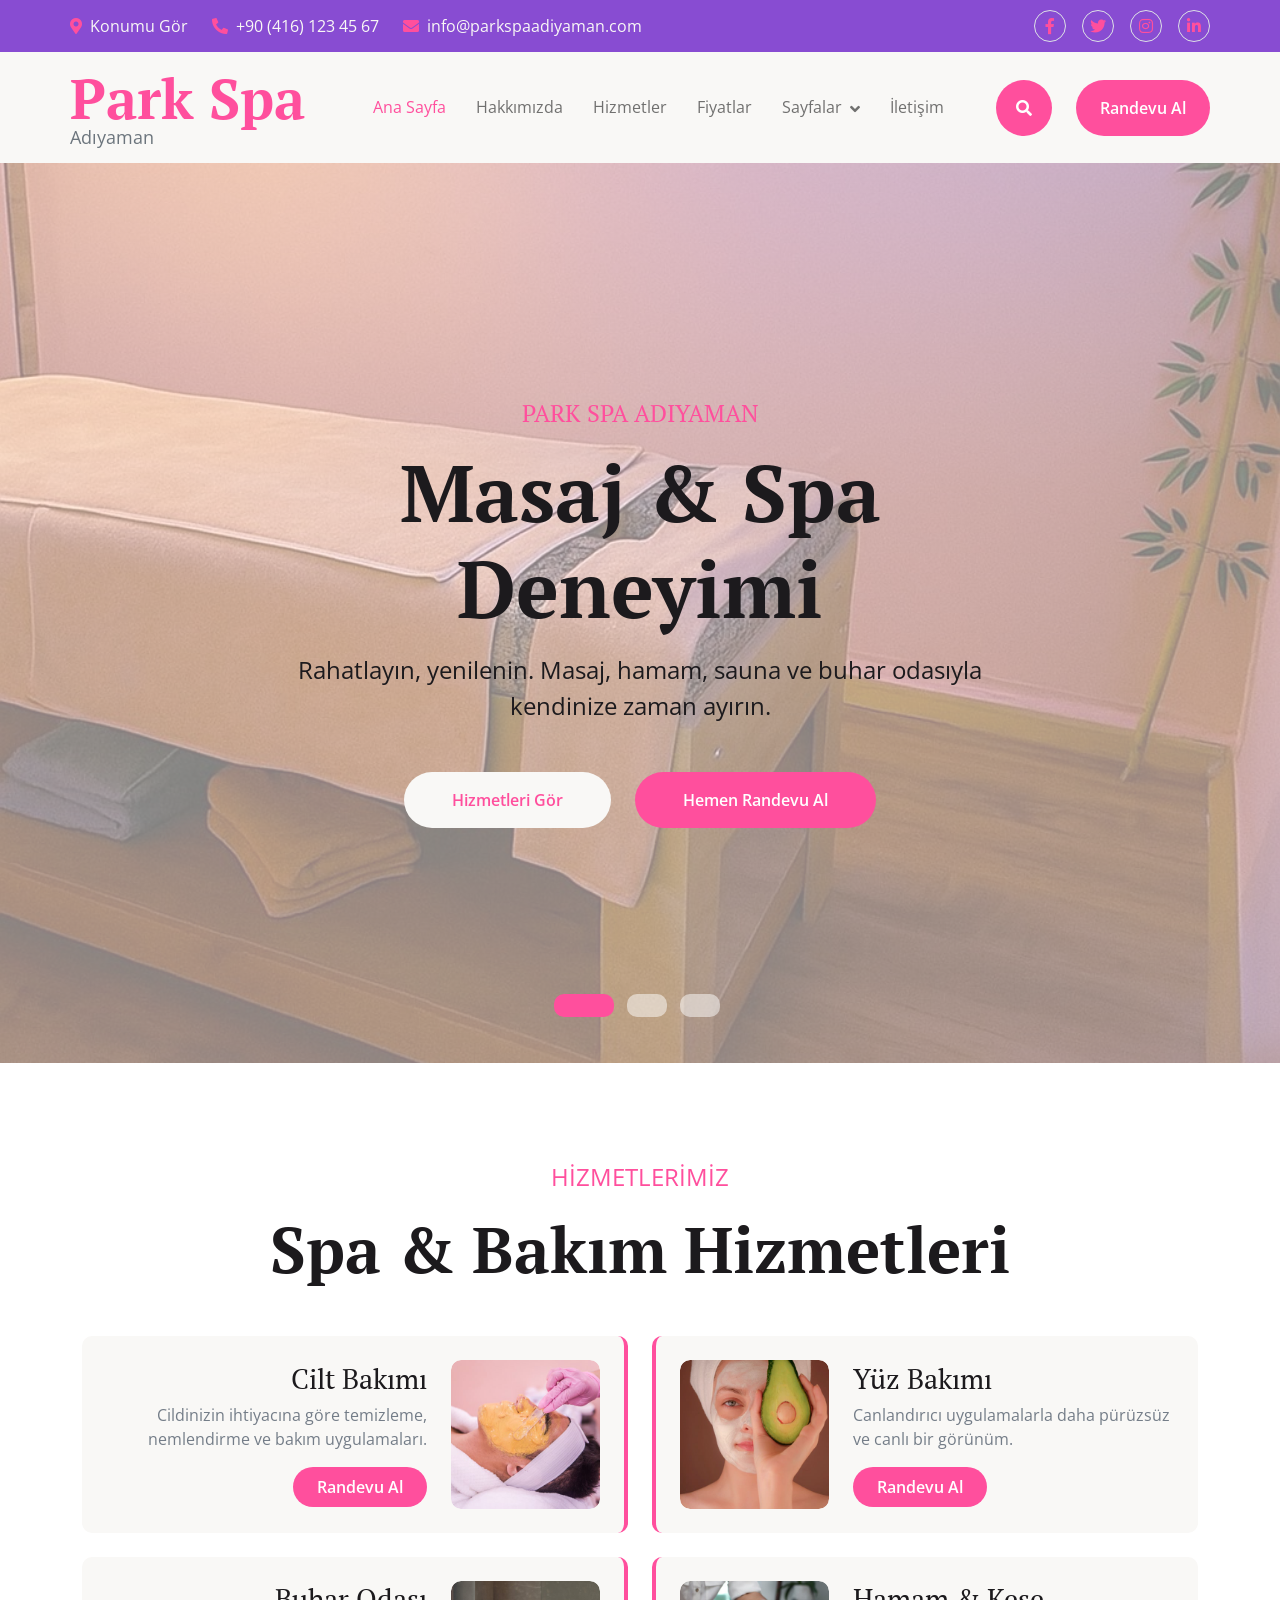
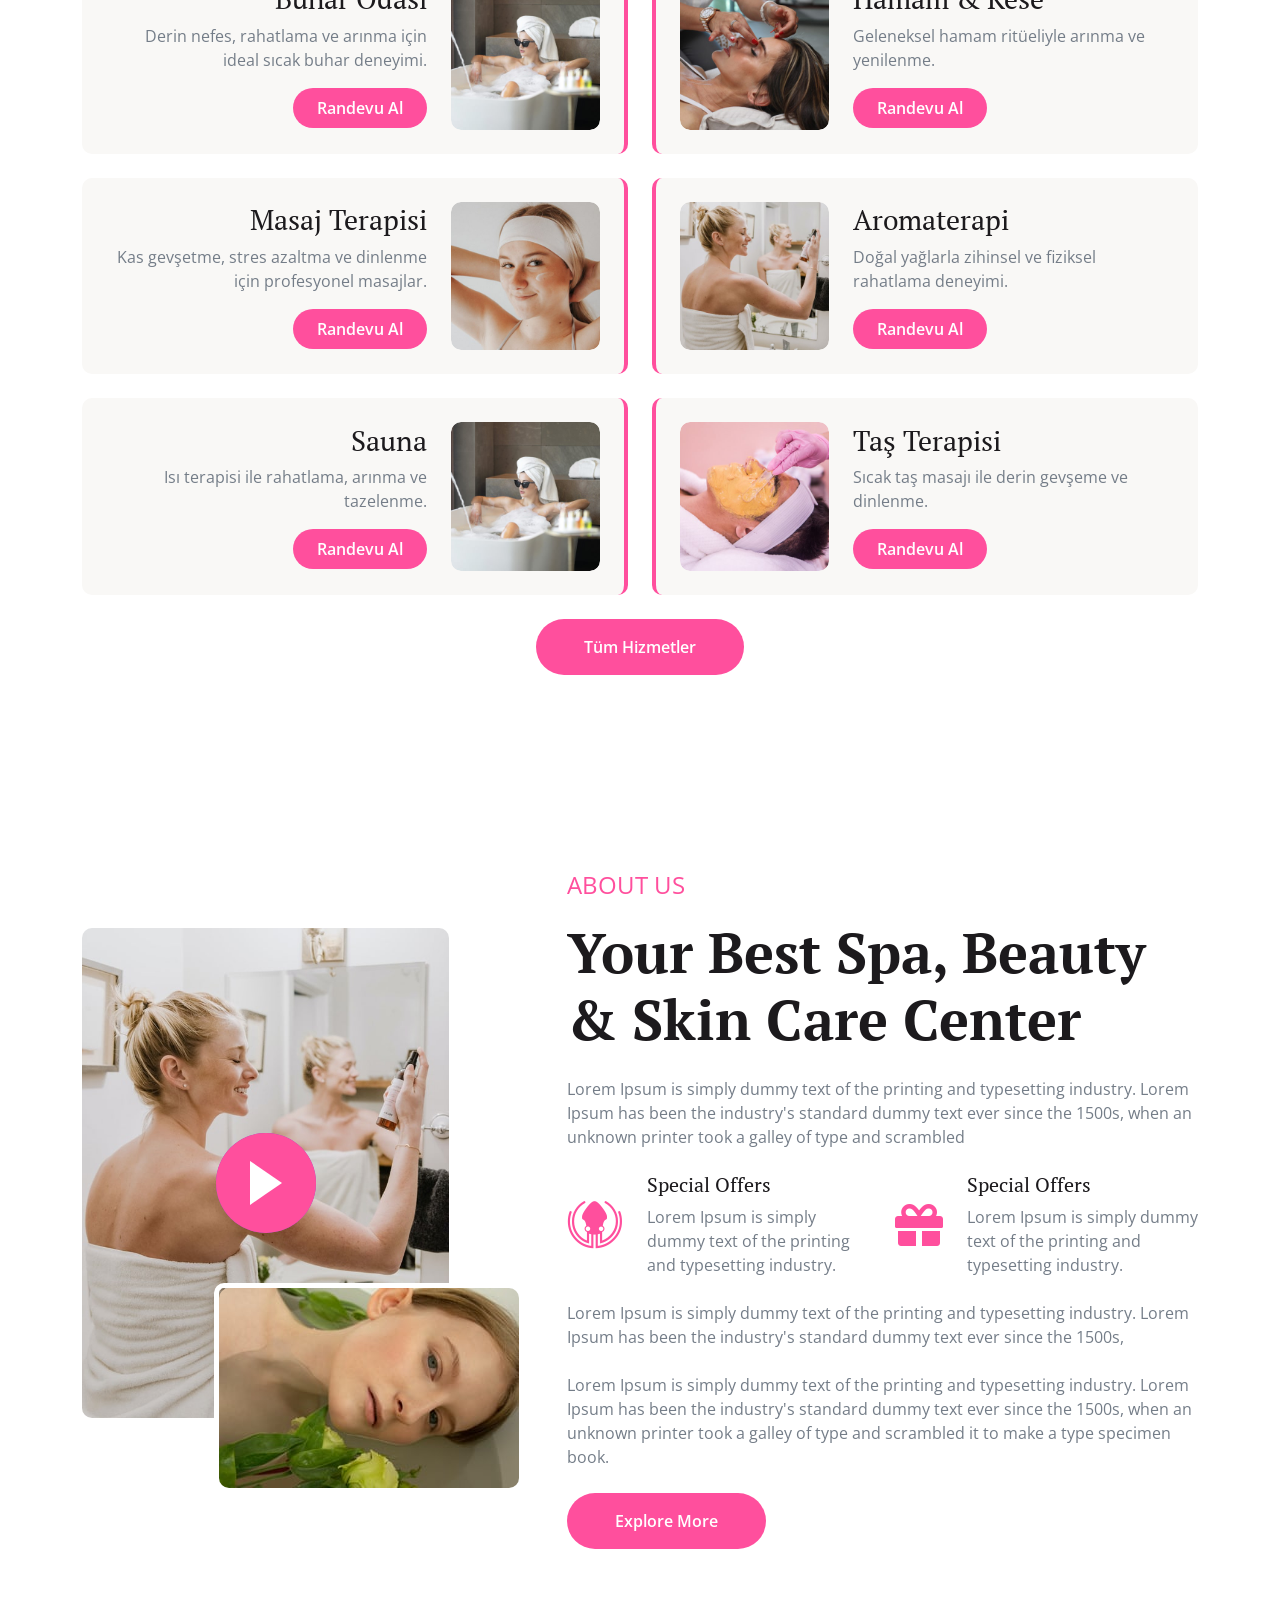
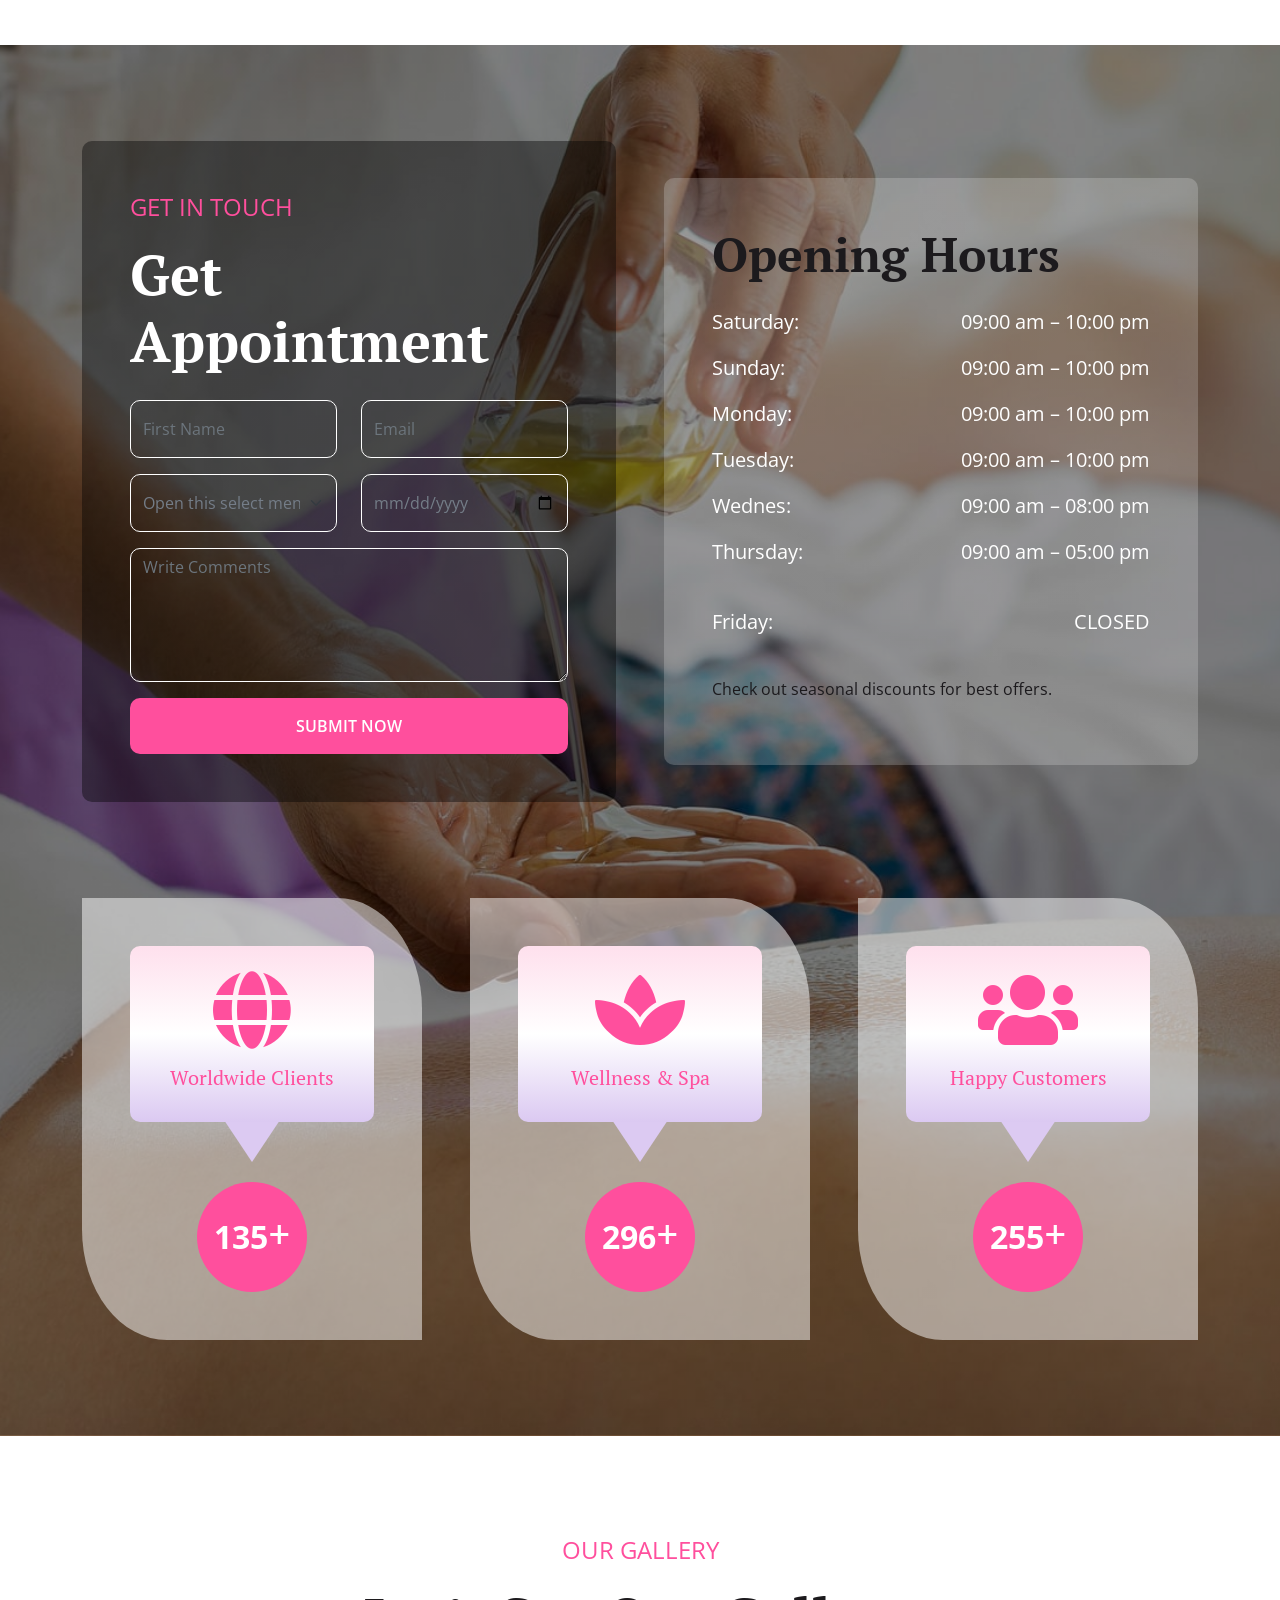
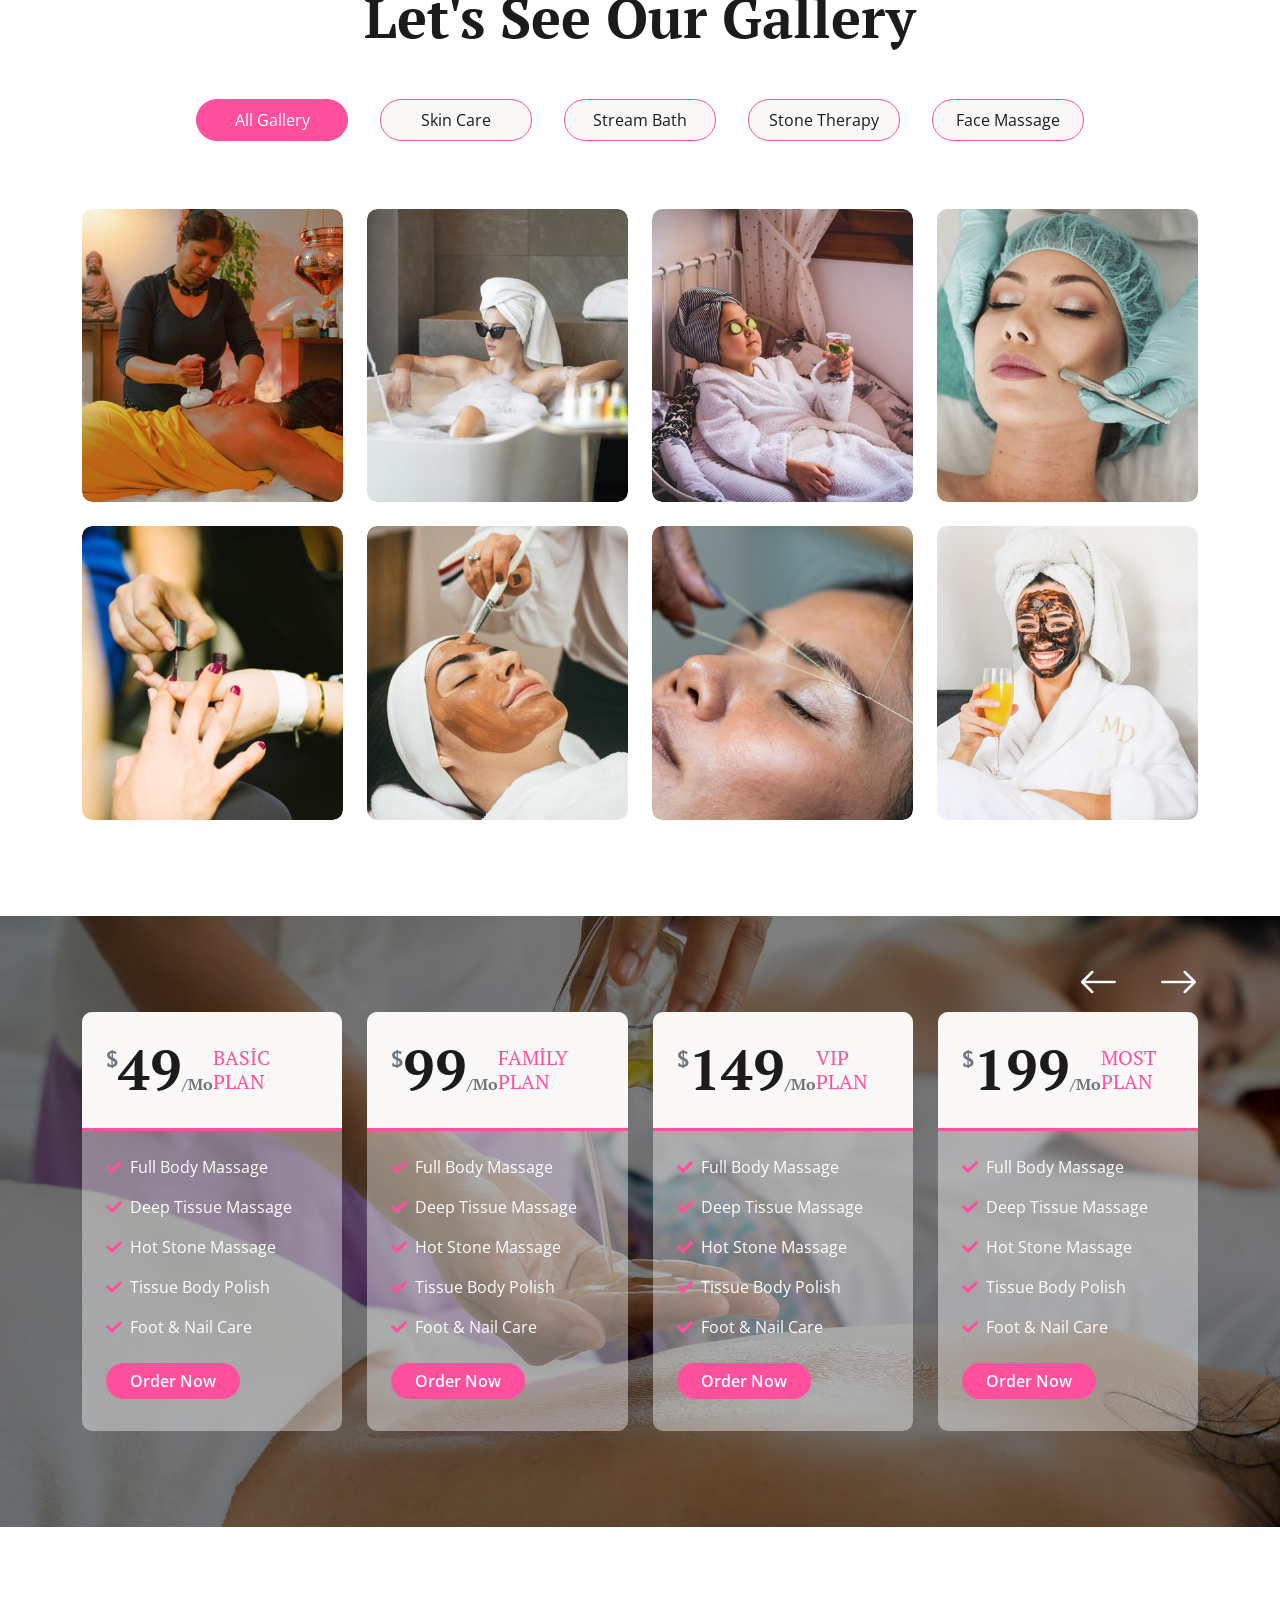
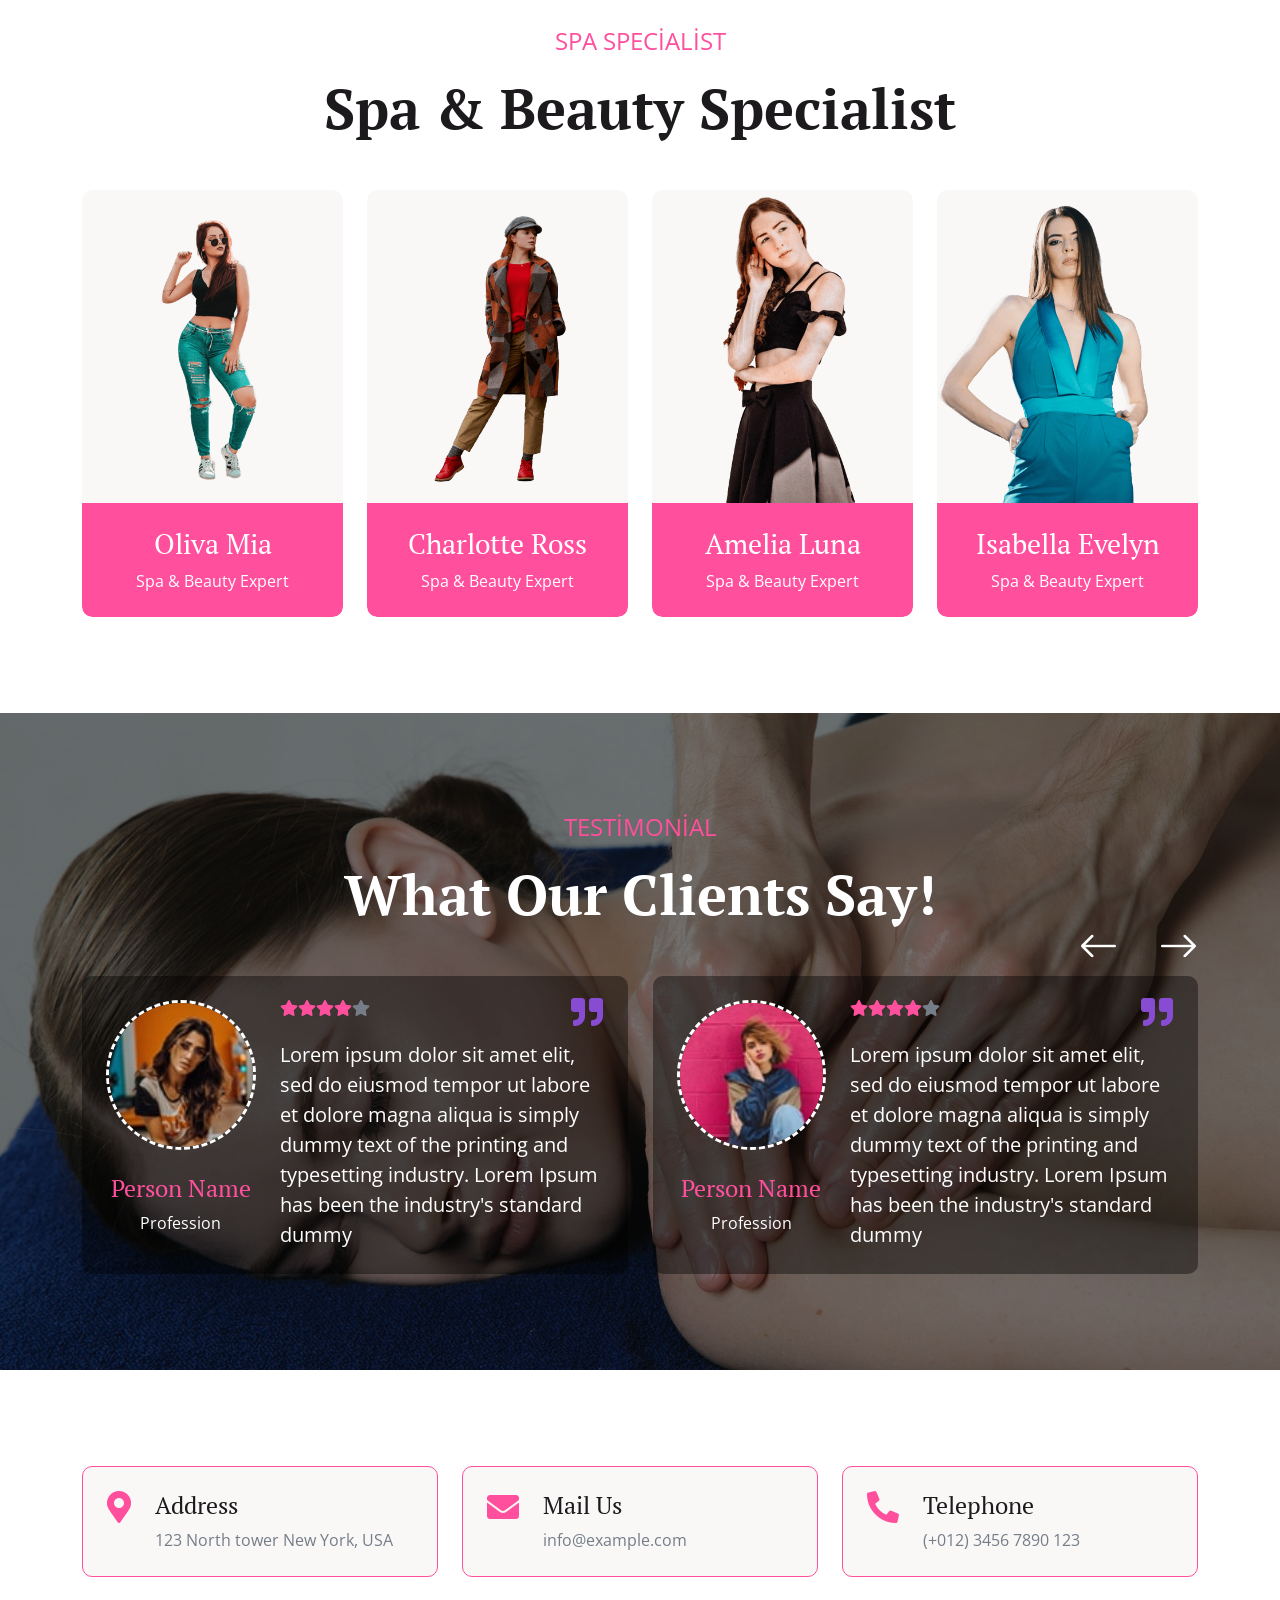
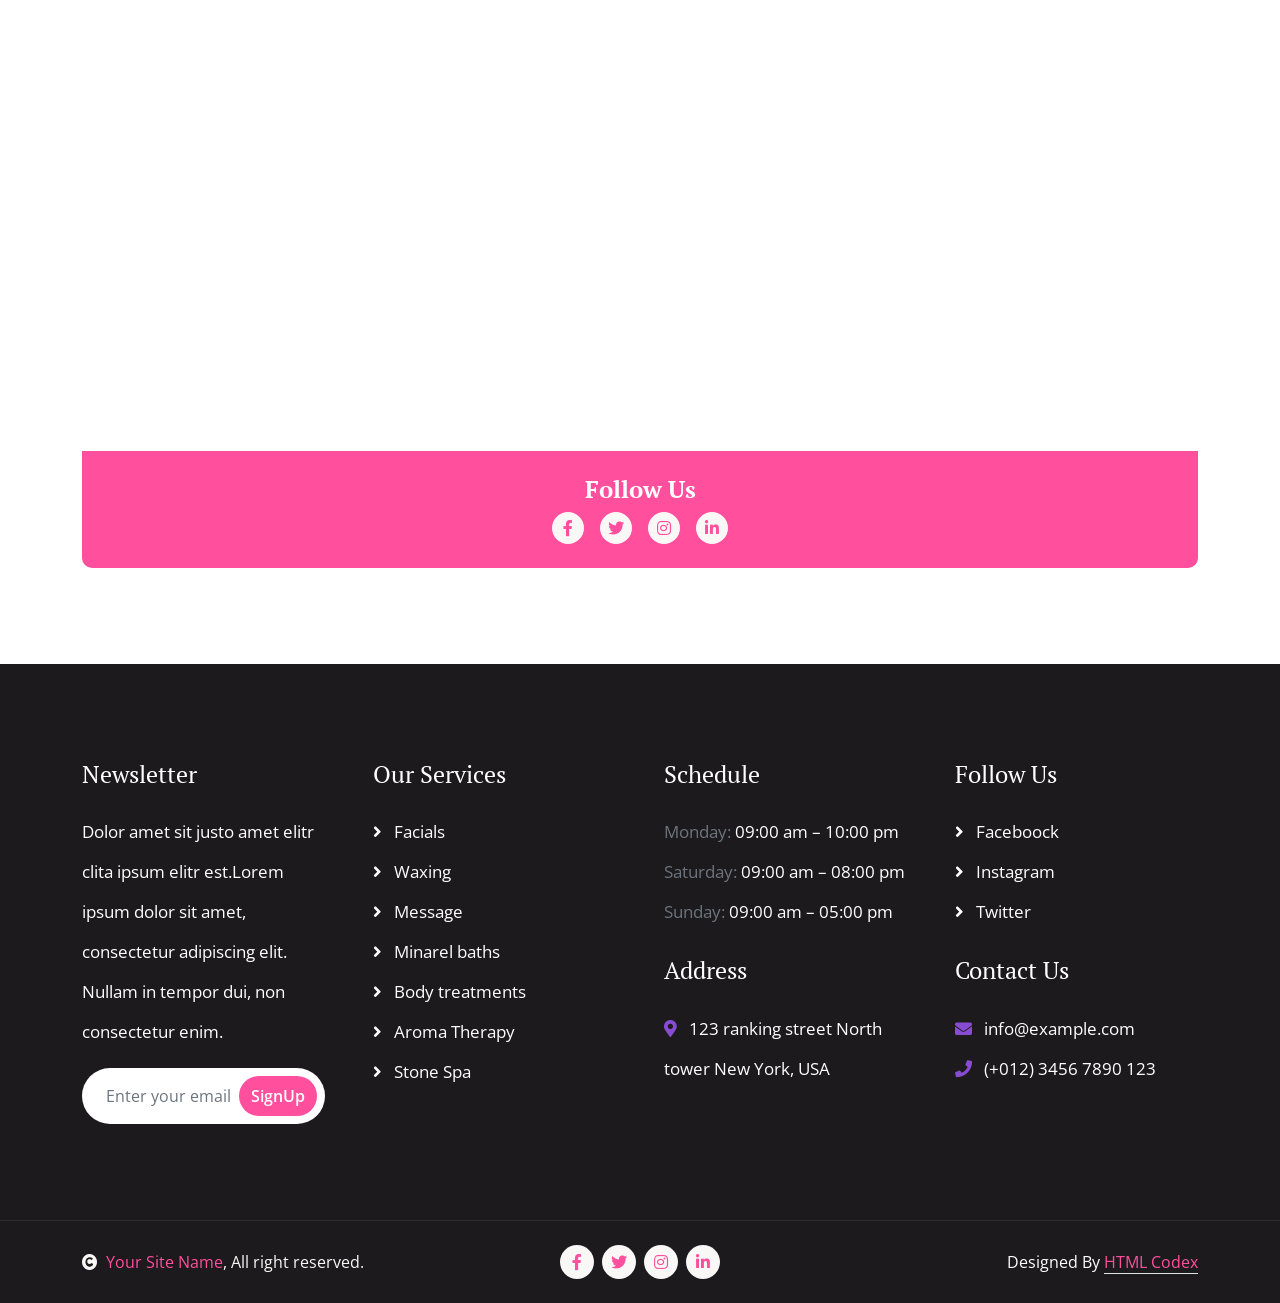
==== index.html @ 5ed57905 "first commit" ====
<!DOCTYPE html>
<html lang="tr">

    <head>
        <meta charset="utf-8">
        <title>Park Spa Adıyaman | Spa, Masaj, Hamam, Sauna</title>
        <meta content="width=device-width, initial-scale=1.0" name="viewport">
        <meta content="Park Spa Adıyaman, spa, masaj, hamam, sauna, buhar odası, cilt bakımı, aromaterapi" name="keywords">
        <meta content="Park Spa Adıyaman’da masaj, sauna, hamam, buhar odası ve bakım hizmetleri. Pazartesi 12:00–18:00 Kadınlar Günü." name="description">

        <!-- Google Web Fonts -->
        <link rel="preconnect" href="https://fonts.googleapis.com">
        <link rel="preconnect" href="https://fonts.gstatic.com" crossorigin>
        <link href="https://fonts.googleapis.com/css2?family=Open+Sans:wght@400;600&family=PT+Serif:wght@400;700&display=swap" rel="stylesheet"> 

        <!-- Icon Font Stylesheet -->
        <link rel="stylesheet" href="https://use.fontawesome.com/releases/v5.15.4/css/all.css"/>
        <link href="https://cdn.jsdelivr.net/npm/bootstrap-icons@1.4.1/font/bootstrap-icons.css" rel="stylesheet">

        <!-- Libraries Stylesheet -->
        <link href="lib/animate/animate.min.css" rel="stylesheet">
        <link href="lib/lightbox/css/lightbox.min.css" rel="stylesheet">
        <link href="lib/owlcarousel/assets/owl.carousel.min.css" rel="stylesheet">


        <!-- Customized Bootstrap Stylesheet -->
        <link href="css/bootstrap.min.css" rel="stylesheet">

        <!-- Template Stylesheet -->
        <link href="css/style.css" rel="stylesheet">
    </head>

    <body>

        <!-- Spinner Start -->
        <div id="spinner" class="show w-100 vh-100 bg-white position-fixed translate-middle top-50 start-50  d-flex align-items-center justify-content-center">
            <div class="spinner-grow text-primary" role="status"></div>
        </div>
        <!-- Spinner End -->


        <!-- Navbar start -->
        <div class="container-fluid sticky-top px-0">
            <div class="container-fluid topbar d-none d-lg-block">
                <div class="container px-0">
                    <div class="row align-items-center">
                        <div class="col-lg-8">
                            <div class="d-flex flex-wrap">
                                <a href="https://www.google.com/maps?q=Park+Spa+Ad%C4%B1yaman" class="me-4 text-light"><i class="fas fa-map-marker-alt text-primary me-2"></i>Konumu Gör</a>
                                <a href="tel:+904161234567" class="me-4 text-light"><i class="fas fa-phone-alt text-primary me-2"></i>+90 (416) 123 45 67</a>
                                <a href="mailto:info@parkspaadiyaman.com" class="text-light"><i class="fas fa-envelope text-primary me-2"></i>info@parkspaadiyaman.com</a>
                            </div>

                        </div>
                        <div class="col-lg-4">
                            <div class="d-flex align-items-center justify-content-end">
                                <a href="#" class="me-3 btn-square border rounded-circle nav-fill"><i class="fab fa-facebook-f"></i></a>
                                <a href="#" class="me-3 btn-square border rounded-circle nav-fill"><i class="fab fa-twitter"></i></a>
                                <a href="#" class="me-3 btn-square border rounded-circle nav-fill"><i class="fab fa-instagram"></i></a>
                                <a href="#" class="btn-square border rounded-circle nav-fill"><i class="fab fa-linkedin-in"></i></a>
                            </div>
                        </div>
                    </div>
                </div>
            </div>
            <div class="container-fluid bg-light">
                <div class="container px-0">
                    <nav class="navbar navbar-light navbar-expand-xl">
                        <a href="index.html" class="navbar-brand">
                            <h1 class="text-primary display-4 mb-0">Park Spa</h1>
                            <small class="text-muted d-block" style="margin-top: -8px;">Adıyaman</small>
                        </a>
                        <button class="navbar-toggler py-2 px-3" type="button" data-bs-toggle="collapse" data-bs-target="#navbarCollapse">
                            <span class="fa fa-bars text-primary"></span>
                        </button>
                        <div class="collapse navbar-collapse bg-light py-3" id="navbarCollapse">
                            <div class="navbar-nav mx-auto border-top">
                                <a href="index.html" class="nav-item nav-link active">Ana Sayfa</a>
                                <a href="about.html" class="nav-item nav-link">Hakkımızda</a>
                                <a href="service.html" class="nav-item nav-link">Hizmetler</a>
                                <a href="price.html" class="nav-item nav-link">Fiyatlar</a>
                                <div class="nav-item dropdown">
                                    <a href="#" class="nav-link dropdown-toggle" data-bs-toggle="dropdown">Sayfalar</a>
                                    <div class="dropdown-menu m-0 bg-secondary rounded-0">
                                        <a href="team.html" class="dropdown-item">Ekibimiz</a>
                                        <a href="testimonial.html" class="dropdown-item">Yorumlar</a>
                                        <a href="gallery.html" class="dropdown-item">Galeri</a>
                                        <a href="appointment.html" class="dropdown-item">Randevu</a>
                                        <a href="404.html" class="dropdown-item">404 Sayfası</a>
                                    </div>
                                </div>
                                <a href="contact.html" class="nav-item nav-link">İletişim</a>
                            </div>
                            <div class="d-flex align-items-center flex-nowrap pt-xl-0">
                                <button class="btn-search btn btn-primary btn-primary-outline-0 rounded-circle btn-lg-square" data-bs-toggle="modal" data-bs-target="#searchModal"><i class="fas fa-search"></i></button>
                                <a href="appointment.html" class="btn btn-primary btn-primary-outline-0 rounded-pill py-3 px-4 ms-4">Randevu Al</a>
                            </div>
                        </div>
                    </nav>
                </div>
            </div>
        </div>
        <!-- Navbar End -->


        <!-- Modal Search Start -->
        <div class="modal fade" id="searchModal" tabindex="-1" aria-labelledby="exampleModalLabel" aria-hidden="true">
            <div class="modal-dialog modal-fullscreen">
                <div class="modal-content rounded-0">
                    <div class="modal-header">
                        <h4 class="modal-title mb-0" id="exampleModalLabel">Anahtar kelime ile arayın</h4>
                        <button type="button" class="btn-close" data-bs-dismiss="modal" aria-label="Close"></button>
                    </div>
                    <div class="modal-body d-flex align-items-center">
                        <div class="input-group w-75 mx-auto d-flex">
                            <input type="search" class="form-control p-3" placeholder="ör. masaj, sauna, hamam" aria-describedby="search-icon-1">
                            <span id="search-icon-1" class="input-group-text p-3"><i class="fa fa-search"></i></span>
                        </div>
                    </div>
                </div>
            </div>
        </div>
        <!-- Modal Search End -->



        <!-- Carousel Start -->
        <div class="container-fluid carousel-header px-0">
            <div id="carouselId" class="carousel slide" data-bs-ride="carousel">
                <ol class="carousel-indicators">
                    <li data-bs-target="#carouselId" data-bs-slide-to="0" class="active"></li>
                    <li data-bs-target="#carouselId" data-bs-slide-to="1"></li>
                    <li data-bs-target="#carouselId" data-bs-slide-to="2"></li>
                </ol>
                <div class="carousel-inner" role="listbox">
                    <div class="carousel-item active">
                        <img src="img/park_spa/spa_afis.jpeg" class="img-fluid" alt="Park Spa Adıyaman">
                        <div class="carousel-caption">
                            <div class="p-3" style="max-width: 900px;">
                                <h4 class="text-primary text-uppercase mb-3">Park Spa Adıyaman</h4>
                                <h1 class="display-1 text-capitalize text-dark mb-3">Masaj & Spa Deneyimi</h1>
                                <p class="mx-md-5 fs-4 px-4 mb-5 text-dark">Rahatlayın, yenilenin. Masaj, hamam, sauna ve buhar odasıyla kendinize zaman ayırın.</p>
                                <div class="d-flex align-items-center justify-content-center">
                                    <a class="btn btn-light btn-light-outline-0 rounded-pill py-3 px-5 me-4" href="service.html">Hizmetleri Gör</a>
                                    <a class="btn btn-primary btn-primary-outline-0 rounded-pill py-3 px-5" href="appointment.html">Hemen Randevu Al</a>
                                </div>
                            </div>
                        </div>
                    </div>
                    <div class="carousel-item">
                        <img src="img/park_spa/masaj_afis2.jpeg" class="img-fluid" alt="Masaj">
                        <div class="carousel-caption">
                            <div class="p-3" style="max-width: 900px;">
                                <h4 class="text-primary text-uppercase mb-3" style="letter-spacing: 3px;">Profesyonel Terapi</h4>
                                <h1 class="display-1 text-capitalize text-dark mb-3">Masaj Terapileri</h1>
                                <p class="mx-md-5 fs-4 px-5 mb-5 text-dark">Klasik, derin doku ve aromaterapi seçenekleriyle ihtiyacınıza uygun masajı seçin.</p>
                                <div class="d-flex align-items-center justify-content-center">
                                    <a class="btn btn-light btn-light-outline-0 rounded-pill py-3 px-5 me-4" href="price.html">Fiyatlara Bak</a>
                                    <a class="btn btn-primary btn-primary-outline-0 rounded-pill py-3 px-5" href="appointment.html">Randevu Al</a>
                                </div>
                            </div>
                        </div>
                    </div>
                    <div class="carousel-item">
                        <img src="img/park_spa/sauna_afis.jpeg" class="img-fluid" alt="Sauna">
                        <div class="carousel-caption">
                            <div class="p-3" style="max-width: 900px;">
                                <h4 class="text-primary text-uppercase mb-3" style="letter-spacing: 3px;">Hamam • Sauna • Buhar Odası</h4>
                                <h1 class="display-1 text-capitalize text-dark">Geleneksel & Modern</h1>
                                <p class="mx-md-5 fs-4 px-5 mb-5 text-dark"><strong>Her Pazartesi Kadınlar Günü</strong>: 12:00 – 18:00 arası.</p>
                                <div class="d-flex align-items-center justify-content-center">
                                    <a class="btn btn-light btn-light-outline-0 rounded-pill py-3 px-5 me-4" href="gallery.html">Galeri</a>
                                    <a class="btn btn-primary btn-primary-outline-0 rounded-pill py-3 px-5" href="contact.html">Bize Ulaşın</a>
                                </div>
                            </div>
                        </div>
                    </div>
                </div>
                <button class="carousel-control-prev" type="button" data-bs-target="#carouselId" data-bs-slide="prev">
                    <span class="carousel-control-prev-icon" aria-hidden="true"></span>
                    <span class="visually-hidden">Previous</span>
                </button>
                <button class="carousel-control-next" type="button" data-bs-target="#carouselId" data-bs-slide="next">
                    <span class="carousel-control-next-icon" aria-hidden="true"></span>
                    <span class="visually-hidden">Next</span>
                </button>
            </div>
        </div>
        <!-- Carousel End -->


        <!-- Services Start -->
        <div class="container-fluid services py-5">
            <div class="container py-5">
                <div class="mx-auto text-center mb-5" style="max-width: 800px;">
                    <p class="fs-4 text-uppercase text-center text-primary">Hizmetlerimiz</p>
                    <h1 class="display-3">Spa & Bakım Hizmetleri</h1>
                </div>
                <div class="row g-4">
                    <div class="col-lg-6">
                        <div class="services-item bg-light border-4 border-end border-primary rounded p-4">
                            <div class="row align-items-center">
                                <div class="col-8">
                                    <div class="services-content text-end">
                                        <h3>Cilt Bakımı</h3>
                                        <p>Cildinizin ihtiyacına göre temizleme, nemlendirme ve bakım uygulamaları.</p>
                                        <a href="appointment.html" class="btn btn-primary btn-primary-outline-0 rounded-pill py-2 px-4">Randevu Al</a>
                                    </div>
                                </div>
                                <div class="col-4">
                                    <div class="services-img d-flex align-items-center justify-content-center rounded">
                                        <img src="img/services-1.jpg" class="img-fluid rounded" alt="">
                                    </div>
                                </div>
                            </div>
                        </div>
                    </div>
                    <div class="col-lg-6">
                        <div class="services-item bg-light border-4 border-start border-primary rounded p-4">
                            <div class="row align-items-center">
                                <div class="col-4">
                                    <div class="services-img d-flex align-items-center justify-content-center rounded">
                                        <img src="img/services-2.jpg" class="img-fluid rounded" alt="">
                                    </div>
                                </div>
                                <div class="col-8">
                                    <div class="services-content text-start">
                                        <h3>Yüz Bakımı</h3>
                                        <p>Canlandırıcı uygulamalarla daha pürüzsüz ve canlı bir görünüm.</p>
                                        <a href="appointment.html" class="btn btn-primary btn-primary-outline-0 rounded-pill py-2 px-4">Randevu Al</a>
                                    </div>
                                </div>
                            </div>
                        </div>
                    </div>
                    <div class="col-lg-6">
                        <div class="services-item bg-light border-4 border-end border-primary rounded p-4">
                            <div class="row align-items-center">
                                <div class="col-8">
                                    <div class="services-content text-end">
                                        <h3>Buhar Odası</h3>
                                        <p>Derin nefes, rahatlama ve arınma için ideal sıcak buhar deneyimi.</p>
                                        <a href="appointment.html" class="btn btn-primary btn-primary-outline-0 rounded-pill py-2 px-4">Randevu Al</a>
                                    </div>
                                </div>
                                <div class="col-4">
                                    <div class="services-img d-flex align-items-center justify-content-center rounded">
                                        <img src="img/services-3.jpg" class="img-fluid rounded" alt="">
                                    </div>
                                </div>
                            </div>
                        </div>
                    </div>
                    <div class="col-lg-6">
                        <div class="services-item bg-light border-4 border-start border-primary rounded p-4">
                            <div class="row align-items-center">
                                <div class="col-4">
                                    <div class="services-img d-flex align-items-center justify-content-center rounded">
                                        <img src="img/services-4.jpg" class="img-fluid rounded" alt="">
                                    </div>
                                </div>
                                <div class="col-8">
                                    <div class="services-content text-start">
                                        <h3>Hamam & Kese</h3>
                                        <p>Geleneksel hamam ritüeliyle arınma ve yenilenme.</p>
                                        <a href="appointment.html" class="btn btn-primary btn-primary-outline-0 rounded-pill py-2 px-4">Randevu Al</a>
                                    </div>
                                </div>
                            </div>
                        </div>
                    </div>
                    <div class="col-lg-6">
                        <div class="services-item bg-light border-4 border-end border-primary rounded p-4">
                            <div class="row align-items-center">
                                <div class="col-8">
                                    <div class="services-content text-end">
                                        <h3>Masaj Terapisi</h3>
                                        <p>Kas gevşetme, stres azaltma ve dinlenme için profesyonel masajlar.</p>
                                        <a href="appointment.html" class="btn btn-primary btn-primary-outline-0 rounded-pill py-2 px-4">Randevu Al</a>
                                    </div>
                                </div>
                                <div class="col-4">
                                    <div class="services-img d-flex align-items-center justify-content-center rounded">
                                        <img src="img/services-5.jpg" class="img-fluid rounded" alt="">
                                    </div>
                                </div>
                            </div>
                        </div>
                    </div>
                    <div class="col-lg-6">
                        <div class="services-item bg-light border-4 border-start border-primary rounded p-4">
                            <div class="row align-items-center">
                                <div class="col-4">
                                    <div class="services-img d-flex align-items-center justify-content-center rounded">
                                        <img src="img/services-6.jpg" class="img-fluid rounded" alt="">
                                    </div>
                                </div>
                                <div class="col-8">
                                    <div class="services-content text-start">
                                        <h3>Aromaterapi</h3>
                                        <p>Doğal yağlarla zihinsel ve fiziksel rahatlama deneyimi.</p>
                                        <a href="appointment.html" class="btn btn-primary btn-primary-outline-0 rounded-pill py-2 px-4">Randevu Al</a>
                                    </div>
                                </div>
                            </div>
                        </div>
                    </div>
                    <div class="col-lg-6">
                        <div class="services-item bg-light border-4 border-end border-primary rounded p-4">
                            <div class="row align-items-center">
                                <div class="col-8">
                                    <div class="services-content text-end">
                                        <h3>Sauna</h3>
                                        <p>Isı terapisi ile rahatlama, arınma ve tazelenme.</p>
                                        <a href="appointment.html" class="btn btn-primary btn-primary-outline-0 rounded-pill py-2 px-4">Randevu Al</a>
                                    </div>
                                </div>
                                <div class="col-4">
                                    <div class="services-img d-flex align-items-center justify-content-center rounded">
                                        <img src="img/services-3.jpg" class="img-fluid rounded" alt="">
                                    </div>
                                </div>
                            </div>
                        </div>
                    </div>
                    <div class="col-lg-6">
                        <div class="services-item bg-light border-4 border-start border-primary rounded p-4">
                            <div class="row align-items-center">
                                <div class="col-4">
                                    <div class="services-img d-flex align-items-center justify-content-center rounded">
                                        <img src="img/services-1.jpg" class="img-fluid rounded" alt="">
                                    </div>
                                </div>
                                <div class="col-8">
                                    <div class="services-content text-start">
                                        <h3>Taş Terapisi</h3>
                                        <p>Sıcak taş masajı ile derin gevşeme ve dinlenme.</p>
                                        <a href="appointment.html" class="btn btn-primary btn-primary-outline-0 rounded-pill py-2 px-4">Randevu Al</a>
                                    </div>
                                </div>
                            </div>
                        </div>
                    </div>
                    <div class="col-12">
                        <div class="services-btn text-center">
                            <a href="service.html" class="btn btn-primary btn-primary-outline-0 rounded-pill py-3 px-5">Tüm Hizmetler</a>
                        </div>
                    </div>
                </div>
            </div>
        </div>
        <!-- Services End -->

        
        <!-- About Start -->
        <div class="container-fluid about py-5">
            <div class="container py-5">
                <div class="row g-5 align-items-center">
                    <div class="col-lg-5">
                        <div class="video">
                            <img src="img/about-1.jpg" class="img-fluid rounded" alt="">
                            <div class="position-absolute rounded border-5 border-top border-start border-white" style="bottom: 0; right: 0;;">
                                <img src="img/about-2.jpg" class="img-fluid rounded" alt="">
                            </div>
                            <button type="button" class="btn btn-play" data-bs-toggle="modal" data-src="https://www.youtube.com/embed/DWRcNpR6Kdc" data-bs-target="#videoModal">
                                <span></span>
                            </button>
                        </div>
                    </div>
                    <div class="col-lg-7">
                        <p class="fs-4 text-uppercase text-primary">About Us</p>
                        <h1 class="display-4 mb-4">Your Best Spa, Beauty & Skin Care Center</h1>
                        <p class="mb-4">Lorem Ipsum is simply dummy text of the printing and typesetting industry. Lorem Ipsum has been the industry's standard dummy text ever since the 1500s, when an unknown printer took a galley of type and scrambled
                        </p>
                        <div class="row g-4">
                            <div class="col-md-6">
                                <div class="d-flex align-items-center">
                                    <i class="fab fa-gitkraken fa-3x text-primary"></i>
                                    <div class="ms-4">
                                        <h5 class="mb-2">Special Offers</h5>
                                        <p class="mb-0">Lorem Ipsum is simply dummy text of the printing and typesetting industry.</p>
                                    </div>
                                </div>
                            </div>
                            <div class="col-md-6">
                                <div class="d-flex align-items-center">
                                    <i class="fas fa-gift fa-3x text-primary"></i>
                                    <div class="ms-4">
                                        <h5 class="mb-2">Special Offers</h5>
                                        <p class="mb-0">Lorem Ipsum is simply dummy text of the printing and typesetting industry.</p>
                                    </div>
                                </div>
                            </div>
                        </div>
                        <p class="my-4">Lorem Ipsum is simply dummy text of the printing and typesetting industry. Lorem Ipsum has been the industry's standard dummy text ever since the 1500s,
                        </p>
                        <p class="mb-4">Lorem Ipsum is simply dummy text of the printing and typesetting industry. Lorem Ipsum has been the industry's standard dummy text ever since the 1500s, when an unknown printer took a galley of type and scrambled it to make a type specimen book.
                        </p>
                        <a href="#" class="btn btn-primary btn-primary-outline-0 rounded-pill py-3 px-5">Explore More</a>
                    </div> 
                </div>
            </div>
        </div>
        <!-- Modal Video -->
        <div class="modal fade" id="videoModal" tabindex="-1" aria-labelledby="exampleModalLabel" aria-hidden="true">
            <div class="modal-dialog">
                <div class="modal-content rounded-0">
                    <div class="modal-header">
                        <h5 class="modal-title" id="exampleModalLabel">Youtube Video</h5>
                        <button type="button" class="btn-close" data-bs-dismiss="modal" aria-label="Close"></button>
                    </div>
                    <div class="modal-body">
                        <!-- 16:9 aspect ratio -->
                        <div class="ratio ratio-16x9">
                            <iframe class="embed-responsive-item" src="" id="video" allowfullscreen allowscriptaccess="always"
                                allow="autoplay"></iframe>
                        </div>
                    </div>
                </div>
            </div>
        </div>
        <!-- About End -->


        <!-- Appointment Start -->
        <div class="container-fluid appointment py-5">
            <div class="container py-5">
                <div class="row g-5 align-items-center">
                    <div class="col-lg-6">
                        <div class="appointment-form p-5">
                            <p class="fs-4 text-uppercase text-primary">Get In Touch</p>
                            <h1 class="display-4 mb-4 text-white">Get Appointment</h1>
                            <form>
                                <div class="row gy-3 gx-4">
                                    <div class="col-lg-6">
                                        <input type="text" class="form-control py-3 border-white bg-transparent text-white" placeholder="First Name">
                                    </div>
                                    <div class="col-lg-6">
                                        <input type="email" class="form-control py-3 border-white bg-transparent text-white" placeholder="Email">
                                    </div>
                                    <div class="col-lg-6">
                                        <select class="form-select py-3 border-white bg-transparent" aria-label="Default select example">
                                            <option selected>Open this select menu</option>
                                            <option value="1">One</option>
                                            <option value="2">Two</option>
                                            <option value="3">Three</option>
                                        </select>
                                    </div>
                                    <div class="col-lg-6">
                                        <input type="date" class="form-control py-3 border-white bg-transparent">
                                    </div>
                                    <div class="col-lg-12">
                                        <textarea class="form-control border-white bg-transparent text-white" name="text" id="area-text" cols="30" rows="5" placeholder="Write Comments"></textarea>
                                    </div>
                                    <div class="col-lg-12">
                                        <button type="button" class="btn btn-primary btn-primary-outline-0 w-100 py-3 px-5">SUBMIT NOW</button>
                                    </div>
                                </div>
                            </form>
                        </div>
                    </div>
                    <div class="col-lg-6">
                        <div class="appointment-time p-5">
                            <h1 class="display-5 mb-4">Opening Hours</h1>
                            <div class="d-flex justify-content-between fs-5 text-white">
                                <p>Saturday:</p>
                                <p>09:00 am – 10:00 pm</p>
                            </div>
                            <div class="d-flex justify-content-between fs-5 text-white">
                                <p>Sunday:</p>
                                <p>09:00 am – 10:00 pm</p>
                            </div>
                            <div class="d-flex justify-content-between fs-5 text-white">
                                <p>Monday:</p>
                                <p>09:00 am – 10:00 pm</p>
                            </div>
                            <div class="d-flex justify-content-between fs-5 text-white">
                                <p>Tuesday:</p>
                                <p>09:00 am – 10:00 pm</p>
                            </div>
                            <div class="d-flex justify-content-between fs-5 text-white">
                                <p>Wednes:</p>
                                <p>09:00 am – 08:00 pm</p>
                            </div>
                            <div class="d-flex justify-content-between fs-5 text-white mb-4">
                                <p>Thursday:</p>
                                <p>09:00 am – 05:00 pm</p>
                            </div>
                            <div class="d-flex justify-content-between fs-5 text-white mb-4">
                                <p>Friday:</p>
                                <p>CLOSED</p>
                            </div>
                            <p class="text-dark">Check out seasonal discounts for best offers.</p>
                        </div>
                    </div>
                </div>
            </div>
            <!-- Counter Start -->
            <div class="container-fluid counter-section">
                <div class="container py-5">
                    <div class="row g-5 justify-content-center">
                        <div class="col-md-6 col-lg-4 col-xl-4">
                            <div class="counter-item p-5">
                                <div class="counter-content bg-white p-4">
                                    <i class="fas fa-globe fa-5x text-primary mb-3"></i>
                                    <h5 class="text-primary">Worldwide Clients</h5>
                                    <div class="svg-img">
                                        <svg width="100" height="50">
                                            <polygon points="55, 10 85, 55 25, 55 25," style="fill: #DCCAF2;"/>
                                        </svg>
                                    </div>
                                </div>
                                <div class="counter-quantity">
                                    <span class="text-white fs-2 fw-bold" data-toggle="counter-up">379</span>
                                    <span class="h1 fw-bold text-white">+</span>
                                </div>
                            </div>
                        </div>
                        <div class="col-md-6 col-lg-4 col-xl-4">
                            <div class="counter-item p-5">
                                <div class="counter-content bg-white p-4">
                                    <i class="fas fa-spa fa-5x text-primary mb-3"></i>
                                    <h5 class="text-primary">Wellness & Spa</h5>
                                    <div class="svg-img">
                                        <svg width="100" height="50">
                                            <polygon points="55, 10 85, 55 25, 55 25," style="fill: #DCCAF2;"/>
                                        </svg>
                                    </div>
                                </div>
                                <div class="counter-quantity">
                                    <span class="text-white fs-2 fw-bold" data-toggle="counter-up">829</span>
                                    <span class="h1 fw-bold text-white">+</span>
                                </div>
                            </div>
                        </div>
                        <div class="col-md-6 col-lg-4 col-xl-4">
                            <div class="counter-item p-5">
                                <div class="counter-content bg-white p-4">
                                    <i class="fas fa-users fa-5x text-primary mb-3"></i>
                                    <h5 class="text-primary">Happy Customers</h5>
                                    <div class="svg-img">
                                        <svg width="100" height="50">
                                            <polygon points="55, 10 85, 55 25, 55 25," style="fill: #DCCAF2;"/>
                                        </svg>
                                    </div>
                                </div>
                                <div class="counter-quantity">
                                    <span class="text-white fs-2 fw-bold" data-toggle="counter-up">713</span>
                                    <span class="h1 fw-bold text-white">+</span>
                                </div>
                            </div>
                        </div>
                    </div>
                </div>
            </div>
            <!-- Counter End -->
        </div>
        <!-- Appointment End -->


        <!-- Gallery Start -->
        <div class="container-fluid gallery py-5">
            <div class="container py-5">
                <div class="text-center mx-auto mb-5" style="max-width: 800px;">
                    <p class="fs-4 text-uppercase text-primary">Our Gallery</p>
                    <h1 class="display-4 mb-4">Let's See Our Gallery</h1>
                </div>
                <div class="tab-class text-center">
                    <ul class="nav nav-pills d-inline-flex justify-content-center mb-5">
                        <li class="nav-item">
                            <a class="d-flex mx-3 py-2 border border-primary bg-light rounded-pill active" data-bs-toggle="pill" href="#tab-1">
                                <span class="text-dark" style="width: 150px;">All Gallery</span>
                            </a>
                        </li>
                        <li class="nav-item">
                            <a class="d-flex py-2 mx-3 border border-primary bg-light rounded-pill" data-bs-toggle="pill" href="#tab-2">
                                <span class="text-dark" style="width: 150px;">Skin Care</span>
                            </a>
                        </li>
                        <li class="nav-item">
                            <a class="d-flex mx-3 py-2 border border-primary bg-light rounded-pill" data-bs-toggle="pill" href="#tab-3">
                                <span class="text-dark" style="width: 150px;">Stream Bath</span>
                            </a>
                        </li>
                        <li class="nav-item">
                            <a class="d-flex mx-3 py-2 border border-primary bg-light rounded-pill" data-bs-toggle="pill" href="#tab-4">
                                <span class="text-dark" style="width: 150px;">Stone Therapy</span>
                            </a>
                        </li>
                        <li class="nav-item">
                            <a class="d-flex mx-3 py-2 border border-primary bg-light rounded-pill" data-bs-toggle="pill" href="#tab-5">
                                <span class="text-dark" style="width: 150px;">Face Massage</span>
                            </a>
                        </li>
                    </ul>
                    <div class="tab-content">
                        <div id="tab-1" class="tab-pane fade show p-0 active">
                            <div class="row g-4">
                                <div class="col-lg-12">
                                    <div class="row g-4">
                                        <div class="col-lg-3">
                                            <div class="gallery-img">
                                                <img class="img-fluid rounded w-100" src="img/gallery-1.jpg" alt="">
                                                <div class="gallery-overlay p-4">
                                                    <h4 class="text-secondary">Skin Care</h4>
                                                </div>
                                                <div class="search-icon">
                                                    <a href="img/gallery-1.jpg" data-lightbox="Gallery-1" class="my-auto"><i class="fas fa-search-plus btn-primary btn-primary-outline-0 rounded-circle p-3"></i></a>
                                                </div>
                                            </div>
                                        </div>
                                        <div class="col-lg-3">
                                            <div class="gallery-img">
                                                <img class="img-fluid rounded w-100" src="img/gallery-2.jpg" alt="">
                                                <div class="gallery-overlay p-4">
                                                    <h4 class="text-secondary">Stream Bath</h4>
                                                </div>
                                                <div class="search-icon">
                                                    <a href="img/gallery-2.jpg" data-lightbox="Gallery-2" class="my-auto"><i class="fas fa-search-plus btn-primary btn-primary-outline-0 rounded-circle p-3"></i></a>
                                                </div>
                                            </div>
                                        </div>
                                        <div class="col-lg-3">
                                            <div class="gallery-img">
                                                <img class="img-fluid rounded w-100" src="img/gallery-3.jpg" alt="">
                                                <div class="gallery-overlay p-4">
                                                    <h4 class="text-secondary">Stone Therapy</h4>
                                                </div>
                                                <div class="search-icon">
                                                    <a href="img/gallery-3.jpg" data-lightbox="Gallery-3" class="my-auto"><i class="fas fa-search-plus btn-primary btn-primary-outline-0 rounded-circle p-3"></i></a>
                                                </div>
                                            </div>
                                        </div>
                                        <div class="col-lg-3">
                                            <div class="gallery-img">
                                                <img class="img-fluid rounded w-100" src="img/gallery-4.jpg" alt="">
                                                <div class="gallery-overlay p-4">
                                                    <h4 class="text-secondary">Face Massage</h4>
                                                </div>
                                                <div class="search-icon">
                                                    <a href="img/gallery-4.jpg" data-lightbox="Gallery-4" class="my-auto"><i class="fas fa-search-plus btn-primary btn-primary-outline-0 rounded-circle p-3"></i></a>
                                                </div>
                                            </div>
                                        </div>
                                        <div class="col-lg-3">
                                            <div class="gallery-img">
                                                <img class="img-fluid rounded w-100" src="img/gallery-5.jpg" alt="">
                                                <div class="gallery-overlay p-4">
                                                    <h4 class="text-secondary">Skin Care</h4>
                                                </div>
                                                <div class="search-icon">
                                                    <a href="img/gallery-5.jpg" data-lightbox="Gallery-5" class="my-auto"><i class="fas fa-search-plus btn-primary btn-primary-outline-0 rounded-circle p-3"></i></a>
                                                </div>
                                            </div>
                                        </div>
                                        <div class="col-lg-3">
                                            <div class="gallery-img">
                                                <img class="img-fluid rounded w-100" src="img/gallery-6.jpg" alt="">
                                                <div class="gallery-overlay p-4">
                                                    <h4 class="text-secondary">Stream Bath</h4>
                                                </div>
                                                <div class="search-icon">
                                                    <a href="img/gallery-6.jpg" data-lightbox="Gallery-6" class="my-auto"><i class="fas fa-search-plus btn-primary btn-primary-outline-0 rounded-circle p-3"></i></a>
                                                </div>
                                            </div>
                                        </div>
                                        <div class="col-lg-3">
                                            <div class="gallery-img">
                                                <img class="img-fluid rounded w-100" src="img/gallery-7.jpg" alt="">
                                                <div class="gallery-overlay p-4">
                                                    <h4 class="text-secondary">Stone Therapy</h4>
                                                </div>
                                                <div class="search-icon">
                                                    <a href="img/gallery-7.jpg" data-lightbox="Gallery-7" class="my-auto"><i class="fas fa-search-plus btn-primary btn-primary-outline-0 rounded-circle p-3"></i></a>
                                                </div>
                                            </div>
                                        </div>
                                        <div class="col-lg-3">
                                            <div class="gallery-img">
                                                <img class="img-fluid rounded w-100" src="img/gallery-8.jpg" alt="">
                                                <div class="gallery-overlay p-4">
                                                    <h4 class="text-secondary">Face Massage</h4>
                                                </div>
                                                <div class="search-icon">
                                                    <a href="img/gallery-8.jpg" data-lightbox="Gallery-8" class="my-auto"><i class="fas fa-search-plus btn-primary btn-primary-outline-0 rounded-circle p-3"></i></a>
                                                </div>
                                            </div>
                                        </div>
                                    </div>
                                </div>
                            </div>
                        </div>
                        <div id="tab-2" class="tab-pane fade show p-0">
                            <div class="row g-4">
                                <div class="col-lg-12">
                                    <div class="row g-4">
                                        <div class="col-lg-3">
                                            <div class="gallery-img">
                                                <img class="img-fluid rounded w-100" src="img/gallery-9.jpg" alt="">
                                                <div class="gallery-overlay p-4">
                                                    <h4 class="text-secondary">Skin Care</h4>
                                                </div>
                                                <div class="search-icon">
                                                    <a href="img/gallery-9.jpg" data-lightbox="Gallery-9" class="my-auto"><i class="fas fa-search-plus btn-primary btn-primary-outline-0 rounded-circle p-3"></i></a>
                                                </div>
                                            </div>
                                        </div>
                                        <div class="col-lg-3">
                                            <div class="gallery-img">
                                                <img class="img-fluid rounded w-100" src="img/gallery-10.jpg" alt="">
                                                <div class="gallery-overlay p-4">
                                                    <h4 class="text-secondary">Skin Care</h4>
                                                </div>
                                                <div class="search-icon">
                                                    <a href="img/gallery-10.jpg" data-lightbox="Gallery-10" class="my-auto"><i class="fas fa-search-plus btn-primary btn-primary-outline-0 rounded-circle p-3"></i></a>
                                                </div>
                                            </div>
                                        </div>
                                        <div class="col-lg-3">
                                            <div class="gallery-img">
                                                <img class="img-fluid rounded w-100" src="img/gallery-5.jpg" alt="">
                                                <div class="gallery-overlay p-4">
                                                    <h4 class="text-secondary">Skin Care</h4>
                                                </div>
                                                <div class="search-icon">
                                                    <a href="img/gallery-5.jpg" data-lightbox="Gallery-11" class="my-auto"><i class="fas fa-search-plus btn-primary btn-primary-outline-0 rounded-circle p-3"></i></a>
                                                </div>
                                            </div>
                                        </div>
                                        <div class="col-lg-3">
                                            <div class="gallery-img">
                                                <img class="img-fluid rounded w-100" src="img/gallery-1.jpg" alt="">
                                                <div class="gallery-overlay p-4">
                                                    <h4 class="text-secondary">Skin Care</h4>
                                                </div>
                                                <div class="search-icon">
                                                    <a href="img/gallery-1.jpg" data-lightbox="Gallery-12" class="my-auto"><i class="fas fa-search-plus btn-primary btn-primary-outline-0 rounded-circle p-3"></i></a>
                                                </div>
                                            </div>
                                        </div>
                                    </div>
                                </div>
                            </div>
                        </div>
                        <div id="tab-3" class="tab-pane fade show p-0">
                            <div class="row g-4">
                                <div class="col-lg-12">
                                    <div class="row g-4">
                                        <div class="col-lg-3">
                                            <div class="gallery-img">
                                                <img class="img-fluid rounded w-100" src="img/gallery-11.jpg" alt="">
                                                <div class="gallery-overlay p-4">
                                                    <h4 class="text-secondary">Stream Bath</h4>
                                                </div>
                                                <div class="search-icon">
                                                    <a href="img/gallery-11.jpg" data-lightbox="Gallery-13" class="my-auto"><i class="fas fa-search-plus btn-primary btn-primary-outline-0 rounded-circle p-3"></i></a>
                                                </div>
                                            </div>
                                        </div>
                                        <div class="col-lg-3">
                                            <div class="gallery-img">
                                                <img class="img-fluid rounded w-100" src="img/gallery-12.jpg" alt="">
                                                <div class="gallery-overlay p-4">
                                                    <h4 class="text-secondary">Stream Bath</h4>
                                                </div>
                                                <div class="search-icon">
                                                    <a href="img/gallery-12.jpg" data-lightbox="Gallery-14" class="my-auto"><i class="fas fa-search-plus btn-primary btn-primary-outline-0 rounded-circle p-3"></i></a>
                                                </div>
                                            </div>
                                        </div>
                                        <div class="col-lg-3">
                                            <div class="gallery-img">
                                                <img class="img-fluid rounded w-100" src="img/gallery-2.jpg" alt="">
                                                <div class="gallery-overlay p-4">
                                                    <h4 class="text-secondary">Stream Bath</h4>
                                                </div>
                                                <div class="search-icon">
                                                    <a href="img/gallery-2.jpg" data-lightbox="Gallery-15" class="my-auto"><i class="fas fa-search-plus btn-primary btn-primary-outline-0 rounded-circle p-3"></i></a>
                                                </div>
                                            </div>
                                        </div>
                                        <div class="col-lg-3">
                                            <div class="gallery-img">
                                                <img class="img-fluid rounded w-100" src="img/gallery-6.jpg" alt="">
                                                <div class="gallery-overlay p-4">
                                                    <h4 class="text-secondary">Stream Bath</h4>
                                                </div>
                                                <div class="search-icon">
                                                    <a href="img/gallery-6.jpg" data-lightbox="Gallery-16" class="my-auto"><i class="fas fa-search-plus btn-primary btn-primary-outline-0 rounded-circle p-3"></i></a>
                                                </div>
                                            </div>
                                        </div>
                                    </div>
                                </div>
                            </div>
                        </div>
                        <div id="tab-4" class="tab-pane fade show p-0">
                            <div class="row g-4">
                                <div class="col-lg-12">
                                    <div class="row g-4">
                                        <div class="col-lg-3">
                                            <div class="gallery-img">
                                                <img class="img-fluid rounded w-100" src="img/gallery-13.jpg" alt="">
                                                <div class="gallery-overlay p-4">
                                                    <h4 class="text-secondary">Stone Therapy</h4>
                                                </div>
                                                <div class="search-icon">
                                                    <a href="img/gallery-13.jpg" data-lightbox="Gallery-17" class="my-auto"><i class="fas fa-search-plus btn-primary btn-primary-outline-0 rounded-circle p-3"></i></a>
                                                </div>
                                            </div>
                                        </div>
                                        <div class="col-lg-3">
                                            <div class="gallery-img">
                                                <img class="img-fluid rounded w-100" src="img/gallery-2.jpg" alt="">
                                                <div class="gallery-overlay p-4">
                                                    <h4 class="text-secondary">Stone Therapy</h4>
                                                </div>
                                                <div class="search-icon">
                                                    <a href="img/gallery-2.jpg" data-lightbox="Gallery-18" class="my-auto"><i class="fas fa-search-plus btn-primary btn-primary-outline-0 rounded-circle p-3"></i></a>
                                                </div>
                                            </div>
                                        </div>
                                        <div class="col-lg-3">
                                            <div class="gallery-img">
                                                <img class="img-fluid rounded w-100" src="img/gallery-3.jpg" alt="">
                                                <div class="gallery-overlay p-4">
                                                    <h4 class="text-secondary">Stone Therapy</h4>
                                                </div>
                                                <div class="search-icon">
                                                    <a href="img/gallery-3.jpg" data-lightbox="Gallery-19" class="my-auto"><i class="fas fa-search-plus btn-primary btn-primary-outline-0 rounded-circle p-3"></i></a>
                                                </div>
                                            </div>
                                        </div>
                                        <div class="col-lg-3">
                                            <div class="gallery-img">
                                                <img class="img-fluid rounded w-100" src="img/gallery-7.jpg" alt="">
                                                <div class="gallery-overlay p-4">
                                                    <h4 class="text-secondary">Stone Therapy</h4>
                                                </div>
                                                <div class="search-icon">
                                                    <a href="img/gallery-7.jpg" data-lightbox="Gallery-20" class="my-auto"><i class="fas fa-search-plus btn-primary btn-primary-outline-0 rounded-circle p-3"></i></a>
                                                </div>
                                            </div>
                                        </div>
                                    </div>
                                </div>
                            </div>
                        </div>
                        <div id="tab-5" class="tab-pane fade show p-0">
                            <div class="row g-4">
                                <div class="col-lg-12">
                                    <div class="row g-4">
                                        <div class="col-lg-3">
                                            <div class="gallery-img">
                                                <img class="img-fluid rounded w-100" src="img/gallery-4.jpg" alt="">
                                                <div class="gallery-overlay p-4">
                                                    <h4 class="text-secondary">Face Massage</h4>
                                                </div>
                                                <div class="search-icon">
                                                    <a href="img/gallery-4.jpg" data-lightbox="Gallery-21" class="my-auto"><i class="fas fa-search-plus btn-primary btn-primary-outline-0 rounded-circle p-3"></i></a>
                                                </div>
                                            </div>
                                        </div>
                                        <div class="col-lg-3">
                                            <div class="gallery-img">
                                                <img class="img-fluid rounded w-100" src="img/gallery-6.jpg" alt="">
                                                <div class="gallery-overlay p-4">
                                                    <h4 class="text-secondary">Face Massage</h4>
                                                </div>
                                                <div class="search-icon">
                                                    <a href="img/gallery-6.jpg" data-lightbox="Gallery-22" class="my-auto"><i class="fas fa-search-plus btn-primary btn-primary-outline-0 rounded-circle p-3"></i></a>
                                                </div>
                                            </div>
                                        </div>
                                        <div class="col-lg-3">
                                            <div class="gallery-img">
                                                <img class="img-fluid rounded w-100" src="img/gallery-8.jpg" alt="">
                                                <div class="gallery-overlay p-4">
                                                    <h4 class="text-secondary">Face Massage</h4>
                                                </div>
                                                <div class="search-icon">
                                                    <a href="img/gallery-8.jpg" data-lightbox="Gallery-23" class="my-auto"><i class="fas fa-search-plus btn-primary btn-primary-outline-0 rounded-circle p-3"></i></a>
                                                </div>
                                            </div>
                                        </div>
                                        <div class="col-lg-3">
                                            <div class="gallery-img">
                                                <img class="img-fluid rounded w-100" src="img/gallery-14.jpg" alt="">
                                                <div class="gallery-overlay p-4">
                                                    <h4 class="text-secondary">Face Massage</h4>
                                                </div>
                                                <div class="search-icon">
                                                    <a href="img/gallery-14.jpg" data-lightbox="Gallery-24" class="my-auto"><i class="fas fa-search-plus btn-primary btn-primary-outline-0 rounded-circle p-3"></i></a>
                                                </div>
                                            </div>
                                        </div>
                                        <div class="col-lg-3">
                                            <div class="gallery-img">
                                                <img class="img-fluid rounded w-100" src="img/gallery-4.jpg" alt="">
                                                <div class="gallery-overlay p-4">
                                                    <h4 class="text-secondary">Face Massage</h4>
                                                </div>
                                                <div class="search-icon">
                                                    <a href="img/gallery-4.jpg" data-lightbox="Gallery-25" class="my-auto"><i class="fas fa-search-plus btn-primary btn-primary-outline-0 rounded-circle p-3"></i></a>
                                                </div>
                                            </div>
                                        </div>
                                        <div class="col-lg-3">
                                            <div class="gallery-img">
                                                <img class="img-fluid rounded w-100" src="img/gallery-8.jpg" alt="">
                                                <div class="gallery-overlay p-4">
                                                    <h4 class="text-secondary">Face Massage</h4>
                                                </div>
                                                <div class="search-icon">
                                                    <a href="img/gallery-8.jpg" data-lightbox="Gallery-26" class="my-auto"><i class="fas fa-search-plus btn-primary btn-primary-outline-0 rounded-circle p-3"></i></a>
                                                </div>
                                            </div>
                                        </div>
                                    </div>
                                </div>
                            </div>
                        </div>
                    </div>
                </div>
            </div>
        </div>
        <!-- gallery End -->


        <!-- Pricing Start -->
        <div class="container-fluid pricing py-5">
            <div class="container py-5">
                <div class="owl-carousel pricing-carousel">
                    <div class="pricing-item">
                        <div class="rounded pricing-content">
                            <div class="d-flex align-items-center justify-content-between bg-light rounded-top border-3 border-bottom border-primary p-4">
                                <h1 class="display-4 mb-0">
                                    <small class="align-top text-muted" style="font-size: 22px; line-height: 45px;">$</small>49<small class="text-muted" style="font-size: 16px; line-height: 40px;">/Mo</small>
                                </h1>
                                <h5 class="text-primary text-uppercase m-0">Basic Plan</h5>
                            </div>
                            <div class="p-4">
                                <p><i class="fa fa-check text-primary me-2"></i>Full Body Massage</p>
                                <p><i class="fa fa-check text-primary me-2"></i>Deep Tissue Massage</p>
                                <p><i class="fa fa-check text-primary me-2"></i>Hot Stone Massage</p>
                                <p><i class="fa fa-check text-primary me-2"></i>Tissue Body Polish</p>
                                <p><i class="fa fa-check text-primary me-2"></i>Foot & Nail Care</p>
                                <a href="" class="btn btn-primary btn-primary-outline-0 rounded-pill my-2 px-4">Order Now</a>
                            </div>
                        </div>
                    </div>
                    <div class="pricing-item">
                        <div class="pricing-content rounded">
                            <div class="d-flex align-items-center justify-content-between bg-light rounded-top border-3 border-bottom border-primary p-4">
                                <h1 class="display-4 mb-0">
                                    <small class="align-top text-muted" style="font-size: 22px; line-height: 45px;">$</small>99<small class="text-muted" style="font-size: 16px; line-height: 40px;">/Mo</small>
                                </h1>
                                <h5 class="text-primary text-uppercase m-0">Family Plan</h5>
                            </div>
                            <div class="p-4">
                                <p><i class="fa fa-check text-primary me-2"></i>Full Body Massage</p>
                                <p><i class="fa fa-check text-primary me-2"></i>Deep Tissue Massage</p>
                                <p><i class="fa fa-check text-primary me-2"></i>Hot Stone Massage</p>
                                <p><i class="fa fa-check text-primary me-2"></i>Tissue Body Polish</p>
                                <p><i class="fa fa-check text-primary me-2"></i>Foot & Nail Care</p>
                                <a href="" class="btn btn-primary btn-primary-outline-0 rounded-pill my-2 px-4">Order Now</a>
                            </div>
                        </div>
                    </div>
                    <div class="pricing-item">
                        <div class="pricing-content rounded">
                            <div class="d-flex align-items-center justify-content-between bg-light rounded-top border-3 border-bottom border-primary p-4">
                                <h1 class="display-4 mb-0">
                                    <small class="align-top text-muted" style="font-size: 22px; line-height: 45px;">$</small>149<small class="text-muted" style="font-size: 16px; line-height: 40px;">/Mo</small>
                                </h1>
                                <h5 class="text-primary text-uppercase m-0">VIP Plan</h5>
                            </div>
                            <div class="p-4">
                                <p><i class="fa fa-check text-primary me-2"></i>Full Body Massage</p>
                                <p><i class="fa fa-check text-primary me-2"></i>Deep Tissue Massage</p>
                                <p><i class="fa fa-check text-primary me-2"></i>Hot Stone Massage</p>
                                <p><i class="fa fa-check text-primary me-2"></i>Tissue Body Polish</p>
                                <p><i class="fa fa-check text-primary me-2"></i>Foot & Nail Care</p>
                                <a href="" class="btn btn-primary btn-primary-outline-0 rounded-pill my-2 px-4">Order Now</a>
                            </div>
                        </div>
                    </div>
                    <div class="pricing-item">
                        <div class="pricing-content rounded">
                            <div class="d-flex align-items-center justify-content-between bg-light rounded-top border-3 border-bottom border-primary p-4">
                                <h1 class="display-4 mb-0">
                                    <small class="align-top text-muted" style="font-size: 22px; line-height: 45px;">$</small>199<small class="text-muted" style="font-size: 16px; line-height: 40px;">/Mo</small>
                                </h1>
                                <h5 class="text-primary text-uppercase m-0">Most Plan</h5>
                            </div>
                            <div class="p-4">
                                <p><i class="fa fa-check text-primary me-2"></i>Full Body Massage</p>
                                <p><i class="fa fa-check text-primary me-2"></i>Deep Tissue Massage</p>
                                <p><i class="fa fa-check text-primary me-2"></i>Hot Stone Massage</p>
                                <p><i class="fa fa-check text-primary me-2"></i>Tissue Body Polish</p>
                                <p><i class="fa fa-check text-primary me-2"></i>Foot & Nail Care</p>
                                <a href="" class="btn btn-primary btn-primary-outline-0 rounded-pill my-2 px-4">Order Now</a>
                            </div>
                        </div>
                    </div>
                </div>
            </div>
        </div>
        <!-- Pricing End -->


        <!-- Team Start -->
        <div class="container-fluid team py-5">
            <div class="container py-5">
                <div class="text-center mx-auto mb-5" style="max-width: 800px;">
                    <p class="fs-4 text-uppercase text-primary">Spa Specialist</p>
                    <h1 class="display-4 mb-4">Spa & Beauty Specialist</h1>
                </div>
                <div class="row g-4">
                    <div class="col-md-6 col-lg-6 col-xl-3">
                        <div class="team-item">
                            <div class="team-img rounded-top">
                                <img src="img/team-1.png" class="img-fluid w-100 rounded-top bg-light" alt="">
                            </div>
                            <div class="team-text rounded-bottom text-center p-4">
                                <h3 class="text-white">Oliva Mia</h3>
                                <p class="mb-0 text-white">Spa & Beauty Expert</p>
                            </div>
                            <div class="team-social">
                                <a class="btn btn-light btn-light-outline-0 btn-square rounded-circle mb-2" href="#"><i class="fab fa-twitter"></i></a>
                                <a class="btn btn-light btn-light-outline-0 btn-square rounded-circle mb-2" href="#"><i class="fab fa-facebook-f"></i></a>
                                <a class="btn btn-light btn-light-outline-0 btn-square rounded-circle mb-2" href="#"><i class="fab fa-linkedin-in"></i></a>
                                <a class="btn btn-light btn-light-outline-0 btn-square rounded-circle" href="#"><i class="fab fa-instagram"></i></a>
                            </div>
                        </div>
                    </div>
                    <div class="col-md-6 col-lg-6 col-xl-3">
                        <div class="team-item">
                            <div class="team-img rounded-top">
                                <img src="img/team-2.png" class="img-fluid w-100 rounded-top bg-light" alt="">
                            </div>
                            <div class="team-text rounded-bottom text-center p-4">
                                <h3 class="text-white">Charlotte Ross</h3>
                                <p class="mb-0 text-white">Spa & Beauty Expert</p>
                            </div>
                            <div class="team-social">
                                <a class="btn btn-light btn-light-outline-0 btn-square rounded-circle mb-2" href="#"><i class="fab fa-twitter"></i></a>
                                <a class="btn btn-light btn-light-outline-0 btn-square rounded-circle mb-2" href="#"><i class="fab fa-facebook-f"></i></a>
                                <a class="btn btn-light btn-light-outline-0 btn-square rounded-circle mb-2" href="#"><i class="fab fa-linkedin-in"></i></a>
                                <a class="btn btn-light btn-light-outline-0 btn-square rounded-circle" href="#"><i class="fab fa-instagram"></i></a>
                            </div>
                        </div>
                    </div>
                    <div class="col-md-6 col-lg-6 col-xl-3">
                        <div class="team-item">
                            <div class="team-img rounded-top">
                                <img src="img/team-3.png" class="img-fluid w-100 rounded-top bg-light" alt="">
                            </div>
                            <div class="team-text rounded-bottom text-center p-4">
                                <h3 class="text-white">Amelia Luna</h3>
                                <p class="mb-0 text-white">Spa & Beauty Expert</p>
                            </div>
                            <div class="team-social">
                                <a class="btn btn-light btn-light-outline-0 btn-square rounded-circle mb-2" href="#"><i class="fab fa-twitter"></i></a>
                                <a class="btn btn-light btn-light-outline-0 btn-square rounded-circle mb-2" href="#"><i class="fab fa-facebook-f"></i></a>
                                <a class="btn btn-light btn-light-outline-0 btn-square rounded-circle mb-2" href="#"><i class="fab fa-linkedin-in"></i></a>
                                <a class="btn btn-light btn-light-outline-0 btn-square rounded-circle" href="#"><i class="fab fa-instagram"></i></a>
                            </div>
                        </div>
                    </div>
                    <div class="col-md-6 col-lg-6 col-xl-3">
                        <div class="team-item">
                            <div class="team-img rounded-top">
                                <img src="img/team-4.png" class="img-fluid w-100 rounded-top bg-light" alt="">
                            </div>
                            <div class="team-text rounded-bottom text-center p-4">
                                <h3 class="text-white">Isabella Evelyn</h3>
                                <p class="mb-0 text-white">Spa & Beauty Expert</p>
                            </div>
                            <div class="team-social">
                                <a class="btn btn-light btn-light-outline-0 btn-square rounded-circle mb-2" href="#"><i class="fab fa-twitter"></i></a>
                                <a class="btn btn-light btn-light-outline-0 btn-square rounded-circle mb-2" href="#"><i class="fab fa-facebook-f"></i></a>
                                <a class="btn btn-light btn-light-outline-0 btn-square rounded-circle mb-2" href="#"><i class="fab fa-linkedin-in"></i></a>
                                <a class="btn btn-light btn-light-outline-0 btn-square rounded-circle" href="#"><i class="fab fa-instagram"></i></a>
                            </div>
                        </div>
                    </div>
                </div>
            </div>
        </div>
        <!-- Team End -->


        <!-- Testimonial Start -->
        <div class="container-fluid testimonial py-5">
            <div class="container py-5">
                <div class="text-center mx-auto mb-5" style="max-width: 800px;">
                    <p class="fs-4 text-uppercase text-primary">Testimonial</p>
                    <h1 class="display-4 mb-4 text-white">What Our Clients Say!</h1>
                </div>
                <div class="owl-carousel testimonial-carousel">
                    <div class="testimonial-item rounded p-4">
                        <div class="row">
                            <div class="col-4">
                                <div class="d-flex flex-column mx-auto">
                                    <div class="rounded-circle mb-4" style="border: dashed; border-color: var(--bs-white);">
                                        <img src="img/testimonial-1.jpg" class="img-fluid rounded-circle" alt="">
                                    </div>
                                    <div class="text-center">
                                        <h4 class="mb-2 text-primary">Person Name</h4>
                                        <p class="m-0 text-white">Profession</p>
                                    </div>
                                </div>
                            </div>
                            <div class="col-8">
                                <div class="position-absolute" style="top: 20px; right: 25px;">
                                    <i class="fa fa-quote-right fa-2x text-secondary"></i>
                                </div>
                                <div class="testimonial-content">
                                    <div class="d-flex mb-4">
                                        <i class="fas fa-star text-primary"></i>
                                        <i class="fas fa-star text-primary"></i>
                                        <i class="fas fa-star text-primary"></i>
                                        <i class="fas fa-star text-primary"></i>
                                        <i class="fas fa-star"></i>
                                    </div>
                                    <p class="fs-5 mb-0 text-white">Lorem ipsum dolor sit amet elit, sed do eiusmod tempor ut labore et dolore magna aliqua is simply dummy text of the printing and typesetting industry. Lorem Ipsum has been the industry's standard dummy
                                    </p>
                                </div>
                            </div>
                        </div>
                    </div>
                    <div class="testimonial-item rounded p-4">
                        <div class="row">
                            <div class="col-4">
                                <div class="d-flex flex-column mx-auto">
                                    <div class="rounded-circle mb-4" style="border: dashed; border-color: var(--bs-white);">
                                        <img src="img/testimonial-2.jpg" class="img-fluid rounded-circle" alt="">
                                    </div>
                                    <div class="text-center">
                                        <h4 class="mb-2 text-primary">Person Name</h4>
                                        <p class="m-0 text-white">Profession</p>
                                    </div>
                                </div>
                            </div>
                            <div class="col-8">
                                <div class="position-absolute" style="top: 20px; right: 25px;">
                                    <i class="fa fa-quote-right fa-2x text-secondary"></i>
                                </div>
                                <div class="testimonial-content">
                                    <div class="d-flex mb-4">
                                        <i class="fas fa-star text-primary"></i>
                                        <i class="fas fa-star text-primary"></i>
                                        <i class="fas fa-star text-primary"></i>
                                        <i class="fas fa-star text-primary"></i>
                                        <i class="fas fa-star"></i>
                                    </div>
                                    <p class="fs-5 mb-0 text-white">Lorem ipsum dolor sit amet elit, sed do eiusmod tempor ut labore et dolore magna aliqua is simply dummy text of the printing and typesetting industry. Lorem Ipsum has been the industry's standard dummy
                                    </p>
                                </div>
                            </div>
                        </div>
                    </div>
                    <div class="testimonial-item rounded p-4">
                        <div class="row">
                            <div class="col-4">
                                <div class="d-flex flex-column mx-auto">
                                    <div class="rounded-circle mb-4" style="border: dashed; border-color: var(--bs-white);">
                                        <img src="img/testimonial-3.jpg" class="img-fluid rounded-circle" alt="">
                                    </div>
                                    <div class="text-center">
                                        <h4 class="mb-2 text-primary">Person Name</h4>
                                        <p class="m-0 text-white">Profession</p>
                                    </div>
                                </div>
                            </div>
                            <div class="col-8">
                                <div class="position-absolute" style="top: 20px; right: 25px;">
                                    <i class="fa fa-quote-right fa-2x text-secondary"></i>
                                </div>
                                <div class="testimonial-content">
                                    <div class="d-flex mb-4">
                                        <i class="fas fa-star text-primary"></i>
                                        <i class="fas fa-star text-primary"></i>
                                        <i class="fas fa-star text-primary"></i>
                                        <i class="fas fa-star text-primary"></i>
                                        <i class="fas fa-star"></i>
                                    </div>
                                    <p class="fs-5 mb-0 text-white">Lorem ipsum dolor sit amet elit, sed do eiusmod tempor ut labore et dolore magna aliqua is simply dummy text of the printing and typesetting industry. Lorem Ipsum has been the industry's standard dummy
                                    </p>
                                </div>
                            </div>
                        </div>
                    </div>
                </div>
            </div>
        </div>
        <!-- Testimonial End -->


        <!-- Contact Start -->
        <div class="container-fluid py-5">
            <div class="container py-5">
                <div class="row g-4 align-items-center">
                    <div class="col-12">
                        <div class="row g-4">
                            <div class="col-lg-4">
                                <div class="d-inline-flex bg-light w-100 border border-primary p-4 rounded">
                                    <i class="fas fa-map-marker-alt fa-2x text-primary me-4"></i>
                                    <div>
                                        <h4>Address</h4>
                                        <p class="mb-0">123 North tower New York, USA</p>
                                    </div>
                                </div>
                            </div>
                            <div class="col-lg-4">
                                <div class="d-inline-flex bg-light w-100 border border-primary p-4 rounded">
                                    <i class="fas fa-envelope fa-2x text-primary me-4"></i>
                                    <div>
                                        <h4>Mail Us</h4>
                                        <p class="mb-0">info@example.com</p>
                                    </div>
                                </div>
                            </div>
                            <div class="col-lg-4">
                                <div class="d-inline-flex bg-light w-100 border border-primary p-4 rounded">
                                    <i class="fa fa-phone-alt fa-2x text-primary me-4"></i>
                                    <div>
                                        <h4>Telephone</h4>
                                        <p class="mb-0">(+012) 3456 7890 123</p>
                                    </div>
                                </div>
                            </div>
                        </div>
                    </div>
                    <div class="col-12">
                        <div class="rounded">
                            <iframe class="rounded-top w-100" 
                            style="height: 450px; margin-bottom: -6px;" src="https://www.google.com/maps/embed?pb=!1m18!1m12!1m3!1d387191.33750346623!2d-73.97968099999999!3d40.6974881!2m3!1f0!2f0!3f0!3m2!1i1024!2i768!4f13.1!3m3!1m2!1s0x89c24fa5d33f083b%3A0xc80b8f06e177fe62!2sNew%20York%2C%20NY%2C%20USA!5e0!3m2!1sen!2sbd!4v1694259649153!5m2!1sen!2sbd" 
                            loading="lazy" referrerpolicy="no-referrer-when-downgrade"></iframe>
                        </div>
                        <div class=" text-center p-4 rounded-bottom bg-primary">
                            <h4 class="text-white fw-bold">Follow Us</h4>
                            <div class="d-flex align-items-center justify-content-center">
                                <a href="#" class="btn btn-light btn-light-outline-0 btn-square rounded-circle me-3"><i class="fab fa-facebook-f"></i></a>
                                <a href="#" class="btn btn-light btn-light-outline-0 btn-square rounded-circle me-3"><i class="fab fa-twitter"></i></a>
                                <a href="#" class="btn btn-light btn-light-outline-0 btn-square rounded-circle me-3"><i class="fab fa-instagram"></i></a>
                                <a href="#" class="btn btn-light btn-light-outline-0 btn-square rounded-circle"><i class="fab fa-linkedin-in"></i></a>
                            </div>   
                        </div>
                    </div>
                </div>
            </div>
        </div>
        <!-- Contact End -->



        <!-- Footer Start -->
        <div class="container-fluid footer py-5">
            <div class="container py-5">
                <div class="row g-5">
                    <div class="col-md-6 col-lg-6 col-xl-3">
                        <div class="footer-item">
                            <h4 class="mb-4 text-white">Newsletter</h4>
                            <p class="text-white">Dolor amet sit justo amet elitr clita ipsum elitr est.Lorem ipsum dolor sit amet, consectetur adipiscing elit. Nullam in tempor dui, non consectetur enim.</p>
                            <div class="position-relative mx-auto rounded-pill">
                                <input class="form-control rounded-pill border-0 w-100 py-3 ps-4 pe-5" type="text" placeholder="Enter your email">
                                <button type="button" class="btn btn-primary btn-primary-outline-0 rounded-pill position-absolute top-0 end-0 py-2 mt-2 me-2">SignUp</button>
                            </div>
                        </div>
                    </div>
                    <div class="col-md-6 col-lg-6 col-xl-3">
                        <div class="footer-item d-flex flex-column">
                            <h4 class="mb-4 text-white">Our Services</h4>
                            <a href=""><i class="fas fa-angle-right me-2"></i> Facials</a>
                            <a href=""><i class="fas fa-angle-right me-2"></i> Waxing</a>
                            <a href=""><i class="fas fa-angle-right me-2"></i> Message</a>
                            <a href=""><i class="fas fa-angle-right me-2"></i> Minarel baths</a>
                            <a href=""><i class="fas fa-angle-right me-2"></i> Body treatments</a>
                            <a href=""><i class="fas fa-angle-right me-2"></i> Aroma Therapy</a>
                            <a href=""><i class="fas fa-angle-right me-2"></i> Stone Spa</a>
                        </div>
                    </div>
                    <div class="col-md-6 col-lg-6 col-xl-3">
                        <div class="footer-item d-flex flex-column">
                            <h4 class="mb-4 text-white">Schedule</h4>
                            <p class="text-muted mb-0">Monday: <span class="text-white"> 09:00 am – 10:00 pm</span></p>
                            <p class="text-muted mb-0">Saturday: <span class="text-white"> 09:00 am – 08:00 pm</span></p>
                            <p class="text-muted mb-0">Sunday: <span class="text-white"> 09:00 am – 05:00 pm</span></p>
                            <h4 class="my-4 text-white">Address</h4>
                            <p class="mb-0"><i class="fas fa-map-marker-alt text-secondary me-2"></i> 123 ranking street North tower New York, USA</p>
                        </div>
                    </div>
                    <div class="col-md-6 col-lg-6 col-xl-3">
                        <div class="footer-item d-flex flex-column">
                            <h4 class="mb-4 text-white">Follow Us</h4>
                            <a href=""><i class="fas fa-angle-right me-2"></i> Faceboock</a>
                            <a href=""><i class="fas fa-angle-right me-2"></i> Instagram</a>
                            <a href=""><i class="fas fa-angle-right me-2"></i> Twitter</a>
                            <h4 class="my-4 text-white">Contact Us</h4>
                            <p class="mb-0"><i class="fas fa-envelope text-secondary me-2"></i> info@example.com</p>
                            <p class="mb-0"><i class="fas fa-phone text-secondary me-2"></i> (+012) 3456 7890 123</p>
                        </div>
                    </div>
                </div>
            </div>
        </div>
        <!-- Footer End -->



        <!-- Copyright Start -->
        <div class="container-fluid copyright py-4">
            <div class="container">
                <div class="row g-4 align-items-center">
                    <div class="col-md-4 text-center text-md-start mb-md-0">
                        <span class="text-light"><a href="#"><i class="fas fa-copyright text-light me-2"></i>Your Site Name</a>, All right reserved.</span>
                    </div>
                    <div class="col-md-4">
                        <div class="d-flex justify-content-center">
                            <a href="" class="btn btn-light btn-light-outline-0 btn-sm-square rounded-circle me-2"><i class="fab fa-facebook-f"></i></a>
                            <a href="" class="btn btn-light btn-light-outline-0 btn-sm-square rounded-circle me-2"><i class="fab fa-twitter"></i></a>
                            <a href="" class="btn btn-light btn-light-outline-0 btn-sm-square rounded-circle me-2"><i class="fab fa-instagram"></i></a>
                            <a href="" class="btn btn-light btn-light-outline-0 btn-sm-square rounded-circle me-0"><i class="fab fa-linkedin-in"></i></a>
                        </div>
                    </div>
                    <div class="col-md-4 text-center text-md-end text-white">
                        <!--/*** This template is free as long as you keep the below author’s credit link/attribution link/backlink. ***/-->
                        <!--/*** If you'd like to use the template without the below author’s credit link/attribution link/backlink, ***/-->
                        <!--/*** you can purchase the Credit Removal License from "https://htmlcodex.com/credit-removal". ***/-->
                        Designed By <a class="border-bottom" href="https://htmlcodex.com">HTML Codex</a>
                    </div>
                </div>
            </div>
        </div>
        <!-- Copyright End -->



        <!-- Back to Top -->
        <a href="#" class="btn btn-primary btn-primary-outline-0 btn-md-square rounded-circle back-to-top"><i class="fa fa-arrow-up"></i></a>   

        
    <!-- JavaScript Libraries -->
    <script src="https://ajax.googleapis.com/ajax/libs/jquery/3.6.4/jquery.min.js"></script>
    <script src="https://cdn.jsdelivr.net/npm/bootstrap@5.0.0/dist/js/bootstrap.bundle.min.js"></script>
    <script src="lib/wow/wow.min.js"></script>
    <script src="lib/easing/easing.min.js"></script>
    <script src="lib/waypoints/waypoints.min.js"></script>
    <script src="lib/counterup/counterup.min.js"></script>
    <script src="lib/lightbox/js/lightbox.min.js"></script>
    <script src="lib/owlcarousel/owl.carousel.min.js"></script>

    <!-- Template Javascript -->
    <script src="js/main.js"></script>
    </body>

</html>
---- css/style.css ----
/*** Spinner Start ***/
#spinner {
    opacity: 0;
    visibility: hidden;
    transition: opacity .8s ease-out, visibility 0s linear .5s;
    z-index: 99999;
 }

 #spinner.show {
     transition: opacity .8s ease-out, visibility 0s linear .0s;
     visibility: visible;
     opacity: 1;
 }
/*** Spinner End ***/

.back-to-top {
    position: fixed;
    right: 30px;
    bottom: 30px;
    display: flex;
    width: 45px;
    height: 45px;
    align-items: center;
    justify-content: center;
    transition: 0.5s;
    z-index: 99;
}

/*** Button Start ***/
.btn {
    font-weight: 600;
    transition: .5s;
}

.btn-square {
    width: 32px;
    height: 32px;
}

.btn-sm-square {
    width: 34px;
    height: 34px;
}

.btn-md-square {
    width: 44px;
    height: 44px;
}

.btn-lg-square {
    width: 56px;
    height: 56px;
}

.btn-square,
.btn-sm-square,
.btn-md-square,
.btn-lg-square {
    padding: 0;
    display: flex;
    align-items: center;
    justify-content: center;
    font-weight: normal;
}

.btn-primary-outline-0 {
    border: 0;
    color: var(--bs-white) !important;
}

.btn-light-outline-0 {
    border: 0;
    color: var(--bs-primary) !important;
}

.btn-primary-outline-0:hover {
    background: var(--bs-secondary) !important;
    color: var(--bs-white) !important;
}

.btn-light-outline-0:hover {
    background: var(--bs-secondary) !important;
    color: var(--bs-white) !important;
}

/*** Topbar Start ***/
.sticky-top {
    transition: 0.5s;
    background: var(--bs-white);
}

.topbar {
    padding: 10px 0;
    background: var(--bs-secondary) !important;
}

/*** Topbar End ***/

/*** Navbar Start ***/
.navbar .navbar-nav .nav-link {
    padding: 10px 15px;
    font-size: 16px;
    transition: .5s;
}

.navbar .navbar-nav .nav-link:hover,
.navbar .navbar-nav .nav-link.active,
.sticky-top.bg-white .navbar .navbar-nav .nav-link:hover,
.sticky-top.bg-white .navbar .navbar-nav .nav-link.active {
    color: var(--bs-primary);
}

.navbar .dropdown-toggle::after {
    border: none;
    content: "\f107";
    font-family: "Font Awesome 5 Free";
    font-weight: 700;
    vertical-align: middle;
    margin-left: 8px;
}

@media (min-width: 1200px) {
    .navbar .nav-item .dropdown-menu {
        display: block;
        visibility: hidden;
        top: 100%;
        transform: rotateX(-75deg);
        transform-origin: 0% 0%;
        border: 0;
        transition: .5s;
        opacity: 0;
    }
}

.dropdown .dropdown-menu a:hover {
    background: var(--bs-secondary);
    color: var(--bs-primary);
}

.navbar .nav-item:hover .dropdown-menu {
    transform: rotateX(0deg);
    visibility: visible;
    background: var(--bs-light) !important;
    border-radius: 10px !important;
    transition: .5s;
    opacity: 1;
}

@media (min-width: 1200px) {
    .navbar .navbar-collapse .border-top {
        border-top: none !important;
    }
}

#searchModal .modal-content {
    background: rgba(250, 250, 250, .6);
}
/*** Navbar End ***/

/*** Carousel Start ***/
.carousel-item {
    position: relative;
    min-height: 100vh
    
}

.carousel-item img {
    position: absolute;
    width: 100%;
    height: 100%;
    object-fit: cover;
}

.carousel-item .carousel-caption {
    width: 100%;
    height: 100%;
    position: absolute;
    top: 0;
    left: 0;
    display: flex;
    align-items: center;
    justify-content: center;
    text-align: center;
    background: linear-gradient(rgba(255, 255, 255, .5), rgba(255, 255, 255, 0.5));
    background-size: cover;
}

.carousel-control-prev,
.carousel-control-next {
    opacity: 0;
}

.carousel-control-prev .carousel-control-prev-icon,
.carousel-control-next .carousel-control-next-icon {
    background: transparent;
}

#carouselId .carousel-indicators {
    padding-bottom: 30px;
}

#carouselId .carousel-indicators li {
    border-top: 10px solid var(--bs-white);
    border-bottom: 10px solid var(--bs-white);
    border-right: 5px solid var(--bs-white);
    border-left: 5px solid var(--bs-white);
    margin-right: 10px;
    border-radius: 10px;
    transition: 0.5s;
}

#carouselId .carousel-indicators li.active {
    background: var(--bs-primary);
    border-color: var(--bs-primary);
    border-right: 15px solid var(--bs-primary);
    border-left: 15px solid var(--bs-primary);
}
/*** Carousel End ***/


.bg-breadcrumb {
    background: linear-gradient(rgba(0, 0, 0, 0.4), rgba(0, 0, 0, 0.4)), url(../img/appointment-background.jpg);
    background-position: center center;
    background-repeat: no-repeat;
    background-size: cover;
}

/*** Services Start ***/
.services .services-item {
    transition: 0.5s;
}

.services .services-item:hover {
    background: var(--bs-primary) !important;
    border-color: var(--bs-secondary) !important;
}

.services .services-item:hover .services-content p,
.services .services-item:hover .services-content h3 {
    color: var(--bs-white);
    transition: 0.5s;
}

.services .services-item:hover .services-content a.btn {
    background: var(--bs-white);
    color: var(--bs-primary) !important;
}

.services .services-item:hover .services-content a.btn:hover {
    color: var(--bs-white) !important;
}

.services .services-item .services-img {
    overflow: hidden;
}

.services .services-item .services-img img {
    transition: 0.5s;
}

.services .services-item .services-img img:hover {
    transform: scale(1.3);
}
/*** Services End ***/



/*** About Start ***/
/*** Youtube Video start ***/
.video {
    position: relative;
    padding-right: 70px; 
    padding-bottom: 70px;
    border-radius: 10px;
}

.video .btn-play {
    position: absolute;
    z-index: 3;
    top: 45%;
    left: 50%;
    transform: translate(-50%, -45%);
    margin-left: -35px;
    box-sizing: content-box;
    display: block;
    width: 32px;
    height: 44px;
    border-radius: 50%;

}

.video .btn-play:before {
    content: "";
    position: absolute;
    z-index: 0;
    left: 50%;
    top: 50%;
    transform: translateX(-50%) translateY(-50%);
    display: block;
    width: 100px;
    height: 100px;
    background: var(--bs-secondary);
    border-radius: 50%;
    animation: pulse-border 1500ms ease-out infinite;
}

.video .btn-play:after {
    content: "";
    position: absolute;
    z-index: 1;
    left: 50%;
    top: 50%;
    transform: translate(-50%, -50%);
    display: block;
    width: 100px;
    height: 100px;
    background: var(--bs-primary);
    border-radius: 50%;
    transition: all 200ms;
}

.video .btn-play span {
    display: block;
    position: relative;
    z-index: 3;
    width: 0;
    height: 0;
    border-left: 32px solid var(--bs-white);
    border-top: 22px solid transparent;
    border-bottom: 22px solid transparent;
}

@keyframes pulse-border {
    0% {
        transform: translateX(-50%) translateY(-50%) translateZ(0) scale(1);
        opacity: 1;
    }

    100% {
        transform: translateX(-50%) translateY(-50%) translateZ(0) scale(1.5);
        opacity: 0;
    }
}

#videoModal {
    z-index: 99999;
}

#videoModal .modal-dialog {
    position: relative;
    max-width: 800px;
    margin: 60px auto 0 auto;
}

#videoModal .modal-body {
    position: relative;
    padding: 0px;
}

#videoModal .close {
    position: absolute;
    width: 30px;
    height: 30px;
    right: 0px;
    top: -30px;
    z-index: 999;
    font-size: 30px;
    font-weight: normal;
    color: #ffffff;
    background: #000000;
    opacity: 1;
}
/*** Youtube Video End ***/
/*** About End ***/


/*** Appointment  Start ***/
.appointment {
    background: linear-gradient(rgba(0, 0, 0, 0.5), rgba(0, 0, 0, 0.5)), url(../img/appointment-background.jpg);
    background-position: center center;
    background-repeat: no-repeat;
    background-size: cover;
}

.appointment .appointment-form {
    background: linear-gradient(rgba(0, 0, 0, 0.4), rgba(0, 0, 0, .4));
    object-fit: cover;
    border-radius: 10px;
}

.appointment .appointment-time {
    background: linear-gradient(rgba(255, 255, 255, 0.2), rgba(255, 255, 255, .2));
    object-fit: cover;
    border-radius: 10px;
}
/*** Appointment End ***/

/*** Counter Start ***/
.counter-section .counter-item .counter-content {
    position: relative;
    margin-bottom: 60px;
    background-image: linear-gradient(rgba(252, 152, 195, 0.3), rgba(255, 255, 255, 0.3), rgba(136, 76, 210, 0.3));
    border-radius: 10px;
    z-index: 9;
}

.counter-section .counter-item {
    text-align: center;
    background: rgba(255, 255, 255, .5) !important;
    background: linear-gradient(rgba(0, 0, 0, 0.3), rgba(0, 0, 0, 0.3));
    object-fit: cover;
    border-radius: 0 25% 0 25%;
}

.counter-section .counter-item .counter-content .svg-img {
    position: absolute;
    bottom: 0; 
    left: 50%; 
    transform: translateX(-50%); 
    margin-bottom: -50px; 
    margin-left: -45px; 
    transform: rotate(180deg);
}

.counter-section .counter-item .counter-quantity {
    width: 110px;
    height: 110px;
    border-radius: 55px;
    display: inline-flex;
    align-items: center;
    justify-content: center;
    background: var(--bs-primary);
}
/*** Counter End ***/


/*** Events Start ***/
.gallery .tab-class .nav-item {
    padding: 0 0 20px 0;
}
.gallery .tab-class .nav-item a.active {
    background: var(--bs-primary) !important;
}

.gallery .tab-class .nav-item a.active span {
    color: var(--bs-white) !important;
}

.gallery .gallery-img {
    position: relative;
    overflow: hidden;
    border-radius: 10px;
}

.gallery .gallery-img img {
    transition: 0.5s;
}

.gallery .gallery-img:hover img {
    transform: scale(1.3);
}

.gallery .gallery-img .gallery-overlay {
    position: absolute;
    width: 100%;
    height: 100%;
    top: 0;
    left: 0;
    background: rgba(255, 255, 255, 0.5);
    border-radius: 10px;
    transition: 0.5s;
    opacity: 0;
    z-index: 1;
}

.gallery .gallery-img .search-icon {
    position: absolute;
    top: 50%;
    left: 50%;
    transform: translate(-50%, -50%);
    transition: 0.5s;
    opacity: 0;
    z-index: 2;
    
}

.gallery .gallery-img:hover .gallery-overlay,
.gallery .gallery-img:hover .search-icon {
    opacity: 1;
}
/*** Events End ***/


/*** Pricing Start ***/
.pricing {
    background: linear-gradient(rgba(0, 0, 0, 0.5), rgba(0, 0, 0, 0.5)), url(../img/appointment-background.jpg);
    background-position: center center;
    background-repeat: no-repeat;
    background-size: cover;
}

.pricing .pricing-item {
    color: var(--bs-white);
}

.pricing .pricing-item .pricing-content {
    background: rgba(255, 255, 255, 0.4);
}

.pricing .owl-carousel.pricing-carousel {
    position: relative;
}

.pricing .owl-carousel.pricing-carousel .owl-nav {
    position: absolute;
    top: -60px;
    right: 0;
    display: flex;
    font-size: 40px;
    color: var(--bs-white);

}

.pricing .owl-carousel.pricing-carousel .owl-nav .owl-prev {
    margin-right: 40px;
}

.pricing .owl-carousel.pricing-carousel .owl-nav .owl-prev,
.pricing .owl-carousel.pricing-carousel .owl-nav .owl-next {
    transition: 0.5s;
}

.pricing .owl-carousel.pricing-carousel .owl-nav .owl-prev:hover,
.pricing .owl-carousel.pricing-carousel .owl-nav .owl-next:hover {
    color: var(--bs-primary);
}
/*** Pricing End ***/

/*** Team Start ***/
.team .team-item {
    position: relative;
    border-radius: 10px;
    overflow: hidden;
}

.team .team-item .team-text {
    background: var(--bs-primary);
}

.team .team-item .team-social {
    position: absolute;
    top: -180px; 
    left: 20px; 
    opacity: 0;
    transition: 0.5s;
}

.team .team-item:hover .team-social {
    top: 20px; 
    left: 20px;
    opacity: 1;
}

.team .team-item .team-img {
    position: relative;
    width: 100%;
}

.team .team-item .team-img::after {
    content: "";
    position: absolute;
    bottom: 100%;
    left: 0;
    right: 0;
    background: rgba(0, 0, 0, 0.3);
    overflow: hidden;
    width: 100%;
    height: 0;
    transition: 0.5s ease;
}

.team .team-item:hover .team-img::after {
    bottom: 0;
    height: 100%;
}

.team .team-item .team-text {
    transition: 0.5s;
}

.team .team-item:hover .team-text {
    background: var(--bs-secondary);
}
/*** Team End ***/

/*** testimonial Start ***/
.testimonial {
    background: linear-gradient(rgba(0, 0, 0, 0.5), rgba(0, 0, 0, 0.5)), url(../img/testimonial-bg.jpg);
    background-position: center center;
    background-repeat: no-repeat;
    background-size: cover;
}

.testimonial .testimonial-item {
    background: rgba(0, 0, 0, 0.4);
}

.testimonial .owl-carousel.testimonial-carousel {
    position: relative;
}

.testimonial .owl-carousel.testimonial-carousel .owl-nav {
    position: absolute;
    top: -60px;
    right: 0;
    display: flex;
    font-size: 40px;
    color: var(--bs-white);
}

.testimonial .owl-carousel.testimonial-carousel .owl-nav .owl-prev {
    margin-right: 40px;
}

.testimonial .owl-carousel.testimonial-carousel .owl-nav .owl-prev,
.testimonial .owl-carousel.testimonial-carousel .owl-nav .owl-next {
    transition: 0.5s;
}

.testimonial .owl-carousel.testimonial-carousel .owl-nav .owl-prev:hover,
.testimonial .owl-carousel.testimonial-carousel .owl-nav .owl-next:hover {
    color: var(--bs-primary);
}
/*** testimonial end ***/

/*** Contact Start ***/
.contact {
    background: linear-gradient(rgba(0, 0, 0, 0.5), rgba(0, 0, 0, 0.5)), url(../img/appointment-background.jpg);
    background-position: center center;
    background-repeat: no-repeat;
    background-size: cover;
}

.contact .contact-form {
    background: rgba(255, 255, 255, 0.6);
}
/*** Contact End ***/

/*** footer start ***/
.footer {
    background: var(--bs-dark);
}

.footer .footer-item a,
.footer .footer-item p {
    color: var(--bs-white);
    line-height: 40px;
    font-size: 17px;
    transition: 0.5s;
}

.footer .footer-item a:hover {
    letter-spacing: 2px;
    color: var(--bs-primary) !important;
}

/*** Footer End ***/

/*** copyright Start ***/
.copyright {
    border-top: 1px solid rgba(255, 255, 255, 0.08);
    background: var(--bs-dark) !important;
}
/*** copyright end ***/
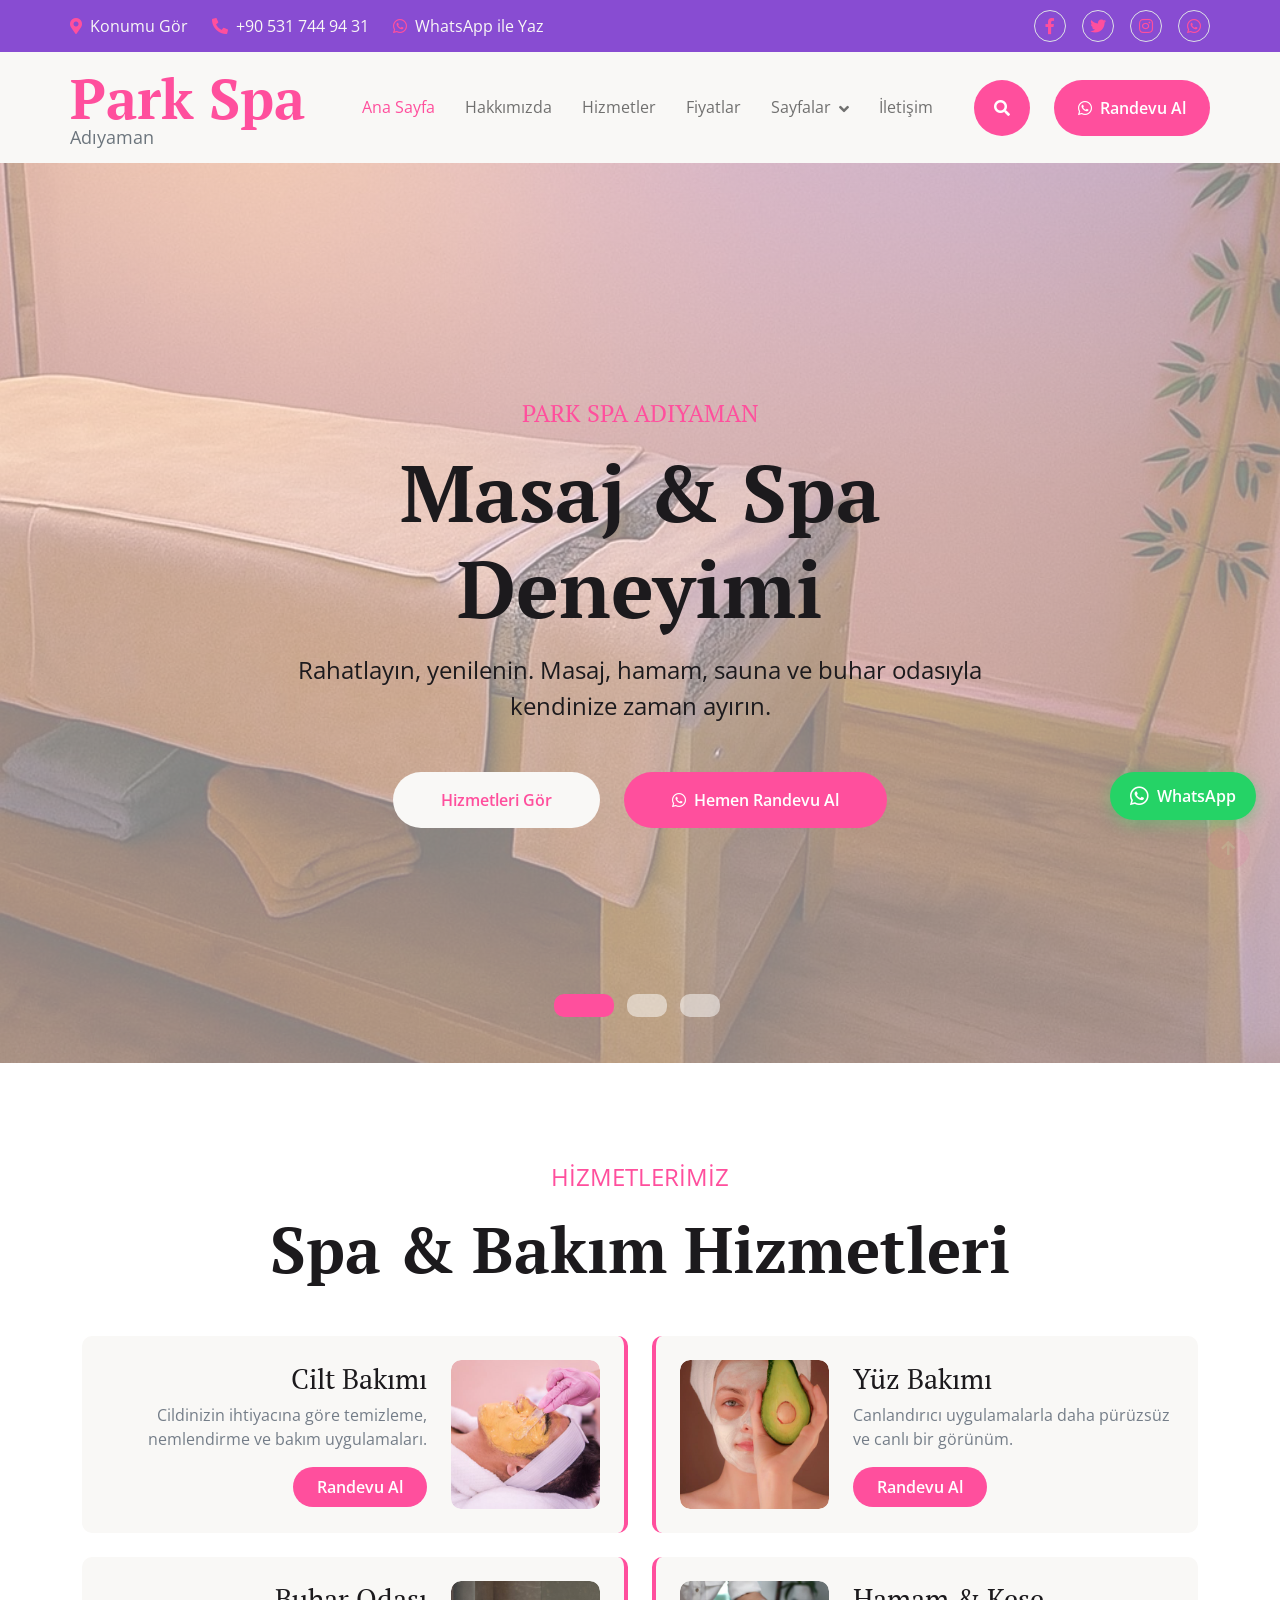
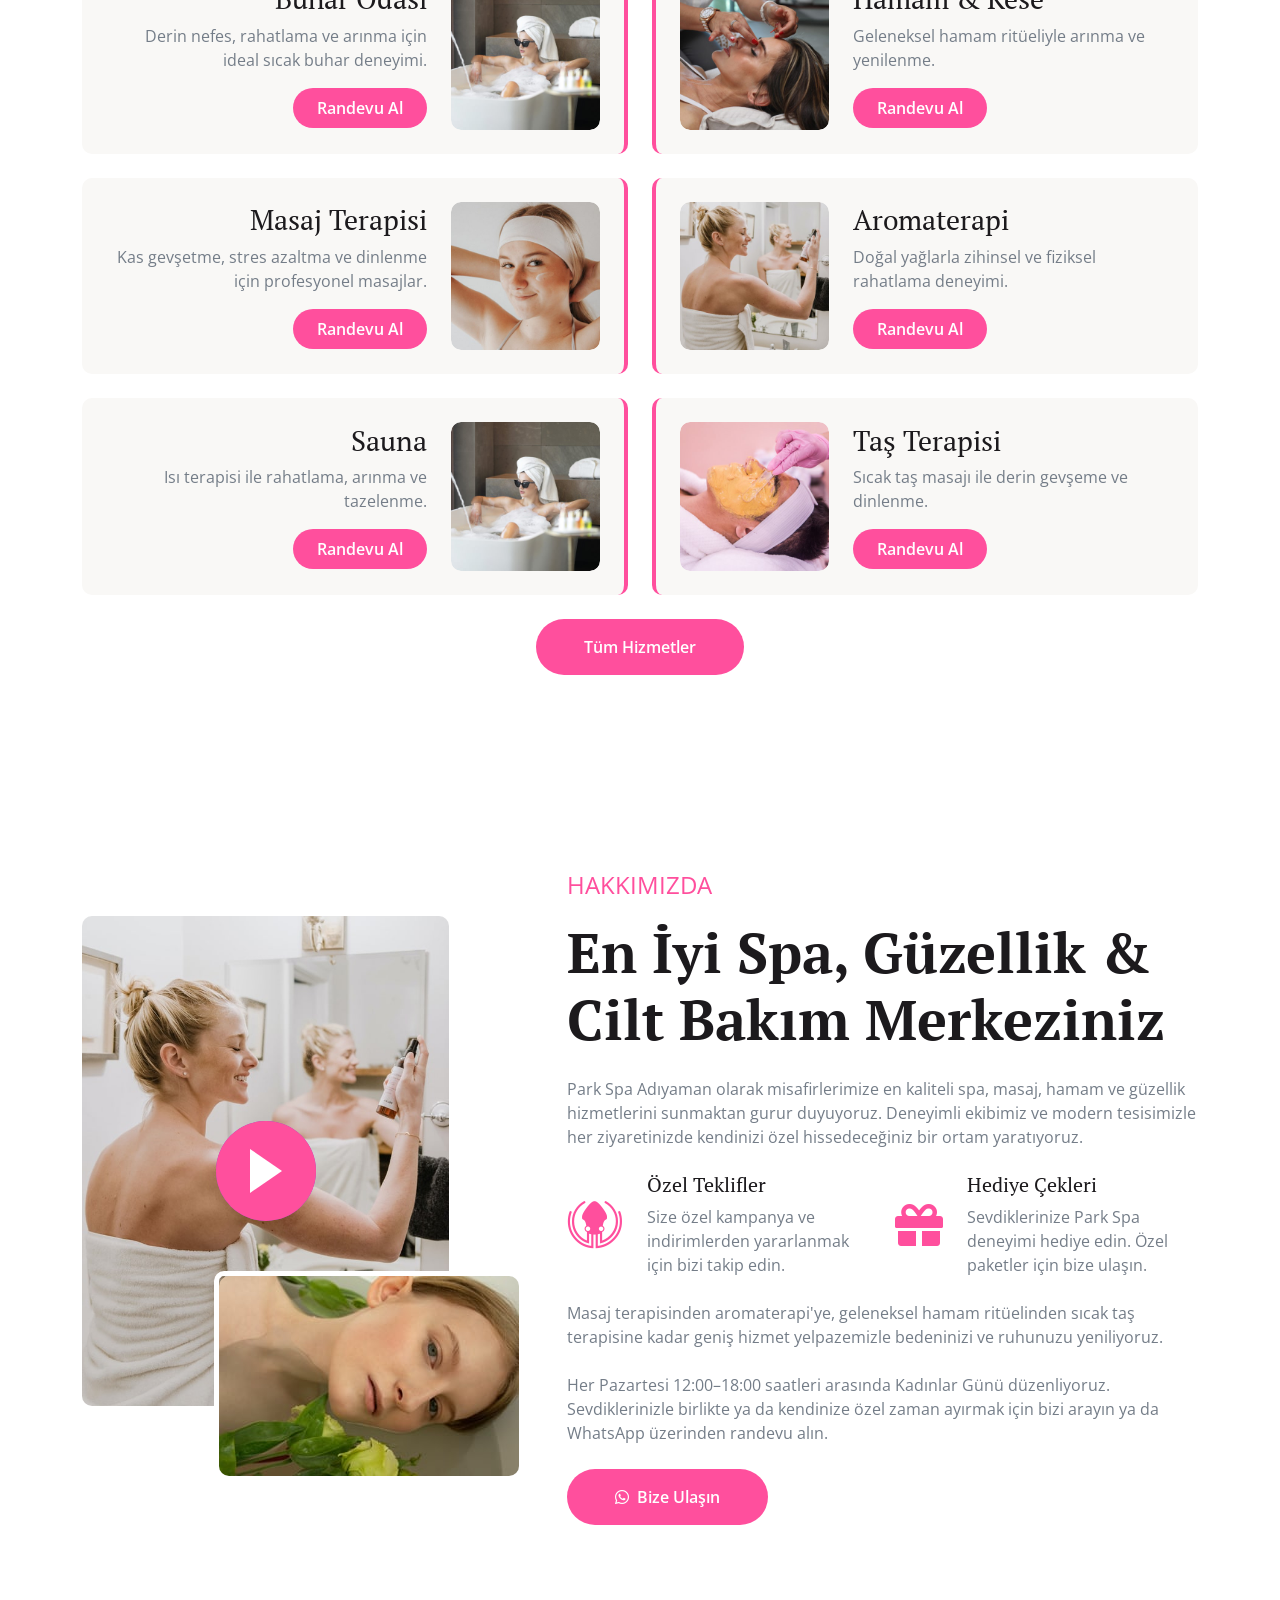
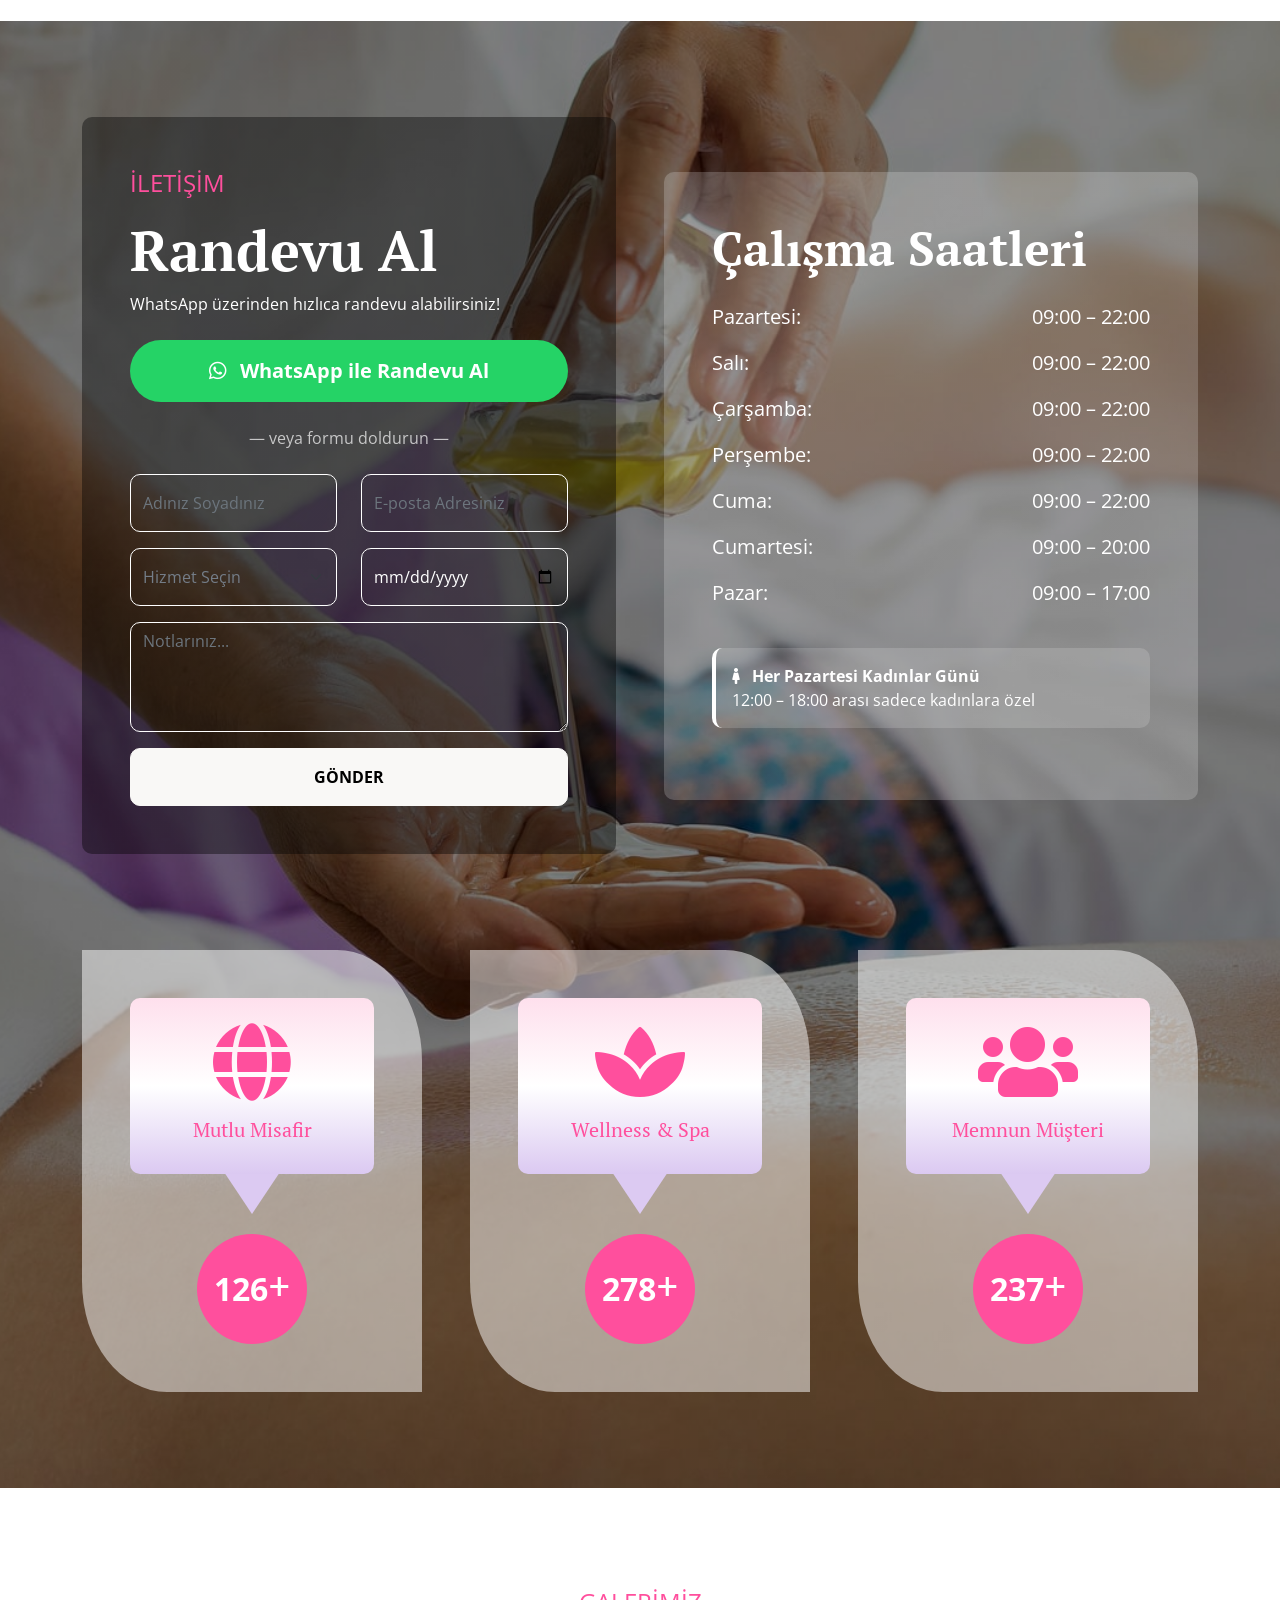
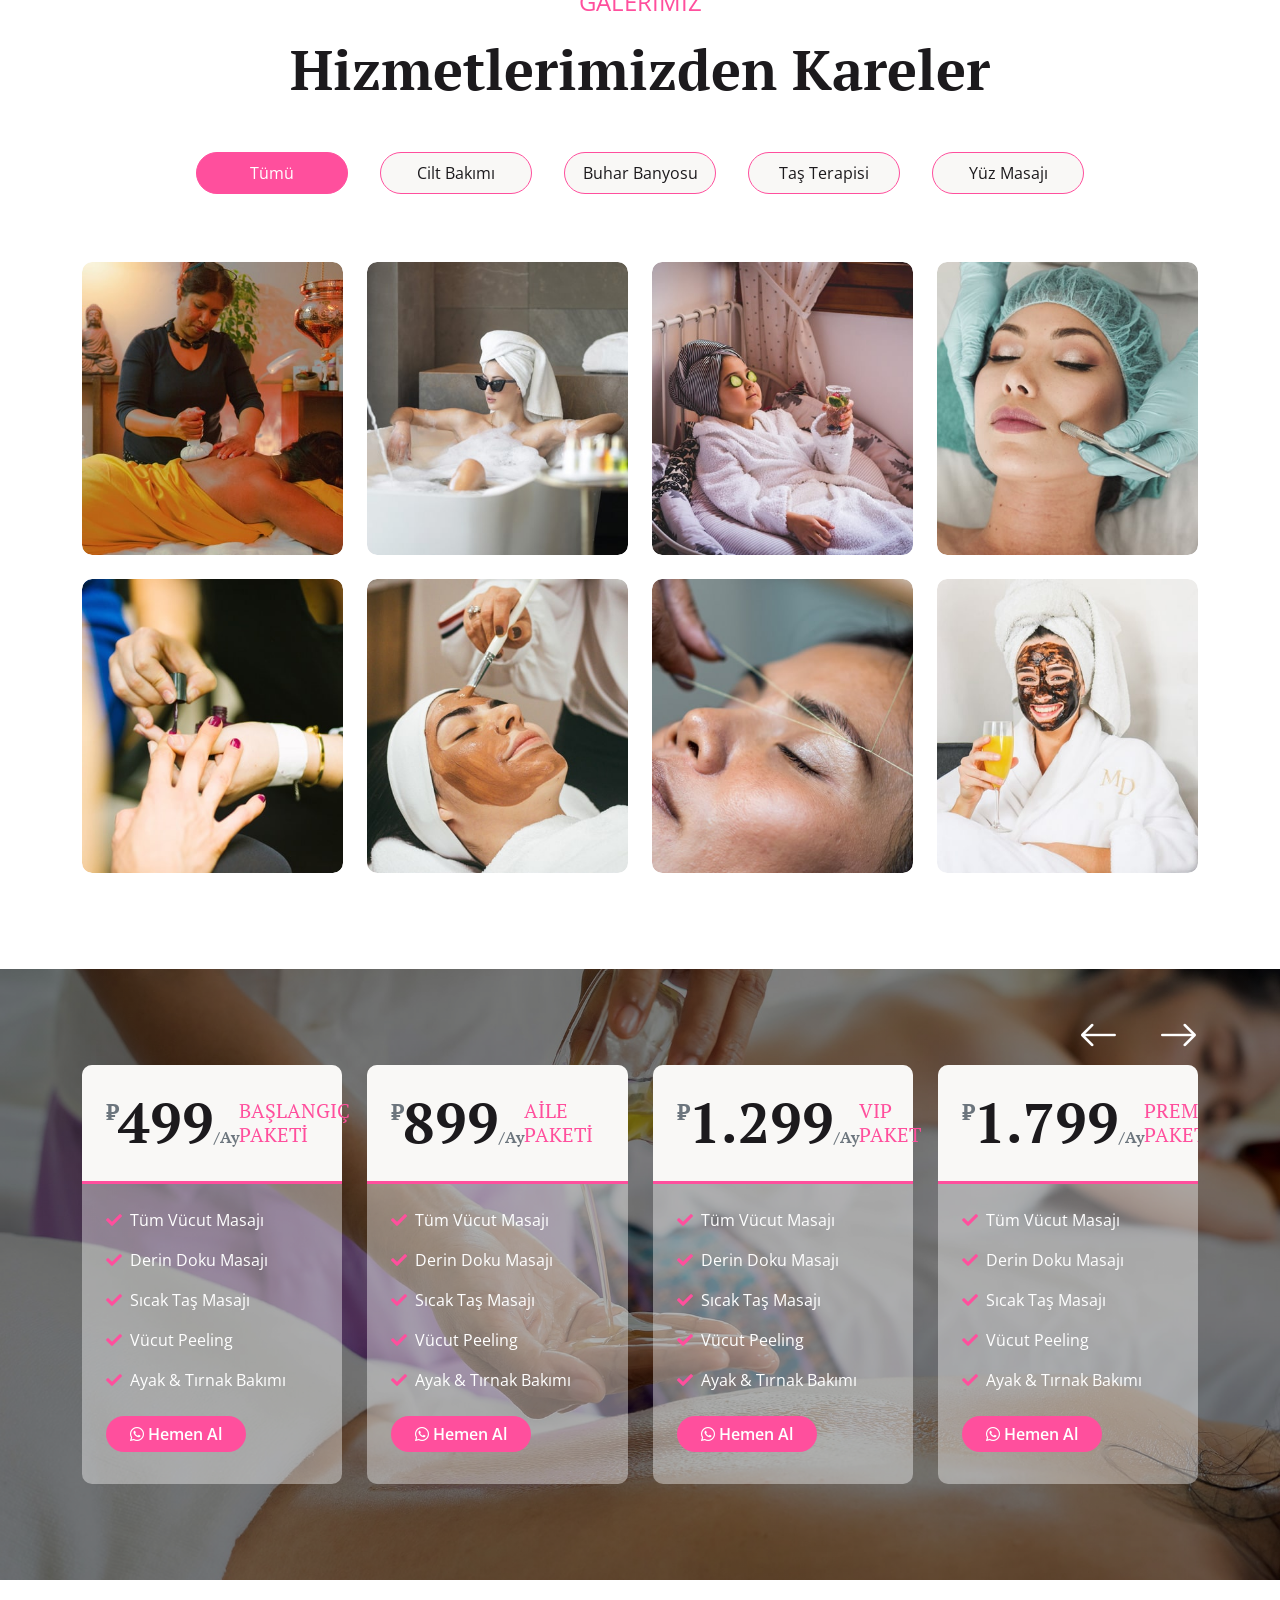
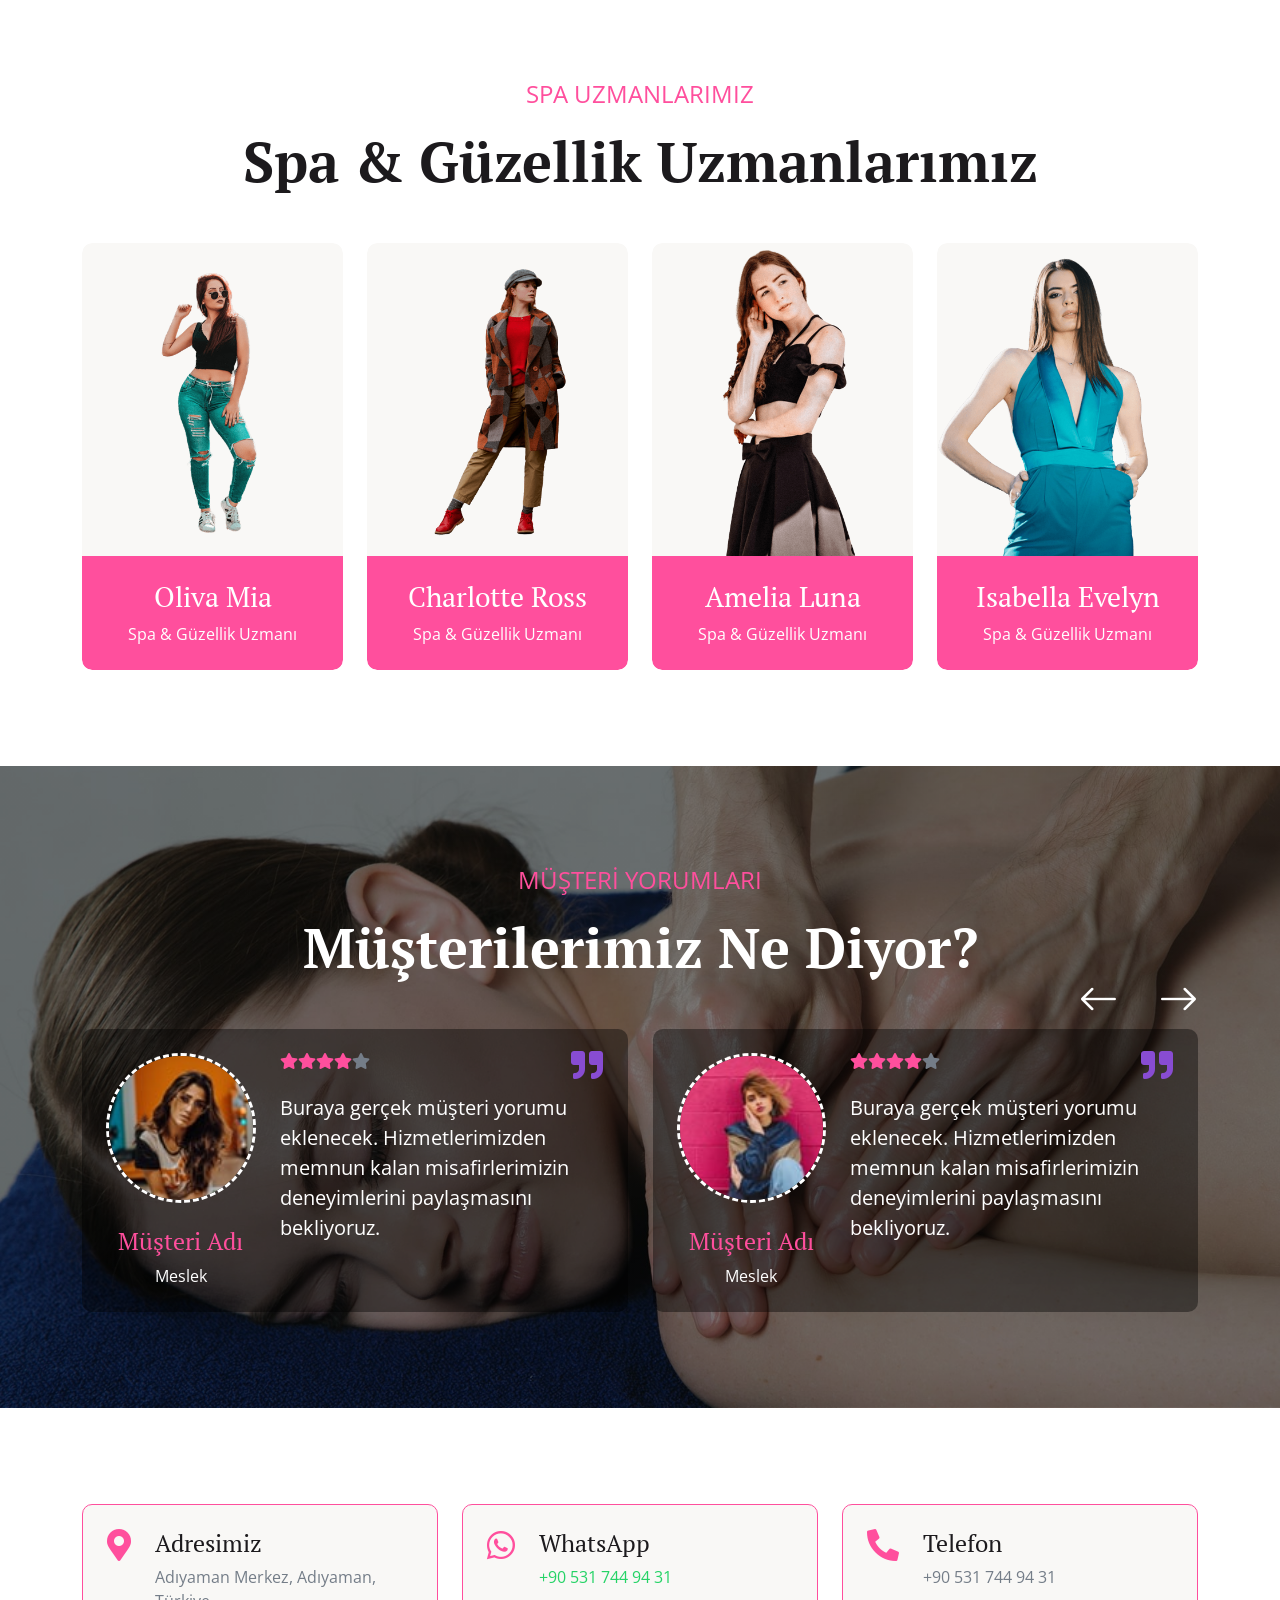
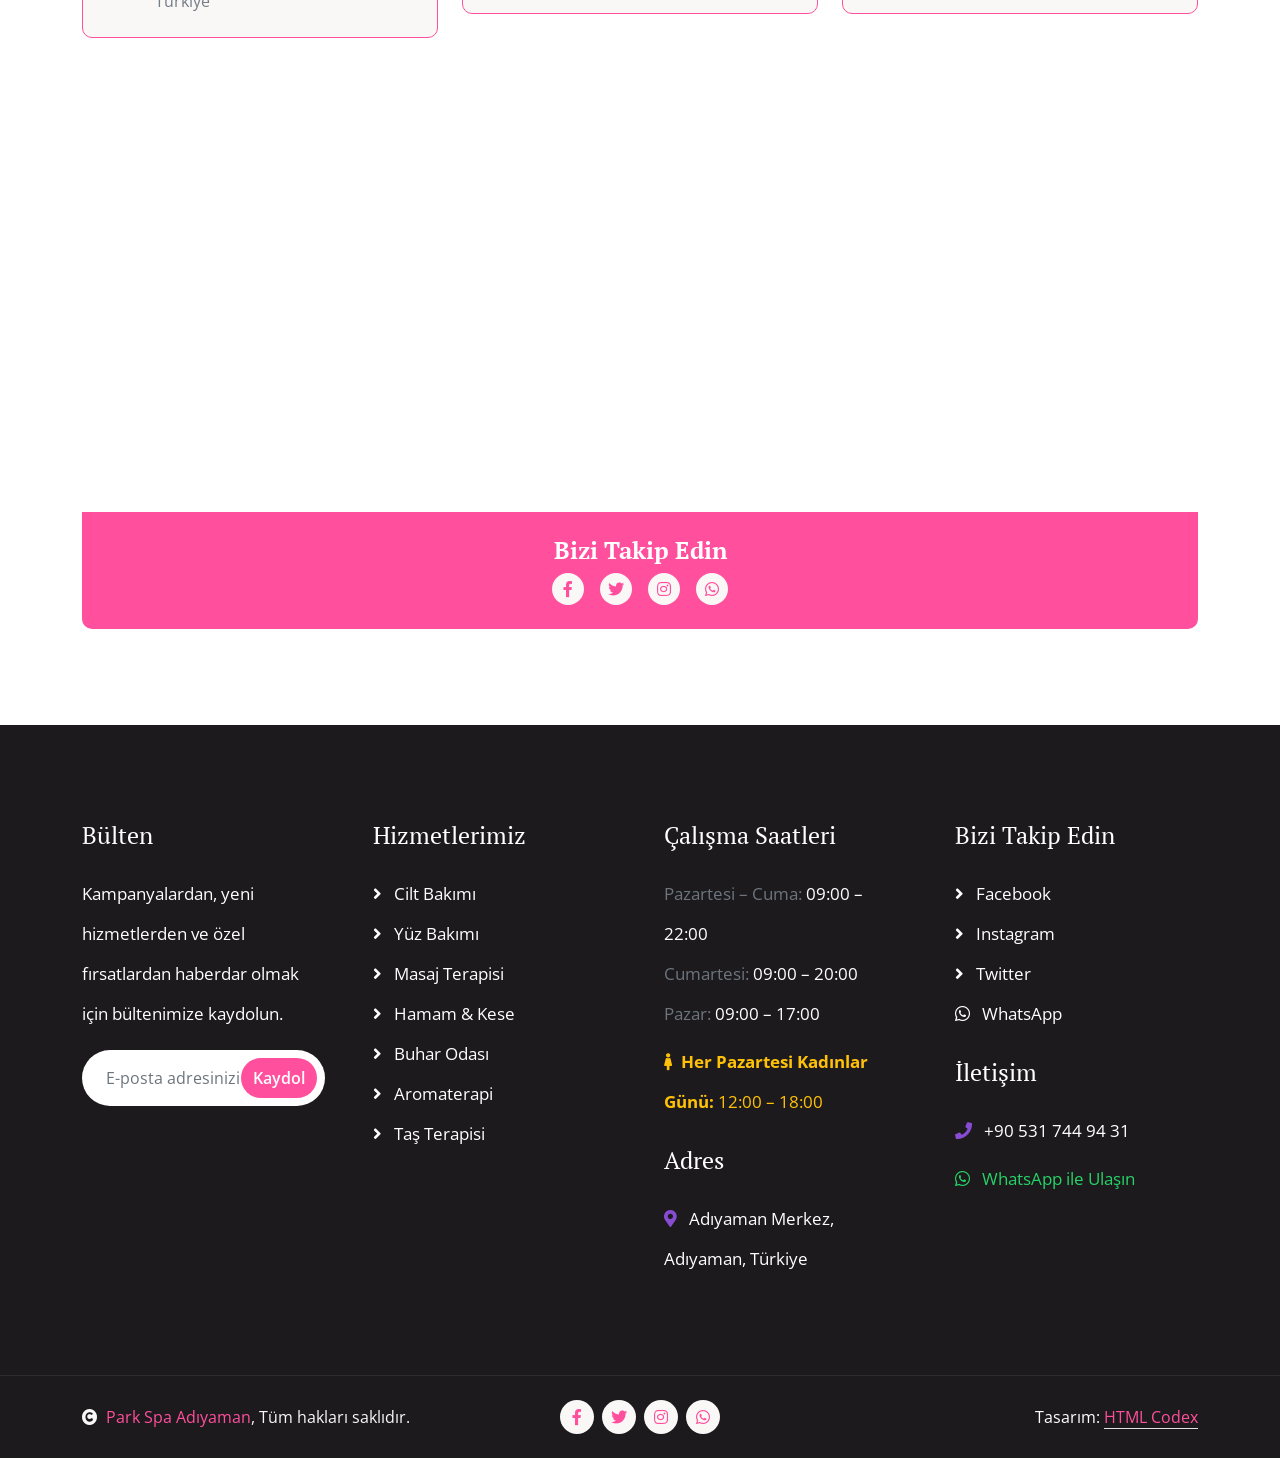
==== commit 9cdecec5: "Ek" ====
--- a/index.html
+++ b/index.html
@@ -6,58 +6,78 @@
         <title>Park Spa Adıyaman | Spa, Masaj, Hamam, Sauna</title>
         <meta content="width=device-width, initial-scale=1.0" name="viewport">
         <meta content="Park Spa Adıyaman, spa, masaj, hamam, sauna, buhar odası, cilt bakımı, aromaterapi" name="keywords">
-        <meta content="Park Spa Adıyaman’da masaj, sauna, hamam, buhar odası ve bakım hizmetleri. Pazartesi 12:00–18:00 Kadınlar Günü." name="description">
-
-        <!-- Google Web Fonts -->
+        <meta content="Park Spa Adıyaman'da masaj, sauna, hamam, buhar odası ve bakım hizmetleri. Pazartesi 12:00–18:00 Kadınlar Günü." name="description">
+
         <link rel="preconnect" href="https://fonts.googleapis.com">
         <link rel="preconnect" href="https://fonts.gstatic.com" crossorigin>
-        <link href="https://fonts.googleapis.com/css2?family=Open+Sans:wght@400;600&family=PT+Serif:wght@400;700&display=swap" rel="stylesheet"> 
-
-        <!-- Icon Font Stylesheet -->
+        <link href="https://fonts.googleapis.com/css2?family=Open+Sans:wght@400;600&family=PT+Serif:wght@400;700&display=swap" rel="stylesheet">
         <link rel="stylesheet" href="https://use.fontawesome.com/releases/v5.15.4/css/all.css"/>
         <link href="https://cdn.jsdelivr.net/npm/bootstrap-icons@1.4.1/font/bootstrap-icons.css" rel="stylesheet">
-
-        <!-- Libraries Stylesheet -->
         <link href="lib/animate/animate.min.css" rel="stylesheet">
         <link href="lib/lightbox/css/lightbox.min.css" rel="stylesheet">
         <link href="lib/owlcarousel/assets/owl.carousel.min.css" rel="stylesheet">
-
-
-        <!-- Customized Bootstrap Stylesheet -->
         <link href="css/bootstrap.min.css" rel="stylesheet">
-
-        <!-- Template Stylesheet -->
         <link href="css/style.css" rel="stylesheet">
+        <style>
+            .whatsapp-float {
+                position: fixed;
+                bottom: 80px;
+                right: 24px;
+                z-index: 9999;
+                background-color: #25D366;
+                color: white;
+                border-radius: 50px;
+                padding: 12px 20px;
+                font-size: 16px;
+                font-weight: 600;
+                text-decoration: none;
+                display: flex;
+                align-items: center;
+                gap: 8px;
+                box-shadow: 0 4px 16px rgba(37,211,102,0.4);
+                transition: background 0.2s, box-shadow 0.2s;
+            }
+            .whatsapp-float:hover {
+                background-color: #1ebe57;
+                color: white;
+                box-shadow: 0 6px 20px rgba(37,211,102,0.6);
+            }
+            .whatsapp-btn {
+                background-color: #25D366;
+                color: #fff;
+                border: none;
+            }
+            .whatsapp-btn:hover {
+                background-color: #1ebe57;
+                color: #fff;
+            }
+        </style>
     </head>
 
     <body>
 
-        <!-- Spinner Start -->
-        <div id="spinner" class="show w-100 vh-100 bg-white position-fixed translate-middle top-50 start-50  d-flex align-items-center justify-content-center">
+        <div id="spinner" class="show w-100 vh-100 bg-white position-fixed translate-middle top-50 start-50 d-flex align-items-center justify-content-center">
             <div class="spinner-grow text-primary" role="status"></div>
         </div>
-        <!-- Spinner End -->
-
-
-        <!-- Navbar start -->
+
+        <!-- Navbar Start -->
         <div class="container-fluid sticky-top px-0">
             <div class="container-fluid topbar d-none d-lg-block">
                 <div class="container px-0">
                     <div class="row align-items-center">
                         <div class="col-lg-8">
                             <div class="d-flex flex-wrap">
-                                <a href="https://www.google.com/maps?q=Park+Spa+Ad%C4%B1yaman" class="me-4 text-light"><i class="fas fa-map-marker-alt text-primary me-2"></i>Konumu Gör</a>
-                                <a href="tel:+904161234567" class="me-4 text-light"><i class="fas fa-phone-alt text-primary me-2"></i>+90 (416) 123 45 67</a>
-                                <a href="mailto:info@parkspaadiyaman.com" class="text-light"><i class="fas fa-envelope text-primary me-2"></i>info@parkspaadiyaman.com</a>
-                            </div>
-
+                                <a href="https://maps.app.goo.gl/AUMQitokgpYBETvE9" class="me-4 text-light"><i class="fas fa-map-marker-alt text-primary me-2"></i>Konumu Gör</a>
+                                <a href="tel:+905317449431" class="me-4 text-light"><i class="fas fa-phone-alt text-primary me-2"></i>+90 531 744 94 31</a>
+                                <a href="https://wa.me/905317449431" target="_blank" class="text-light"><i class="fab fa-whatsapp text-primary me-2"></i>WhatsApp ile Yaz</a>
+                            </div>
                         </div>
                         <div class="col-lg-4">
                             <div class="d-flex align-items-center justify-content-end">
                                 <a href="#" class="me-3 btn-square border rounded-circle nav-fill"><i class="fab fa-facebook-f"></i></a>
                                 <a href="#" class="me-3 btn-square border rounded-circle nav-fill"><i class="fab fa-twitter"></i></a>
                                 <a href="#" class="me-3 btn-square border rounded-circle nav-fill"><i class="fab fa-instagram"></i></a>
-                                <a href="#" class="btn-square border rounded-circle nav-fill"><i class="fab fa-linkedin-in"></i></a>
+                                <a href="https://wa.me/905317449431" target="_blank" class="btn-square border rounded-circle nav-fill"><i class="fab fa-whatsapp"></i></a>
                             </div>
                         </div>
                     </div>
@@ -93,7 +113,7 @@
                             </div>
                             <div class="d-flex align-items-center flex-nowrap pt-xl-0">
                                 <button class="btn-search btn btn-primary btn-primary-outline-0 rounded-circle btn-lg-square" data-bs-toggle="modal" data-bs-target="#searchModal"><i class="fas fa-search"></i></button>
-                                <a href="appointment.html" class="btn btn-primary btn-primary-outline-0 rounded-pill py-3 px-4 ms-4">Randevu Al</a>
+                                <a href="https://wa.me/905317449431?text=Merhaba%2C%20randevu%20almak%20istiyorum." target="_blank" class="btn btn-primary btn-primary-outline-0 rounded-pill py-3 px-4 ms-4"><i class="fab fa-whatsapp me-2"></i>Randevu Al</a>
                             </div>
                         </div>
                     </nav>
@@ -101,7 +121,6 @@
             </div>
         </div>
         <!-- Navbar End -->
-
 
         <!-- Modal Search Start -->
         <div class="modal fade" id="searchModal" tabindex="-1" aria-labelledby="exampleModalLabel" aria-hidden="true">
@@ -109,7 +128,7 @@
                 <div class="modal-content rounded-0">
                     <div class="modal-header">
                         <h4 class="modal-title mb-0" id="exampleModalLabel">Anahtar kelime ile arayın</h4>
-                        <button type="button" class="btn-close" data-bs-dismiss="modal" aria-label="Close"></button>
+                        <button type="button" class="btn-close" data-bs-dismiss="modal" aria-label="Kapat"></button>
                     </div>
                     <div class="modal-body d-flex align-items-center">
                         <div class="input-group w-75 mx-auto d-flex">
@@ -121,8 +140,6 @@
             </div>
         </div>
         <!-- Modal Search End -->
-
-
 
         <!-- Carousel Start -->
         <div class="container-fluid carousel-header px-0">
@@ -138,11 +155,11 @@
                         <div class="carousel-caption">
                             <div class="p-3" style="max-width: 900px;">
                                 <h4 class="text-primary text-uppercase mb-3">Park Spa Adıyaman</h4>
-                                <h1 class="display-1 text-capitalize text-dark mb-3">Masaj & Spa Deneyimi</h1>
+                                <h1 class="display-1 text-capitalize text-dark mb-3">Masaj &amp; Spa Deneyimi</h1>
                                 <p class="mx-md-5 fs-4 px-4 mb-5 text-dark">Rahatlayın, yenilenin. Masaj, hamam, sauna ve buhar odasıyla kendinize zaman ayırın.</p>
                                 <div class="d-flex align-items-center justify-content-center">
                                     <a class="btn btn-light btn-light-outline-0 rounded-pill py-3 px-5 me-4" href="service.html">Hizmetleri Gör</a>
-                                    <a class="btn btn-primary btn-primary-outline-0 rounded-pill py-3 px-5" href="appointment.html">Hemen Randevu Al</a>
+                                    <a class="btn btn-primary btn-primary-outline-0 rounded-pill py-3 px-5" href="https://wa.me/905317449431?text=Merhaba%2C%20randevu%20almak%20istiyorum." target="_blank"><i class="fab fa-whatsapp me-2"></i>Hemen Randevu Al</a>
                                 </div>
                             </div>
                         </div>
@@ -156,7 +173,7 @@
                                 <p class="mx-md-5 fs-4 px-5 mb-5 text-dark">Klasik, derin doku ve aromaterapi seçenekleriyle ihtiyacınıza uygun masajı seçin.</p>
                                 <div class="d-flex align-items-center justify-content-center">
                                     <a class="btn btn-light btn-light-outline-0 rounded-pill py-3 px-5 me-4" href="price.html">Fiyatlara Bak</a>
-                                    <a class="btn btn-primary btn-primary-outline-0 rounded-pill py-3 px-5" href="appointment.html">Randevu Al</a>
+                                    <a class="btn btn-primary btn-primary-outline-0 rounded-pill py-3 px-5" href="https://wa.me/905317449431?text=Merhaba%2C%20randevu%20almak%20istiyorum." target="_blank"><i class="fab fa-whatsapp me-2"></i>Randevu Al</a>
                                 </div>
                             </div>
                         </div>
@@ -166,7 +183,7 @@
                         <div class="carousel-caption">
                             <div class="p-3" style="max-width: 900px;">
                                 <h4 class="text-primary text-uppercase mb-3" style="letter-spacing: 3px;">Hamam • Sauna • Buhar Odası</h4>
-                                <h1 class="display-1 text-capitalize text-dark">Geleneksel & Modern</h1>
+                                <h1 class="display-1 text-capitalize text-dark">Geleneksel &amp; Modern</h1>
                                 <p class="mx-md-5 fs-4 px-5 mb-5 text-dark"><strong>Her Pazartesi Kadınlar Günü</strong>: 12:00 – 18:00 arası.</p>
                                 <div class="d-flex align-items-center justify-content-center">
                                     <a class="btn btn-light btn-light-outline-0 rounded-pill py-3 px-5 me-4" href="gallery.html">Galeri</a>
@@ -178,166 +195,117 @@
                 </div>
                 <button class="carousel-control-prev" type="button" data-bs-target="#carouselId" data-bs-slide="prev">
                     <span class="carousel-control-prev-icon" aria-hidden="true"></span>
-                    <span class="visually-hidden">Previous</span>
+                    <span class="visually-hidden">Önceki</span>
                 </button>
                 <button class="carousel-control-next" type="button" data-bs-target="#carouselId" data-bs-slide="next">
                     <span class="carousel-control-next-icon" aria-hidden="true"></span>
-                    <span class="visually-hidden">Next</span>
+                    <span class="visually-hidden">Sonraki</span>
                 </button>
             </div>
         </div>
         <!-- Carousel End -->
-
 
         <!-- Services Start -->
         <div class="container-fluid services py-5">
             <div class="container py-5">
                 <div class="mx-auto text-center mb-5" style="max-width: 800px;">
                     <p class="fs-4 text-uppercase text-center text-primary">Hizmetlerimiz</p>
-                    <h1 class="display-3">Spa & Bakım Hizmetleri</h1>
+                    <h1 class="display-3">Spa &amp; Bakım Hizmetleri</h1>
                 </div>
                 <div class="row g-4">
                     <div class="col-lg-6">
                         <div class="services-item bg-light border-4 border-end border-primary rounded p-4">
                             <div class="row align-items-center">
-                                <div class="col-8">
-                                    <div class="services-content text-end">
-                                        <h3>Cilt Bakımı</h3>
-                                        <p>Cildinizin ihtiyacına göre temizleme, nemlendirme ve bakım uygulamaları.</p>
-                                        <a href="appointment.html" class="btn btn-primary btn-primary-outline-0 rounded-pill py-2 px-4">Randevu Al</a>
-                                    </div>
-                                </div>
-                                <div class="col-4">
-                                    <div class="services-img d-flex align-items-center justify-content-center rounded">
-                                        <img src="img/services-1.jpg" class="img-fluid rounded" alt="">
-                                    </div>
-                                </div>
+                                <div class="col-8"><div class="services-content text-end">
+                                    <h3>Cilt Bakımı</h3>
+                                    <p>Cildinizin ihtiyacına göre temizleme, nemlendirme ve bakım uygulamaları.</p>
+                                    <a href="https://wa.me/905317449431?text=Merhaba%2C%20Cilt%20Bak%C4%B1m%C4%B1%20hakk%C4%B1nda%20bilgi%20almak%20istiyorum." target="_blank" class="btn btn-primary btn-primary-outline-0 rounded-pill py-2 px-4">Randevu Al</a>
+                                </div></div>
+                                <div class="col-4"><div class="services-img d-flex align-items-center justify-content-center rounded"><img src="img/services-1.jpg" class="img-fluid rounded" alt=""></div></div>
                             </div>
                         </div>
                     </div>
                     <div class="col-lg-6">
                         <div class="services-item bg-light border-4 border-start border-primary rounded p-4">
                             <div class="row align-items-center">
-                                <div class="col-4">
-                                    <div class="services-img d-flex align-items-center justify-content-center rounded">
-                                        <img src="img/services-2.jpg" class="img-fluid rounded" alt="">
-                                    </div>
-                                </div>
-                                <div class="col-8">
-                                    <div class="services-content text-start">
-                                        <h3>Yüz Bakımı</h3>
-                                        <p>Canlandırıcı uygulamalarla daha pürüzsüz ve canlı bir görünüm.</p>
-                                        <a href="appointment.html" class="btn btn-primary btn-primary-outline-0 rounded-pill py-2 px-4">Randevu Al</a>
-                                    </div>
-                                </div>
+                                <div class="col-4"><div class="services-img d-flex align-items-center justify-content-center rounded"><img src="img/services-2.jpg" class="img-fluid rounded" alt=""></div></div>
+                                <div class="col-8"><div class="services-content text-start">
+                                    <h3>Yüz Bakımı</h3>
+                                    <p>Canlandırıcı uygulamalarla daha pürüzsüz ve canlı bir görünüm.</p>
+                                    <a href="https://wa.me/905317449431?text=Merhaba%2C%20Y%C3%BCz%20Bak%C4%B1m%C4%B1%20hakk%C4%B1nda%20bilgi%20almak%20istiyorum." target="_blank" class="btn btn-primary btn-primary-outline-0 rounded-pill py-2 px-4">Randevu Al</a>
+                                </div></div>
                             </div>
                         </div>
                     </div>
                     <div class="col-lg-6">
                         <div class="services-item bg-light border-4 border-end border-primary rounded p-4">
                             <div class="row align-items-center">
-                                <div class="col-8">
-                                    <div class="services-content text-end">
-                                        <h3>Buhar Odası</h3>
-                                        <p>Derin nefes, rahatlama ve arınma için ideal sıcak buhar deneyimi.</p>
-                                        <a href="appointment.html" class="btn btn-primary btn-primary-outline-0 rounded-pill py-2 px-4">Randevu Al</a>
-                                    </div>
-                                </div>
-                                <div class="col-4">
-                                    <div class="services-img d-flex align-items-center justify-content-center rounded">
-                                        <img src="img/services-3.jpg" class="img-fluid rounded" alt="">
-                                    </div>
-                                </div>
+                                <div class="col-8"><div class="services-content text-end">
+                                    <h3>Buhar Odası</h3>
+                                    <p>Derin nefes, rahatlama ve arınma için ideal sıcak buhar deneyimi.</p>
+                                    <a href="https://wa.me/905317449431?text=Merhaba%2C%20Buhar%20Odas%C4%B1%20hakk%C4%B1nda%20bilgi%20almak%20istiyorum." target="_blank" class="btn btn-primary btn-primary-outline-0 rounded-pill py-2 px-4">Randevu Al</a>
+                                </div></div>
+                                <div class="col-4"><div class="services-img d-flex align-items-center justify-content-center rounded"><img src="img/services-3.jpg" class="img-fluid rounded" alt=""></div></div>
                             </div>
                         </div>
                     </div>
                     <div class="col-lg-6">
                         <div class="services-item bg-light border-4 border-start border-primary rounded p-4">
                             <div class="row align-items-center">
-                                <div class="col-4">
-                                    <div class="services-img d-flex align-items-center justify-content-center rounded">
-                                        <img src="img/services-4.jpg" class="img-fluid rounded" alt="">
-                                    </div>
-                                </div>
-                                <div class="col-8">
-                                    <div class="services-content text-start">
-                                        <h3>Hamam & Kese</h3>
-                                        <p>Geleneksel hamam ritüeliyle arınma ve yenilenme.</p>
-                                        <a href="appointment.html" class="btn btn-primary btn-primary-outline-0 rounded-pill py-2 px-4">Randevu Al</a>
-                                    </div>
-                                </div>
+                                <div class="col-4"><div class="services-img d-flex align-items-center justify-content-center rounded"><img src="img/services-4.jpg" class="img-fluid rounded" alt=""></div></div>
+                                <div class="col-8"><div class="services-content text-start">
+                                    <h3>Hamam &amp; Kese</h3>
+                                    <p>Geleneksel hamam ritüeliyle arınma ve yenilenme.</p>
+                                    <a href="https://wa.me/905317449431?text=Merhaba%2C%20Hamam%20hakk%C4%B1nda%20bilgi%20almak%20istiyorum." target="_blank" class="btn btn-primary btn-primary-outline-0 rounded-pill py-2 px-4">Randevu Al</a>
+                                </div></div>
                             </div>
                         </div>
                     </div>
                     <div class="col-lg-6">
                         <div class="services-item bg-light border-4 border-end border-primary rounded p-4">
                             <div class="row align-items-center">
-                                <div class="col-8">
-                                    <div class="services-content text-end">
-                                        <h3>Masaj Terapisi</h3>
-                                        <p>Kas gevşetme, stres azaltma ve dinlenme için profesyonel masajlar.</p>
-                                        <a href="appointment.html" class="btn btn-primary btn-primary-outline-0 rounded-pill py-2 px-4">Randevu Al</a>
-                                    </div>
-                                </div>
-                                <div class="col-4">
-                                    <div class="services-img d-flex align-items-center justify-content-center rounded">
-                                        <img src="img/services-5.jpg" class="img-fluid rounded" alt="">
-                                    </div>
-                                </div>
+                                <div class="col-8"><div class="services-content text-end">
+                                    <h3>Masaj Terapisi</h3>
+                                    <p>Kas gevşetme, stres azaltma ve dinlenme için profesyonel masajlar.</p>
+                                    <a href="https://wa.me/905317449431?text=Merhaba%2C%20Masaj%20hakk%C4%B1nda%20bilgi%20almak%20istiyorum." target="_blank" class="btn btn-primary btn-primary-outline-0 rounded-pill py-2 px-4">Randevu Al</a>
+                                </div></div>
+                                <div class="col-4"><div class="services-img d-flex align-items-center justify-content-center rounded"><img src="img/services-5.jpg" class="img-fluid rounded" alt=""></div></div>
                             </div>
                         </div>
                     </div>
                     <div class="col-lg-6">
                         <div class="services-item bg-light border-4 border-start border-primary rounded p-4">
                             <div class="row align-items-center">
-                                <div class="col-4">
-                                    <div class="services-img d-flex align-items-center justify-content-center rounded">
-                                        <img src="img/services-6.jpg" class="img-fluid rounded" alt="">
-                                    </div>
-                                </div>
-                                <div class="col-8">
-                                    <div class="services-content text-start">
-                                        <h3>Aromaterapi</h3>
-                                        <p>Doğal yağlarla zihinsel ve fiziksel rahatlama deneyimi.</p>
-                                        <a href="appointment.html" class="btn btn-primary btn-primary-outline-0 rounded-pill py-2 px-4">Randevu Al</a>
-                                    </div>
-                                </div>
+                                <div class="col-4"><div class="services-img d-flex align-items-center justify-content-center rounded"><img src="img/services-6.jpg" class="img-fluid rounded" alt=""></div></div>
+                                <div class="col-8"><div class="services-content text-start">
+                                    <h3>Aromaterapi</h3>
+                                    <p>Doğal yağlarla zihinsel ve fiziksel rahatlama deneyimi.</p>
+                                    <a href="https://wa.me/905317449431?text=Merhaba%2C%20Aromaterapi%20hakk%C4%B1nda%20bilgi%20almak%20istiyorum." target="_blank" class="btn btn-primary btn-primary-outline-0 rounded-pill py-2 px-4">Randevu Al</a>
+                                </div></div>
                             </div>
                         </div>
                     </div>
                     <div class="col-lg-6">
                         <div class="services-item bg-light border-4 border-end border-primary rounded p-4">
                             <div class="row align-items-center">
-                                <div class="col-8">
-                                    <div class="services-content text-end">
-                                        <h3>Sauna</h3>
-                                        <p>Isı terapisi ile rahatlama, arınma ve tazelenme.</p>
-                                        <a href="appointment.html" class="btn btn-primary btn-primary-outline-0 rounded-pill py-2 px-4">Randevu Al</a>
-                                    </div>
-                                </div>
-                                <div class="col-4">
-                                    <div class="services-img d-flex align-items-center justify-content-center rounded">
-                                        <img src="img/services-3.jpg" class="img-fluid rounded" alt="">
-                                    </div>
-                                </div>
+                                <div class="col-8"><div class="services-content text-end">
+                                    <h3>Sauna</h3>
+                                    <p>Isı terapisi ile rahatlama, arınma ve tazelenme.</p>
+                                    <a href="https://wa.me/905317449431?text=Merhaba%2C%20Sauna%20hakk%C4%B1nda%20bilgi%20almak%20istiyorum." target="_blank" class="btn btn-primary btn-primary-outline-0 rounded-pill py-2 px-4">Randevu Al</a>
+                                </div></div>
+                                <div class="col-4"><div class="services-img d-flex align-items-center justify-content-center rounded"><img src="img/services-3.jpg" class="img-fluid rounded" alt=""></div></div>
                             </div>
                         </div>
                     </div>
                     <div class="col-lg-6">
                         <div class="services-item bg-light border-4 border-start border-primary rounded p-4">
                             <div class="row align-items-center">
-                                <div class="col-4">
-                                    <div class="services-img d-flex align-items-center justify-content-center rounded">
-                                        <img src="img/services-1.jpg" class="img-fluid rounded" alt="">
-                                    </div>
-                                </div>
-                                <div class="col-8">
-                                    <div class="services-content text-start">
-                                        <h3>Taş Terapisi</h3>
-                                        <p>Sıcak taş masajı ile derin gevşeme ve dinlenme.</p>
-                                        <a href="appointment.html" class="btn btn-primary btn-primary-outline-0 rounded-pill py-2 px-4">Randevu Al</a>
-                                    </div>
-                                </div>
+                                <div class="col-4"><div class="services-img d-flex align-items-center justify-content-center rounded"><img src="img/services-1.jpg" class="img-fluid rounded" alt=""></div></div>
+                                <div class="col-8"><div class="services-content text-start">
+                                    <h3>Taş Terapisi</h3>
+                                    <p>Sıcak taş masajı ile derin gevşeme ve dinlenme.</p>
+                                    <a href="https://wa.me/905317449431?text=Merhaba%2C%20Ta%C5%9F%20Terapisi%20hakk%C4%B1nda%20bilgi%20almak%20istiyorum." target="_blank" class="btn btn-primary btn-primary-outline-0 rounded-pill py-2 px-4">Randevu Al</a>
+                                </div></div>
                             </div>
                         </div>
                     </div>
@@ -351,7 +319,6 @@
         </div>
         <!-- Services End -->
 
-        
         <!-- About Start -->
         <div class="container-fluid about py-5">
             <div class="container py-5">
@@ -359,7 +326,7 @@
                     <div class="col-lg-5">
                         <div class="video">
                             <img src="img/about-1.jpg" class="img-fluid rounded" alt="">
-                            <div class="position-absolute rounded border-5 border-top border-start border-white" style="bottom: 0; right: 0;;">
+                            <div class="position-absolute rounded border-5 border-top border-start border-white" style="bottom: 0; right: 0;">
                                 <img src="img/about-2.jpg" class="img-fluid rounded" alt="">
                             </div>
                             <button type="button" class="btn btn-play" data-bs-toggle="modal" data-src="https://www.youtube.com/embed/DWRcNpR6Kdc" data-bs-target="#videoModal">
@@ -368,17 +335,16 @@
                         </div>
                     </div>
                     <div class="col-lg-7">
-                        <p class="fs-4 text-uppercase text-primary">About Us</p>
-                        <h1 class="display-4 mb-4">Your Best Spa, Beauty & Skin Care Center</h1>
-                        <p class="mb-4">Lorem Ipsum is simply dummy text of the printing and typesetting industry. Lorem Ipsum has been the industry's standard dummy text ever since the 1500s, when an unknown printer took a galley of type and scrambled
-                        </p>
+                        <p class="fs-4 text-uppercase text-primary">Hakkımızda</p>
+                        <h1 class="display-4 mb-4">En İyi Spa, Güzellik &amp; Cilt Bakım Merkeziniz</h1>
+                        <p class="mb-4">Park Spa Adıyaman olarak misafirlerimize en kaliteli spa, masaj, hamam ve güzellik hizmetlerini sunmaktan gurur duyuyoruz. Deneyimli ekibimiz ve modern tesisimizle her ziyaretinizde kendinizi özel hissedeceğiniz bir ortam yaratıyoruz.</p>
                         <div class="row g-4">
                             <div class="col-md-6">
                                 <div class="d-flex align-items-center">
                                     <i class="fab fa-gitkraken fa-3x text-primary"></i>
                                     <div class="ms-4">
-                                        <h5 class="mb-2">Special Offers</h5>
-                                        <p class="mb-0">Lorem Ipsum is simply dummy text of the printing and typesetting industry.</p>
+                                        <h5 class="mb-2">Özel Teklifler</h5>
+                                        <p class="mb-0">Size özel kampanya ve indirimlerden yararlanmak için bizi takip edin.</p>
                                     </div>
                                 </div>
                             </div>
@@ -386,41 +352,36 @@
                                 <div class="d-flex align-items-center">
                                     <i class="fas fa-gift fa-3x text-primary"></i>
                                     <div class="ms-4">
-                                        <h5 class="mb-2">Special Offers</h5>
-                                        <p class="mb-0">Lorem Ipsum is simply dummy text of the printing and typesetting industry.</p>
-                                    </div>
-                                </div>
-                            </div>
-                        </div>
-                        <p class="my-4">Lorem Ipsum is simply dummy text of the printing and typesetting industry. Lorem Ipsum has been the industry's standard dummy text ever since the 1500s,
-                        </p>
-                        <p class="mb-4">Lorem Ipsum is simply dummy text of the printing and typesetting industry. Lorem Ipsum has been the industry's standard dummy text ever since the 1500s, when an unknown printer took a galley of type and scrambled it to make a type specimen book.
-                        </p>
-                        <a href="#" class="btn btn-primary btn-primary-outline-0 rounded-pill py-3 px-5">Explore More</a>
-                    </div> 
+                                        <h5 class="mb-2">Hediye Çekleri</h5>
+                                        <p class="mb-0">Sevdiklerinize Park Spa deneyimi hediye edin. Özel paketler için bize ulaşın.</p>
+                                    </div>
+                                </div>
+                            </div>
+                        </div>
+                        <p class="my-4">Masaj terapisinden aromaterapi'ye, geleneksel hamam ritüelinden sıcak taş terapisine kadar geniş hizmet yelpazemizle bedeninizi ve ruhunuzu yeniliyoruz.</p>
+                        <p class="mb-4">Her Pazartesi 12:00–18:00 saatleri arasında Kadınlar Günü düzenliyoruz. Sevdiklerinizle birlikte ya da kendinize özel zaman ayırmak için bizi arayın ya da WhatsApp üzerinden randevu alın.</p>
+                        <a href="https://wa.me/905317449431?text=Merhaba%2C%20bilgi%20almak%20istiyorum." target="_blank" class="btn btn-primary btn-primary-outline-0 rounded-pill py-3 px-5"><i class="fab fa-whatsapp me-2"></i>Bize Ulaşın</a>
+                    </div>
                 </div>
             </div>
         </div>
         <!-- Modal Video -->
-        <div class="modal fade" id="videoModal" tabindex="-1" aria-labelledby="exampleModalLabel" aria-hidden="true">
+        <div class="modal fade" id="videoModal" tabindex="-1" aria-labelledby="videoModalLabel" aria-hidden="true">
             <div class="modal-dialog">
                 <div class="modal-content rounded-0">
                     <div class="modal-header">
-                        <h5 class="modal-title" id="exampleModalLabel">Youtube Video</h5>
-                        <button type="button" class="btn-close" data-bs-dismiss="modal" aria-label="Close"></button>
+                        <h5 class="modal-title" id="videoModalLabel">Video</h5>
+                        <button type="button" class="btn-close" data-bs-dismiss="modal" aria-label="Kapat"></button>
                     </div>
                     <div class="modal-body">
-                        <!-- 16:9 aspect ratio -->
                         <div class="ratio ratio-16x9">
-                            <iframe class="embed-responsive-item" src="" id="video" allowfullscreen allowscriptaccess="always"
-                                allow="autoplay"></iframe>
+                            <iframe class="embed-responsive-item" src="" id="video" allowfullscreen allowscriptaccess="always" allow="autoplay"></iframe>
                         </div>
                     </div>
                 </div>
             </div>
         </div>
         <!-- About End -->
-
 
         <!-- Appointment Start -->
         <div class="container-fluid appointment py-5">
@@ -428,32 +389,41 @@
                 <div class="row g-5 align-items-center">
                     <div class="col-lg-6">
                         <div class="appointment-form p-5">
-                            <p class="fs-4 text-uppercase text-primary">Get In Touch</p>
-                            <h1 class="display-4 mb-4 text-white">Get Appointment</h1>
+                            <p class="fs-4 text-uppercase text-primary">İletişim</p>
+                            <h1 class="display-4 mb-2 text-white">Randevu Al</h1>
+                            <p class="text-white mb-4">WhatsApp üzerinden hızlıca randevu alabilirsiniz!</p>
+                            <a href="https://wa.me/905317449431?text=Merhaba%2C%20randevu%20almak%20istiyorum." target="_blank" class="btn whatsapp-btn rounded-pill w-100 py-3 mb-4 fs-5 fw-bold">
+                                <i class="fab fa-whatsapp me-2"></i> WhatsApp ile Randevu Al
+                            </a>
+                            <div class="text-center text-white mb-4" style="opacity:0.7;">— veya formu doldurun —</div>
                             <form>
                                 <div class="row gy-3 gx-4">
                                     <div class="col-lg-6">
-                                        <input type="text" class="form-control py-3 border-white bg-transparent text-white" placeholder="First Name">
+                                        <input type="text" class="form-control py-3 border-white bg-transparent text-white" placeholder="Adınız Soyadınız">
                                     </div>
                                     <div class="col-lg-6">
-                                        <input type="email" class="form-control py-3 border-white bg-transparent text-white" placeholder="Email">
+                                        <input type="email" class="form-control py-3 border-white bg-transparent text-white" placeholder="E-posta Adresiniz">
                                     </div>
                                     <div class="col-lg-6">
-                                        <select class="form-select py-3 border-white bg-transparent" aria-label="Default select example">
-                                            <option selected>Open this select menu</option>
-                                            <option value="1">One</option>
-                                            <option value="2">Two</option>
-                                            <option value="3">Three</option>
+                                        <select class="form-select py-3 border-white bg-transparent" aria-label="Hizmet seçin">
+                                            <option selected>Hizmet Seçin</option>
+                                            <option value="masaj">Masaj Terapisi</option>
+                                            <option value="hamam">Hamam &amp; Kese</option>
+                                            <option value="sauna">Sauna</option>
+                                            <option value="buhar">Buhar Odası</option>
+                                            <option value="cilt">Cilt Bakımı</option>
+                                            <option value="aromaterapi">Aromaterapi</option>
+                                            <option value="tas">Taş Terapisi</option>
                                         </select>
                                     </div>
                                     <div class="col-lg-6">
-                                        <input type="date" class="form-control py-3 border-white bg-transparent">
+                                        <input type="date" class="form-control py-3 border-white bg-transparent text-white">
                                     </div>
                                     <div class="col-lg-12">
-                                        <textarea class="form-control border-white bg-transparent text-white" name="text" id="area-text" cols="30" rows="5" placeholder="Write Comments"></textarea>
+                                        <textarea class="form-control border-white bg-transparent text-white" name="text" id="area-text" cols="30" rows="4" placeholder="Notlarınız..."></textarea>
                                     </div>
                                     <div class="col-lg-12">
-                                        <button type="button" class="btn btn-primary btn-primary-outline-0 w-100 py-3 px-5">SUBMIT NOW</button>
+                                        <button type="button" class="btn btn-light w-100 py-3 px-5 fw-bold">GÖNDER</button>
                                     </div>
                                 </div>
                             </form>
@@ -461,36 +431,18 @@
                     </div>
                     <div class="col-lg-6">
                         <div class="appointment-time p-5">
-                            <h1 class="display-5 mb-4">Opening Hours</h1>
-                            <div class="d-flex justify-content-between fs-5 text-white">
-                                <p>Saturday:</p>
-                                <p>09:00 am – 10:00 pm</p>
-                            </div>
-                            <div class="d-flex justify-content-between fs-5 text-white">
-                                <p>Sunday:</p>
-                                <p>09:00 am – 10:00 pm</p>
-                            </div>
-                            <div class="d-flex justify-content-between fs-5 text-white">
-                                <p>Monday:</p>
-                                <p>09:00 am – 10:00 pm</p>
-                            </div>
-                            <div class="d-flex justify-content-between fs-5 text-white">
-                                <p>Tuesday:</p>
-                                <p>09:00 am – 10:00 pm</p>
-                            </div>
-                            <div class="d-flex justify-content-between fs-5 text-white">
-                                <p>Wednes:</p>
-                                <p>09:00 am – 08:00 pm</p>
-                            </div>
-                            <div class="d-flex justify-content-between fs-5 text-white mb-4">
-                                <p>Thursday:</p>
-                                <p>09:00 am – 05:00 pm</p>
-                            </div>
-                            <div class="d-flex justify-content-between fs-5 text-white mb-4">
-                                <p>Friday:</p>
-                                <p>CLOSED</p>
-                            </div>
-                            <p class="text-dark">Check out seasonal discounts for best offers.</p>
+                            <h1 class="display-5 mb-4 text-white">Çalışma Saatleri</h1>
+                            <div class="d-flex justify-content-between fs-5 text-white"><p>Pazartesi:</p><p>09:00 – 22:00</p></div>
+                            <div class="d-flex justify-content-between fs-5 text-white"><p>Salı:</p><p>09:00 – 22:00</p></div>
+                            <div class="d-flex justify-content-between fs-5 text-white"><p>Çarşamba:</p><p>09:00 – 22:00</p></div>
+                            <div class="d-flex justify-content-between fs-5 text-white"><p>Perşembe:</p><p>09:00 – 22:00</p></div>
+                            <div class="d-flex justify-content-between fs-5 text-white"><p>Cuma:</p><p>09:00 – 22:00</p></div>
+                            <div class="d-flex justify-content-between fs-5 text-white"><p>Cumartesi:</p><p>09:00 – 20:00</p></div>
+                            <div class="d-flex justify-content-between fs-5 text-white mb-4"><p>Pazar:</p><p>09:00 – 17:00</p></div>
+                            <div class="rounded p-3 mb-4" style="background: rgba(255,255,255,0.15); border-left: 4px solid #fff;">
+                                <p class="text-white mb-0 fw-bold"><i class="fas fa-female me-2"></i> Her Pazartesi Kadınlar Günü</p>
+                                <p class="text-white mb-0">12:00 – 18:00 arası sadece kadınlara özel</p>
+                            </div>
                         </div>
                     </div>
                 </div>
@@ -503,12 +455,8 @@
                             <div class="counter-item p-5">
                                 <div class="counter-content bg-white p-4">
                                     <i class="fas fa-globe fa-5x text-primary mb-3"></i>
-                                    <h5 class="text-primary">Worldwide Clients</h5>
-                                    <div class="svg-img">
-                                        <svg width="100" height="50">
-                                            <polygon points="55, 10 85, 55 25, 55 25," style="fill: #DCCAF2;"/>
-                                        </svg>
-                                    </div>
+                                    <h5 class="text-primary">Mutlu Misafir</h5>
+                                    <div class="svg-img"><svg width="100" height="50"><polygon points="55, 10 85, 55 25, 55 25," style="fill: #DCCAF2;"/></svg></div>
                                 </div>
                                 <div class="counter-quantity">
                                     <span class="text-white fs-2 fw-bold" data-toggle="counter-up">379</span>
@@ -520,12 +468,8 @@
                             <div class="counter-item p-5">
                                 <div class="counter-content bg-white p-4">
                                     <i class="fas fa-spa fa-5x text-primary mb-3"></i>
-                                    <h5 class="text-primary">Wellness & Spa</h5>
-                                    <div class="svg-img">
-                                        <svg width="100" height="50">
-                                            <polygon points="55, 10 85, 55 25, 55 25," style="fill: #DCCAF2;"/>
-                                        </svg>
-                                    </div>
+                                    <h5 class="text-primary">Wellness &amp; Spa</h5>
+                                    <div class="svg-img"><svg width="100" height="50"><polygon points="55, 10 85, 55 25, 55 25," style="fill: #DCCAF2;"/></svg></div>
                                 </div>
                                 <div class="counter-quantity">
                                     <span class="text-white fs-2 fw-bold" data-toggle="counter-up">829</span>
@@ -537,12 +481,8 @@
                             <div class="counter-item p-5">
                                 <div class="counter-content bg-white p-4">
                                     <i class="fas fa-users fa-5x text-primary mb-3"></i>
-                                    <h5 class="text-primary">Happy Customers</h5>
-                                    <div class="svg-img">
-                                        <svg width="100" height="50">
-                                            <polygon points="55, 10 85, 55 25, 55 25," style="fill: #DCCAF2;"/>
-                                        </svg>
-                                    </div>
+                                    <h5 class="text-primary">Memnun Müşteri</h5>
+                                    <div class="svg-img"><svg width="100" height="50"><polygon points="55, 10 85, 55 25, 55 25," style="fill: #DCCAF2;"/></svg></div>
                                 </div>
                                 <div class="counter-quantity">
                                     <span class="text-white fs-2 fw-bold" data-toggle="counter-up">713</span>
@@ -557,704 +497,115 @@
         </div>
         <!-- Appointment End -->
 
-
         <!-- Gallery Start -->
         <div class="container-fluid gallery py-5">
             <div class="container py-5">
                 <div class="text-center mx-auto mb-5" style="max-width: 800px;">
-                    <p class="fs-4 text-uppercase text-primary">Our Gallery</p>
-                    <h1 class="display-4 mb-4">Let's See Our Gallery</h1>
+                    <p class="fs-4 text-uppercase text-primary">Galerimiz</p>
+                    <h1 class="display-4 mb-4">Hizmetlerimizden Kareler</h1>
                 </div>
                 <div class="tab-class text-center">
                     <ul class="nav nav-pills d-inline-flex justify-content-center mb-5">
-                        <li class="nav-item">
-                            <a class="d-flex mx-3 py-2 border border-primary bg-light rounded-pill active" data-bs-toggle="pill" href="#tab-1">
-                                <span class="text-dark" style="width: 150px;">All Gallery</span>
-                            </a>
-                        </li>
-                        <li class="nav-item">
-                            <a class="d-flex py-2 mx-3 border border-primary bg-light rounded-pill" data-bs-toggle="pill" href="#tab-2">
-                                <span class="text-dark" style="width: 150px;">Skin Care</span>
-                            </a>
-                        </li>
-                        <li class="nav-item">
-                            <a class="d-flex mx-3 py-2 border border-primary bg-light rounded-pill" data-bs-toggle="pill" href="#tab-3">
-                                <span class="text-dark" style="width: 150px;">Stream Bath</span>
-                            </a>
-                        </li>
-                        <li class="nav-item">
-                            <a class="d-flex mx-3 py-2 border border-primary bg-light rounded-pill" data-bs-toggle="pill" href="#tab-4">
-                                <span class="text-dark" style="width: 150px;">Stone Therapy</span>
-                            </a>
-                        </li>
-                        <li class="nav-item">
-                            <a class="d-flex mx-3 py-2 border border-primary bg-light rounded-pill" data-bs-toggle="pill" href="#tab-5">
-                                <span class="text-dark" style="width: 150px;">Face Massage</span>
-                            </a>
-                        </li>
+                        <li class="nav-item"><a class="d-flex mx-3 py-2 border border-primary bg-light rounded-pill active" data-bs-toggle="pill" href="#tab-1"><span class="text-dark" style="width: 150px;">Tümü</span></a></li>
+                        <li class="nav-item"><a class="d-flex py-2 mx-3 border border-primary bg-light rounded-pill" data-bs-toggle="pill" href="#tab-2"><span class="text-dark" style="width: 150px;">Cilt Bakımı</span></a></li>
+                        <li class="nav-item"><a class="d-flex mx-3 py-2 border border-primary bg-light rounded-pill" data-bs-toggle="pill" href="#tab-3"><span class="text-dark" style="width: 150px;">Buhar Banyosu</span></a></li>
+                        <li class="nav-item"><a class="d-flex mx-3 py-2 border border-primary bg-light rounded-pill" data-bs-toggle="pill" href="#tab-4"><span class="text-dark" style="width: 150px;">Taş Terapisi</span></a></li>
+                        <li class="nav-item"><a class="d-flex mx-3 py-2 border border-primary bg-light rounded-pill" data-bs-toggle="pill" href="#tab-5"><span class="text-dark" style="width: 150px;">Yüz Masajı</span></a></li>
                     </ul>
                     <div class="tab-content">
-                        <div id="tab-1" class="tab-pane fade show p-0 active">
-                            <div class="row g-4">
-                                <div class="col-lg-12">
-                                    <div class="row g-4">
-                                        <div class="col-lg-3">
-                                            <div class="gallery-img">
-                                                <img class="img-fluid rounded w-100" src="img/gallery-1.jpg" alt="">
-                                                <div class="gallery-overlay p-4">
-                                                    <h4 class="text-secondary">Skin Care</h4>
-                                                </div>
-                                                <div class="search-icon">
-                                                    <a href="img/gallery-1.jpg" data-lightbox="Gallery-1" class="my-auto"><i class="fas fa-search-plus btn-primary btn-primary-outline-0 rounded-circle p-3"></i></a>
-                                                </div>
-                                            </div>
-                                        </div>
-                                        <div class="col-lg-3">
-                                            <div class="gallery-img">
-                                                <img class="img-fluid rounded w-100" src="img/gallery-2.jpg" alt="">
-                                                <div class="gallery-overlay p-4">
-                                                    <h4 class="text-secondary">Stream Bath</h4>
-                                                </div>
-                                                <div class="search-icon">
-                                                    <a href="img/gallery-2.jpg" data-lightbox="Gallery-2" class="my-auto"><i class="fas fa-search-plus btn-primary btn-primary-outline-0 rounded-circle p-3"></i></a>
-                                                </div>
-                                            </div>
-                                        </div>
-                                        <div class="col-lg-3">
-                                            <div class="gallery-img">
-                                                <img class="img-fluid rounded w-100" src="img/gallery-3.jpg" alt="">
-                                                <div class="gallery-overlay p-4">
-                                                    <h4 class="text-secondary">Stone Therapy</h4>
-                                                </div>
-                                                <div class="search-icon">
-                                                    <a href="img/gallery-3.jpg" data-lightbox="Gallery-3" class="my-auto"><i class="fas fa-search-plus btn-primary btn-primary-outline-0 rounded-circle p-3"></i></a>
-                                                </div>
-                                            </div>
-                                        </div>
-                                        <div class="col-lg-3">
-                                            <div class="gallery-img">
-                                                <img class="img-fluid rounded w-100" src="img/gallery-4.jpg" alt="">
-                                                <div class="gallery-overlay p-4">
-                                                    <h4 class="text-secondary">Face Massage</h4>
-                                                </div>
-                                                <div class="search-icon">
-                                                    <a href="img/gallery-4.jpg" data-lightbox="Gallery-4" class="my-auto"><i class="fas fa-search-plus btn-primary btn-primary-outline-0 rounded-circle p-3"></i></a>
-                                                </div>
-                                            </div>
-                                        </div>
-                                        <div class="col-lg-3">
-                                            <div class="gallery-img">
-                                                <img class="img-fluid rounded w-100" src="img/gallery-5.jpg" alt="">
-                                                <div class="gallery-overlay p-4">
-                                                    <h4 class="text-secondary">Skin Care</h4>
-                                                </div>
-                                                <div class="search-icon">
-                                                    <a href="img/gallery-5.jpg" data-lightbox="Gallery-5" class="my-auto"><i class="fas fa-search-plus btn-primary btn-primary-outline-0 rounded-circle p-3"></i></a>
-                                                </div>
-                                            </div>
-                                        </div>
-                                        <div class="col-lg-3">
-                                            <div class="gallery-img">
-                                                <img class="img-fluid rounded w-100" src="img/gallery-6.jpg" alt="">
-                                                <div class="gallery-overlay p-4">
-                                                    <h4 class="text-secondary">Stream Bath</h4>
-                                                </div>
-                                                <div class="search-icon">
-                                                    <a href="img/gallery-6.jpg" data-lightbox="Gallery-6" class="my-auto"><i class="fas fa-search-plus btn-primary btn-primary-outline-0 rounded-circle p-3"></i></a>
-                                                </div>
-                                            </div>
-                                        </div>
-                                        <div class="col-lg-3">
-                                            <div class="gallery-img">
-                                                <img class="img-fluid rounded w-100" src="img/gallery-7.jpg" alt="">
-                                                <div class="gallery-overlay p-4">
-                                                    <h4 class="text-secondary">Stone Therapy</h4>
-                                                </div>
-                                                <div class="search-icon">
-                                                    <a href="img/gallery-7.jpg" data-lightbox="Gallery-7" class="my-auto"><i class="fas fa-search-plus btn-primary btn-primary-outline-0 rounded-circle p-3"></i></a>
-                                                </div>
-                                            </div>
-                                        </div>
-                                        <div class="col-lg-3">
-                                            <div class="gallery-img">
-                                                <img class="img-fluid rounded w-100" src="img/gallery-8.jpg" alt="">
-                                                <div class="gallery-overlay p-4">
-                                                    <h4 class="text-secondary">Face Massage</h4>
-                                                </div>
-                                                <div class="search-icon">
-                                                    <a href="img/gallery-8.jpg" data-lightbox="Gallery-8" class="my-auto"><i class="fas fa-search-plus btn-primary btn-primary-outline-0 rounded-circle p-3"></i></a>
-                                                </div>
-                                            </div>
-                                        </div>
-                                    </div>
-                                </div>
-                            </div>
-                        </div>
-                        <div id="tab-2" class="tab-pane fade show p-0">
-                            <div class="row g-4">
-                                <div class="col-lg-12">
-                                    <div class="row g-4">
-                                        <div class="col-lg-3">
-                                            <div class="gallery-img">
-                                                <img class="img-fluid rounded w-100" src="img/gallery-9.jpg" alt="">
-                                                <div class="gallery-overlay p-4">
-                                                    <h4 class="text-secondary">Skin Care</h4>
-                                                </div>
-                                                <div class="search-icon">
-                                                    <a href="img/gallery-9.jpg" data-lightbox="Gallery-9" class="my-auto"><i class="fas fa-search-plus btn-primary btn-primary-outline-0 rounded-circle p-3"></i></a>
-                                                </div>
-                                            </div>
-                                        </div>
-                                        <div class="col-lg-3">
-                                            <div class="gallery-img">
-                                                <img class="img-fluid rounded w-100" src="img/gallery-10.jpg" alt="">
-                                                <div class="gallery-overlay p-4">
-                                                    <h4 class="text-secondary">Skin Care</h4>
-                                                </div>
-                                                <div class="search-icon">
-                                                    <a href="img/gallery-10.jpg" data-lightbox="Gallery-10" class="my-auto"><i class="fas fa-search-plus btn-primary btn-primary-outline-0 rounded-circle p-3"></i></a>
-                                                </div>
-                                            </div>
-                                        </div>
-                                        <div class="col-lg-3">
-                                            <div class="gallery-img">
-                                                <img class="img-fluid rounded w-100" src="img/gallery-5.jpg" alt="">
-                                                <div class="gallery-overlay p-4">
-                                                    <h4 class="text-secondary">Skin Care</h4>
-                                                </div>
-                                                <div class="search-icon">
-                                                    <a href="img/gallery-5.jpg" data-lightbox="Gallery-11" class="my-auto"><i class="fas fa-search-plus btn-primary btn-primary-outline-0 rounded-circle p-3"></i></a>
-                                                </div>
-                                            </div>
-                                        </div>
-                                        <div class="col-lg-3">
-                                            <div class="gallery-img">
-                                                <img class="img-fluid rounded w-100" src="img/gallery-1.jpg" alt="">
-                                                <div class="gallery-overlay p-4">
-                                                    <h4 class="text-secondary">Skin Care</h4>
-                                                </div>
-                                                <div class="search-icon">
-                                                    <a href="img/gallery-1.jpg" data-lightbox="Gallery-12" class="my-auto"><i class="fas fa-search-plus btn-primary btn-primary-outline-0 rounded-circle p-3"></i></a>
-                                                </div>
-                                            </div>
-                                        </div>
-                                    </div>
-                                </div>
-                            </div>
-                        </div>
-                        <div id="tab-3" class="tab-pane fade show p-0">
-                            <div class="row g-4">
-                                <div class="col-lg-12">
-                                    <div class="row g-4">
-                                        <div class="col-lg-3">
-                                            <div class="gallery-img">
-                                                <img class="img-fluid rounded w-100" src="img/gallery-11.jpg" alt="">
-                                                <div class="gallery-overlay p-4">
-                                                    <h4 class="text-secondary">Stream Bath</h4>
-                                                </div>
-                                                <div class="search-icon">
-                                                    <a href="img/gallery-11.jpg" data-lightbox="Gallery-13" class="my-auto"><i class="fas fa-search-plus btn-primary btn-primary-outline-0 rounded-circle p-3"></i></a>
-                                                </div>
-                                            </div>
-                                        </div>
-                                        <div class="col-lg-3">
-                                            <div class="gallery-img">
-                                                <img class="img-fluid rounded w-100" src="img/gallery-12.jpg" alt="">
-                                                <div class="gallery-overlay p-4">
-                                                    <h4 class="text-secondary">Stream Bath</h4>
-                                                </div>
-                                                <div class="search-icon">
-                                                    <a href="img/gallery-12.jpg" data-lightbox="Gallery-14" class="my-auto"><i class="fas fa-search-plus btn-primary btn-primary-outline-0 rounded-circle p-3"></i></a>
-                                                </div>
-                                            </div>
-                                        </div>
-                                        <div class="col-lg-3">
-                                            <div class="gallery-img">
-                                                <img class="img-fluid rounded w-100" src="img/gallery-2.jpg" alt="">
-                                                <div class="gallery-overlay p-4">
-                                                    <h4 class="text-secondary">Stream Bath</h4>
-                                                </div>
-                                                <div class="search-icon">
-                                                    <a href="img/gallery-2.jpg" data-lightbox="Gallery-15" class="my-auto"><i class="fas fa-search-plus btn-primary btn-primary-outline-0 rounded-circle p-3"></i></a>
-                                                </div>
-                                            </div>
-                                        </div>
-                                        <div class="col-lg-3">
-                                            <div class="gallery-img">
-                                                <img class="img-fluid rounded w-100" src="img/gallery-6.jpg" alt="">
-                                                <div class="gallery-overlay p-4">
-                                                    <h4 class="text-secondary">Stream Bath</h4>
-                                                </div>
-                                                <div class="search-icon">
-                                                    <a href="img/gallery-6.jpg" data-lightbox="Gallery-16" class="my-auto"><i class="fas fa-search-plus btn-primary btn-primary-outline-0 rounded-circle p-3"></i></a>
-                                                </div>
-                                            </div>
-                                        </div>
-                                    </div>
-                                </div>
-                            </div>
-                        </div>
-                        <div id="tab-4" class="tab-pane fade show p-0">
-                            <div class="row g-4">
-                                <div class="col-lg-12">
-                                    <div class="row g-4">
-                                        <div class="col-lg-3">
-                                            <div class="gallery-img">
-                                                <img class="img-fluid rounded w-100" src="img/gallery-13.jpg" alt="">
-                                                <div class="gallery-overlay p-4">
-                                                    <h4 class="text-secondary">Stone Therapy</h4>
-                                                </div>
-                                                <div class="search-icon">
-                                                    <a href="img/gallery-13.jpg" data-lightbox="Gallery-17" class="my-auto"><i class="fas fa-search-plus btn-primary btn-primary-outline-0 rounded-circle p-3"></i></a>
-                                                </div>
-                                            </div>
-                                        </div>
-                                        <div class="col-lg-3">
-                                            <div class="gallery-img">
-                                                <img class="img-fluid rounded w-100" src="img/gallery-2.jpg" alt="">
-                                                <div class="gallery-overlay p-4">
-                                                    <h4 class="text-secondary">Stone Therapy</h4>
-                                                </div>
-                                                <div class="search-icon">
-                                                    <a href="img/gallery-2.jpg" data-lightbox="Gallery-18" class="my-auto"><i class="fas fa-search-plus btn-primary btn-primary-outline-0 rounded-circle p-3"></i></a>
-                                                </div>
-                                            </div>
-                                        </div>
-                                        <div class="col-lg-3">
-                                            <div class="gallery-img">
-                                                <img class="img-fluid rounded w-100" src="img/gallery-3.jpg" alt="">
-                                                <div class="gallery-overlay p-4">
-                                                    <h4 class="text-secondary">Stone Therapy</h4>
-                                                </div>
-                                                <div class="search-icon">
-                                                    <a href="img/gallery-3.jpg" data-lightbox="Gallery-19" class="my-auto"><i class="fas fa-search-plus btn-primary btn-primary-outline-0 rounded-circle p-3"></i></a>
-                                                </div>
-                                            </div>
-                                        </div>
-                                        <div class="col-lg-3">
-                                            <div class="gallery-img">
-                                                <img class="img-fluid rounded w-100" src="img/gallery-7.jpg" alt="">
-                                                <div class="gallery-overlay p-4">
-                                                    <h4 class="text-secondary">Stone Therapy</h4>
-                                                </div>
-                                                <div class="search-icon">
-                                                    <a href="img/gallery-7.jpg" data-lightbox="Gallery-20" class="my-auto"><i class="fas fa-search-plus btn-primary btn-primary-outline-0 rounded-circle p-3"></i></a>
-                                                </div>
-                                            </div>
-                                        </div>
-                                    </div>
-                                </div>
-                            </div>
-                        </div>
-                        <div id="tab-5" class="tab-pane fade show p-0">
-                            <div class="row g-4">
-                                <div class="col-lg-12">
-                                    <div class="row g-4">
-                                        <div class="col-lg-3">
-                                            <div class="gallery-img">
-                                                <img class="img-fluid rounded w-100" src="img/gallery-4.jpg" alt="">
-                                                <div class="gallery-overlay p-4">
-                                                    <h4 class="text-secondary">Face Massage</h4>
-                                                </div>
-                                                <div class="search-icon">
-                                                    <a href="img/gallery-4.jpg" data-lightbox="Gallery-21" class="my-auto"><i class="fas fa-search-plus btn-primary btn-primary-outline-0 rounded-circle p-3"></i></a>
-                                                </div>
-                                            </div>
-                                        </div>
-                                        <div class="col-lg-3">
-                                            <div class="gallery-img">
-                                                <img class="img-fluid rounded w-100" src="img/gallery-6.jpg" alt="">
-                                                <div class="gallery-overlay p-4">
-                                                    <h4 class="text-secondary">Face Massage</h4>
-                                                </div>
-                                                <div class="search-icon">
-                                                    <a href="img/gallery-6.jpg" data-lightbox="Gallery-22" class="my-auto"><i class="fas fa-search-plus btn-primary btn-primary-outline-0 rounded-circle p-3"></i></a>
-                                                </div>
-                                            </div>
-                                        </div>
-                                        <div class="col-lg-3">
-                                            <div class="gallery-img">
-                                                <img class="img-fluid rounded w-100" src="img/gallery-8.jpg" alt="">
-                                                <div class="gallery-overlay p-4">
-                                                    <h4 class="text-secondary">Face Massage</h4>
-                                                </div>
-                                                <div class="search-icon">
-                                                    <a href="img/gallery-8.jpg" data-lightbox="Gallery-23" class="my-auto"><i class="fas fa-search-plus btn-primary btn-primary-outline-0 rounded-circle p-3"></i></a>
-                                                </div>
-                                            </div>
-                                        </div>
-                                        <div class="col-lg-3">
-                                            <div class="gallery-img">
-                                                <img class="img-fluid rounded w-100" src="img/gallery-14.jpg" alt="">
-                                                <div class="gallery-overlay p-4">
-                                                    <h4 class="text-secondary">Face Massage</h4>
-                                                </div>
-                                                <div class="search-icon">
-                                                    <a href="img/gallery-14.jpg" data-lightbox="Gallery-24" class="my-auto"><i class="fas fa-search-plus btn-primary btn-primary-outline-0 rounded-circle p-3"></i></a>
-                                                </div>
-                                            </div>
-                                        </div>
-                                        <div class="col-lg-3">
-                                            <div class="gallery-img">
-                                                <img class="img-fluid rounded w-100" src="img/gallery-4.jpg" alt="">
-                                                <div class="gallery-overlay p-4">
-                                                    <h4 class="text-secondary">Face Massage</h4>
-                                                </div>
-                                                <div class="search-icon">
-                                                    <a href="img/gallery-4.jpg" data-lightbox="Gallery-25" class="my-auto"><i class="fas fa-search-plus btn-primary btn-primary-outline-0 rounded-circle p-3"></i></a>
-                                                </div>
-                                            </div>
-                                        </div>
-                                        <div class="col-lg-3">
-                                            <div class="gallery-img">
-                                                <img class="img-fluid rounded w-100" src="img/gallery-8.jpg" alt="">
-                                                <div class="gallery-overlay p-4">
-                                                    <h4 class="text-secondary">Face Massage</h4>
-                                                </div>
-                                                <div class="search-icon">
-                                                    <a href="img/gallery-8.jpg" data-lightbox="Gallery-26" class="my-auto"><i class="fas fa-search-plus btn-primary btn-primary-outline-0 rounded-circle p-3"></i></a>
-                                                </div>
-                                            </div>
-                                        </div>
-                                    </div>
-                                </div>
-                            </div>
-                        </div>
-                    </div>
-                </div>
-            </div>
-        </div>
-        <!-- gallery End -->
-
+                        <div id="tab-1" class="tab-pane fade show p-0 active"><div class="row g-4"><div class="col-lg-12"><div class="row g-4">
+                            <div class="col-lg-3"><div class="gallery-img"><img class="img-fluid rounded w-100" src="img/gallery-1.jpg" alt=""><div class="gallery-overlay p-4"><h4 class="text-secondary">Cilt Bakımı</h4></div><div class="search-icon"><a href="img/gallery-1.jpg" data-lightbox="Gallery-1" class="my-auto"><i class="fas fa-search-plus btn-primary btn-primary-outline-0 rounded-circle p-3"></i></a></div></div></div>
+                            <div class="col-lg-3"><div class="gallery-img"><img class="img-fluid rounded w-100" src="img/gallery-2.jpg" alt=""><div class="gallery-overlay p-4"><h4 class="text-secondary">Buhar Banyosu</h4></div><div class="search-icon"><a href="img/gallery-2.jpg" data-lightbox="Gallery-2" class="my-auto"><i class="fas fa-search-plus btn-primary btn-primary-outline-0 rounded-circle p-3"></i></a></div></div></div>
+                            <div class="col-lg-3"><div class="gallery-img"><img class="img-fluid rounded w-100" src="img/gallery-3.jpg" alt=""><div class="gallery-overlay p-4"><h4 class="text-secondary">Taş Terapisi</h4></div><div class="search-icon"><a href="img/gallery-3.jpg" data-lightbox="Gallery-3" class="my-auto"><i class="fas fa-search-plus btn-primary btn-primary-outline-0 rounded-circle p-3"></i></a></div></div></div>
+                            <div class="col-lg-3"><div class="gallery-img"><img class="img-fluid rounded w-100" src="img/gallery-4.jpg" alt=""><div class="gallery-overlay p-4"><h4 class="text-secondary">Yüz Masajı</h4></div><div class="search-icon"><a href="img/gallery-4.jpg" data-lightbox="Gallery-4" class="my-auto"><i class="fas fa-search-plus btn-primary btn-primary-outline-0 rounded-circle p-3"></i></a></div></div></div>
+                            <div class="col-lg-3"><div class="gallery-img"><img class="img-fluid rounded w-100" src="img/gallery-5.jpg" alt=""><div class="gallery-overlay p-4"><h4 class="text-secondary">Cilt Bakımı</h4></div><div class="search-icon"><a href="img/gallery-5.jpg" data-lightbox="Gallery-5" class="my-auto"><i class="fas fa-search-plus btn-primary btn-primary-outline-0 rounded-circle p-3"></i></a></div></div></div>
+                            <div class="col-lg-3"><div class="gallery-img"><img class="img-fluid rounded w-100" src="img/gallery-6.jpg" alt=""><div class="gallery-overlay p-4"><h4 class="text-secondary">Buhar Banyosu</h4></div><div class="search-icon"><a href="img/gallery-6.jpg" data-lightbox="Gallery-6" class="my-auto"><i class="fas fa-search-plus btn-primary btn-primary-outline-0 rounded-circle p-3"></i></a></div></div></div>
+                            <div class="col-lg-3"><div class="gallery-img"><img class="img-fluid rounded w-100" src="img/gallery-7.jpg" alt=""><div class="gallery-overlay p-4"><h4 class="text-secondary">Taş Terapisi</h4></div><div class="search-icon"><a href="img/gallery-7.jpg" data-lightbox="Gallery-7" class="my-auto"><i class="fas fa-search-plus btn-primary btn-primary-outline-0 rounded-circle p-3"></i></a></div></div></div>
+                            <div class="col-lg-3"><div class="gallery-img"><img class="img-fluid rounded w-100" src="img/gallery-8.jpg" alt=""><div class="gallery-overlay p-4"><h4 class="text-secondary">Yüz Masajı</h4></div><div class="search-icon"><a href="img/gallery-8.jpg" data-lightbox="Gallery-8" class="my-auto"><i class="fas fa-search-plus btn-primary btn-primary-outline-0 rounded-circle p-3"></i></a></div></div></div>
+                        </div></div></div></div>
+                    </div>
+                </div>
+            </div>
+        </div>
+        <!-- Gallery End -->
 
         <!-- Pricing Start -->
         <div class="container-fluid pricing py-5">
             <div class="container py-5">
                 <div class="owl-carousel pricing-carousel">
-                    <div class="pricing-item">
-                        <div class="rounded pricing-content">
-                            <div class="d-flex align-items-center justify-content-between bg-light rounded-top border-3 border-bottom border-primary p-4">
-                                <h1 class="display-4 mb-0">
-                                    <small class="align-top text-muted" style="font-size: 22px; line-height: 45px;">$</small>49<small class="text-muted" style="font-size: 16px; line-height: 40px;">/Mo</small>
-                                </h1>
-                                <h5 class="text-primary text-uppercase m-0">Basic Plan</h5>
-                            </div>
-                            <div class="p-4">
-                                <p><i class="fa fa-check text-primary me-2"></i>Full Body Massage</p>
-                                <p><i class="fa fa-check text-primary me-2"></i>Deep Tissue Massage</p>
-                                <p><i class="fa fa-check text-primary me-2"></i>Hot Stone Massage</p>
-                                <p><i class="fa fa-check text-primary me-2"></i>Tissue Body Polish</p>
-                                <p><i class="fa fa-check text-primary me-2"></i>Foot & Nail Care</p>
-                                <a href="" class="btn btn-primary btn-primary-outline-0 rounded-pill my-2 px-4">Order Now</a>
-                            </div>
-                        </div>
-                    </div>
-                    <div class="pricing-item">
-                        <div class="pricing-content rounded">
-                            <div class="d-flex align-items-center justify-content-between bg-light rounded-top border-3 border-bottom border-primary p-4">
-                                <h1 class="display-4 mb-0">
-                                    <small class="align-top text-muted" style="font-size: 22px; line-height: 45px;">$</small>99<small class="text-muted" style="font-size: 16px; line-height: 40px;">/Mo</small>
-                                </h1>
-                                <h5 class="text-primary text-uppercase m-0">Family Plan</h5>
-                            </div>
-                            <div class="p-4">
-                                <p><i class="fa fa-check text-primary me-2"></i>Full Body Massage</p>
-                                <p><i class="fa fa-check text-primary me-2"></i>Deep Tissue Massage</p>
-                                <p><i class="fa fa-check text-primary me-2"></i>Hot Stone Massage</p>
-                                <p><i class="fa fa-check text-primary me-2"></i>Tissue Body Polish</p>
-                                <p><i class="fa fa-check text-primary me-2"></i>Foot & Nail Care</p>
-                                <a href="" class="btn btn-primary btn-primary-outline-0 rounded-pill my-2 px-4">Order Now</a>
-                            </div>
-                        </div>
-                    </div>
-                    <div class="pricing-item">
-                        <div class="pricing-content rounded">
-                            <div class="d-flex align-items-center justify-content-between bg-light rounded-top border-3 border-bottom border-primary p-4">
-                                <h1 class="display-4 mb-0">
-                                    <small class="align-top text-muted" style="font-size: 22px; line-height: 45px;">$</small>149<small class="text-muted" style="font-size: 16px; line-height: 40px;">/Mo</small>
-                                </h1>
-                                <h5 class="text-primary text-uppercase m-0">VIP Plan</h5>
-                            </div>
-                            <div class="p-4">
-                                <p><i class="fa fa-check text-primary me-2"></i>Full Body Massage</p>
-                                <p><i class="fa fa-check text-primary me-2"></i>Deep Tissue Massage</p>
-                                <p><i class="fa fa-check text-primary me-2"></i>Hot Stone Massage</p>
-                                <p><i class="fa fa-check text-primary me-2"></i>Tissue Body Polish</p>
-                                <p><i class="fa fa-check text-primary me-2"></i>Foot & Nail Care</p>
-                                <a href="" class="btn btn-primary btn-primary-outline-0 rounded-pill my-2 px-4">Order Now</a>
-                            </div>
-                        </div>
-                    </div>
-                    <div class="pricing-item">
-                        <div class="pricing-content rounded">
-                            <div class="d-flex align-items-center justify-content-between bg-light rounded-top border-3 border-bottom border-primary p-4">
-                                <h1 class="display-4 mb-0">
-                                    <small class="align-top text-muted" style="font-size: 22px; line-height: 45px;">$</small>199<small class="text-muted" style="font-size: 16px; line-height: 40px;">/Mo</small>
-                                </h1>
-                                <h5 class="text-primary text-uppercase m-0">Most Plan</h5>
-                            </div>
-                            <div class="p-4">
-                                <p><i class="fa fa-check text-primary me-2"></i>Full Body Massage</p>
-                                <p><i class="fa fa-check text-primary me-2"></i>Deep Tissue Massage</p>
-                                <p><i class="fa fa-check text-primary me-2"></i>Hot Stone Massage</p>
-                                <p><i class="fa fa-check text-primary me-2"></i>Tissue Body Polish</p>
-                                <p><i class="fa fa-check text-primary me-2"></i>Foot & Nail Care</p>
-                                <a href="" class="btn btn-primary btn-primary-outline-0 rounded-pill my-2 px-4">Order Now</a>
-                            </div>
-                        </div>
-                    </div>
+                    <div class="pricing-item"><div class="rounded pricing-content"><div class="d-flex align-items-center justify-content-between bg-light rounded-top border-3 border-bottom border-primary p-4"><h1 class="display-4 mb-0"><small class="align-top text-muted" style="font-size: 22px; line-height: 45px;">₺</small>499<small class="text-muted" style="font-size: 16px; line-height: 40px;">/Ay</small></h1><h5 class="text-primary text-uppercase m-0">Başlangıç Paketi</h5></div><div class="p-4"><p><i class="fa fa-check text-primary me-2"></i>Tüm Vücut Masajı</p><p><i class="fa fa-check text-primary me-2"></i>Derin Doku Masajı</p><p><i class="fa fa-check text-primary me-2"></i>Sıcak Taş Masajı</p><p><i class="fa fa-check text-primary me-2"></i>Vücut Peeling</p><p><i class="fa fa-check text-primary me-2"></i>Ayak &amp; Tırnak Bakımı</p><a href="https://wa.me/905317449431?text=Merhaba%2C%20Ba%C5%9Flang%C4%B1%C3%A7%20Paketi%20hakk%C4%B1nda%20bilgi%20almak%20istiyorum." target="_blank" class="btn btn-primary btn-primary-outline-0 rounded-pill my-2 px-4"><i class="fab fa-whatsapp me-1"></i>Hemen Al</a></div></div></div>
+                    <div class="pricing-item"><div class="pricing-content rounded"><div class="d-flex align-items-center justify-content-between bg-light rounded-top border-3 border-bottom border-primary p-4"><h1 class="display-4 mb-0"><small class="align-top text-muted" style="font-size: 22px; line-height: 45px;">₺</small>899<small class="text-muted" style="font-size: 16px; line-height: 40px;">/Ay</small></h1><h5 class="text-primary text-uppercase m-0">Aile Paketi</h5></div><div class="p-4"><p><i class="fa fa-check text-primary me-2"></i>Tüm Vücut Masajı</p><p><i class="fa fa-check text-primary me-2"></i>Derin Doku Masajı</p><p><i class="fa fa-check text-primary me-2"></i>Sıcak Taş Masajı</p><p><i class="fa fa-check text-primary me-2"></i>Vücut Peeling</p><p><i class="fa fa-check text-primary me-2"></i>Ayak &amp; Tırnak Bakımı</p><a href="https://wa.me/905317449431?text=Merhaba%2C%20Aile%20Paketi%20hakk%C4%B1nda%20bilgi%20almak%20istiyorum." target="_blank" class="btn btn-primary btn-primary-outline-0 rounded-pill my-2 px-4"><i class="fab fa-whatsapp me-1"></i>Hemen Al</a></div></div></div>
+                    <div class="pricing-item"><div class="pricing-content rounded"><div class="d-flex align-items-center justify-content-between bg-light rounded-top border-3 border-bottom border-primary p-4"><h1 class="display-4 mb-0"><small class="align-top text-muted" style="font-size: 22px; line-height: 45px;">₺</small>1.299<small class="text-muted" style="font-size: 16px; line-height: 40px;">/Ay</small></h1><h5 class="text-primary text-uppercase m-0">VIP Paket</h5></div><div class="p-4"><p><i class="fa fa-check text-primary me-2"></i>Tüm Vücut Masajı</p><p><i class="fa fa-check text-primary me-2"></i>Derin Doku Masajı</p><p><i class="fa fa-check text-primary me-2"></i>Sıcak Taş Masajı</p><p><i class="fa fa-check text-primary me-2"></i>Vücut Peeling</p><p><i class="fa fa-check text-primary me-2"></i>Ayak &amp; Tırnak Bakımı</p><a href="https://wa.me/905317449431?text=Merhaba%2C%20VIP%20Paket%20hakk%C4%B1nda%20bilgi%20almak%20istiyorum." target="_blank" class="btn btn-primary btn-primary-outline-0 rounded-pill my-2 px-4"><i class="fab fa-whatsapp me-1"></i>Hemen Al</a></div></div></div>
+                    <div class="pricing-item"><div class="pricing-content rounded"><div class="d-flex align-items-center justify-content-between bg-light rounded-top border-3 border-bottom border-primary p-4"><h1 class="display-4 mb-0"><small class="align-top text-muted" style="font-size: 22px; line-height: 45px;">₺</small>1.799<small class="text-muted" style="font-size: 16px; line-height: 40px;">/Ay</small></h1><h5 class="text-primary text-uppercase m-0">Premium Paket</h5></div><div class="p-4"><p><i class="fa fa-check text-primary me-2"></i>Tüm Vücut Masajı</p><p><i class="fa fa-check text-primary me-2"></i>Derin Doku Masajı</p><p><i class="fa fa-check text-primary me-2"></i>Sıcak Taş Masajı</p><p><i class="fa fa-check text-primary me-2"></i>Vücut Peeling</p><p><i class="fa fa-check text-primary me-2"></i>Ayak &amp; Tırnak Bakımı</p><a href="https://wa.me/905317449431?text=Merhaba%2C%20Premium%20Paket%20hakk%C4%B1nda%20bilgi%20almak%20istiyorum." target="_blank" class="btn btn-primary btn-primary-outline-0 rounded-pill my-2 px-4"><i class="fab fa-whatsapp me-1"></i>Hemen Al</a></div></div></div>
                 </div>
             </div>
         </div>
         <!-- Pricing End -->
-
 
         <!-- Team Start -->
         <div class="container-fluid team py-5">
             <div class="container py-5">
                 <div class="text-center mx-auto mb-5" style="max-width: 800px;">
-                    <p class="fs-4 text-uppercase text-primary">Spa Specialist</p>
-                    <h1 class="display-4 mb-4">Spa & Beauty Specialist</h1>
+                    <p class="fs-4 text-uppercase text-primary">Spa Uzmanlarımız</p>
+                    <h1 class="display-4 mb-4">Spa &amp; Güzellik Uzmanlarımız</h1>
                 </div>
                 <div class="row g-4">
-                    <div class="col-md-6 col-lg-6 col-xl-3">
-                        <div class="team-item">
-                            <div class="team-img rounded-top">
-                                <img src="img/team-1.png" class="img-fluid w-100 rounded-top bg-light" alt="">
-                            </div>
-                            <div class="team-text rounded-bottom text-center p-4">
-                                <h3 class="text-white">Oliva Mia</h3>
-                                <p class="mb-0 text-white">Spa & Beauty Expert</p>
-                            </div>
-                            <div class="team-social">
-                                <a class="btn btn-light btn-light-outline-0 btn-square rounded-circle mb-2" href="#"><i class="fab fa-twitter"></i></a>
-                                <a class="btn btn-light btn-light-outline-0 btn-square rounded-circle mb-2" href="#"><i class="fab fa-facebook-f"></i></a>
-                                <a class="btn btn-light btn-light-outline-0 btn-square rounded-circle mb-2" href="#"><i class="fab fa-linkedin-in"></i></a>
-                                <a class="btn btn-light btn-light-outline-0 btn-square rounded-circle" href="#"><i class="fab fa-instagram"></i></a>
-                            </div>
-                        </div>
-                    </div>
-                    <div class="col-md-6 col-lg-6 col-xl-3">
-                        <div class="team-item">
-                            <div class="team-img rounded-top">
-                                <img src="img/team-2.png" class="img-fluid w-100 rounded-top bg-light" alt="">
-                            </div>
-                            <div class="team-text rounded-bottom text-center p-4">
-                                <h3 class="text-white">Charlotte Ross</h3>
-                                <p class="mb-0 text-white">Spa & Beauty Expert</p>
-                            </div>
-                            <div class="team-social">
-                                <a class="btn btn-light btn-light-outline-0 btn-square rounded-circle mb-2" href="#"><i class="fab fa-twitter"></i></a>
-                                <a class="btn btn-light btn-light-outline-0 btn-square rounded-circle mb-2" href="#"><i class="fab fa-facebook-f"></i></a>
-                                <a class="btn btn-light btn-light-outline-0 btn-square rounded-circle mb-2" href="#"><i class="fab fa-linkedin-in"></i></a>
-                                <a class="btn btn-light btn-light-outline-0 btn-square rounded-circle" href="#"><i class="fab fa-instagram"></i></a>
-                            </div>
-                        </div>
-                    </div>
-                    <div class="col-md-6 col-lg-6 col-xl-3">
-                        <div class="team-item">
-                            <div class="team-img rounded-top">
-                                <img src="img/team-3.png" class="img-fluid w-100 rounded-top bg-light" alt="">
-                            </div>
-                            <div class="team-text rounded-bottom text-center p-4">
-                                <h3 class="text-white">Amelia Luna</h3>
-                                <p class="mb-0 text-white">Spa & Beauty Expert</p>
-                            </div>
-                            <div class="team-social">
-                                <a class="btn btn-light btn-light-outline-0 btn-square rounded-circle mb-2" href="#"><i class="fab fa-twitter"></i></a>
-                                <a class="btn btn-light btn-light-outline-0 btn-square rounded-circle mb-2" href="#"><i class="fab fa-facebook-f"></i></a>
-                                <a class="btn btn-light btn-light-outline-0 btn-square rounded-circle mb-2" href="#"><i class="fab fa-linkedin-in"></i></a>
-                                <a class="btn btn-light btn-light-outline-0 btn-square rounded-circle" href="#"><i class="fab fa-instagram"></i></a>
-                            </div>
-                        </div>
-                    </div>
-                    <div class="col-md-6 col-lg-6 col-xl-3">
-                        <div class="team-item">
-                            <div class="team-img rounded-top">
-                                <img src="img/team-4.png" class="img-fluid w-100 rounded-top bg-light" alt="">
-                            </div>
-                            <div class="team-text rounded-bottom text-center p-4">
-                                <h3 class="text-white">Isabella Evelyn</h3>
-                                <p class="mb-0 text-white">Spa & Beauty Expert</p>
-                            </div>
-                            <div class="team-social">
-                                <a class="btn btn-light btn-light-outline-0 btn-square rounded-circle mb-2" href="#"><i class="fab fa-twitter"></i></a>
-                                <a class="btn btn-light btn-light-outline-0 btn-square rounded-circle mb-2" href="#"><i class="fab fa-facebook-f"></i></a>
-                                <a class="btn btn-light btn-light-outline-0 btn-square rounded-circle mb-2" href="#"><i class="fab fa-linkedin-in"></i></a>
-                                <a class="btn btn-light btn-light-outline-0 btn-square rounded-circle" href="#"><i class="fab fa-instagram"></i></a>
-                            </div>
-                        </div>
-                    </div>
+                    <div class="col-md-6 col-lg-6 col-xl-3"><div class="team-item"><div class="team-img rounded-top"><img src="img/team-1.png" class="img-fluid w-100 rounded-top bg-light" alt=""></div><div class="team-text rounded-bottom text-center p-4"><h3 class="text-white">Oliva Mia</h3><p class="mb-0 text-white">Spa &amp; Güzellik Uzmanı</p></div><div class="team-social"><a class="btn btn-light btn-light-outline-0 btn-square rounded-circle mb-2" href="#"><i class="fab fa-twitter"></i></a><a class="btn btn-light btn-light-outline-0 btn-square rounded-circle mb-2" href="#"><i class="fab fa-facebook-f"></i></a><a class="btn btn-light btn-light-outline-0 btn-square rounded-circle mb-2" href="#"><i class="fab fa-instagram"></i></a><a class="btn btn-light btn-light-outline-0 btn-square rounded-circle" href="https://wa.me/905317449431" target="_blank"><i class="fab fa-whatsapp"></i></a></div></div></div>
+                    <div class="col-md-6 col-lg-6 col-xl-3"><div class="team-item"><div class="team-img rounded-top"><img src="img/team-2.png" class="img-fluid w-100 rounded-top bg-light" alt=""></div><div class="team-text rounded-bottom text-center p-4"><h3 class="text-white">Charlotte Ross</h3><p class="mb-0 text-white">Spa &amp; Güzellik Uzmanı</p></div><div class="team-social"><a class="btn btn-light btn-light-outline-0 btn-square rounded-circle mb-2" href="#"><i class="fab fa-twitter"></i></a><a class="btn btn-light btn-light-outline-0 btn-square rounded-circle mb-2" href="#"><i class="fab fa-facebook-f"></i></a><a class="btn btn-light btn-light-outline-0 btn-square rounded-circle mb-2" href="#"><i class="fab fa-instagram"></i></a><a class="btn btn-light btn-light-outline-0 btn-square rounded-circle" href="https://wa.me/905317449431" target="_blank"><i class="fab fa-whatsapp"></i></a></div></div></div>
+                    <div class="col-md-6 col-lg-6 col-xl-3"><div class="team-item"><div class="team-img rounded-top"><img src="img/team-3.png" class="img-fluid w-100 rounded-top bg-light" alt=""></div><div class="team-text rounded-bottom text-center p-4"><h3 class="text-white">Amelia Luna</h3><p class="mb-0 text-white">Spa &amp; Güzellik Uzmanı</p></div><div class="team-social"><a class="btn btn-light btn-light-outline-0 btn-square rounded-circle mb-2" href="#"><i class="fab fa-twitter"></i></a><a class="btn btn-light btn-light-outline-0 btn-square rounded-circle mb-2" href="#"><i class="fab fa-facebook-f"></i></a><a class="btn btn-light btn-light-outline-0 btn-square rounded-circle mb-2" href="#"><i class="fab fa-instagram"></i></a><a class="btn btn-light btn-light-outline-0 btn-square rounded-circle" href="https://wa.me/905317449431" target="_blank"><i class="fab fa-whatsapp"></i></a></div></div></div>
+                    <div class="col-md-6 col-lg-6 col-xl-3"><div class="team-item"><div class="team-img rounded-top"><img src="img/team-4.png" class="img-fluid w-100 rounded-top bg-light" alt=""></div><div class="team-text rounded-bottom text-center p-4"><h3 class="text-white">Isabella Evelyn</h3><p class="mb-0 text-white">Spa &amp; Güzellik Uzmanı</p></div><div class="team-social"><a class="btn btn-light btn-light-outline-0 btn-square rounded-circle mb-2" href="#"><i class="fab fa-twitter"></i></a><a class="btn btn-light btn-light-outline-0 btn-square rounded-circle mb-2" href="#"><i class="fab fa-facebook-f"></i></a><a class="btn btn-light btn-light-outline-0 btn-square rounded-circle mb-2" href="#"><i class="fab fa-instagram"></i></a><a class="btn btn-light btn-light-outline-0 btn-square rounded-circle" href="https://wa.me/905317449431" target="_blank"><i class="fab fa-whatsapp"></i></a></div></div></div>
                 </div>
             </div>
         </div>
         <!-- Team End -->
-
 
         <!-- Testimonial Start -->
         <div class="container-fluid testimonial py-5">
             <div class="container py-5">
                 <div class="text-center mx-auto mb-5" style="max-width: 800px;">
-                    <p class="fs-4 text-uppercase text-primary">Testimonial</p>
-                    <h1 class="display-4 mb-4 text-white">What Our Clients Say!</h1>
+                    <p class="fs-4 text-uppercase text-primary">Müşteri Yorumları</p>
+                    <h1 class="display-4 mb-4 text-white">Müşterilerimiz Ne Diyor?</h1>
                 </div>
                 <div class="owl-carousel testimonial-carousel">
-                    <div class="testimonial-item rounded p-4">
-                        <div class="row">
-                            <div class="col-4">
-                                <div class="d-flex flex-column mx-auto">
-                                    <div class="rounded-circle mb-4" style="border: dashed; border-color: var(--bs-white);">
-                                        <img src="img/testimonial-1.jpg" class="img-fluid rounded-circle" alt="">
-                                    </div>
-                                    <div class="text-center">
-                                        <h4 class="mb-2 text-primary">Person Name</h4>
-                                        <p class="m-0 text-white">Profession</p>
-                                    </div>
-                                </div>
-                            </div>
-                            <div class="col-8">
-                                <div class="position-absolute" style="top: 20px; right: 25px;">
-                                    <i class="fa fa-quote-right fa-2x text-secondary"></i>
-                                </div>
-                                <div class="testimonial-content">
-                                    <div class="d-flex mb-4">
-                                        <i class="fas fa-star text-primary"></i>
-                                        <i class="fas fa-star text-primary"></i>
-                                        <i class="fas fa-star text-primary"></i>
-                                        <i class="fas fa-star text-primary"></i>
-                                        <i class="fas fa-star"></i>
-                                    </div>
-                                    <p class="fs-5 mb-0 text-white">Lorem ipsum dolor sit amet elit, sed do eiusmod tempor ut labore et dolore magna aliqua is simply dummy text of the printing and typesetting industry. Lorem Ipsum has been the industry's standard dummy
-                                    </p>
-                                </div>
-                            </div>
-                        </div>
-                    </div>
-                    <div class="testimonial-item rounded p-4">
-                        <div class="row">
-                            <div class="col-4">
-                                <div class="d-flex flex-column mx-auto">
-                                    <div class="rounded-circle mb-4" style="border: dashed; border-color: var(--bs-white);">
-                                        <img src="img/testimonial-2.jpg" class="img-fluid rounded-circle" alt="">
-                                    </div>
-                                    <div class="text-center">
-                                        <h4 class="mb-2 text-primary">Person Name</h4>
-                                        <p class="m-0 text-white">Profession</p>
-                                    </div>
-                                </div>
-                            </div>
-                            <div class="col-8">
-                                <div class="position-absolute" style="top: 20px; right: 25px;">
-                                    <i class="fa fa-quote-right fa-2x text-secondary"></i>
-                                </div>
-                                <div class="testimonial-content">
-                                    <div class="d-flex mb-4">
-                                        <i class="fas fa-star text-primary"></i>
-                                        <i class="fas fa-star text-primary"></i>
-                                        <i class="fas fa-star text-primary"></i>
-                                        <i class="fas fa-star text-primary"></i>
-                                        <i class="fas fa-star"></i>
-                                    </div>
-                                    <p class="fs-5 mb-0 text-white">Lorem ipsum dolor sit amet elit, sed do eiusmod tempor ut labore et dolore magna aliqua is simply dummy text of the printing and typesetting industry. Lorem Ipsum has been the industry's standard dummy
-                                    </p>
-                                </div>
-                            </div>
-                        </div>
-                    </div>
-                    <div class="testimonial-item rounded p-4">
-                        <div class="row">
-                            <div class="col-4">
-                                <div class="d-flex flex-column mx-auto">
-                                    <div class="rounded-circle mb-4" style="border: dashed; border-color: var(--bs-white);">
-                                        <img src="img/testimonial-3.jpg" class="img-fluid rounded-circle" alt="">
-                                    </div>
-                                    <div class="text-center">
-                                        <h4 class="mb-2 text-primary">Person Name</h4>
-                                        <p class="m-0 text-white">Profession</p>
-                                    </div>
-                                </div>
-                            </div>
-                            <div class="col-8">
-                                <div class="position-absolute" style="top: 20px; right: 25px;">
-                                    <i class="fa fa-quote-right fa-2x text-secondary"></i>
-                                </div>
-                                <div class="testimonial-content">
-                                    <div class="d-flex mb-4">
-                                        <i class="fas fa-star text-primary"></i>
-                                        <i class="fas fa-star text-primary"></i>
-                                        <i class="fas fa-star text-primary"></i>
-                                        <i class="fas fa-star text-primary"></i>
-                                        <i class="fas fa-star"></i>
-                                    </div>
-                                    <p class="fs-5 mb-0 text-white">Lorem ipsum dolor sit amet elit, sed do eiusmod tempor ut labore et dolore magna aliqua is simply dummy text of the printing and typesetting industry. Lorem Ipsum has been the industry's standard dummy
-                                    </p>
-                                </div>
-                            </div>
-                        </div>
-                    </div>
+                    <div class="testimonial-item rounded p-4"><div class="row"><div class="col-4"><div class="d-flex flex-column mx-auto"><div class="rounded-circle mb-4" style="border: dashed; border-color: var(--bs-white);"><img src="img/testimonial-1.jpg" class="img-fluid rounded-circle" alt=""></div><div class="text-center"><h4 class="mb-2 text-primary">Müşteri Adı</h4><p class="m-0 text-white">Meslek</p></div></div></div><div class="col-8"><div class="position-absolute" style="top: 20px; right: 25px;"><i class="fa fa-quote-right fa-2x text-secondary"></i></div><div class="testimonial-content"><div class="d-flex mb-4"><i class="fas fa-star text-primary"></i><i class="fas fa-star text-primary"></i><i class="fas fa-star text-primary"></i><i class="fas fa-star text-primary"></i><i class="fas fa-star"></i></div><p class="fs-5 mb-0 text-white">Buraya gerçek müşteri yorumu eklenecek. Hizmetlerimizden memnun kalan misafirlerimizin deneyimlerini paylaşmasını bekliyoruz.</p></div></div></div></div>
+                    <div class="testimonial-item rounded p-4"><div class="row"><div class="col-4"><div class="d-flex flex-column mx-auto"><div class="rounded-circle mb-4" style="border: dashed; border-color: var(--bs-white);"><img src="img/testimonial-2.jpg" class="img-fluid rounded-circle" alt=""></div><div class="text-center"><h4 class="mb-2 text-primary">Müşteri Adı</h4><p class="m-0 text-white">Meslek</p></div></div></div><div class="col-8"><div class="position-absolute" style="top: 20px; right: 25px;"><i class="fa fa-quote-right fa-2x text-secondary"></i></div><div class="testimonial-content"><div class="d-flex mb-4"><i class="fas fa-star text-primary"></i><i class="fas fa-star text-primary"></i><i class="fas fa-star text-primary"></i><i class="fas fa-star text-primary"></i><i class="fas fa-star"></i></div><p class="fs-5 mb-0 text-white">Buraya gerçek müşteri yorumu eklenecek. Hizmetlerimizden memnun kalan misafirlerimizin deneyimlerini paylaşmasını bekliyoruz.</p></div></div></div></div>
+                    <div class="testimonial-item rounded p-4"><div class="row"><div class="col-4"><div class="d-flex flex-column mx-auto"><div class="rounded-circle mb-4" style="border: dashed; border-color: var(--bs-white);"><img src="img/testimonial-3.jpg" class="img-fluid rounded-circle" alt=""></div><div class="text-center"><h4 class="mb-2 text-primary">Müşteri Adı</h4><p class="m-0 text-white">Meslek</p></div></div></div><div class="col-8"><div class="position-absolute" style="top: 20px; right: 25px;"><i class="fa fa-quote-right fa-2x text-secondary"></i></div><div class="testimonial-content"><div class="d-flex mb-4"><i class="fas fa-star text-primary"></i><i class="fas fa-star text-primary"></i><i class="fas fa-star text-primary"></i><i class="fas fa-star text-primary"></i><i class="fas fa-star"></i></div><p class="fs-5 mb-0 text-white">Buraya gerçek müşteri yorumu eklenecek. Hizmetlerimizden memnun kalan misafirlerimizin deneyimlerini paylaşmasını bekliyoruz.</p></div></div></div></div>
                 </div>
             </div>
         </div>
         <!-- Testimonial End -->
 
-
-        <!-- Contact Start -->
+        <!-- Contact Info Start -->
         <div class="container-fluid py-5">
             <div class="container py-5">
                 <div class="row g-4 align-items-center">
                     <div class="col-12">
                         <div class="row g-4">
-                            <div class="col-lg-4">
-                                <div class="d-inline-flex bg-light w-100 border border-primary p-4 rounded">
-                                    <i class="fas fa-map-marker-alt fa-2x text-primary me-4"></i>
-                                    <div>
-                                        <h4>Address</h4>
-                                        <p class="mb-0">123 North tower New York, USA</p>
-                                    </div>
-                                </div>
-                            </div>
-                            <div class="col-lg-4">
-                                <div class="d-inline-flex bg-light w-100 border border-primary p-4 rounded">
-                                    <i class="fas fa-envelope fa-2x text-primary me-4"></i>
-                                    <div>
-                                        <h4>Mail Us</h4>
-                                        <p class="mb-0">info@example.com</p>
-                                    </div>
-                                </div>
-                            </div>
-                            <div class="col-lg-4">
-                                <div class="d-inline-flex bg-light w-100 border border-primary p-4 rounded">
-                                    <i class="fa fa-phone-alt fa-2x text-primary me-4"></i>
-                                    <div>
-                                        <h4>Telephone</h4>
-                                        <p class="mb-0">(+012) 3456 7890 123</p>
-                                    </div>
-                                </div>
-                            </div>
+                            <div class="col-lg-4"><div class="d-inline-flex bg-light w-100 border border-primary p-4 rounded"><i class="fas fa-map-marker-alt fa-2x text-primary me-4"></i><div><h4>Adresimiz</h4><p class="mb-0">Adıyaman Merkez, Adıyaman, Türkiye</p></div></div></div>
+                            <div class="col-lg-4"><div class="d-inline-flex bg-light w-100 border border-primary p-4 rounded"><i class="fab fa-whatsapp fa-2x text-primary me-4"></i><div><h4>WhatsApp</h4><p class="mb-0"><a href="https://wa.me/905317449431" target="_blank" style="color:#25D366;">+90 531 744 94 31</a></p></div></div></div>
+                            <div class="col-lg-4"><div class="d-inline-flex bg-light w-100 border border-primary p-4 rounded"><i class="fa fa-phone-alt fa-2x text-primary me-4"></i><div><h4>Telefon</h4><p class="mb-0">+90 531 744 94 31</p></div></div></div>
                         </div>
                     </div>
                     <div class="col-12">
                         <div class="rounded">
-                            <iframe class="rounded-top w-100" 
-                            style="height: 450px; margin-bottom: -6px;" src="https://www.google.com/maps/embed?pb=!1m18!1m12!1m3!1d387191.33750346623!2d-73.97968099999999!3d40.6974881!2m3!1f0!2f0!3f0!3m2!1i1024!2i768!4f13.1!3m3!1m2!1s0x89c24fa5d33f083b%3A0xc80b8f06e177fe62!2sNew%20York%2C%20NY%2C%20USA!5e0!3m2!1sen!2sbd!4v1694259649153!5m2!1sen!2sbd" 
+                            <iframe class="rounded-top w-100" style="height: 450px; margin-bottom: -6px;"
+                            src="https://www.google.com/maps/embed?pb=!1m18!1m12!1m3!1d96000!2d38.2762!3d37.7637!2m3!1f0!2f0!3f0!3m2!1i1024!2i768!4f13.1!3m3!1m2!1s0x153428b1c0000001%3A0x1!2sAd%C4%B1yaman%2C+T%C3%BCrkiye!5e0!3m2!1str!2str!4v1694259649153!5m2!1str!2str"
                             loading="lazy" referrerpolicy="no-referrer-when-downgrade"></iframe>
                         </div>
-                        <div class=" text-center p-4 rounded-bottom bg-primary">
-                            <h4 class="text-white fw-bold">Follow Us</h4>
+                        <div class="text-center p-4 rounded-bottom bg-primary">
+                            <h4 class="text-white fw-bold">Bizi Takip Edin</h4>
                             <div class="d-flex align-items-center justify-content-center">
                                 <a href="#" class="btn btn-light btn-light-outline-0 btn-square rounded-circle me-3"><i class="fab fa-facebook-f"></i></a>
                                 <a href="#" class="btn btn-light btn-light-outline-0 btn-square rounded-circle me-3"><i class="fab fa-twitter"></i></a>
                                 <a href="#" class="btn btn-light btn-light-outline-0 btn-square rounded-circle me-3"><i class="fab fa-instagram"></i></a>
-                                <a href="#" class="btn btn-light btn-light-outline-0 btn-square rounded-circle"><i class="fab fa-linkedin-in"></i></a>
-                            </div>   
-                        </div>
-                    </div>
-                </div>
-            </div>
-        </div>
-        <!-- Contact End -->
-
-
+                                <a href="https://wa.me/905317449431" target="_blank" class="btn btn-light btn-light-outline-0 btn-square rounded-circle"><i class="fab fa-whatsapp"></i></a>
+                            </div>
+                        </div>
+                    </div>
+                </div>
+            </div>
+        </div>
+        <!-- Contact Info End -->
 
         <!-- Footer Start -->
         <div class="container-fluid footer py-5">
@@ -1262,98 +613,93 @@
                 <div class="row g-5">
                     <div class="col-md-6 col-lg-6 col-xl-3">
                         <div class="footer-item">
-                            <h4 class="mb-4 text-white">Newsletter</h4>
-                            <p class="text-white">Dolor amet sit justo amet elitr clita ipsum elitr est.Lorem ipsum dolor sit amet, consectetur adipiscing elit. Nullam in tempor dui, non consectetur enim.</p>
+                            <h4 class="mb-4 text-white">Bülten</h4>
+                            <p class="text-white">Kampanyalardan, yeni hizmetlerden ve özel fırsatlardan haberdar olmak için bültenimize kaydolun.</p>
                             <div class="position-relative mx-auto rounded-pill">
-                                <input class="form-control rounded-pill border-0 w-100 py-3 ps-4 pe-5" type="text" placeholder="Enter your email">
-                                <button type="button" class="btn btn-primary btn-primary-outline-0 rounded-pill position-absolute top-0 end-0 py-2 mt-2 me-2">SignUp</button>
+                                <input class="form-control rounded-pill border-0 w-100 py-3 ps-4 pe-5" type="text" placeholder="E-posta adresinizi girin">
+                                <button type="button" class="btn btn-primary btn-primary-outline-0 rounded-pill position-absolute top-0 end-0 py-2 mt-2 me-2">Kaydol</button>
                             </div>
                         </div>
                     </div>
                     <div class="col-md-6 col-lg-6 col-xl-3">
                         <div class="footer-item d-flex flex-column">
-                            <h4 class="mb-4 text-white">Our Services</h4>
-                            <a href=""><i class="fas fa-angle-right me-2"></i> Facials</a>
-                            <a href=""><i class="fas fa-angle-right me-2"></i> Waxing</a>
-                            <a href=""><i class="fas fa-angle-right me-2"></i> Message</a>
-                            <a href=""><i class="fas fa-angle-right me-2"></i> Minarel baths</a>
-                            <a href=""><i class="fas fa-angle-right me-2"></i> Body treatments</a>
-                            <a href=""><i class="fas fa-angle-right me-2"></i> Aroma Therapy</a>
-                            <a href=""><i class="fas fa-angle-right me-2"></i> Stone Spa</a>
+                            <h4 class="mb-4 text-white">Hizmetlerimiz</h4>
+                            <a href="service.html"><i class="fas fa-angle-right me-2"></i> Cilt Bakımı</a>
+                            <a href="service.html"><i class="fas fa-angle-right me-2"></i> Yüz Bakımı</a>
+                            <a href="service.html"><i class="fas fa-angle-right me-2"></i> Masaj Terapisi</a>
+                            <a href="service.html"><i class="fas fa-angle-right me-2"></i> Hamam &amp; Kese</a>
+                            <a href="service.html"><i class="fas fa-angle-right me-2"></i> Buhar Odası</a>
+                            <a href="service.html"><i class="fas fa-angle-right me-2"></i> Aromaterapi</a>
+                            <a href="service.html"><i class="fas fa-angle-right me-2"></i> Taş Terapisi</a>
                         </div>
                     </div>
                     <div class="col-md-6 col-lg-6 col-xl-3">
                         <div class="footer-item d-flex flex-column">
-                            <h4 class="mb-4 text-white">Schedule</h4>
-                            <p class="text-muted mb-0">Monday: <span class="text-white"> 09:00 am – 10:00 pm</span></p>
-                            <p class="text-muted mb-0">Saturday: <span class="text-white"> 09:00 am – 08:00 pm</span></p>
-                            <p class="text-muted mb-0">Sunday: <span class="text-white"> 09:00 am – 05:00 pm</span></p>
-                            <h4 class="my-4 text-white">Address</h4>
-                            <p class="mb-0"><i class="fas fa-map-marker-alt text-secondary me-2"></i> 123 ranking street North tower New York, USA</p>
+                            <h4 class="mb-4 text-white">Çalışma Saatleri</h4>
+                            <p class="text-muted mb-0">Pazartesi – Cuma: <span class="text-white"> 09:00 – 22:00</span></p>
+                            <p class="text-muted mb-0">Cumartesi: <span class="text-white"> 09:00 – 20:00</span></p>
+                            <p class="text-muted mb-0">Pazar: <span class="text-white"> 09:00 – 17:00</span></p>
+                            <p class="text-warning mt-2 mb-0"><i class="fas fa-female me-1"></i> <strong>Her Pazartesi Kadınlar Günü:</strong> 12:00 – 18:00</p>
+                            <h4 class="my-4 text-white">Adres</h4>
+                            <p class="mb-0"><i class="fas fa-map-marker-alt text-secondary me-2"></i> Adıyaman Merkez, Adıyaman, Türkiye</p>
                         </div>
                     </div>
                     <div class="col-md-6 col-lg-6 col-xl-3">
                         <div class="footer-item d-flex flex-column">
-                            <h4 class="mb-4 text-white">Follow Us</h4>
-                            <a href=""><i class="fas fa-angle-right me-2"></i> Faceboock</a>
-                            <a href=""><i class="fas fa-angle-right me-2"></i> Instagram</a>
-                            <a href=""><i class="fas fa-angle-right me-2"></i> Twitter</a>
-                            <h4 class="my-4 text-white">Contact Us</h4>
-                            <p class="mb-0"><i class="fas fa-envelope text-secondary me-2"></i> info@example.com</p>
-                            <p class="mb-0"><i class="fas fa-phone text-secondary me-2"></i> (+012) 3456 7890 123</p>
+                            <h4 class="mb-4 text-white">Bizi Takip Edin</h4>
+                            <a href="#"><i class="fas fa-angle-right me-2"></i> Facebook</a>
+                            <a href="#"><i class="fas fa-angle-right me-2"></i> Instagram</a>
+                            <a href="#"><i class="fas fa-angle-right me-2"></i> Twitter</a>
+                            <a href="https://wa.me/905317449431" target="_blank"><i class="fab fa-whatsapp me-2"></i> WhatsApp</a>
+                            <h4 class="my-4 text-white">İletişim</h4>
+                            <p class="mb-0"><i class="fas fa-phone text-secondary me-2"></i> +90 531 744 94 31</p>
+                            <a href="https://wa.me/905317449431" target="_blank" class="mt-2 text-decoration-none" style="color:#25D366;"><i class="fab fa-whatsapp me-2"></i> WhatsApp ile Ulaşın</a>
                         </div>
                     </div>
                 </div>
             </div>
         </div>
         <!-- Footer End -->
-
-
 
         <!-- Copyright Start -->
         <div class="container-fluid copyright py-4">
             <div class="container">
                 <div class="row g-4 align-items-center">
                     <div class="col-md-4 text-center text-md-start mb-md-0">
-                        <span class="text-light"><a href="#"><i class="fas fa-copyright text-light me-2"></i>Your Site Name</a>, All right reserved.</span>
+                        <span class="text-light"><a href="#"><i class="fas fa-copyright text-light me-2"></i>Park Spa Adıyaman</a>, Tüm hakları saklıdır.</span>
                     </div>
                     <div class="col-md-4">
                         <div class="d-flex justify-content-center">
                             <a href="" class="btn btn-light btn-light-outline-0 btn-sm-square rounded-circle me-2"><i class="fab fa-facebook-f"></i></a>
                             <a href="" class="btn btn-light btn-light-outline-0 btn-sm-square rounded-circle me-2"><i class="fab fa-twitter"></i></a>
                             <a href="" class="btn btn-light btn-light-outline-0 btn-sm-square rounded-circle me-2"><i class="fab fa-instagram"></i></a>
-                            <a href="" class="btn btn-light btn-light-outline-0 btn-sm-square rounded-circle me-0"><i class="fab fa-linkedin-in"></i></a>
+                            <a href="https://wa.me/905317449431" target="_blank" class="btn btn-light btn-light-outline-0 btn-sm-square rounded-circle me-0"><i class="fab fa-whatsapp"></i></a>
                         </div>
                     </div>
                     <div class="col-md-4 text-center text-md-end text-white">
-                        <!--/*** This template is free as long as you keep the below author’s credit link/attribution link/backlink. ***/-->
-                        <!--/*** If you'd like to use the template without the below author’s credit link/attribution link/backlink, ***/-->
-                        <!--/*** you can purchase the Credit Removal License from "https://htmlcodex.com/credit-removal". ***/-->
-                        Designed By <a class="border-bottom" href="https://htmlcodex.com">HTML Codex</a>
+                        Tasarım: <a class="border-bottom" href="https://htmlcodex.com">HTML Codex</a>
                     </div>
                 </div>
             </div>
         </div>
         <!-- Copyright End -->
 
-
+        <!-- WhatsApp Floating Button -->
+        <a href="https://wa.me/905317449431?text=Merhaba%2C%20bilgi%20almak%20istiyorum." target="_blank" class="whatsapp-float">
+            <i class="fab fa-whatsapp fa-lg"></i> WhatsApp
+        </a>
 
         <!-- Back to Top -->
-        <a href="#" class="btn btn-primary btn-primary-outline-0 btn-md-square rounded-circle back-to-top"><i class="fa fa-arrow-up"></i></a>   
-
-        
-    <!-- JavaScript Libraries -->
-    <script src="https://ajax.googleapis.com/ajax/libs/jquery/3.6.4/jquery.min.js"></script>
-    <script src="https://cdn.jsdelivr.net/npm/bootstrap@5.0.0/dist/js/bootstrap.bundle.min.js"></script>
-    <script src="lib/wow/wow.min.js"></script>
-    <script src="lib/easing/easing.min.js"></script>
-    <script src="lib/waypoints/waypoints.min.js"></script>
-    <script src="lib/counterup/counterup.min.js"></script>
-    <script src="lib/lightbox/js/lightbox.min.js"></script>
-    <script src="lib/owlcarousel/owl.carousel.min.js"></script>
-
-    <!-- Template Javascript -->
-    <script src="js/main.js"></script>
+        <a href="#" class="btn btn-primary btn-primary-outline-0 btn-md-square rounded-circle back-to-top"><i class="fa fa-arrow-up"></i></a>
+
+        <script src="https://ajax.googleapis.com/ajax/libs/jquery/3.6.4/jquery.min.js"></script>
+        <script src="https://cdn.jsdelivr.net/npm/bootstrap@5.0.0/dist/js/bootstrap.bundle.min.js"></script>
+        <script src="lib/wow/wow.min.js"></script>
+        <script src="lib/easing/easing.min.js"></script>
+        <script src="lib/waypoints/waypoints.min.js"></script>
+        <script src="lib/counterup/counterup.min.js"></script>
+        <script src="lib/lightbox/js/lightbox.min.js"></script>
+        <script src="lib/owlcarousel/owl.carousel.min.js"></script>
+        <script src="js/main.js"></script>
     </body>
-
-</html>+</html>
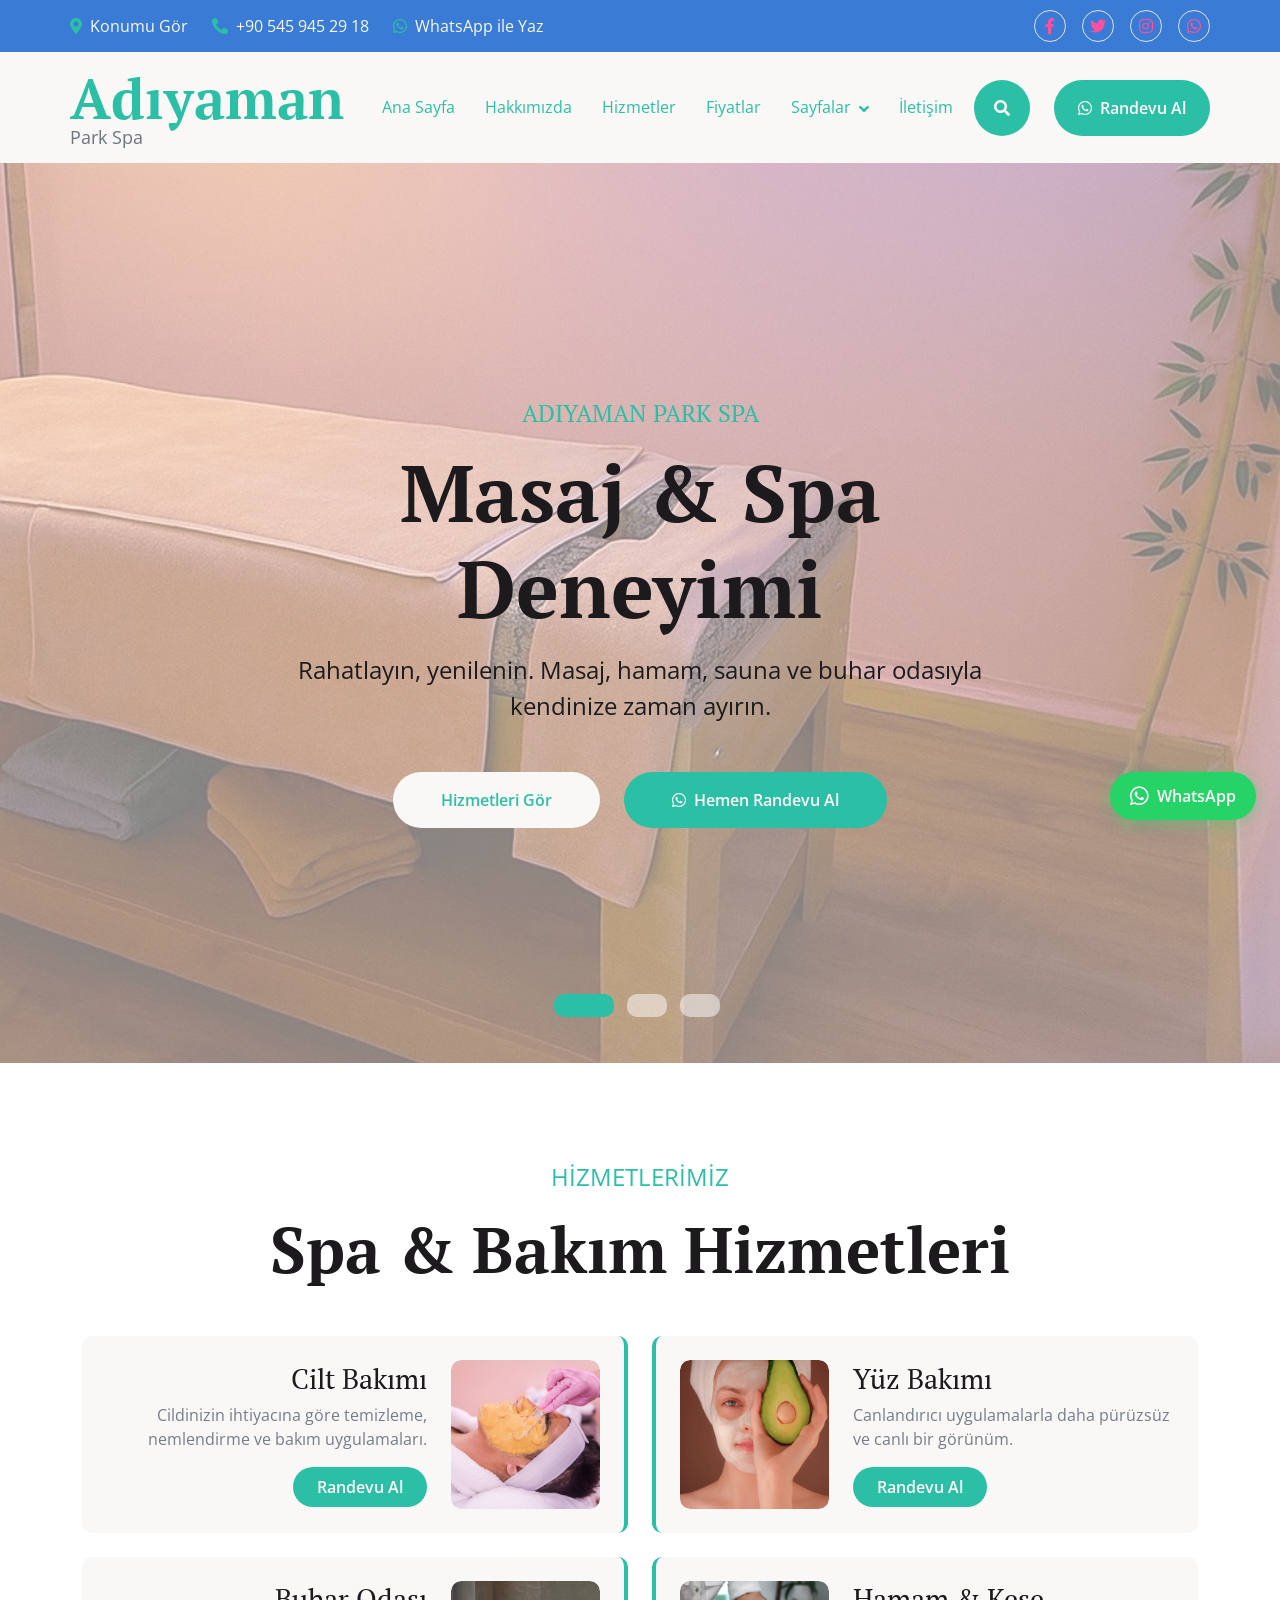
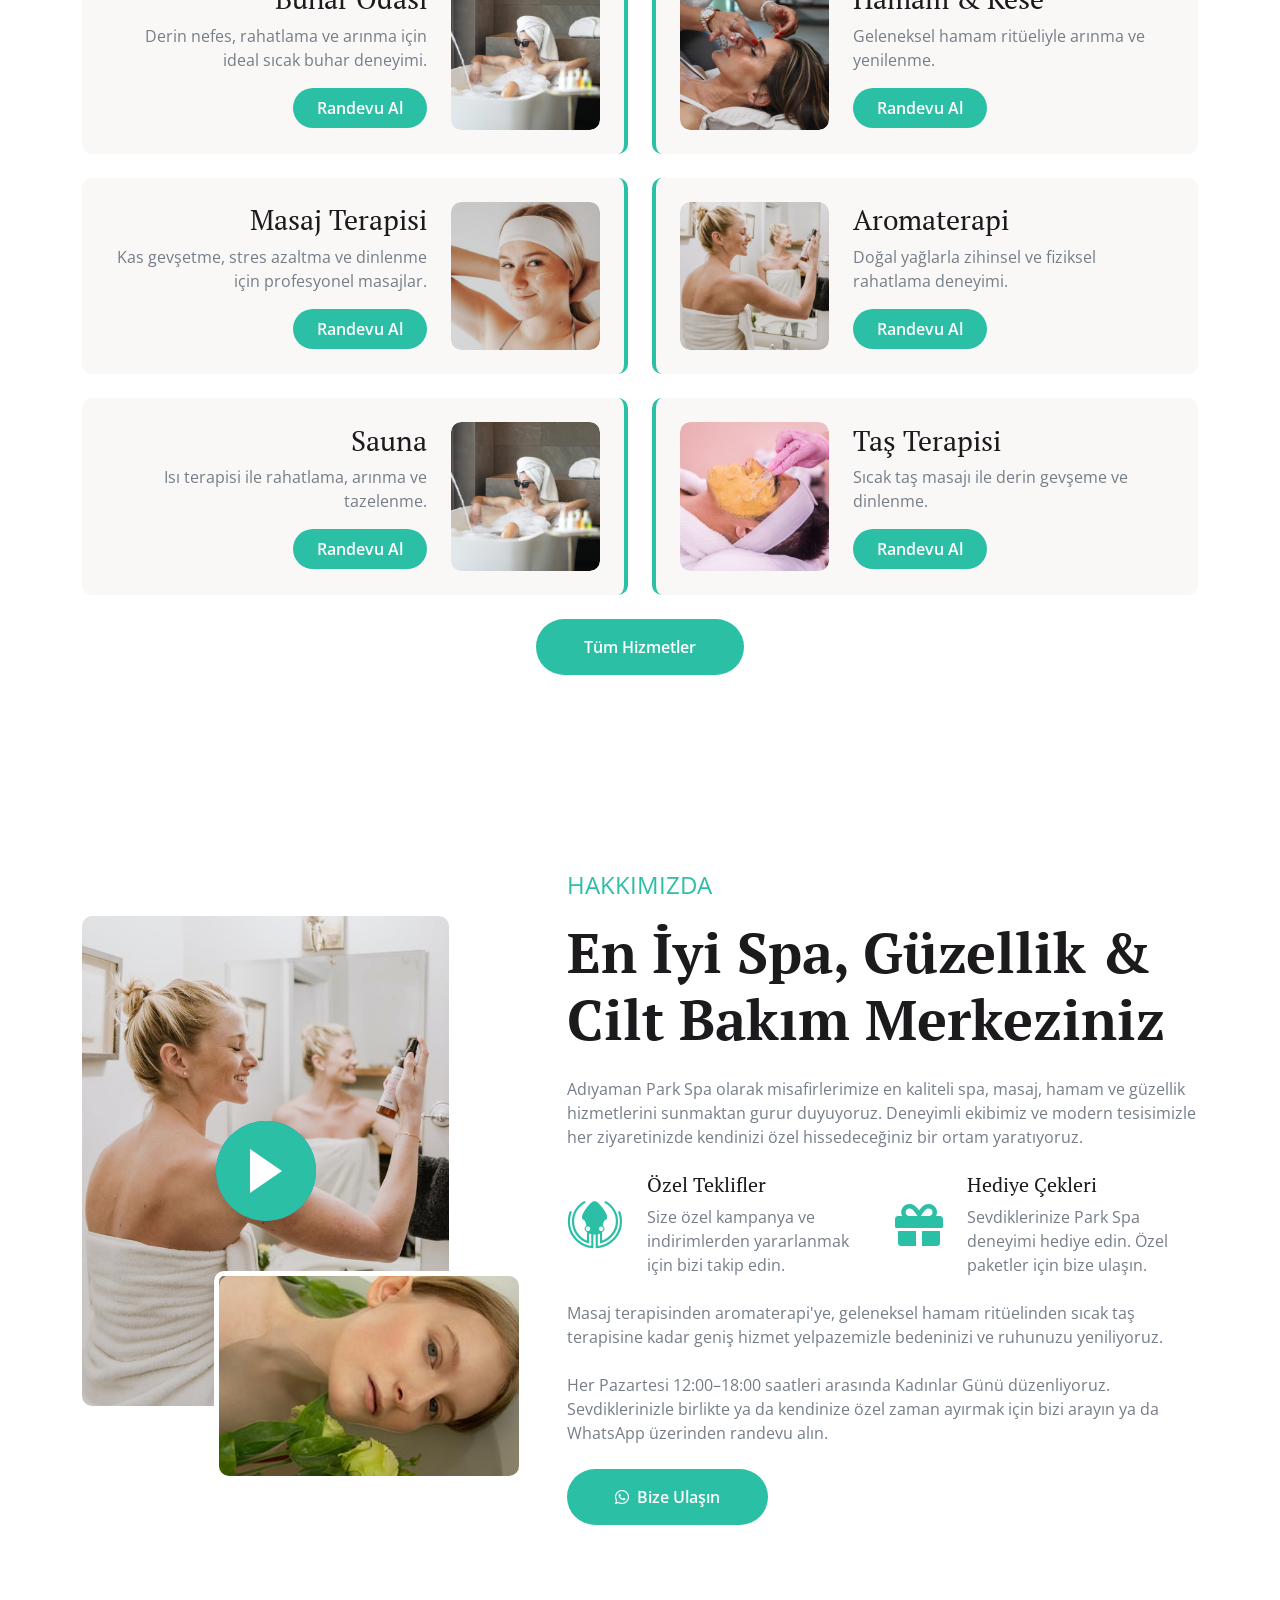
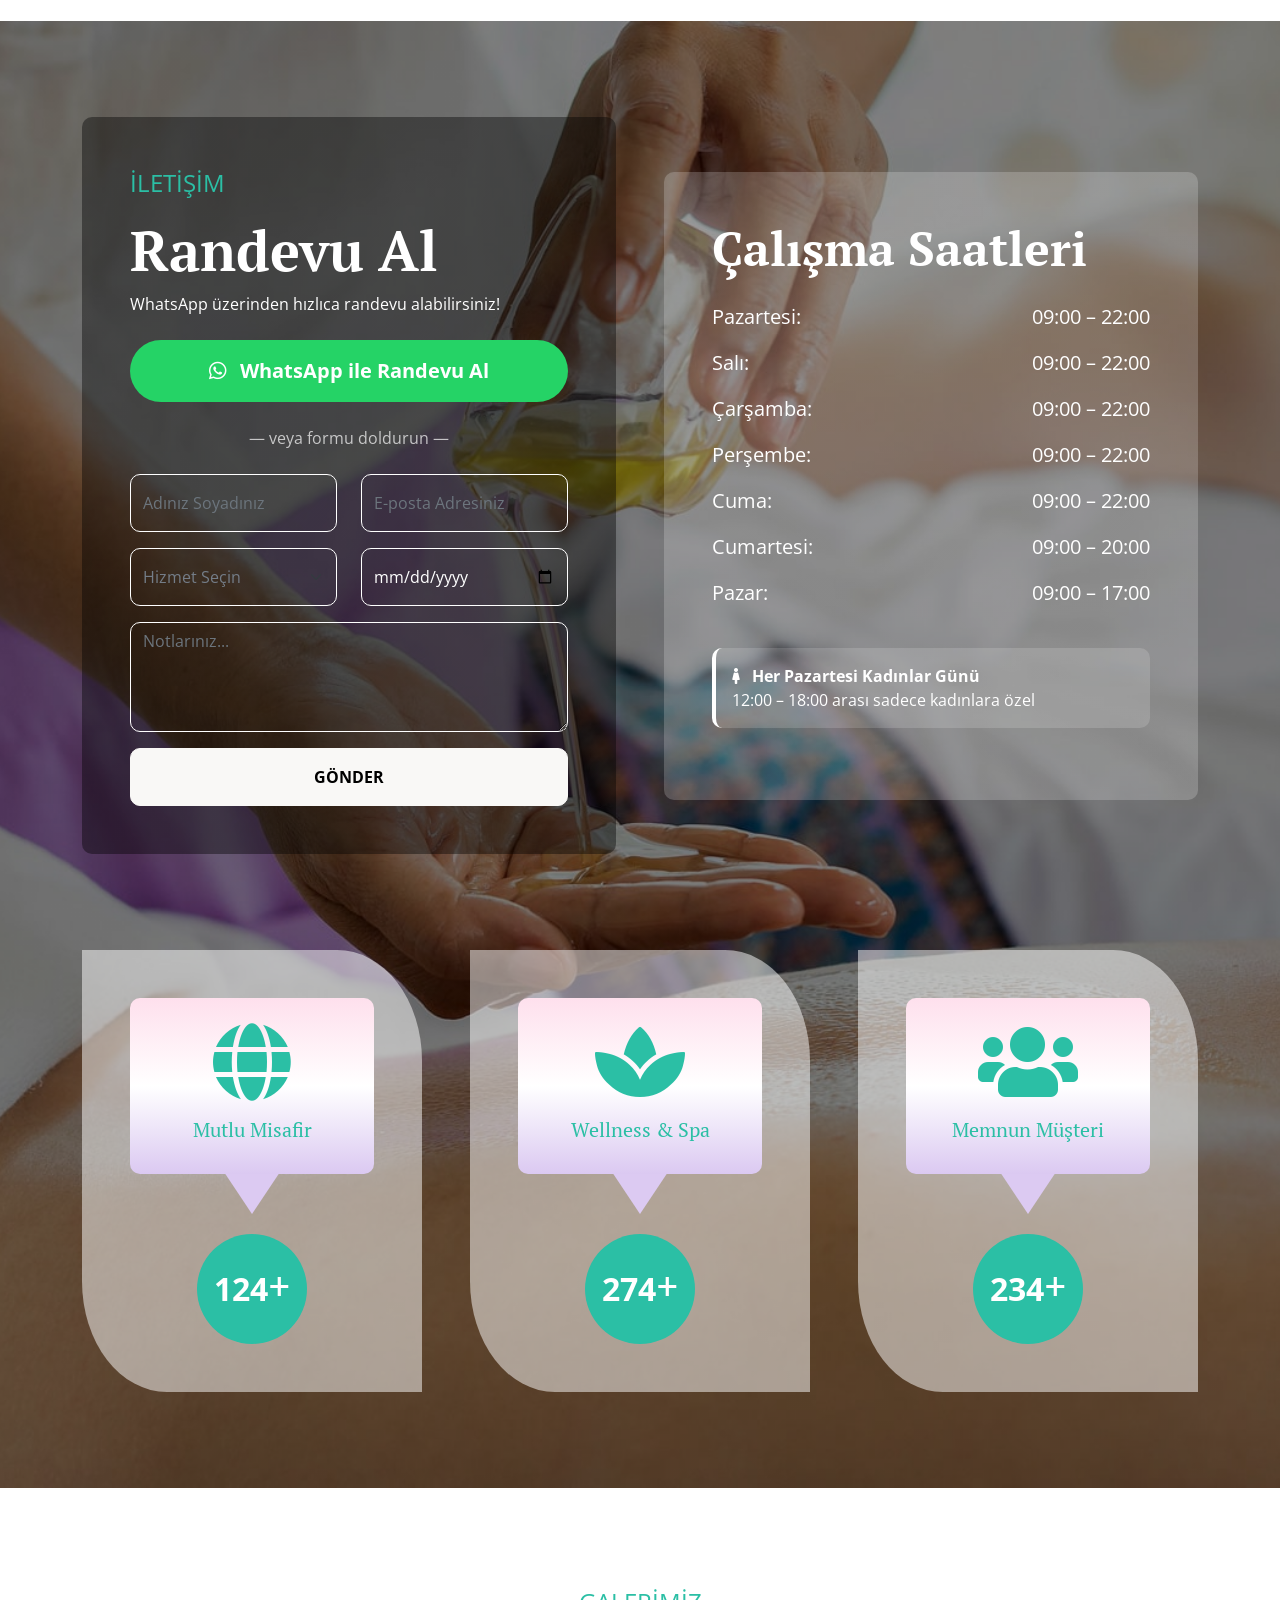
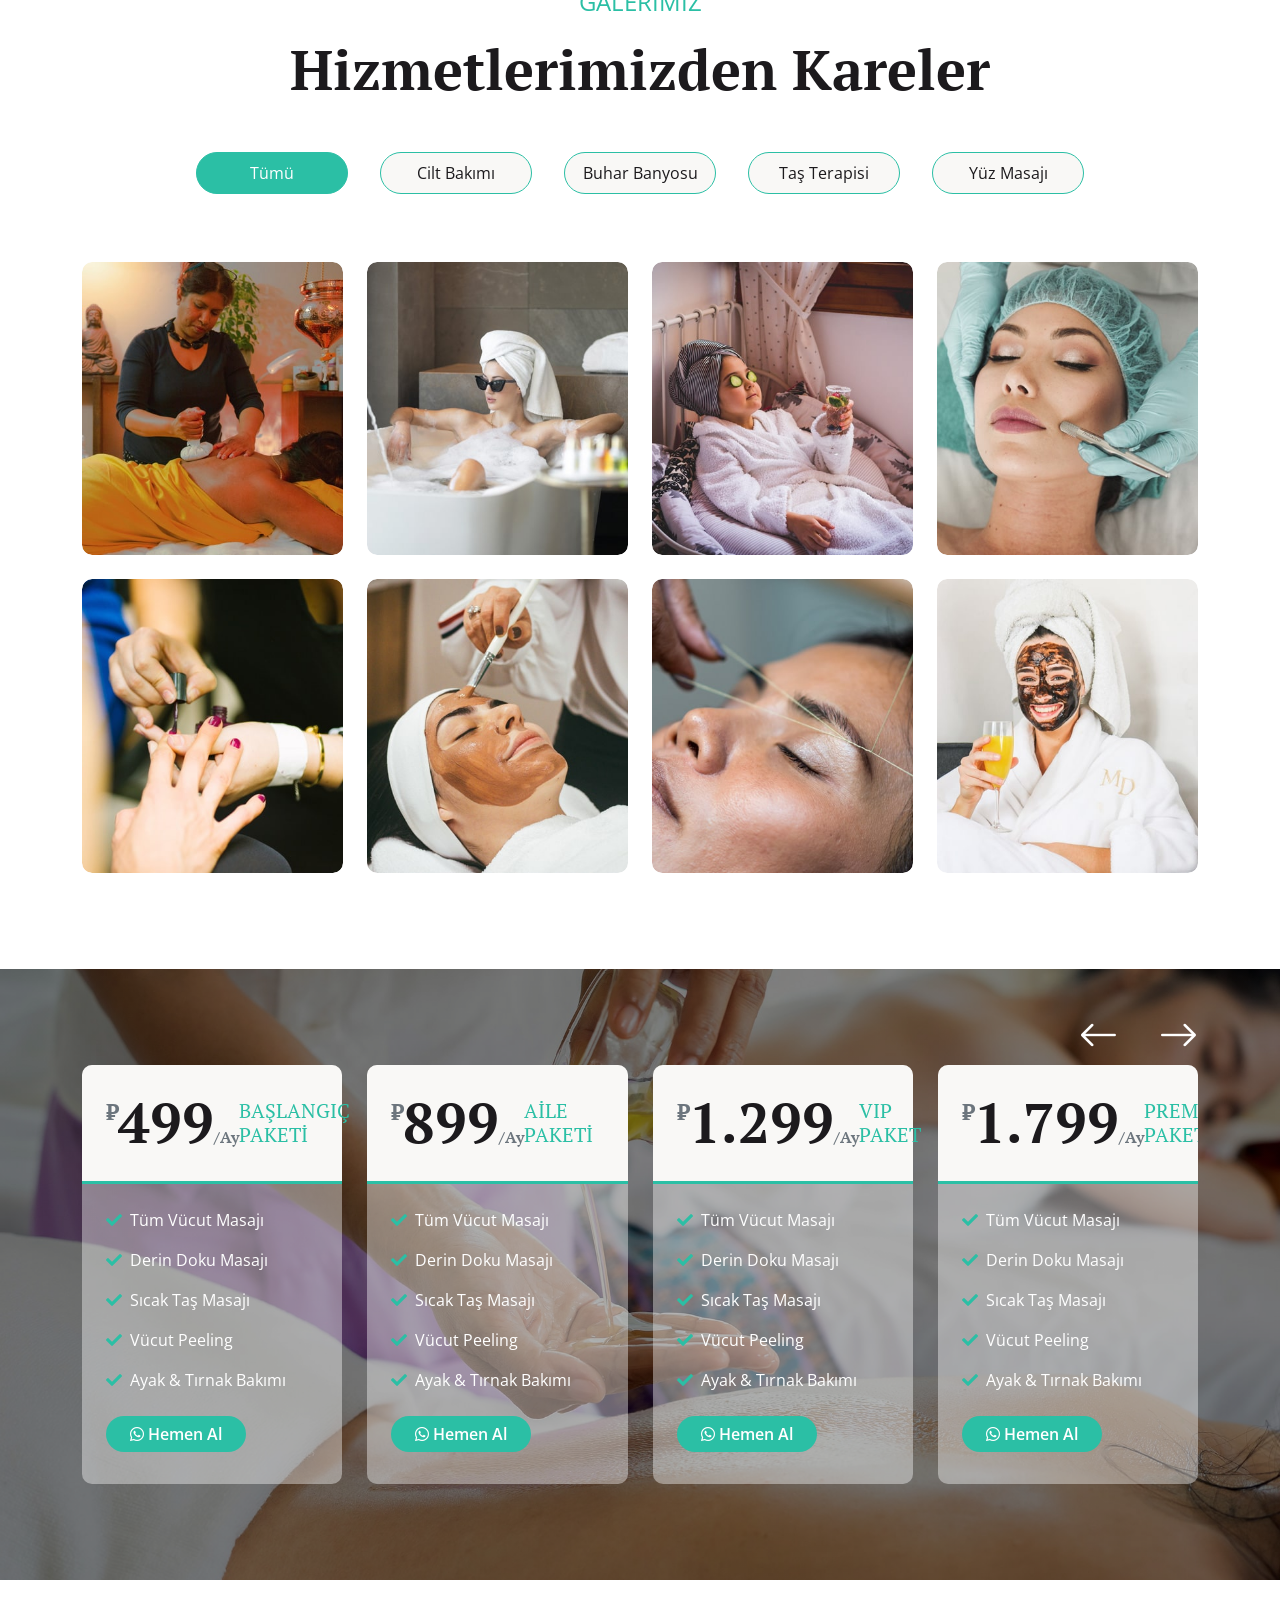
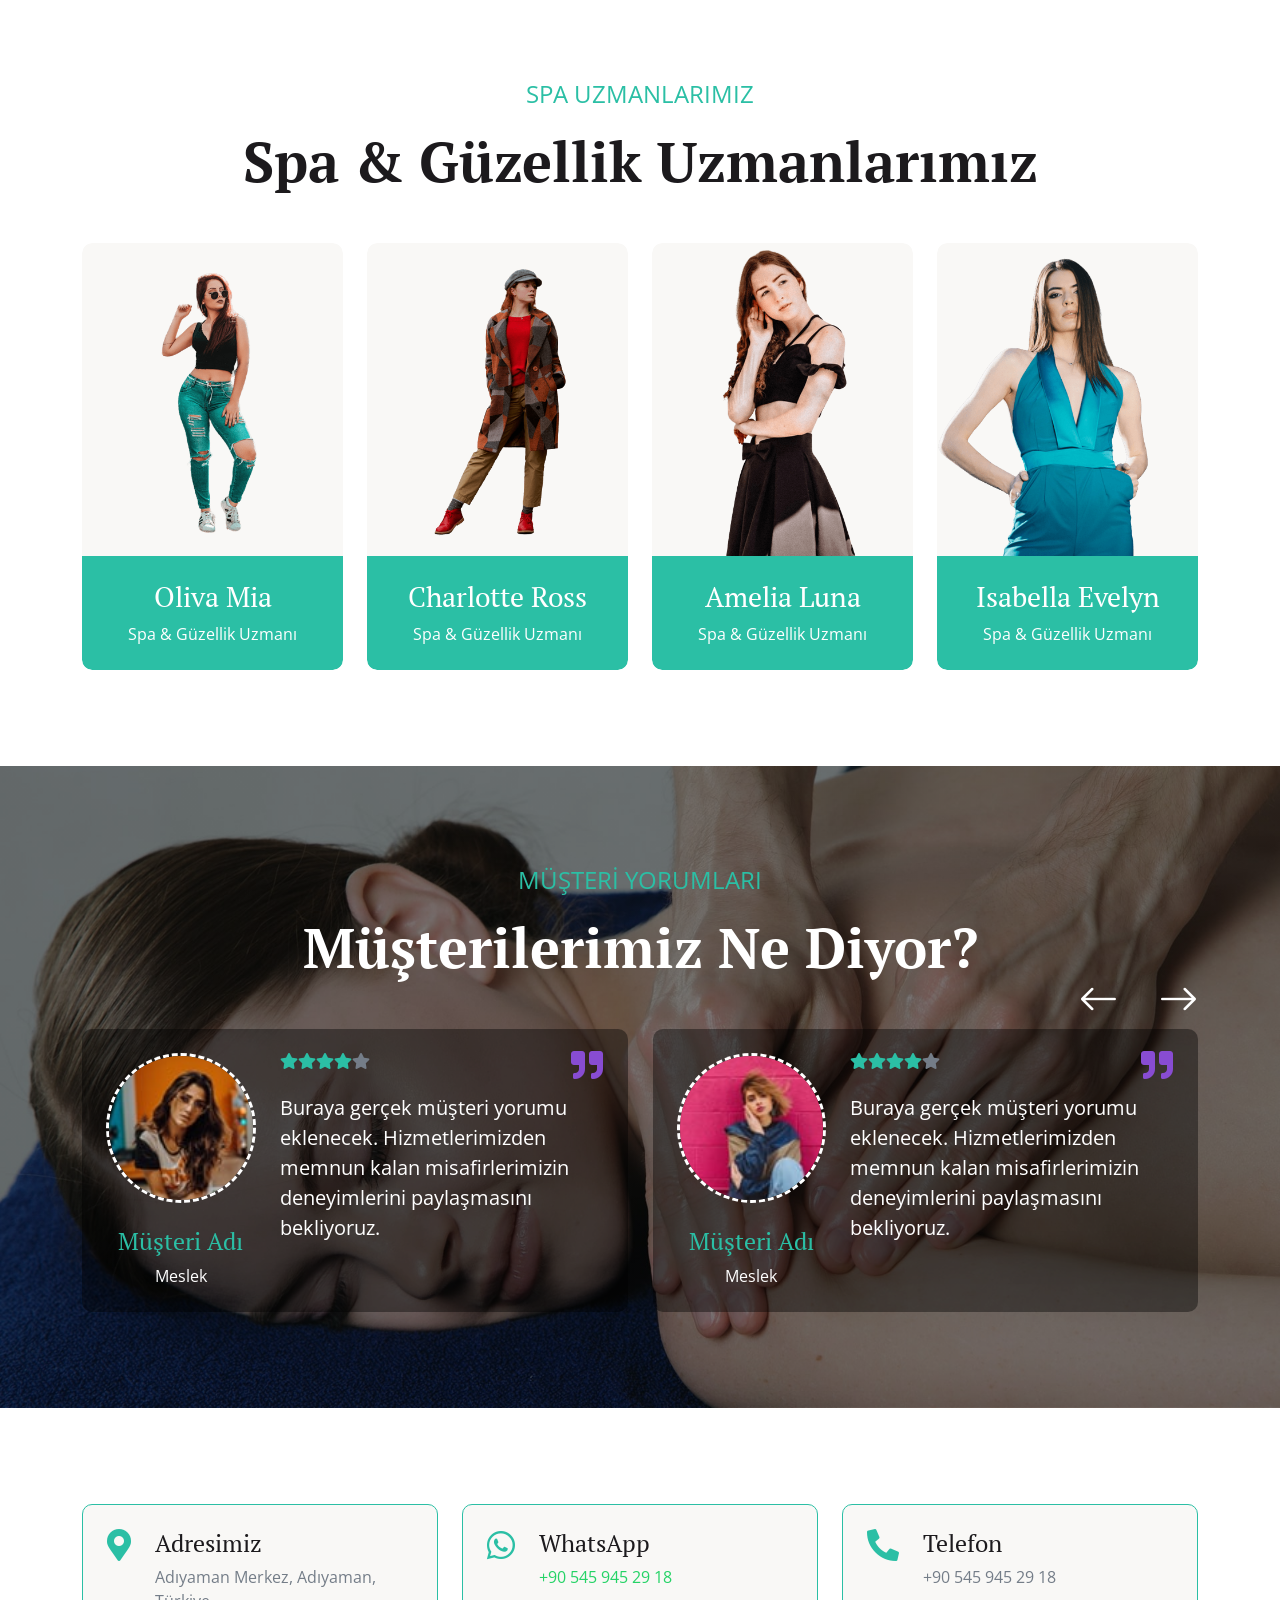
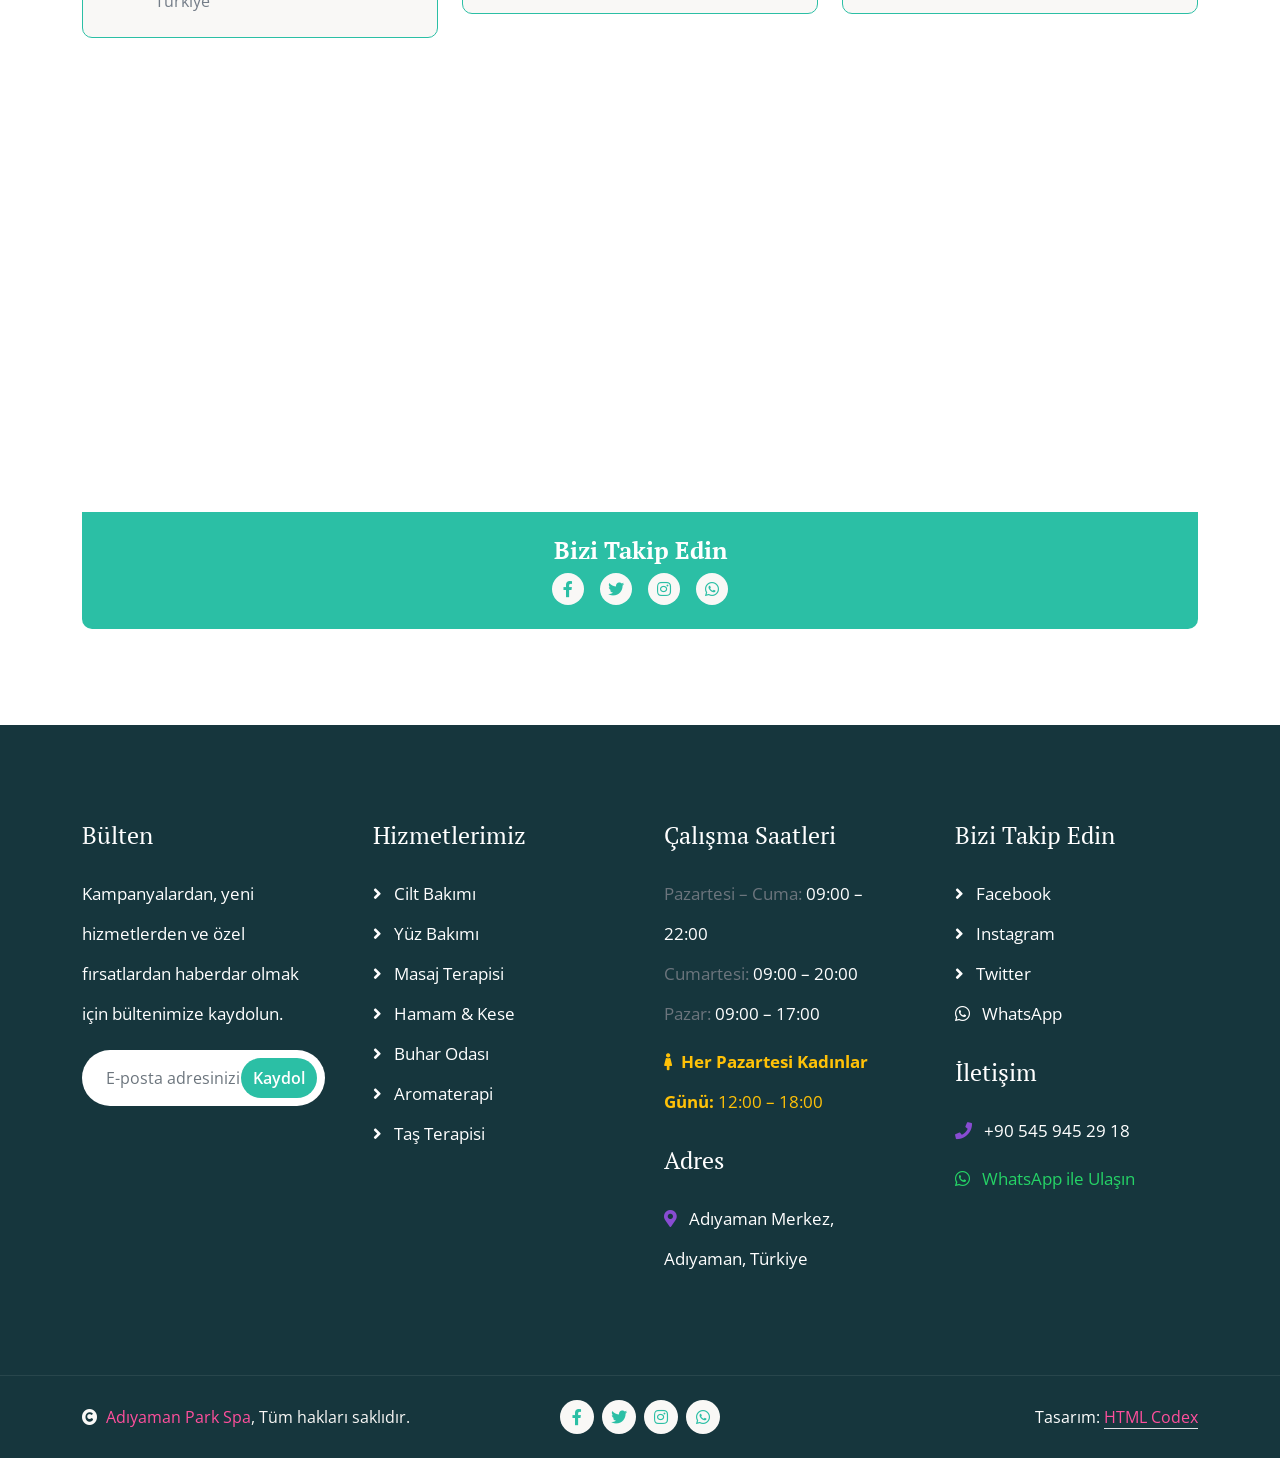
==== commit 3b4ddd93: "ek düzenleme" ====
--- a/index.html
+++ b/index.html
@@ -3,10 +3,10 @@
 
     <head>
         <meta charset="utf-8">
-        <title>Park Spa Adıyaman | Spa, Masaj, Hamam, Sauna</title>
+        <title>Adıyaman Park Spa | Spa, Masaj, Hamam, Sauna, Buhar Odası</title>
         <meta content="width=device-width, initial-scale=1.0" name="viewport">
-        <meta content="Park Spa Adıyaman, spa, masaj, hamam, sauna, buhar odası, cilt bakımı, aromaterapi" name="keywords">
-        <meta content="Park Spa Adıyaman'da masaj, sauna, hamam, buhar odası ve bakım hizmetleri. Pazartesi 12:00–18:00 Kadınlar Günü." name="description">
+        <meta content="Adıyaman Park Spa, spa, masaj, hamam, sauna, buhar odası, cilt bakımı, aromaterapi" name="keywords">
+        <meta content="Adıyaman Park Spa'da masaj, sauna, hamam, buhar odası ve bakım hizmetleri. Pazartesi 12:00–18:00 Kadınlar Günü." name="description">
 
         <link rel="preconnect" href="https://fonts.googleapis.com">
         <link rel="preconnect" href="https://fonts.gstatic.com" crossorigin>
@@ -68,7 +68,7 @@
                         <div class="col-lg-8">
                             <div class="d-flex flex-wrap">
                                 <a href="https://maps.app.goo.gl/AUMQitokgpYBETvE9" class="me-4 text-light"><i class="fas fa-map-marker-alt text-primary me-2"></i>Konumu Gör</a>
-                                <a href="tel:+905317449431" class="me-4 text-light"><i class="fas fa-phone-alt text-primary me-2"></i>+90 531 744 94 31</a>
+                                <a href="tel:+905317449431" class="me-4 text-light"><i class="fas fa-phone-alt text-primary me-2"></i>+90 545 945 29 18</a>
                                 <a href="https://wa.me/905317449431" target="_blank" class="text-light"><i class="fab fa-whatsapp text-primary me-2"></i>WhatsApp ile Yaz</a>
                             </div>
                         </div>
@@ -87,8 +87,8 @@
                 <div class="container px-0">
                     <nav class="navbar navbar-light navbar-expand-xl">
                         <a href="index.html" class="navbar-brand">
-                            <h1 class="text-primary display-4 mb-0">Park Spa</h1>
-                            <small class="text-muted d-block" style="margin-top: -8px;">Adıyaman</small>
+                            <h1 class="text-primary display-4 mb-0">Adıyaman</h1>
+                            <small class="text-muted d-block" style="margin-top: -8px;">Park Spa</small>
                         </a>
                         <button class="navbar-toggler py-2 px-3" type="button" data-bs-toggle="collapse" data-bs-target="#navbarCollapse">
                             <span class="fa fa-bars text-primary"></span>
@@ -151,10 +151,10 @@
                 </ol>
                 <div class="carousel-inner" role="listbox">
                     <div class="carousel-item active">
-                        <img src="img/park_spa/spa_afis.jpeg" class="img-fluid" alt="Park Spa Adıyaman">
+                        <img src="img/park_spa/spa_afis.jpeg" class="img-fluid" alt="Adıyaman Park Spa">
                         <div class="carousel-caption">
                             <div class="p-3" style="max-width: 900px;">
-                                <h4 class="text-primary text-uppercase mb-3">Park Spa Adıyaman</h4>
+                                <h4 class="text-primary text-uppercase mb-3">Adıyaman Park Spa</h4>
                                 <h1 class="display-1 text-capitalize text-dark mb-3">Masaj &amp; Spa Deneyimi</h1>
                                 <p class="mx-md-5 fs-4 px-4 mb-5 text-dark">Rahatlayın, yenilenin. Masaj, hamam, sauna ve buhar odasıyla kendinize zaman ayırın.</p>
                                 <div class="d-flex align-items-center justify-content-center">
@@ -337,7 +337,7 @@
                     <div class="col-lg-7">
                         <p class="fs-4 text-uppercase text-primary">Hakkımızda</p>
                         <h1 class="display-4 mb-4">En İyi Spa, Güzellik &amp; Cilt Bakım Merkeziniz</h1>
-                        <p class="mb-4">Park Spa Adıyaman olarak misafirlerimize en kaliteli spa, masaj, hamam ve güzellik hizmetlerini sunmaktan gurur duyuyoruz. Deneyimli ekibimiz ve modern tesisimizle her ziyaretinizde kendinizi özel hissedeceğiniz bir ortam yaratıyoruz.</p>
+                        <p class="mb-4">Adıyaman Park Spa olarak misafirlerimize en kaliteli spa, masaj, hamam ve güzellik hizmetlerini sunmaktan gurur duyuyoruz. Deneyimli ekibimiz ve modern tesisimizle her ziyaretinizde kendinizi özel hissedeceğiniz bir ortam yaratıyoruz.</p>
                         <div class="row g-4">
                             <div class="col-md-6">
                                 <div class="d-flex align-items-center">
@@ -582,8 +582,8 @@
                     <div class="col-12">
                         <div class="row g-4">
                             <div class="col-lg-4"><div class="d-inline-flex bg-light w-100 border border-primary p-4 rounded"><i class="fas fa-map-marker-alt fa-2x text-primary me-4"></i><div><h4>Adresimiz</h4><p class="mb-0">Adıyaman Merkez, Adıyaman, Türkiye</p></div></div></div>
-                            <div class="col-lg-4"><div class="d-inline-flex bg-light w-100 border border-primary p-4 rounded"><i class="fab fa-whatsapp fa-2x text-primary me-4"></i><div><h4>WhatsApp</h4><p class="mb-0"><a href="https://wa.me/905317449431" target="_blank" style="color:#25D366;">+90 531 744 94 31</a></p></div></div></div>
-                            <div class="col-lg-4"><div class="d-inline-flex bg-light w-100 border border-primary p-4 rounded"><i class="fa fa-phone-alt fa-2x text-primary me-4"></i><div><h4>Telefon</h4><p class="mb-0">+90 531 744 94 31</p></div></div></div>
+                            <div class="col-lg-4"><div class="d-inline-flex bg-light w-100 border border-primary p-4 rounded"><i class="fab fa-whatsapp fa-2x text-primary me-4"></i><div><h4>WhatsApp</h4><p class="mb-0"><a href="https://wa.me/905317449431" target="_blank" style="color:#25D366;">+90 545 945 29 18</a></p></div></div></div>
+                            <div class="col-lg-4"><div class="d-inline-flex bg-light w-100 border border-primary p-4 rounded"><i class="fa fa-phone-alt fa-2x text-primary me-4"></i><div><h4>Telefon</h4><p class="mb-0">+90 545 945 29 18</p></div></div></div>
                         </div>
                     </div>
                     <div class="col-12">
@@ -652,7 +652,7 @@
                             <a href="#"><i class="fas fa-angle-right me-2"></i> Twitter</a>
                             <a href="https://wa.me/905317449431" target="_blank"><i class="fab fa-whatsapp me-2"></i> WhatsApp</a>
                             <h4 class="my-4 text-white">İletişim</h4>
-                            <p class="mb-0"><i class="fas fa-phone text-secondary me-2"></i> +90 531 744 94 31</p>
+                            <p class="mb-0"><i class="fas fa-phone text-secondary me-2"></i> +90 545 945 29 18</p>
                             <a href="https://wa.me/905317449431" target="_blank" class="mt-2 text-decoration-none" style="color:#25D366;"><i class="fab fa-whatsapp me-2"></i> WhatsApp ile Ulaşın</a>
                         </div>
                     </div>
@@ -666,7 +666,7 @@
             <div class="container">
                 <div class="row g-4 align-items-center">
                     <div class="col-md-4 text-center text-md-start mb-md-0">
-                        <span class="text-light"><a href="#"><i class="fas fa-copyright text-light me-2"></i>Park Spa Adıyaman</a>, Tüm hakları saklıdır.</span>
+                        <span class="text-light"><a href="#"><i class="fas fa-copyright text-light me-2"></i>Adıyaman Park Spa</a>, Tüm hakları saklıdır.</span>
                     </div>
                     <div class="col-md-4">
                         <div class="d-flex justify-content-center">
--- a/css/style.css
+++ b/css/style.css
@@ -1,3 +1,45 @@
+
+/*** Theme Color Overrides Start ***/
+:root {
+    --bs-primary: #2bbfa5;
+    --bs-secondary: #3a7bd5;
+    --bs-light: #f2fbf8;
+    --bs-dark: #16363d;
+}
+
+.text-primary { color: var(--bs-primary) !important; }
+.bg-primary { background-color: var(--bs-primary) !important; }
+.border-primary { border-color: var(--bs-primary) !important; }
+.link-primary,
+.nav-link { color: var(--bs-primary) !important; }
+
+.btn-primary {
+    color: #00241e !important;
+    background-color: var(--bs-primary) !important;
+    border-color: var(--bs-primary) !important;
+}
+
+.btn-primary:hover,
+.btn-primary:focus,
+.btn-primary:active {
+    color: #001814 !important;
+    background-color: #25aa93 !important;
+    border-color: #25aa93 !important;
+}
+
+.btn-outline-primary {
+    color: var(--bs-primary) !important;
+    border-color: var(--bs-primary) !important;
+}
+
+.btn-outline-primary:hover,
+.btn-outline-primary:focus,
+.btn-outline-primary:active {
+    color: #00241e !important;
+    background-color: var(--bs-primary) !important;
+    border-color: var(--bs-primary) !important;
+}
+/*** Theme Color Overrides End ***/
 
 /*** Spinner Start ***/
 #spinner {
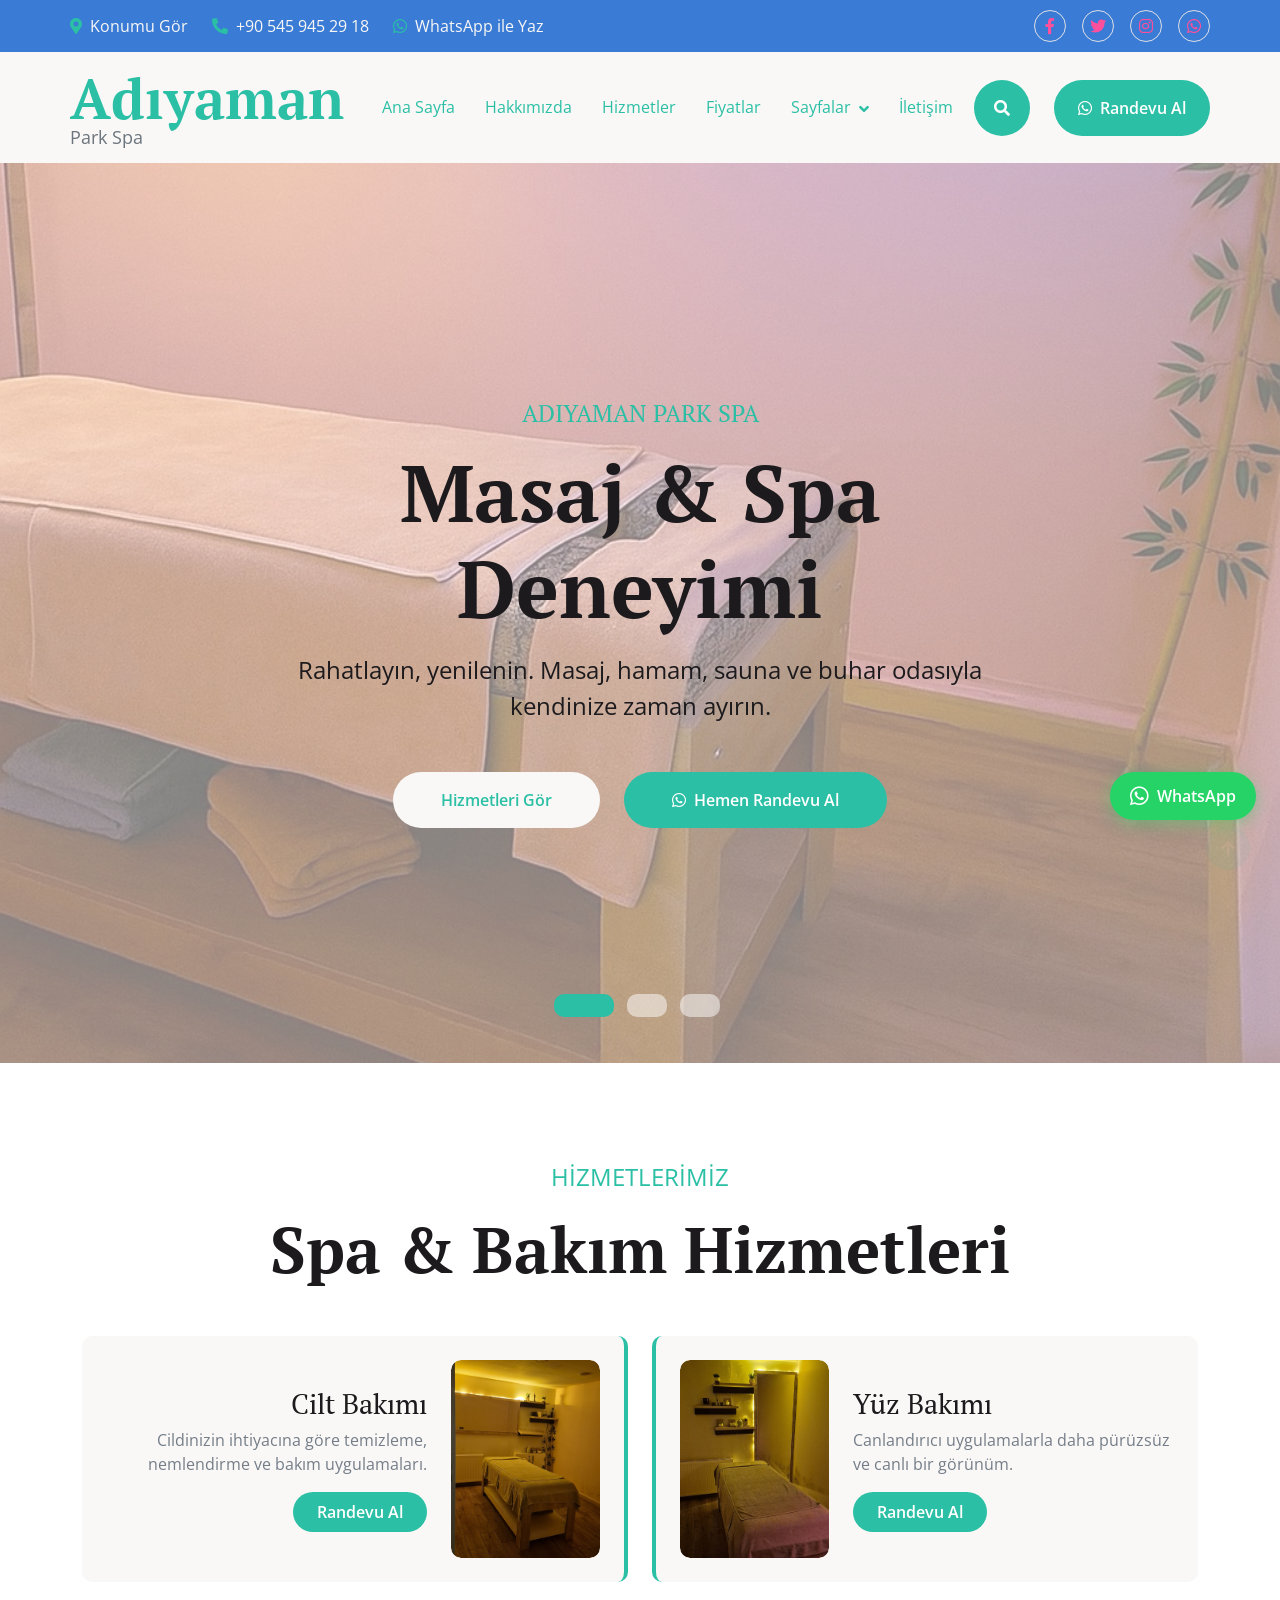
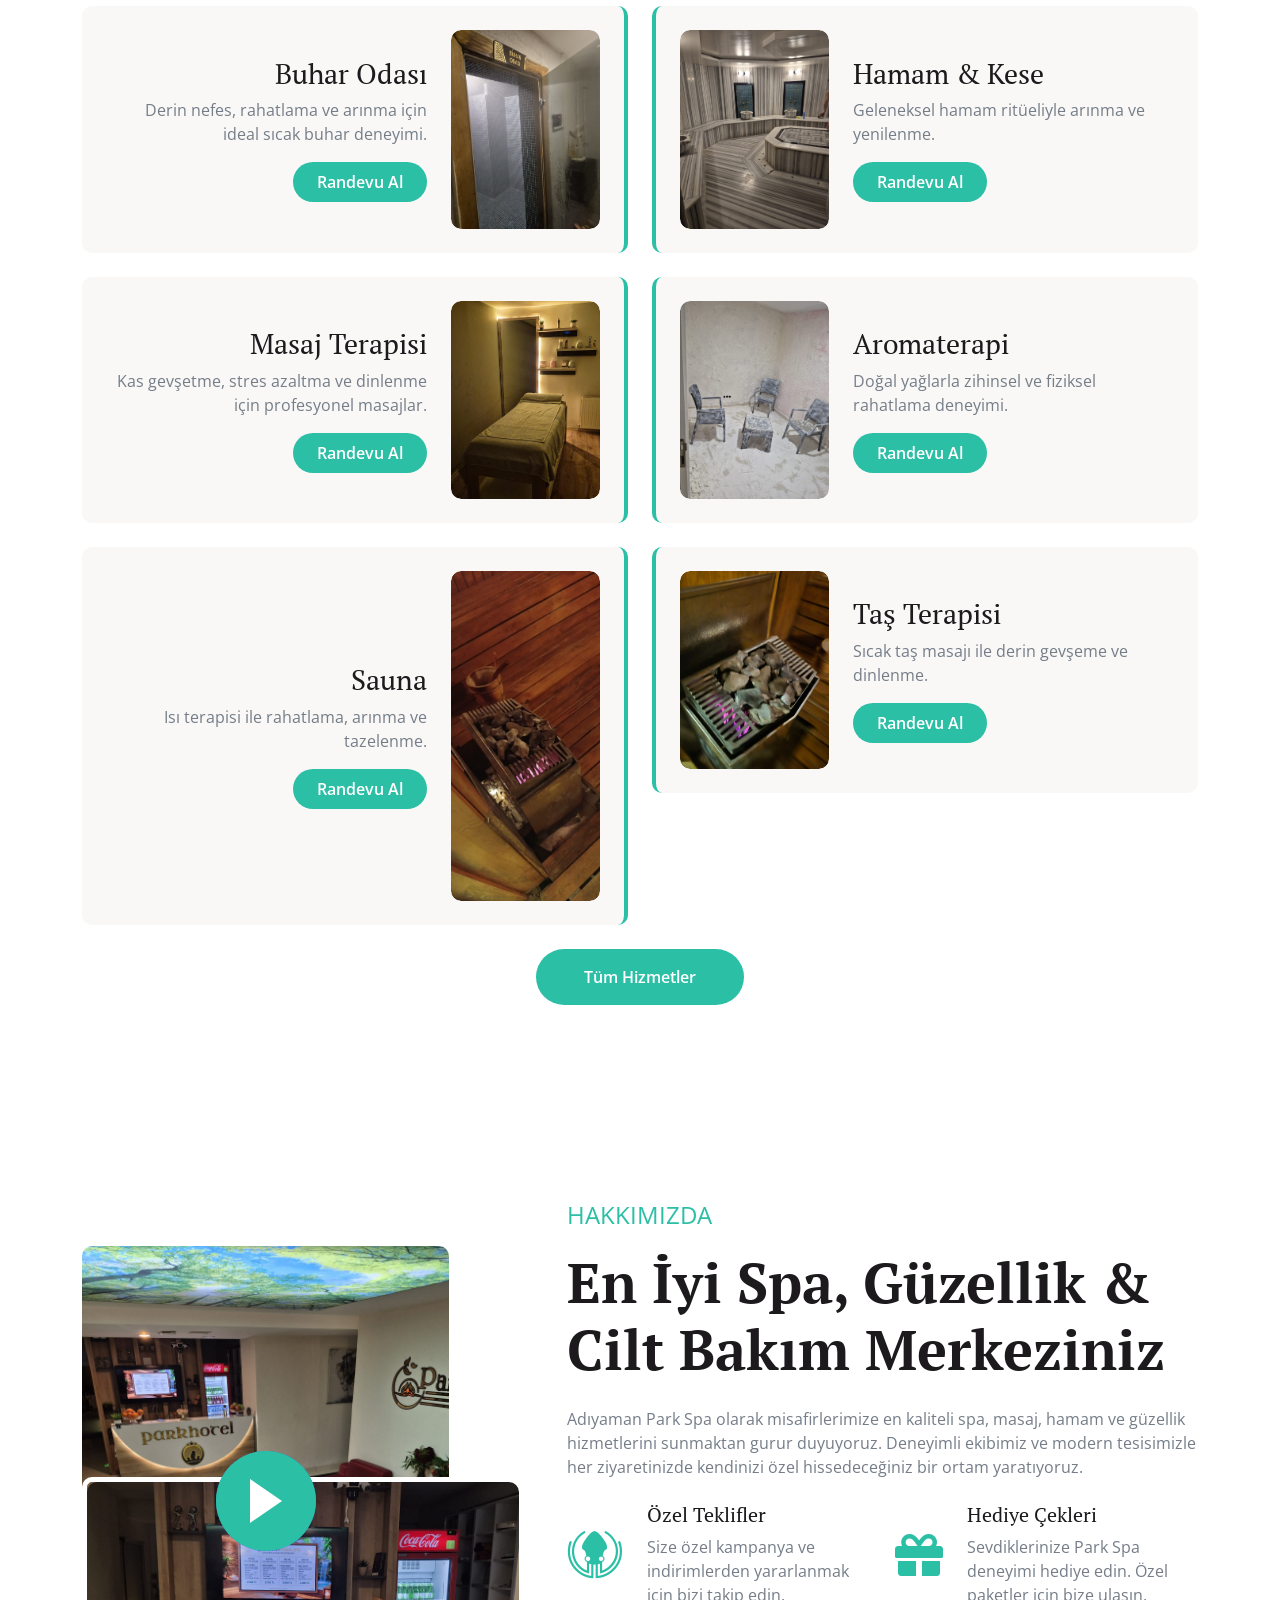
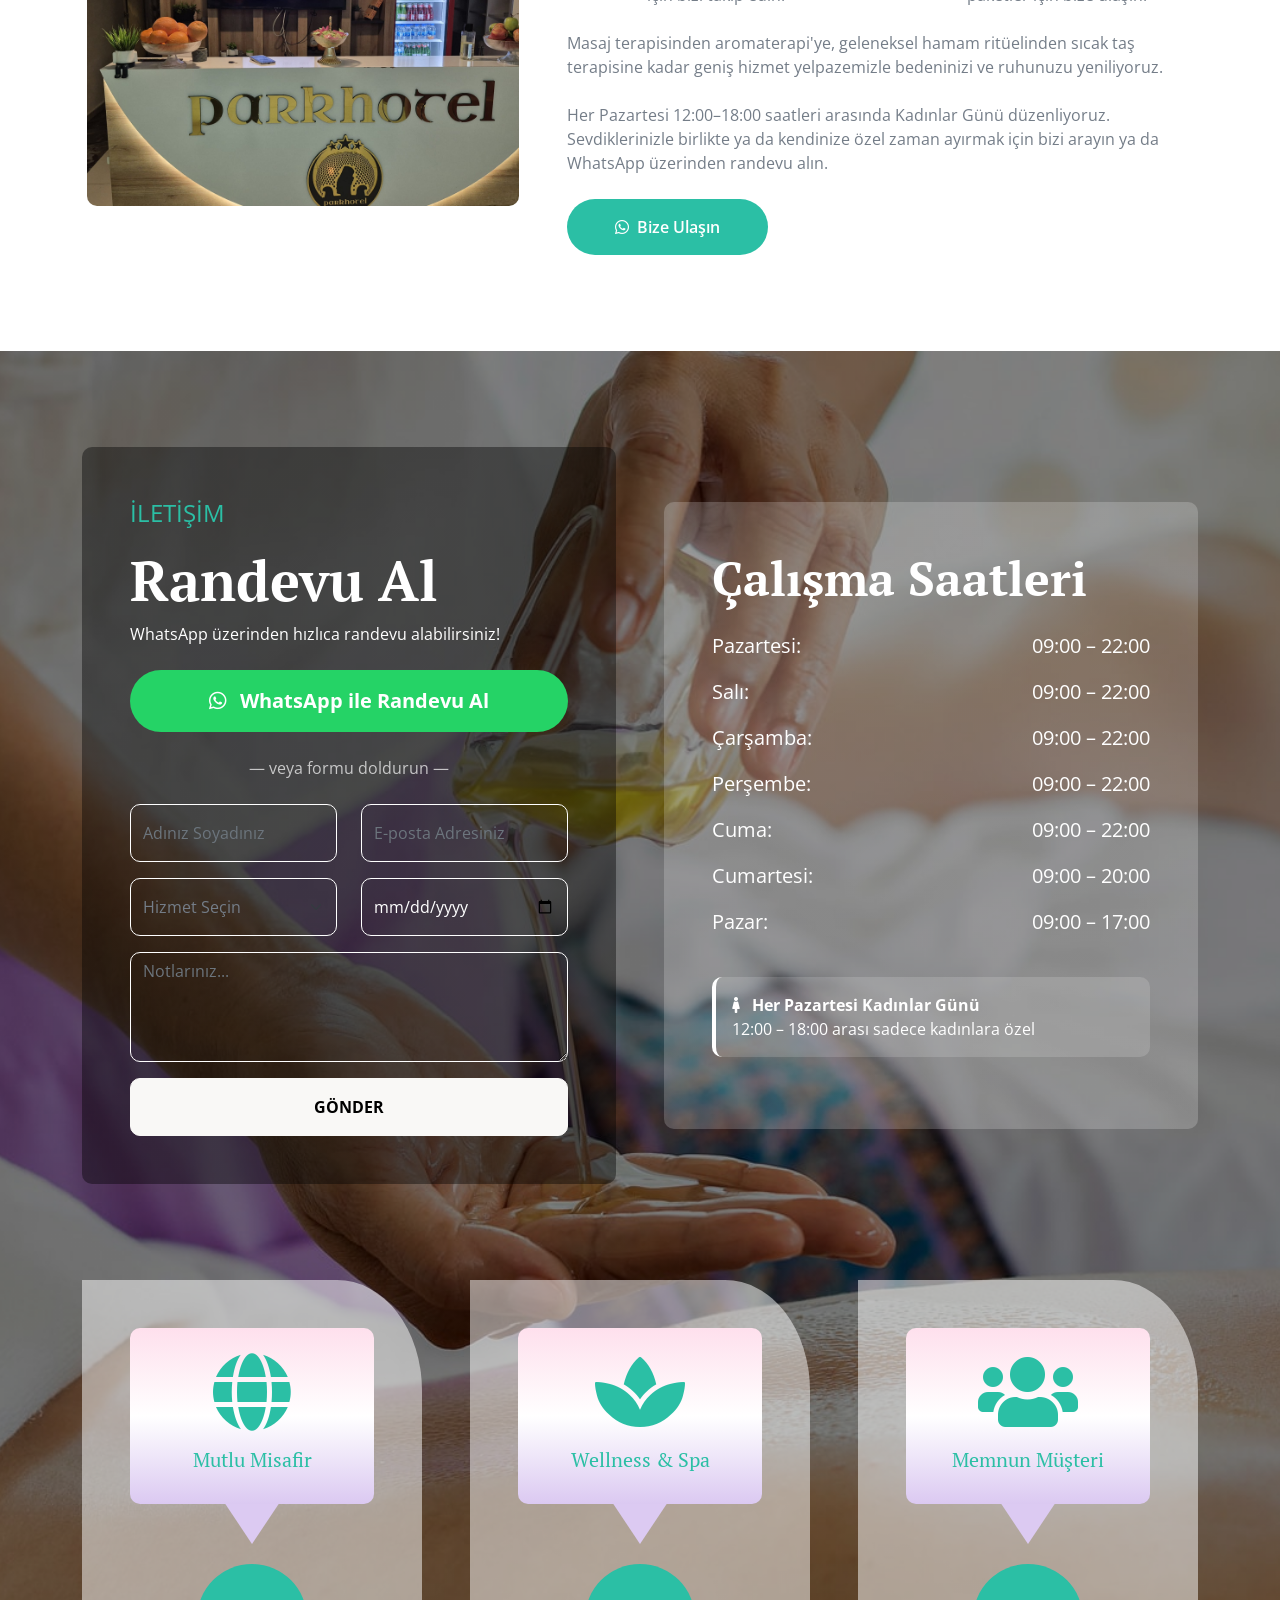
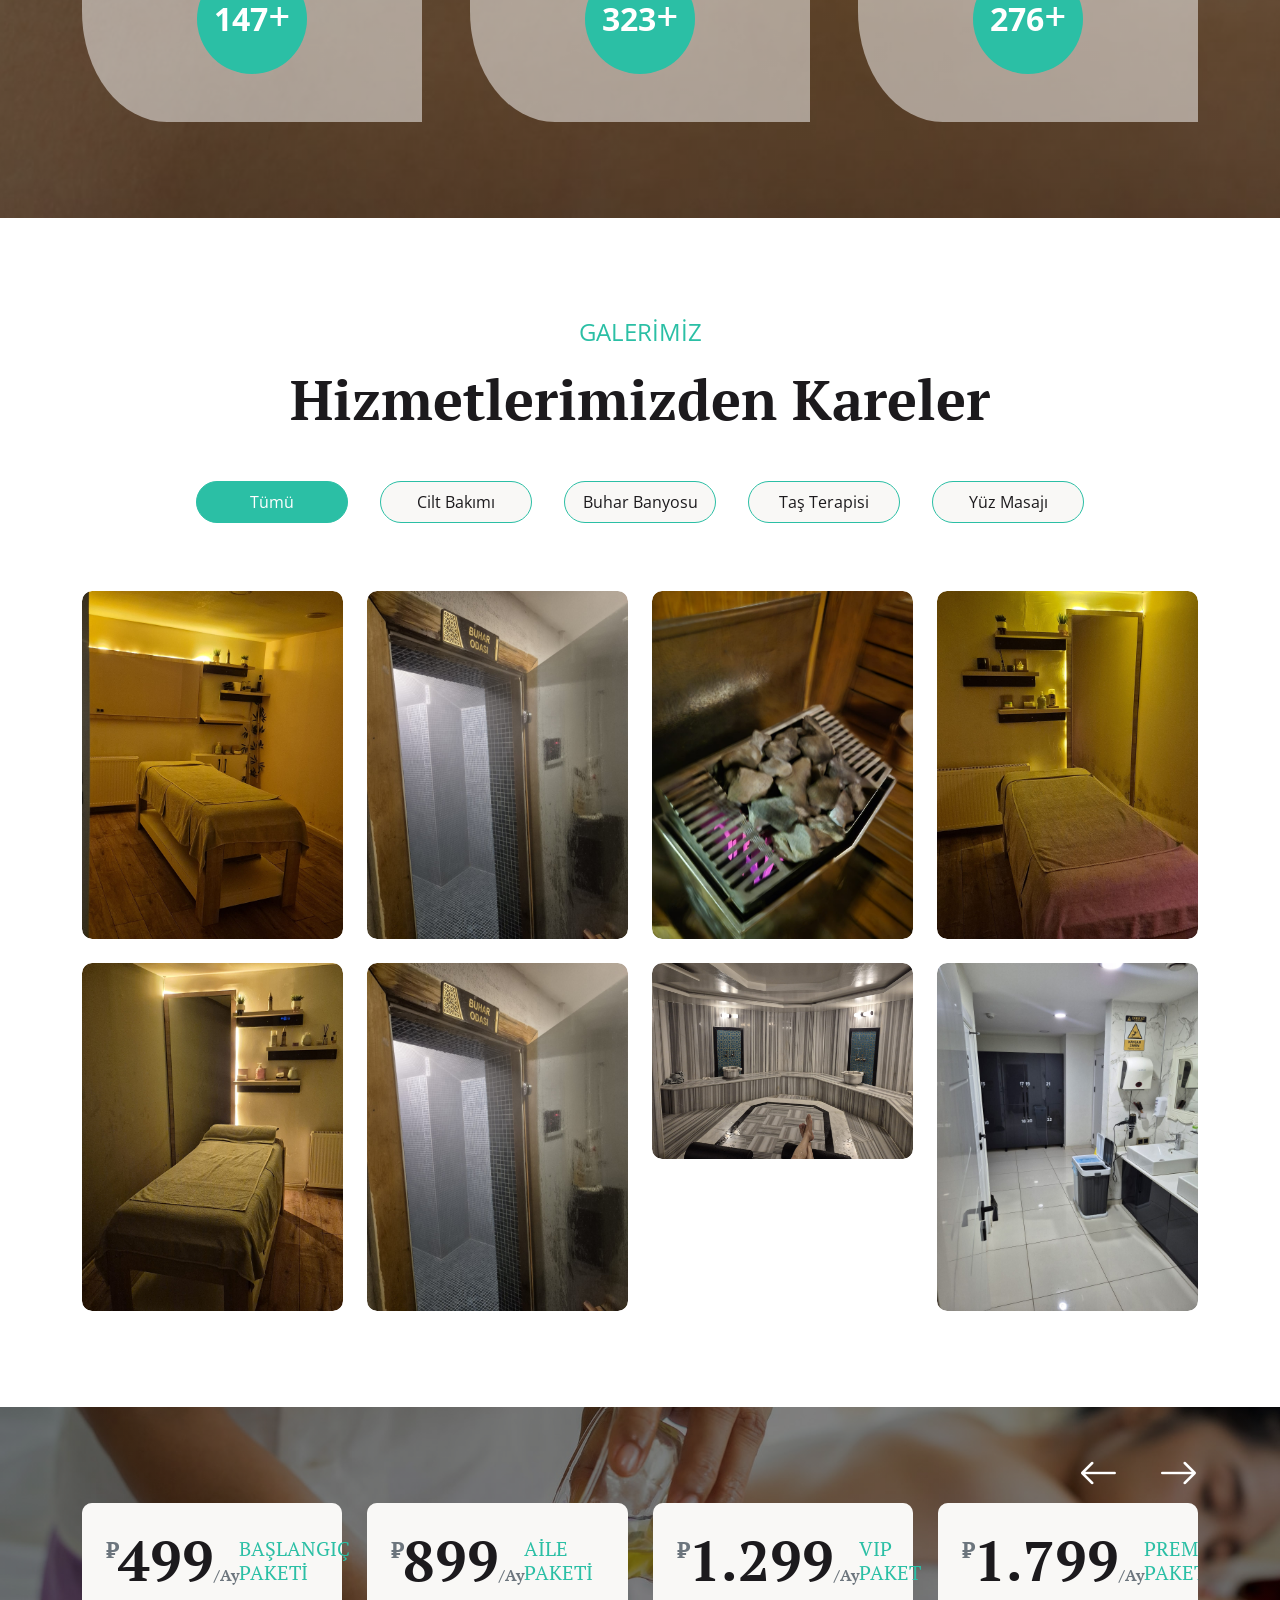
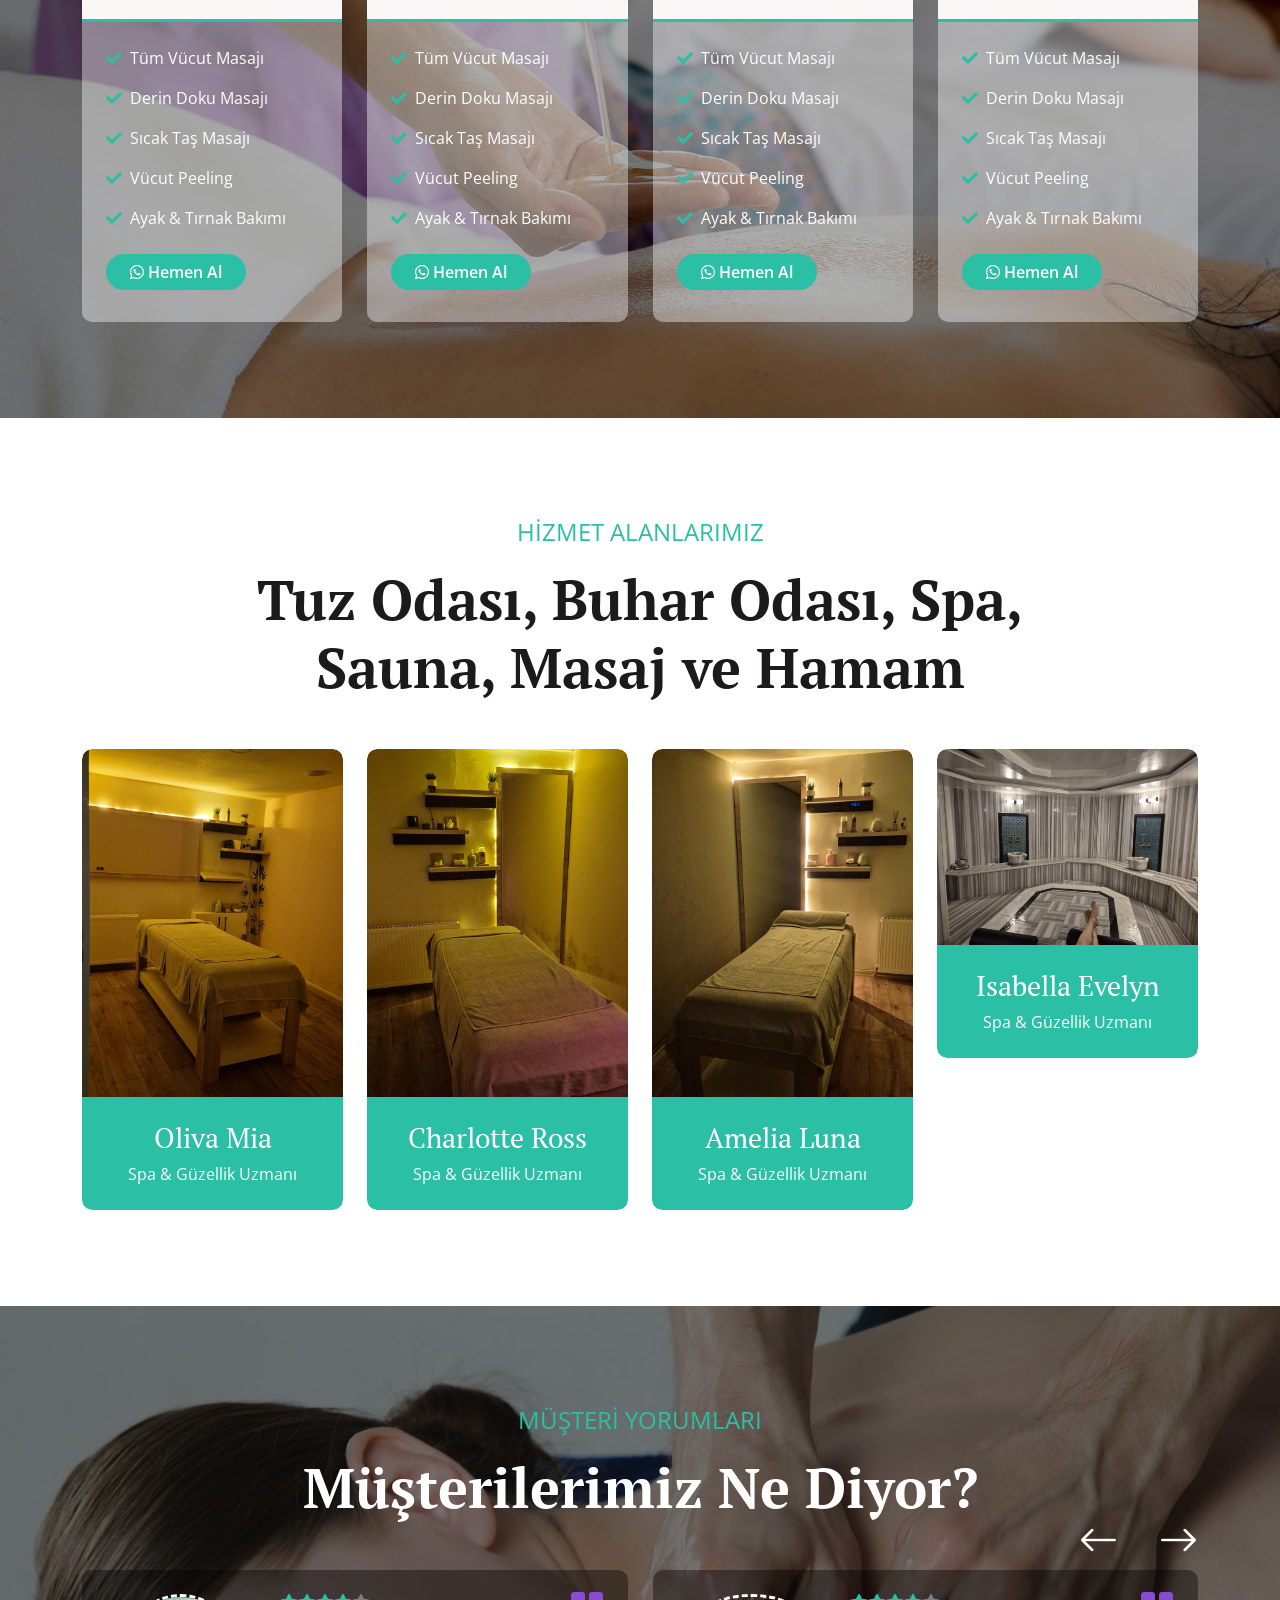
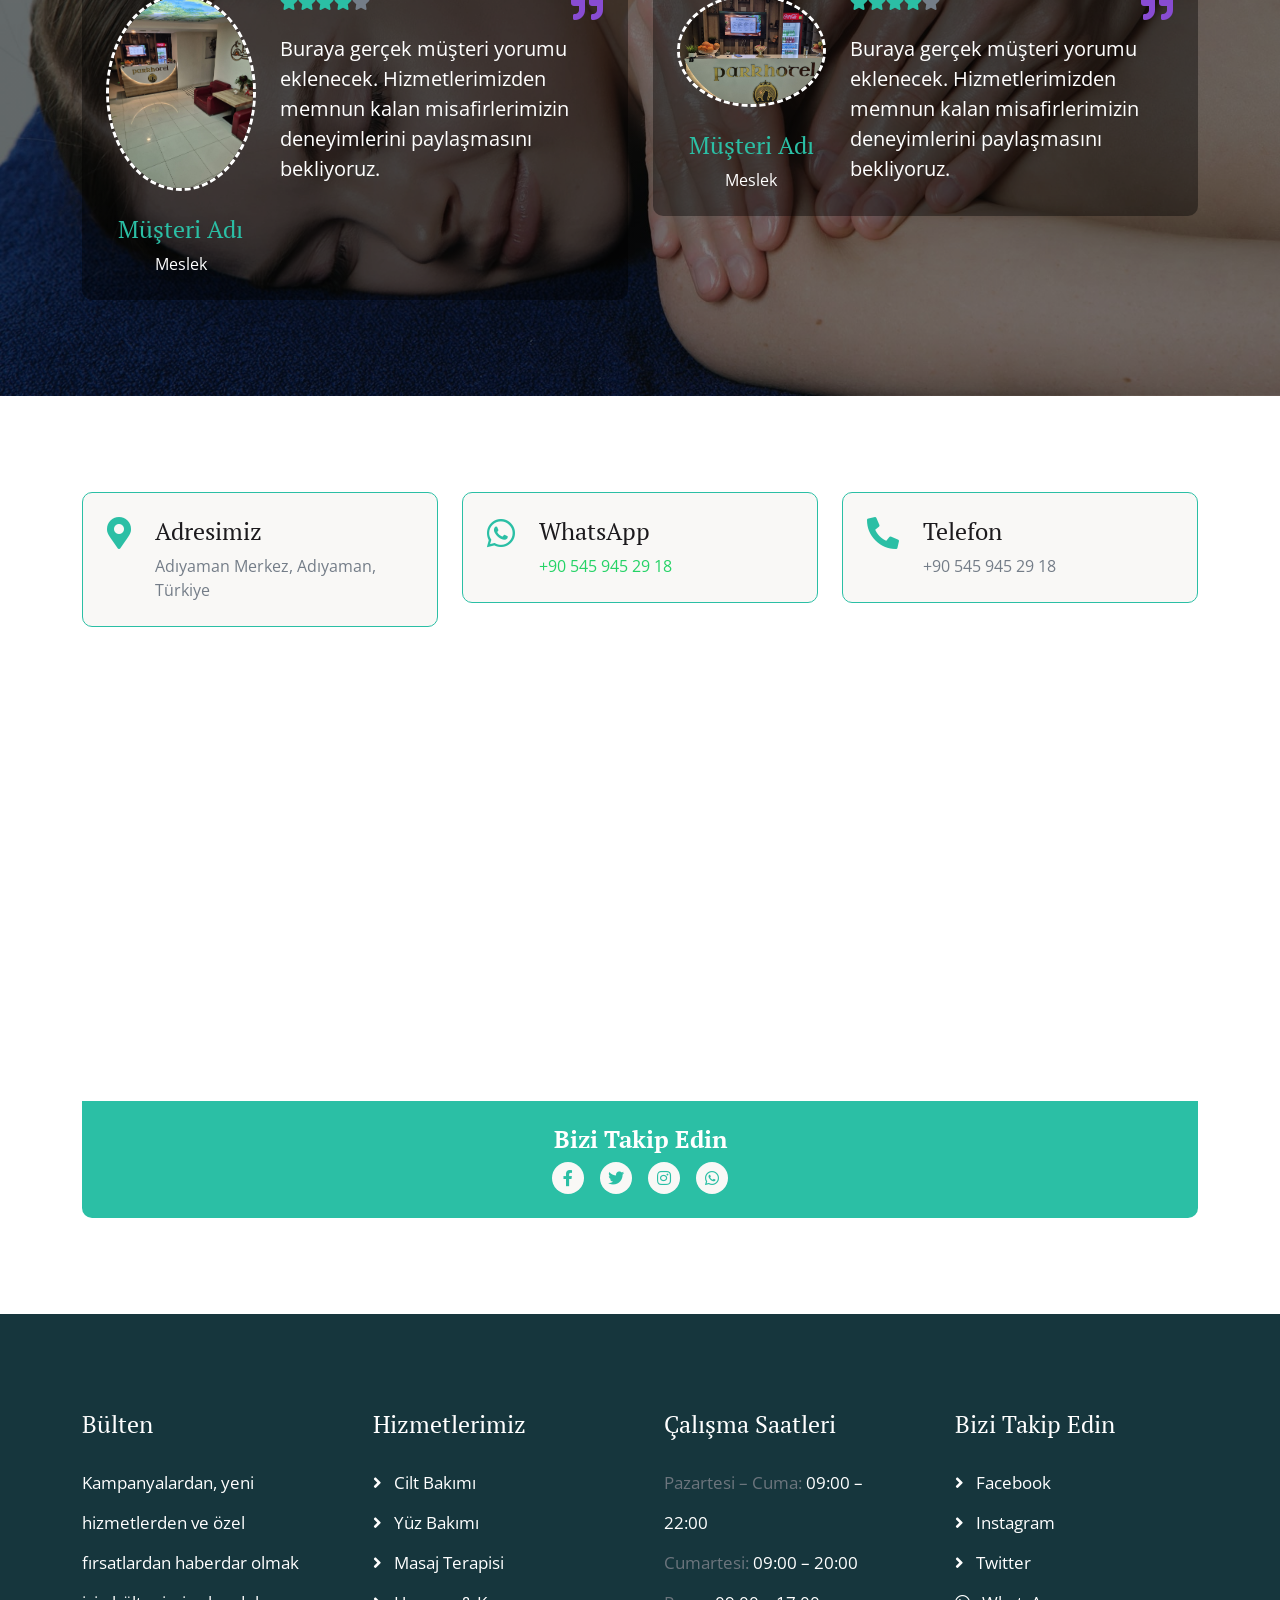
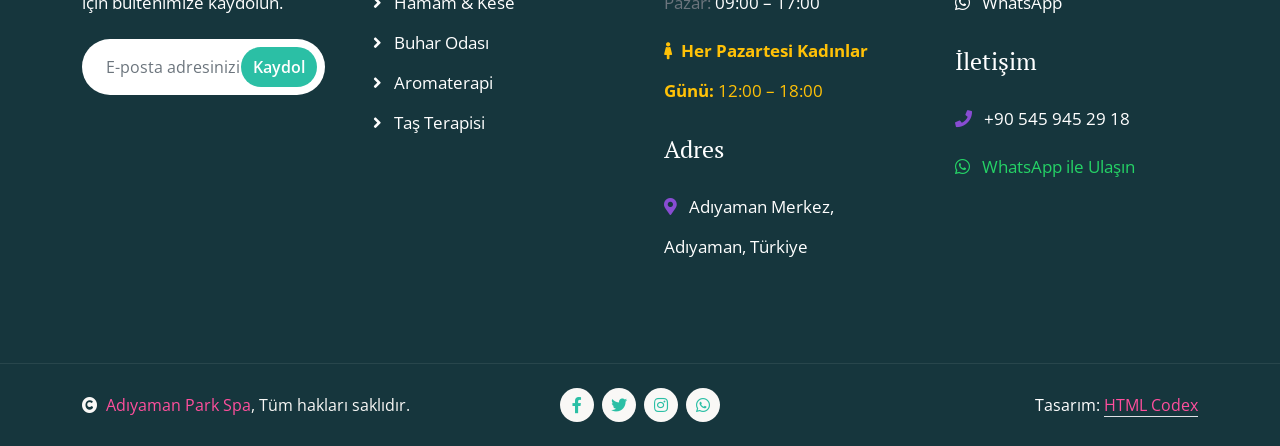
==== commit 51c90c7e: "ek düzenleme" ====
--- a/index.html
+++ b/index.html
@@ -102,7 +102,7 @@
                                 <div class="nav-item dropdown">
                                     <a href="#" class="nav-link dropdown-toggle" data-bs-toggle="dropdown">Sayfalar</a>
                                     <div class="dropdown-menu m-0 bg-secondary rounded-0">
-                                        <a href="team.html" class="dropdown-item">Ekibimiz</a>
+                                        <a href="team.html" class="dropdown-item">Hizmet Alanlarımız</a>
                                         <a href="testimonial.html" class="dropdown-item">Yorumlar</a>
                                         <a href="gallery.html" class="dropdown-item">Galeri</a>
                                         <a href="appointment.html" class="dropdown-item">Randevu</a>
@@ -151,7 +151,7 @@
                 </ol>
                 <div class="carousel-inner" role="listbox">
                     <div class="carousel-item active">
-                        <img src="img/park_spa/spa_afis.jpeg" class="img-fluid" alt="Adıyaman Park Spa">
+                        <img src="img/park_spa/afis/spa_afis.jpeg" class="img-fluid" alt="Adıyaman Park Spa">
                         <div class="carousel-caption">
                             <div class="p-3" style="max-width: 900px;">
                                 <h4 class="text-primary text-uppercase mb-3">Adıyaman Park Spa</h4>
@@ -165,7 +165,7 @@
                         </div>
                     </div>
                     <div class="carousel-item">
-                        <img src="img/park_spa/masaj_afis2.jpeg" class="img-fluid" alt="Masaj">
+                        <img src="img/park_spa/afis/masaj_afis2.jpeg" class="img-fluid" alt="Masaj">
                         <div class="carousel-caption">
                             <div class="p-3" style="max-width: 900px;">
                                 <h4 class="text-primary text-uppercase mb-3" style="letter-spacing: 3px;">Profesyonel Terapi</h4>
@@ -179,7 +179,7 @@
                         </div>
                     </div>
                     <div class="carousel-item">
-                        <img src="img/park_spa/sauna_afis.jpeg" class="img-fluid" alt="Sauna">
+                        <img src="img/park_spa/buharodası.jpeg" class="img-fluid" alt="Buhar Odası">
                         <div class="carousel-caption">
                             <div class="p-3" style="max-width: 900px;">
                                 <h4 class="text-primary text-uppercase mb-3" style="letter-spacing: 3px;">Hamam • Sauna • Buhar Odası</h4>
@@ -221,14 +221,14 @@
                                     <p>Cildinizin ihtiyacına göre temizleme, nemlendirme ve bakım uygulamaları.</p>
                                     <a href="https://wa.me/905317449431?text=Merhaba%2C%20Cilt%20Bak%C4%B1m%C4%B1%20hakk%C4%B1nda%20bilgi%20almak%20istiyorum." target="_blank" class="btn btn-primary btn-primary-outline-0 rounded-pill py-2 px-4">Randevu Al</a>
                                 </div></div>
-                                <div class="col-4"><div class="services-img d-flex align-items-center justify-content-center rounded"><img src="img/services-1.jpg" class="img-fluid rounded" alt=""></div></div>
+                                <div class="col-4"><div class="services-img d-flex align-items-center justify-content-center rounded"><img src="img/park_spa/masaj.jpeg" class="img-fluid rounded" alt="Cilt Bakımı"></div></div>
                             </div>
                         </div>
                     </div>
                     <div class="col-lg-6">
                         <div class="services-item bg-light border-4 border-start border-primary rounded p-4">
                             <div class="row align-items-center">
-                                <div class="col-4"><div class="services-img d-flex align-items-center justify-content-center rounded"><img src="img/services-2.jpg" class="img-fluid rounded" alt=""></div></div>
+                                <div class="col-4"><div class="services-img d-flex align-items-center justify-content-center rounded"><img src="img/park_spa/masaj2.jpeg" class="img-fluid rounded" alt="Yüz Bakımı"></div></div>
                                 <div class="col-8"><div class="services-content text-start">
                                     <h3>Yüz Bakımı</h3>
                                     <p>Canlandırıcı uygulamalarla daha pürüzsüz ve canlı bir görünüm.</p>
@@ -245,14 +245,14 @@
                                     <p>Derin nefes, rahatlama ve arınma için ideal sıcak buhar deneyimi.</p>
                                     <a href="https://wa.me/905317449431?text=Merhaba%2C%20Buhar%20Odas%C4%B1%20hakk%C4%B1nda%20bilgi%20almak%20istiyorum." target="_blank" class="btn btn-primary btn-primary-outline-0 rounded-pill py-2 px-4">Randevu Al</a>
                                 </div></div>
-                                <div class="col-4"><div class="services-img d-flex align-items-center justify-content-center rounded"><img src="img/services-3.jpg" class="img-fluid rounded" alt=""></div></div>
+                                <div class="col-4"><div class="services-img d-flex align-items-center justify-content-center rounded"><img src="img/park_spa/buharodası.jpeg" class="img-fluid rounded" alt="Buhar Odası"></div></div>
                             </div>
                         </div>
                     </div>
                     <div class="col-lg-6">
                         <div class="services-item bg-light border-4 border-start border-primary rounded p-4">
                             <div class="row align-items-center">
-                                <div class="col-4"><div class="services-img d-flex align-items-center justify-content-center rounded"><img src="img/services-4.jpg" class="img-fluid rounded" alt=""></div></div>
+                                <div class="col-4"><div class="services-img d-flex align-items-center justify-content-center rounded"><img src="img/park_spa/hamam4.jpeg" class="img-fluid rounded" alt="Hamam ve Kese"></div></div>
                                 <div class="col-8"><div class="services-content text-start">
                                     <h3>Hamam &amp; Kese</h3>
                                     <p>Geleneksel hamam ritüeliyle arınma ve yenilenme.</p>
@@ -269,14 +269,14 @@
                                     <p>Kas gevşetme, stres azaltma ve dinlenme için profesyonel masajlar.</p>
                                     <a href="https://wa.me/905317449431?text=Merhaba%2C%20Masaj%20hakk%C4%B1nda%20bilgi%20almak%20istiyorum." target="_blank" class="btn btn-primary btn-primary-outline-0 rounded-pill py-2 px-4">Randevu Al</a>
                                 </div></div>
-                                <div class="col-4"><div class="services-img d-flex align-items-center justify-content-center rounded"><img src="img/services-5.jpg" class="img-fluid rounded" alt=""></div></div>
+                                <div class="col-4"><div class="services-img d-flex align-items-center justify-content-center rounded"><img src="img/park_spa/masaj3.jpeg" class="img-fluid rounded" alt="Masaj Terapisi"></div></div>
                             </div>
                         </div>
                     </div>
                     <div class="col-lg-6">
                         <div class="services-item bg-light border-4 border-start border-primary rounded p-4">
                             <div class="row align-items-center">
-                                <div class="col-4"><div class="services-img d-flex align-items-center justify-content-center rounded"><img src="img/services-6.jpg" class="img-fluid rounded" alt=""></div></div>
+                                <div class="col-4"><div class="services-img d-flex align-items-center justify-content-center rounded"><img src="img/park_spa/tuzodası.jpeg" class="img-fluid rounded" alt="Aromaterapi"></div></div>
                                 <div class="col-8"><div class="services-content text-start">
                                     <h3>Aromaterapi</h3>
                                     <p>Doğal yağlarla zihinsel ve fiziksel rahatlama deneyimi.</p>
@@ -293,14 +293,14 @@
                                     <p>Isı terapisi ile rahatlama, arınma ve tazelenme.</p>
                                     <a href="https://wa.me/905317449431?text=Merhaba%2C%20Sauna%20hakk%C4%B1nda%20bilgi%20almak%20istiyorum." target="_blank" class="btn btn-primary btn-primary-outline-0 rounded-pill py-2 px-4">Randevu Al</a>
                                 </div></div>
-                                <div class="col-4"><div class="services-img d-flex align-items-center justify-content-center rounded"><img src="img/services-3.jpg" class="img-fluid rounded" alt=""></div></div>
+                                <div class="col-4"><div class="services-img d-flex align-items-center justify-content-center rounded"><img src="img/park_spa/sauna2.jpeg" class="img-fluid rounded" alt="Sauna"></div></div>
                             </div>
                         </div>
                     </div>
                     <div class="col-lg-6">
                         <div class="services-item bg-light border-4 border-start border-primary rounded p-4">
                             <div class="row align-items-center">
-                                <div class="col-4"><div class="services-img d-flex align-items-center justify-content-center rounded"><img src="img/services-1.jpg" class="img-fluid rounded" alt=""></div></div>
+                                <div class="col-4"><div class="services-img d-flex align-items-center justify-content-center rounded"><img src="img/park_spa/saunatas.jpeg" class="img-fluid rounded" alt="Taş Terapisi"></div></div>
                                 <div class="col-8"><div class="services-content text-start">
                                     <h3>Taş Terapisi</h3>
                                     <p>Sıcak taş masajı ile derin gevşeme ve dinlenme.</p>
@@ -325,9 +325,9 @@
                 <div class="row g-5 align-items-center">
                     <div class="col-lg-5">
                         <div class="video">
-                            <img src="img/about-1.jpg" class="img-fluid rounded" alt="">
+                            <img src="img/park_spa/giris.jpeg" class="img-fluid rounded" alt="Park Spa Giriş">
                             <div class="position-absolute rounded border-5 border-top border-start border-white" style="bottom: 0; right: 0;">
-                                <img src="img/about-2.jpg" class="img-fluid rounded" alt="">
+                                <img src="img/park_spa/banko.jpeg" class="img-fluid rounded" alt="Park Spa Banko">
                             </div>
                             <button type="button" class="btn btn-play" data-bs-toggle="modal" data-src="https://www.youtube.com/embed/DWRcNpR6Kdc" data-bs-target="#videoModal">
                                 <span></span>
@@ -514,14 +514,14 @@
                     </ul>
                     <div class="tab-content">
                         <div id="tab-1" class="tab-pane fade show p-0 active"><div class="row g-4"><div class="col-lg-12"><div class="row g-4">
-                            <div class="col-lg-3"><div class="gallery-img"><img class="img-fluid rounded w-100" src="img/gallery-1.jpg" alt=""><div class="gallery-overlay p-4"><h4 class="text-secondary">Cilt Bakımı</h4></div><div class="search-icon"><a href="img/gallery-1.jpg" data-lightbox="Gallery-1" class="my-auto"><i class="fas fa-search-plus btn-primary btn-primary-outline-0 rounded-circle p-3"></i></a></div></div></div>
-                            <div class="col-lg-3"><div class="gallery-img"><img class="img-fluid rounded w-100" src="img/gallery-2.jpg" alt=""><div class="gallery-overlay p-4"><h4 class="text-secondary">Buhar Banyosu</h4></div><div class="search-icon"><a href="img/gallery-2.jpg" data-lightbox="Gallery-2" class="my-auto"><i class="fas fa-search-plus btn-primary btn-primary-outline-0 rounded-circle p-3"></i></a></div></div></div>
-                            <div class="col-lg-3"><div class="gallery-img"><img class="img-fluid rounded w-100" src="img/gallery-3.jpg" alt=""><div class="gallery-overlay p-4"><h4 class="text-secondary">Taş Terapisi</h4></div><div class="search-icon"><a href="img/gallery-3.jpg" data-lightbox="Gallery-3" class="my-auto"><i class="fas fa-search-plus btn-primary btn-primary-outline-0 rounded-circle p-3"></i></a></div></div></div>
-                            <div class="col-lg-3"><div class="gallery-img"><img class="img-fluid rounded w-100" src="img/gallery-4.jpg" alt=""><div class="gallery-overlay p-4"><h4 class="text-secondary">Yüz Masajı</h4></div><div class="search-icon"><a href="img/gallery-4.jpg" data-lightbox="Gallery-4" class="my-auto"><i class="fas fa-search-plus btn-primary btn-primary-outline-0 rounded-circle p-3"></i></a></div></div></div>
-                            <div class="col-lg-3"><div class="gallery-img"><img class="img-fluid rounded w-100" src="img/gallery-5.jpg" alt=""><div class="gallery-overlay p-4"><h4 class="text-secondary">Cilt Bakımı</h4></div><div class="search-icon"><a href="img/gallery-5.jpg" data-lightbox="Gallery-5" class="my-auto"><i class="fas fa-search-plus btn-primary btn-primary-outline-0 rounded-circle p-3"></i></a></div></div></div>
-                            <div class="col-lg-3"><div class="gallery-img"><img class="img-fluid rounded w-100" src="img/gallery-6.jpg" alt=""><div class="gallery-overlay p-4"><h4 class="text-secondary">Buhar Banyosu</h4></div><div class="search-icon"><a href="img/gallery-6.jpg" data-lightbox="Gallery-6" class="my-auto"><i class="fas fa-search-plus btn-primary btn-primary-outline-0 rounded-circle p-3"></i></a></div></div></div>
-                            <div class="col-lg-3"><div class="gallery-img"><img class="img-fluid rounded w-100" src="img/gallery-7.jpg" alt=""><div class="gallery-overlay p-4"><h4 class="text-secondary">Taş Terapisi</h4></div><div class="search-icon"><a href="img/gallery-7.jpg" data-lightbox="Gallery-7" class="my-auto"><i class="fas fa-search-plus btn-primary btn-primary-outline-0 rounded-circle p-3"></i></a></div></div></div>
-                            <div class="col-lg-3"><div class="gallery-img"><img class="img-fluid rounded w-100" src="img/gallery-8.jpg" alt=""><div class="gallery-overlay p-4"><h4 class="text-secondary">Yüz Masajı</h4></div><div class="search-icon"><a href="img/gallery-8.jpg" data-lightbox="Gallery-8" class="my-auto"><i class="fas fa-search-plus btn-primary btn-primary-outline-0 rounded-circle p-3"></i></a></div></div></div>
+                            <div class="col-lg-3"><div class="gallery-img"><img class="img-fluid rounded w-100" src="img/park_spa/masaj.jpeg" alt="Cilt Bakımı"><div class="gallery-overlay p-4"><h4 class="text-secondary">Cilt Bakımı</h4></div><div class="search-icon"><a href="img/park_spa/masaj.jpeg" data-lightbox="Gallery-1" class="my-auto"><i class="fas fa-search-plus btn-primary btn-primary-outline-0 rounded-circle p-3"></i></a></div></div></div>
+                            <div class="col-lg-3"><div class="gallery-img"><img class="img-fluid rounded w-100" src="img/park_spa/buharodası.jpeg" alt="Buhar Banyosu"><div class="gallery-overlay p-4"><h4 class="text-secondary">Buhar Banyosu</h4></div><div class="search-icon"><a href="img/park_spa/buharodası.jpeg" data-lightbox="Gallery-2" class="my-auto"><i class="fas fa-search-plus btn-primary btn-primary-outline-0 rounded-circle p-3"></i></a></div></div></div>
+                            <div class="col-lg-3"><div class="gallery-img"><img class="img-fluid rounded w-100" src="img/park_spa/saunatas.jpeg" alt="Taş Terapisi"><div class="gallery-overlay p-4"><h4 class="text-secondary">Taş Terapisi</h4></div><div class="search-icon"><a href="img/park_spa/saunatas.jpeg" data-lightbox="Gallery-3" class="my-auto"><i class="fas fa-search-plus btn-primary btn-primary-outline-0 rounded-circle p-3"></i></a></div></div></div>
+                            <div class="col-lg-3"><div class="gallery-img"><img class="img-fluid rounded w-100" src="img/park_spa/masaj2.jpeg" alt="Yüz Masajı"><div class="gallery-overlay p-4"><h4 class="text-secondary">Yüz Masajı</h4></div><div class="search-icon"><a href="img/park_spa/masaj2.jpeg" data-lightbox="Gallery-4" class="my-auto"><i class="fas fa-search-plus btn-primary btn-primary-outline-0 rounded-circle p-3"></i></a></div></div></div>
+                            <div class="col-lg-3"><div class="gallery-img"><img class="img-fluid rounded w-100" src="img/park_spa/masaj3.jpeg" alt="Cilt Bakımı"><div class="gallery-overlay p-4"><h4 class="text-secondary">Cilt Bakımı</h4></div><div class="search-icon"><a href="img/park_spa/masaj3.jpeg" data-lightbox="Gallery-5" class="my-auto"><i class="fas fa-search-plus btn-primary btn-primary-outline-0 rounded-circle p-3"></i></a></div></div></div>
+                            <div class="col-lg-3"><div class="gallery-img"><img class="img-fluid rounded w-100" src="img/park_spa/buharodası.jpeg" alt="Buhar Banyosu"><div class="gallery-overlay p-4"><h4 class="text-secondary">Buhar Banyosu</h4></div><div class="search-icon"><a href="img/park_spa/buharodası.jpeg" data-lightbox="Gallery-6" class="my-auto"><i class="fas fa-search-plus btn-primary btn-primary-outline-0 rounded-circle p-3"></i></a></div></div></div>
+                            <div class="col-lg-3"><div class="gallery-img"><img class="img-fluid rounded w-100" src="img/park_spa/hamam3.jpeg" alt="Taş Terapisi"><div class="gallery-overlay p-4"><h4 class="text-secondary">Taş Terapisi</h4></div><div class="search-icon"><a href="img/park_spa/hamam3.jpeg" data-lightbox="Gallery-7" class="my-auto"><i class="fas fa-search-plus btn-primary btn-primary-outline-0 rounded-circle p-3"></i></a></div></div></div>
+                            <div class="col-lg-3"><div class="gallery-img"><img class="img-fluid rounded w-100" src="img/park_spa/banyo.jpeg" alt="Yüz Masajı"><div class="gallery-overlay p-4"><h4 class="text-secondary">Yüz Masajı</h4></div><div class="search-icon"><a href="img/park_spa/banyo.jpeg" data-lightbox="Gallery-8" class="my-auto"><i class="fas fa-search-plus btn-primary btn-primary-outline-0 rounded-circle p-3"></i></a></div></div></div>
                         </div></div></div></div>
                     </div>
                 </div>
@@ -546,14 +546,14 @@
         <div class="container-fluid team py-5">
             <div class="container py-5">
                 <div class="text-center mx-auto mb-5" style="max-width: 800px;">
-                    <p class="fs-4 text-uppercase text-primary">Spa Uzmanlarımız</p>
-                    <h1 class="display-4 mb-4">Spa &amp; Güzellik Uzmanlarımız</h1>
+                    <p class="fs-4 text-uppercase text-primary">Hizmet Alanlarımız</p>
+                    <h1 class="display-4 mb-4">Tuz Odası, Buhar Odası, Spa, Sauna, Masaj ve Hamam</h1>
                 </div>
                 <div class="row g-4">
-                    <div class="col-md-6 col-lg-6 col-xl-3"><div class="team-item"><div class="team-img rounded-top"><img src="img/team-1.png" class="img-fluid w-100 rounded-top bg-light" alt=""></div><div class="team-text rounded-bottom text-center p-4"><h3 class="text-white">Oliva Mia</h3><p class="mb-0 text-white">Spa &amp; Güzellik Uzmanı</p></div><div class="team-social"><a class="btn btn-light btn-light-outline-0 btn-square rounded-circle mb-2" href="#"><i class="fab fa-twitter"></i></a><a class="btn btn-light btn-light-outline-0 btn-square rounded-circle mb-2" href="#"><i class="fab fa-facebook-f"></i></a><a class="btn btn-light btn-light-outline-0 btn-square rounded-circle mb-2" href="#"><i class="fab fa-instagram"></i></a><a class="btn btn-light btn-light-outline-0 btn-square rounded-circle" href="https://wa.me/905317449431" target="_blank"><i class="fab fa-whatsapp"></i></a></div></div></div>
-                    <div class="col-md-6 col-lg-6 col-xl-3"><div class="team-item"><div class="team-img rounded-top"><img src="img/team-2.png" class="img-fluid w-100 rounded-top bg-light" alt=""></div><div class="team-text rounded-bottom text-center p-4"><h3 class="text-white">Charlotte Ross</h3><p class="mb-0 text-white">Spa &amp; Güzellik Uzmanı</p></div><div class="team-social"><a class="btn btn-light btn-light-outline-0 btn-square rounded-circle mb-2" href="#"><i class="fab fa-twitter"></i></a><a class="btn btn-light btn-light-outline-0 btn-square rounded-circle mb-2" href="#"><i class="fab fa-facebook-f"></i></a><a class="btn btn-light btn-light-outline-0 btn-square rounded-circle mb-2" href="#"><i class="fab fa-instagram"></i></a><a class="btn btn-light btn-light-outline-0 btn-square rounded-circle" href="https://wa.me/905317449431" target="_blank"><i class="fab fa-whatsapp"></i></a></div></div></div>
-                    <div class="col-md-6 col-lg-6 col-xl-3"><div class="team-item"><div class="team-img rounded-top"><img src="img/team-3.png" class="img-fluid w-100 rounded-top bg-light" alt=""></div><div class="team-text rounded-bottom text-center p-4"><h3 class="text-white">Amelia Luna</h3><p class="mb-0 text-white">Spa &amp; Güzellik Uzmanı</p></div><div class="team-social"><a class="btn btn-light btn-light-outline-0 btn-square rounded-circle mb-2" href="#"><i class="fab fa-twitter"></i></a><a class="btn btn-light btn-light-outline-0 btn-square rounded-circle mb-2" href="#"><i class="fab fa-facebook-f"></i></a><a class="btn btn-light btn-light-outline-0 btn-square rounded-circle mb-2" href="#"><i class="fab fa-instagram"></i></a><a class="btn btn-light btn-light-outline-0 btn-square rounded-circle" href="https://wa.me/905317449431" target="_blank"><i class="fab fa-whatsapp"></i></a></div></div></div>
-                    <div class="col-md-6 col-lg-6 col-xl-3"><div class="team-item"><div class="team-img rounded-top"><img src="img/team-4.png" class="img-fluid w-100 rounded-top bg-light" alt=""></div><div class="team-text rounded-bottom text-center p-4"><h3 class="text-white">Isabella Evelyn</h3><p class="mb-0 text-white">Spa &amp; Güzellik Uzmanı</p></div><div class="team-social"><a class="btn btn-light btn-light-outline-0 btn-square rounded-circle mb-2" href="#"><i class="fab fa-twitter"></i></a><a class="btn btn-light btn-light-outline-0 btn-square rounded-circle mb-2" href="#"><i class="fab fa-facebook-f"></i></a><a class="btn btn-light btn-light-outline-0 btn-square rounded-circle mb-2" href="#"><i class="fab fa-instagram"></i></a><a class="btn btn-light btn-light-outline-0 btn-square rounded-circle" href="https://wa.me/905317449431" target="_blank"><i class="fab fa-whatsapp"></i></a></div></div></div>
+                    <div class="col-md-6 col-lg-6 col-xl-3"><div class="team-item"><div class="team-img rounded-top"><img src="img/park_spa/masaj.jpeg" class="img-fluid w-100 rounded-top bg-light" alt="Spa Uzmanı"></div><div class="team-text rounded-bottom text-center p-4"><h3 class="text-white">Oliva Mia</h3><p class="mb-0 text-white">Spa &amp; Güzellik Uzmanı</p></div><div class="team-social"><a class="btn btn-light btn-light-outline-0 btn-square rounded-circle mb-2" href="#"><i class="fab fa-twitter"></i></a><a class="btn btn-light btn-light-outline-0 btn-square rounded-circle mb-2" href="#"><i class="fab fa-facebook-f"></i></a><a class="btn btn-light btn-light-outline-0 btn-square rounded-circle mb-2" href="#"><i class="fab fa-instagram"></i></a><a class="btn btn-light btn-light-outline-0 btn-square rounded-circle" href="https://wa.me/905317449431" target="_blank"><i class="fab fa-whatsapp"></i></a></div></div></div>
+                    <div class="col-md-6 col-lg-6 col-xl-3"><div class="team-item"><div class="team-img rounded-top"><img src="img/park_spa/masaj2.jpeg" class="img-fluid w-100 rounded-top bg-light" alt="Spa Uzmanı"></div><div class="team-text rounded-bottom text-center p-4"><h3 class="text-white">Charlotte Ross</h3><p class="mb-0 text-white">Spa &amp; Güzellik Uzmanı</p></div><div class="team-social"><a class="btn btn-light btn-light-outline-0 btn-square rounded-circle mb-2" href="#"><i class="fab fa-twitter"></i></a><a class="btn btn-light btn-light-outline-0 btn-square rounded-circle mb-2" href="#"><i class="fab fa-facebook-f"></i></a><a class="btn btn-light btn-light-outline-0 btn-square rounded-circle mb-2" href="#"><i class="fab fa-instagram"></i></a><a class="btn btn-light btn-light-outline-0 btn-square rounded-circle" href="https://wa.me/905317449431" target="_blank"><i class="fab fa-whatsapp"></i></a></div></div></div>
+                    <div class="col-md-6 col-lg-6 col-xl-3"><div class="team-item"><div class="team-img rounded-top"><img src="img/park_spa/masaj3.jpeg" class="img-fluid w-100 rounded-top bg-light" alt="Spa Uzmanı"></div><div class="team-text rounded-bottom text-center p-4"><h3 class="text-white">Amelia Luna</h3><p class="mb-0 text-white">Spa &amp; Güzellik Uzmanı</p></div><div class="team-social"><a class="btn btn-light btn-light-outline-0 btn-square rounded-circle mb-2" href="#"><i class="fab fa-twitter"></i></a><a class="btn btn-light btn-light-outline-0 btn-square rounded-circle mb-2" href="#"><i class="fab fa-facebook-f"></i></a><a class="btn btn-light btn-light-outline-0 btn-square rounded-circle mb-2" href="#"><i class="fab fa-instagram"></i></a><a class="btn btn-light btn-light-outline-0 btn-square rounded-circle" href="https://wa.me/905317449431" target="_blank"><i class="fab fa-whatsapp"></i></a></div></div></div>
+                    <div class="col-md-6 col-lg-6 col-xl-3"><div class="team-item"><div class="team-img rounded-top"><img src="img/park_spa/hamam3.jpeg" class="img-fluid w-100 rounded-top bg-light" alt="Spa Uzmanı"></div><div class="team-text rounded-bottom text-center p-4"><h3 class="text-white">Isabella Evelyn</h3><p class="mb-0 text-white">Spa &amp; Güzellik Uzmanı</p></div><div class="team-social"><a class="btn btn-light btn-light-outline-0 btn-square rounded-circle mb-2" href="#"><i class="fab fa-twitter"></i></a><a class="btn btn-light btn-light-outline-0 btn-square rounded-circle mb-2" href="#"><i class="fab fa-facebook-f"></i></a><a class="btn btn-light btn-light-outline-0 btn-square rounded-circle mb-2" href="#"><i class="fab fa-instagram"></i></a><a class="btn btn-light btn-light-outline-0 btn-square rounded-circle" href="https://wa.me/905317449431" target="_blank"><i class="fab fa-whatsapp"></i></a></div></div></div>
                 </div>
             </div>
         </div>
@@ -567,9 +567,9 @@
                     <h1 class="display-4 mb-4 text-white">Müşterilerimiz Ne Diyor?</h1>
                 </div>
                 <div class="owl-carousel testimonial-carousel">
-                    <div class="testimonial-item rounded p-4"><div class="row"><div class="col-4"><div class="d-flex flex-column mx-auto"><div class="rounded-circle mb-4" style="border: dashed; border-color: var(--bs-white);"><img src="img/testimonial-1.jpg" class="img-fluid rounded-circle" alt=""></div><div class="text-center"><h4 class="mb-2 text-primary">Müşteri Adı</h4><p class="m-0 text-white">Meslek</p></div></div></div><div class="col-8"><div class="position-absolute" style="top: 20px; right: 25px;"><i class="fa fa-quote-right fa-2x text-secondary"></i></div><div class="testimonial-content"><div class="d-flex mb-4"><i class="fas fa-star text-primary"></i><i class="fas fa-star text-primary"></i><i class="fas fa-star text-primary"></i><i class="fas fa-star text-primary"></i><i class="fas fa-star"></i></div><p class="fs-5 mb-0 text-white">Buraya gerçek müşteri yorumu eklenecek. Hizmetlerimizden memnun kalan misafirlerimizin deneyimlerini paylaşmasını bekliyoruz.</p></div></div></div></div>
-                    <div class="testimonial-item rounded p-4"><div class="row"><div class="col-4"><div class="d-flex flex-column mx-auto"><div class="rounded-circle mb-4" style="border: dashed; border-color: var(--bs-white);"><img src="img/testimonial-2.jpg" class="img-fluid rounded-circle" alt=""></div><div class="text-center"><h4 class="mb-2 text-primary">Müşteri Adı</h4><p class="m-0 text-white">Meslek</p></div></div></div><div class="col-8"><div class="position-absolute" style="top: 20px; right: 25px;"><i class="fa fa-quote-right fa-2x text-secondary"></i></div><div class="testimonial-content"><div class="d-flex mb-4"><i class="fas fa-star text-primary"></i><i class="fas fa-star text-primary"></i><i class="fas fa-star text-primary"></i><i class="fas fa-star text-primary"></i><i class="fas fa-star"></i></div><p class="fs-5 mb-0 text-white">Buraya gerçek müşteri yorumu eklenecek. Hizmetlerimizden memnun kalan misafirlerimizin deneyimlerini paylaşmasını bekliyoruz.</p></div></div></div></div>
-                    <div class="testimonial-item rounded p-4"><div class="row"><div class="col-4"><div class="d-flex flex-column mx-auto"><div class="rounded-circle mb-4" style="border: dashed; border-color: var(--bs-white);"><img src="img/testimonial-3.jpg" class="img-fluid rounded-circle" alt=""></div><div class="text-center"><h4 class="mb-2 text-primary">Müşteri Adı</h4><p class="m-0 text-white">Meslek</p></div></div></div><div class="col-8"><div class="position-absolute" style="top: 20px; right: 25px;"><i class="fa fa-quote-right fa-2x text-secondary"></i></div><div class="testimonial-content"><div class="d-flex mb-4"><i class="fas fa-star text-primary"></i><i class="fas fa-star text-primary"></i><i class="fas fa-star text-primary"></i><i class="fas fa-star text-primary"></i><i class="fas fa-star"></i></div><p class="fs-5 mb-0 text-white">Buraya gerçek müşteri yorumu eklenecek. Hizmetlerimizden memnun kalan misafirlerimizin deneyimlerini paylaşmasını bekliyoruz.</p></div></div></div></div>
+                    <div class="testimonial-item rounded p-4"><div class="row"><div class="col-4"><div class="d-flex flex-column mx-auto"><div class="rounded-circle mb-4" style="border: dashed; border-color: var(--bs-white);"><img src="img/park_spa/giris.jpeg" class="img-fluid rounded-circle" alt="Müşteri"></div><div class="text-center"><h4 class="mb-2 text-primary">Müşteri Adı</h4><p class="m-0 text-white">Meslek</p></div></div></div><div class="col-8"><div class="position-absolute" style="top: 20px; right: 25px;"><i class="fa fa-quote-right fa-2x text-secondary"></i></div><div class="testimonial-content"><div class="d-flex mb-4"><i class="fas fa-star text-primary"></i><i class="fas fa-star text-primary"></i><i class="fas fa-star text-primary"></i><i class="fas fa-star text-primary"></i><i class="fas fa-star"></i></div><p class="fs-5 mb-0 text-white">Buraya gerçek müşteri yorumu eklenecek. Hizmetlerimizden memnun kalan misafirlerimizin deneyimlerini paylaşmasını bekliyoruz.</p></div></div></div></div>
+                    <div class="testimonial-item rounded p-4"><div class="row"><div class="col-4"><div class="d-flex flex-column mx-auto"><div class="rounded-circle mb-4" style="border: dashed; border-color: var(--bs-white);"><img src="img/park_spa/banko.jpeg" class="img-fluid rounded-circle" alt="Müşteri"></div><div class="text-center"><h4 class="mb-2 text-primary">Müşteri Adı</h4><p class="m-0 text-white">Meslek</p></div></div></div><div class="col-8"><div class="position-absolute" style="top: 20px; right: 25px;"><i class="fa fa-quote-right fa-2x text-secondary"></i></div><div class="testimonial-content"><div class="d-flex mb-4"><i class="fas fa-star text-primary"></i><i class="fas fa-star text-primary"></i><i class="fas fa-star text-primary"></i><i class="fas fa-star text-primary"></i><i class="fas fa-star"></i></div><p class="fs-5 mb-0 text-white">Buraya gerçek müşteri yorumu eklenecek. Hizmetlerimizden memnun kalan misafirlerimizin deneyimlerini paylaşmasını bekliyoruz.</p></div></div></div></div>
+                    <div class="testimonial-item rounded p-4"><div class="row"><div class="col-4"><div class="d-flex flex-column mx-auto"><div class="rounded-circle mb-4" style="border: dashed; border-color: var(--bs-white);"><img src="img/park_spa/hol.jpeg" class="img-fluid rounded-circle" alt="Müşteri"></div><div class="text-center"><h4 class="mb-2 text-primary">Müşteri Adı</h4><p class="m-0 text-white">Meslek</p></div></div></div><div class="col-8"><div class="position-absolute" style="top: 20px; right: 25px;"><i class="fa fa-quote-right fa-2x text-secondary"></i></div><div class="testimonial-content"><div class="d-flex mb-4"><i class="fas fa-star text-primary"></i><i class="fas fa-star text-primary"></i><i class="fas fa-star text-primary"></i><i class="fas fa-star text-primary"></i><i class="fas fa-star"></i></div><p class="fs-5 mb-0 text-white">Buraya gerçek müşteri yorumu eklenecek. Hizmetlerimizden memnun kalan misafirlerimizin deneyimlerini paylaşmasını bekliyoruz.</p></div></div></div></div>
                 </div>
             </div>
         </div>
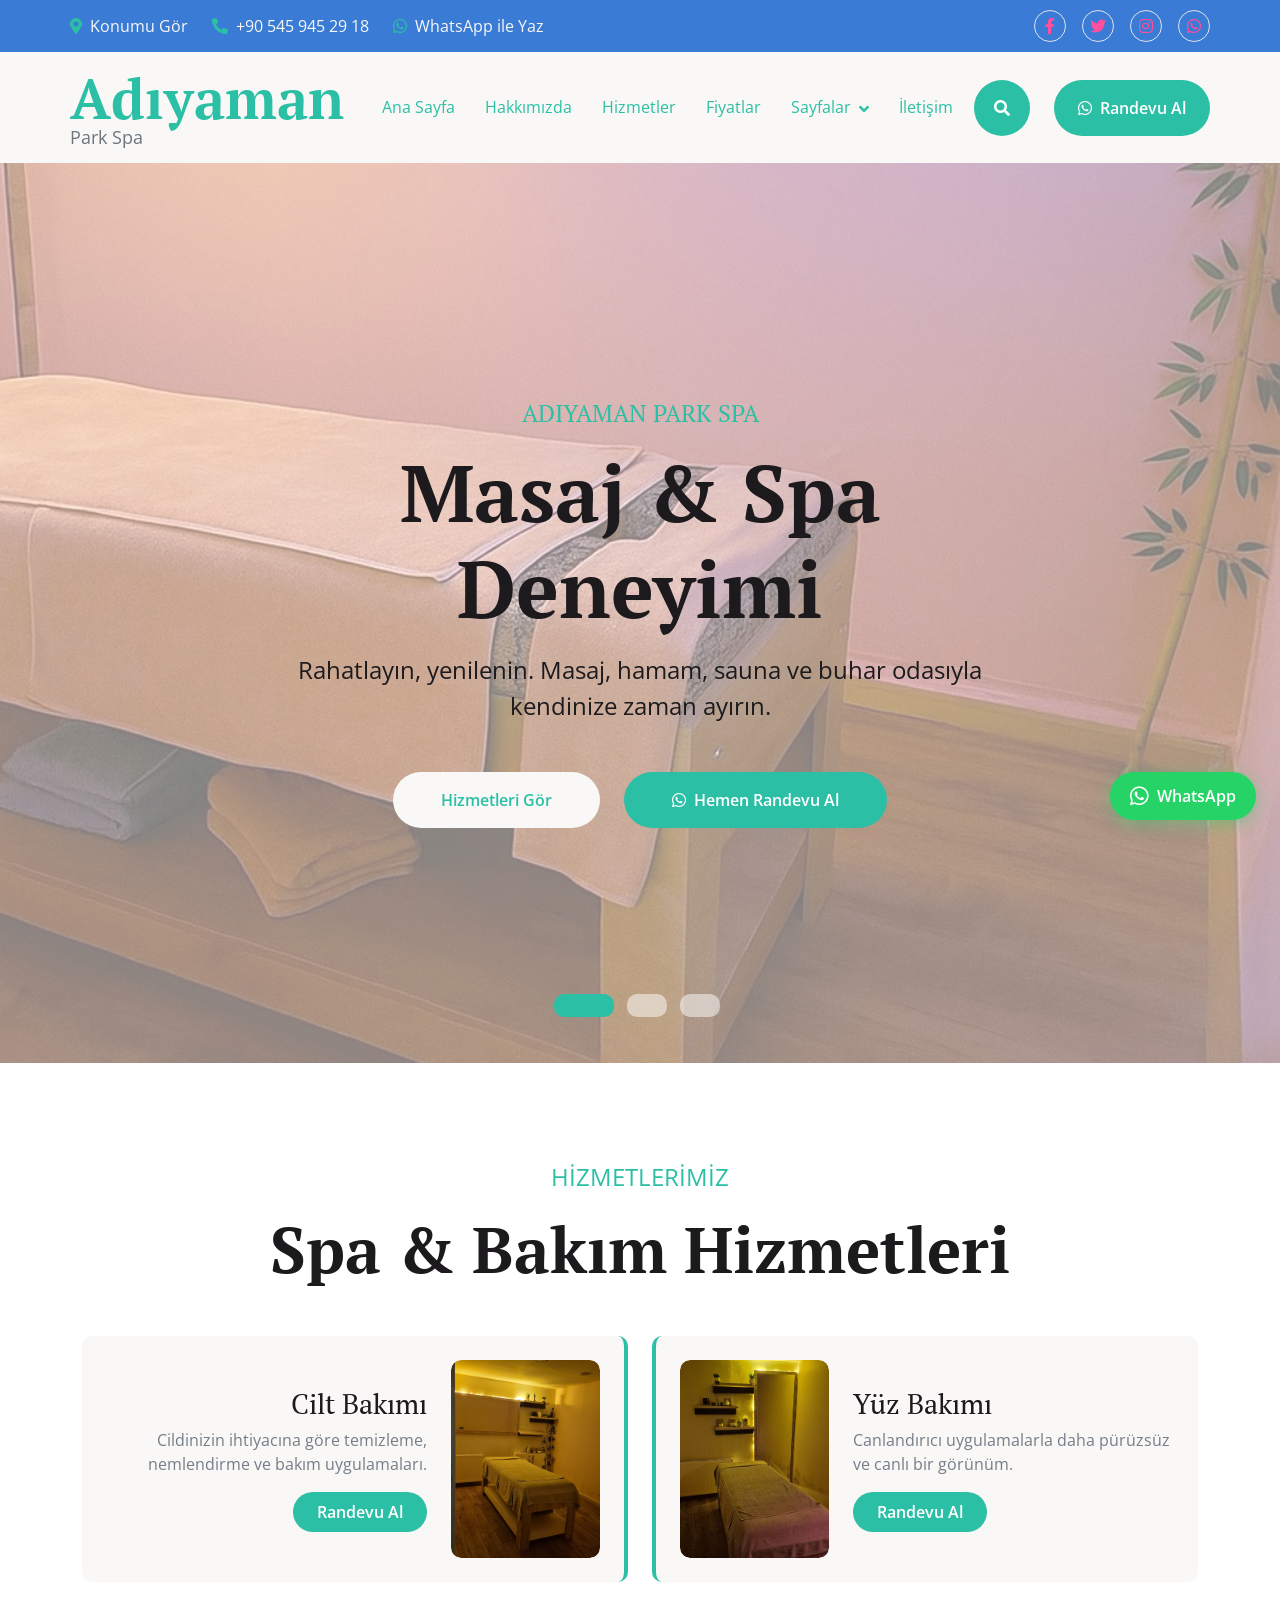
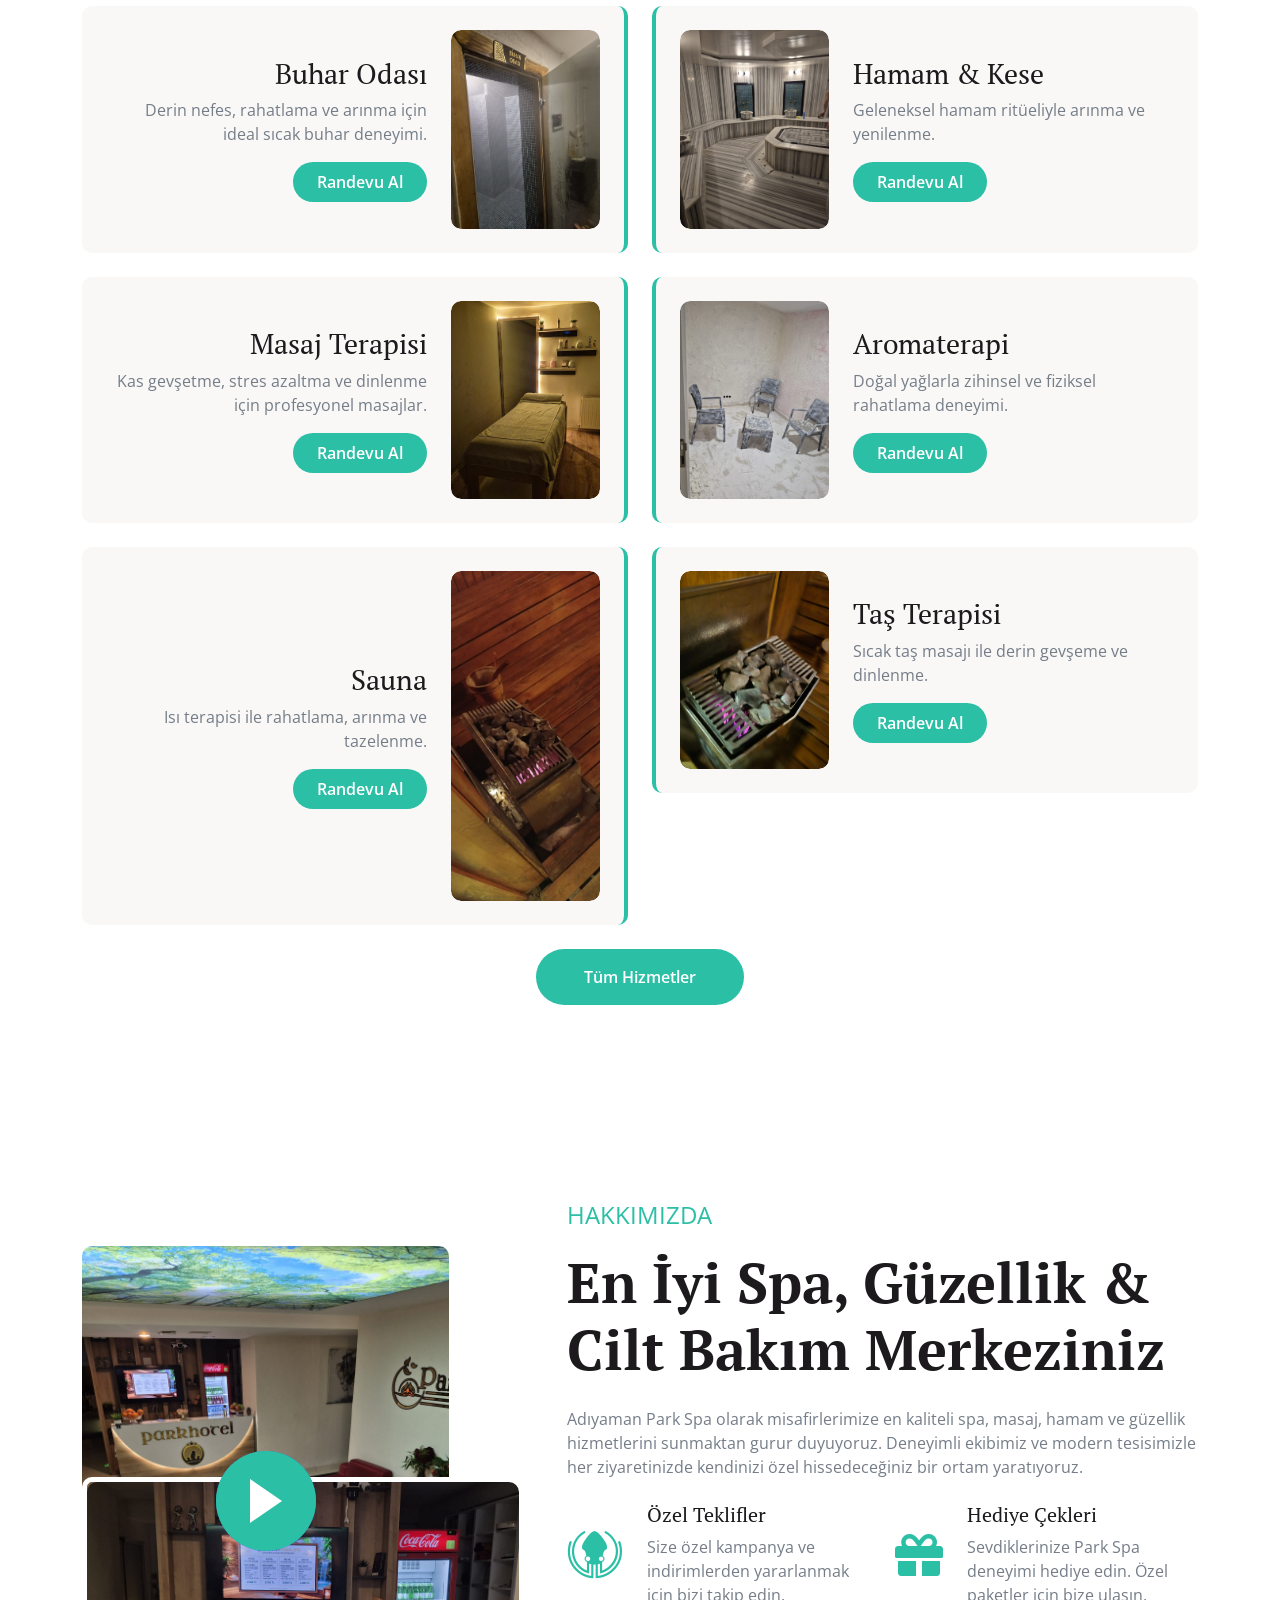
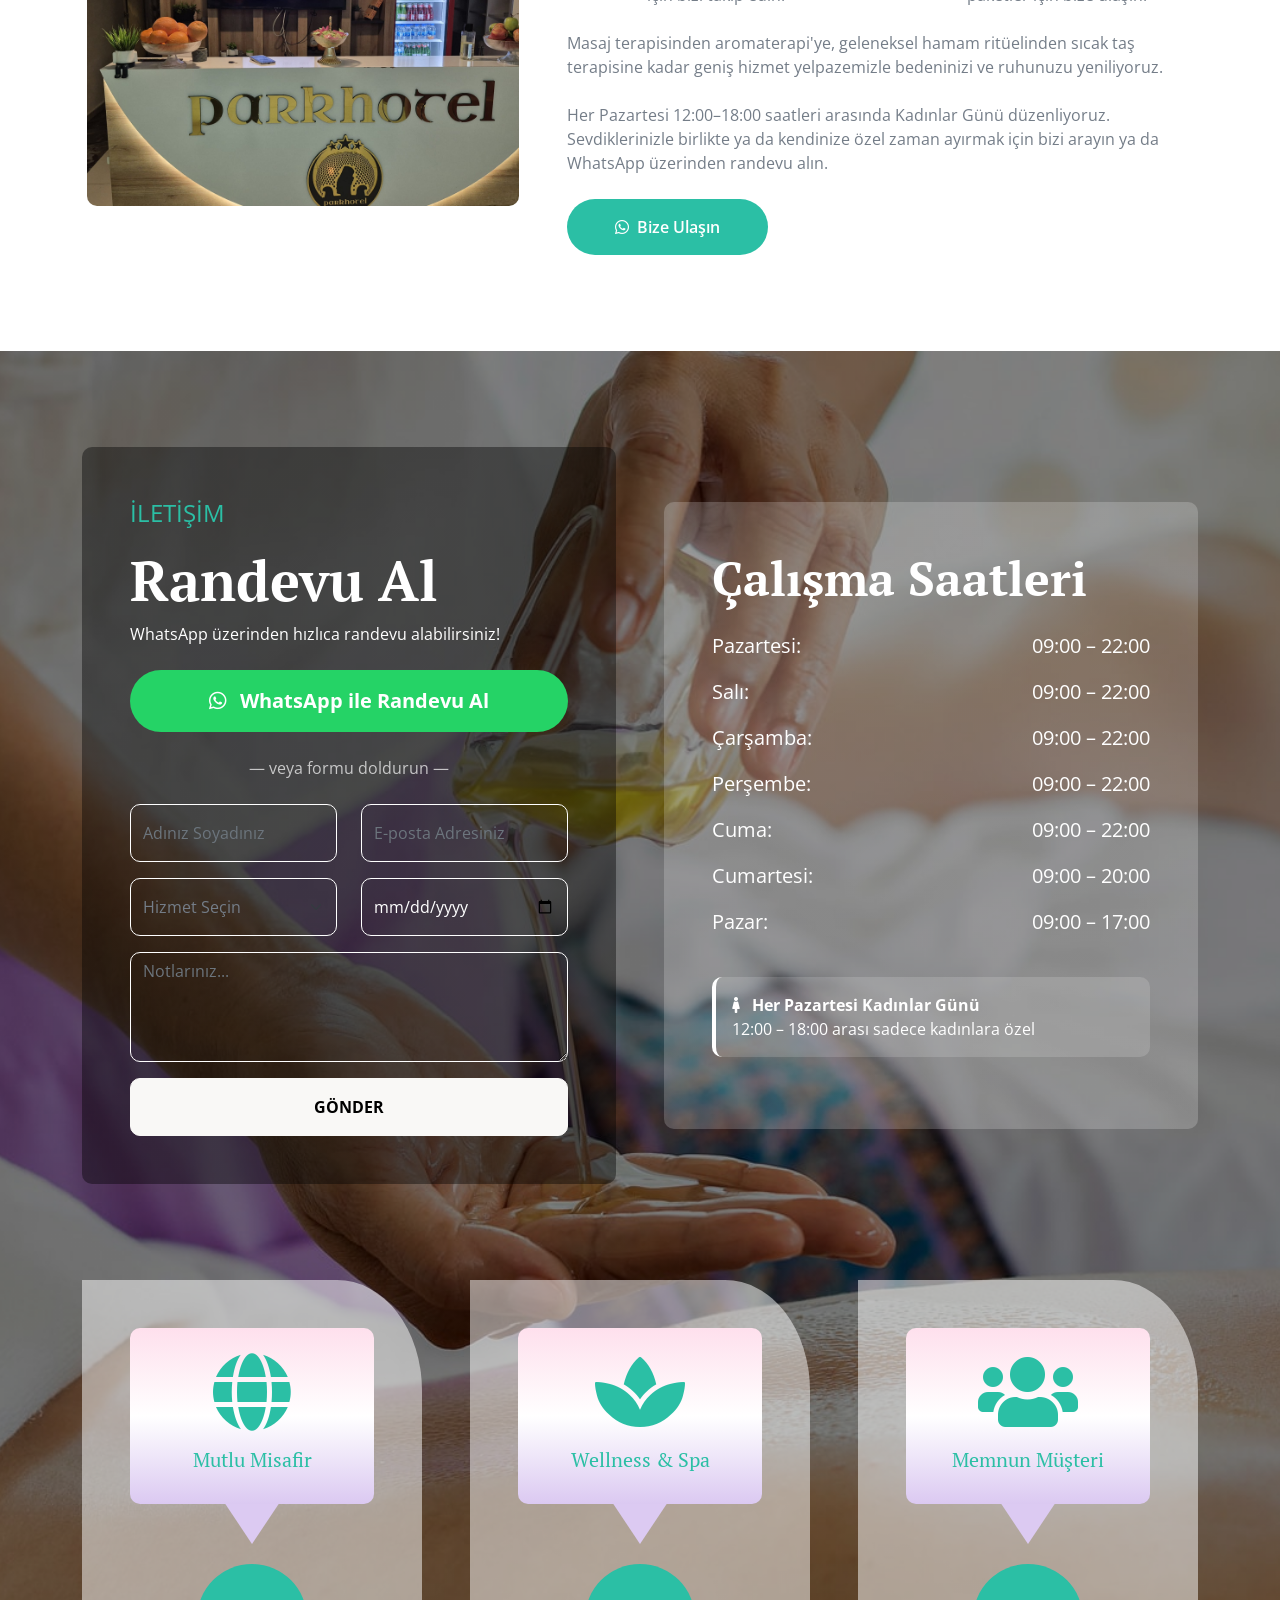
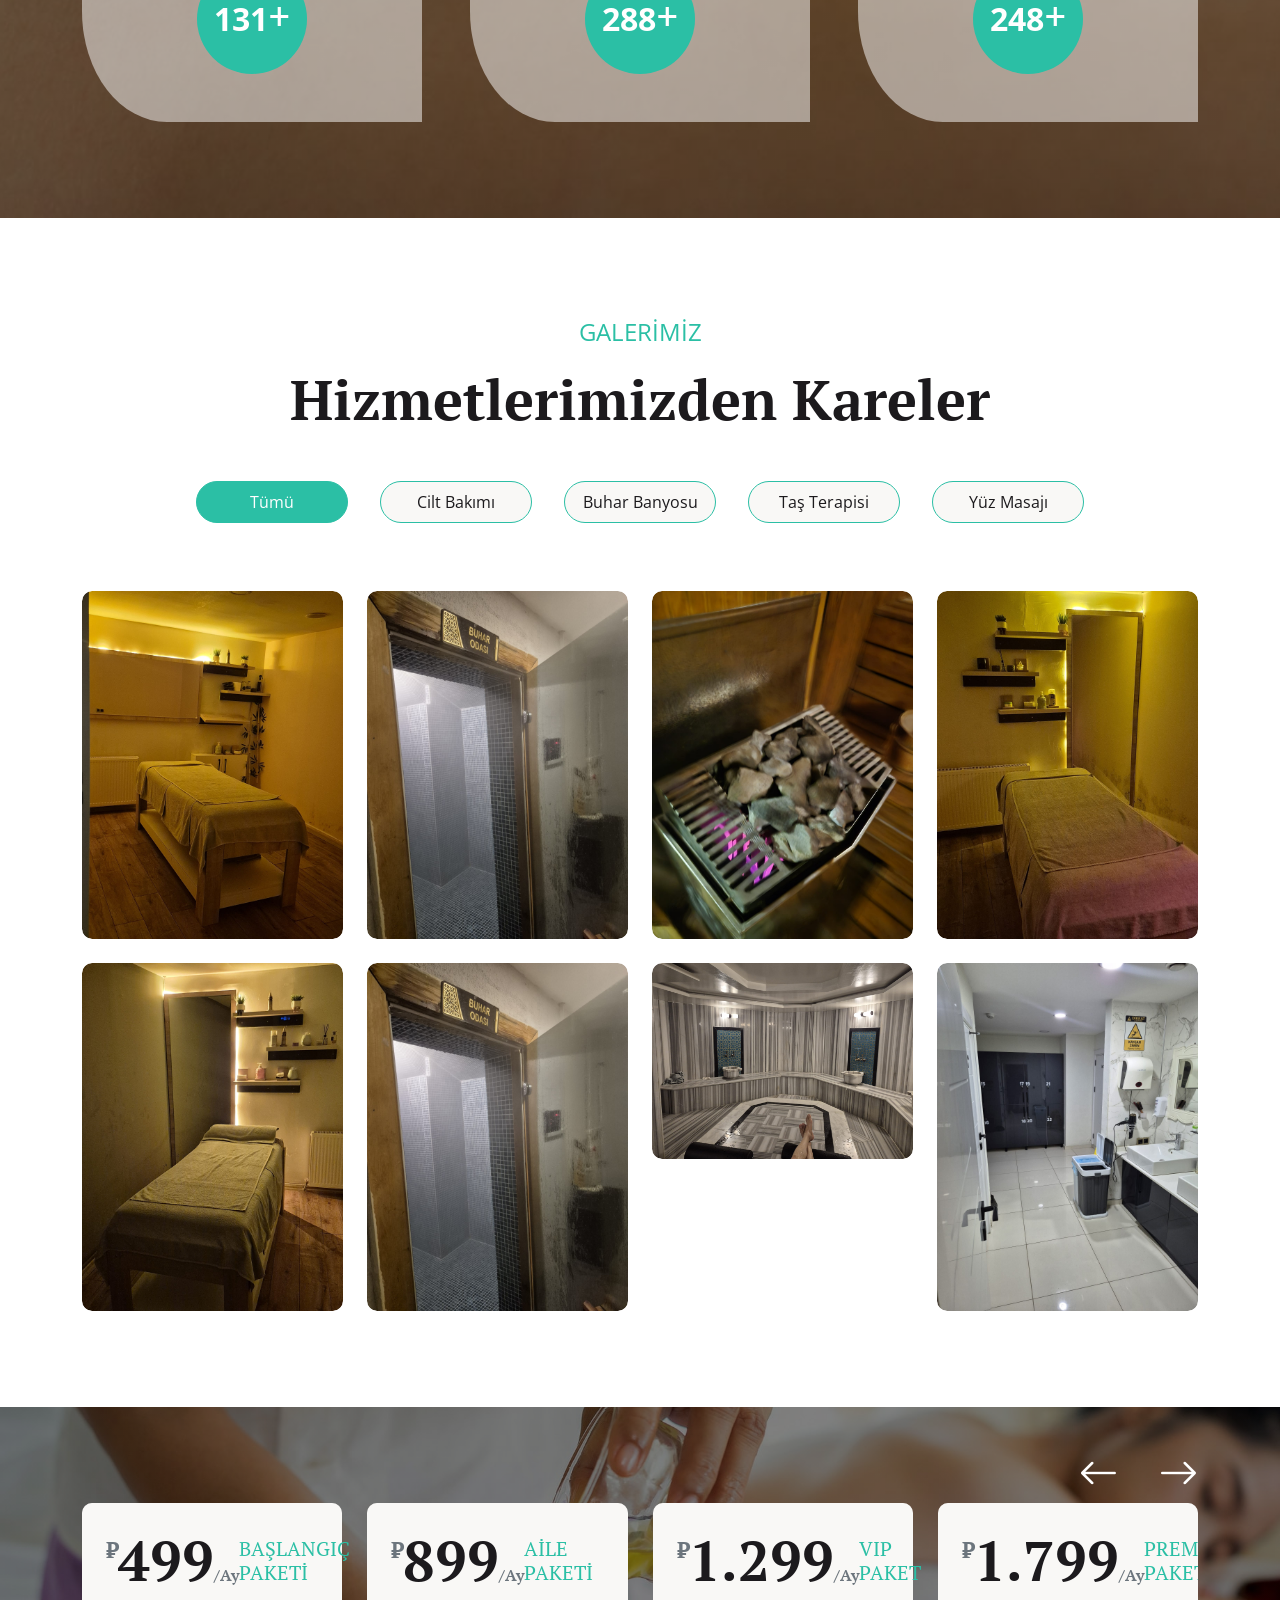
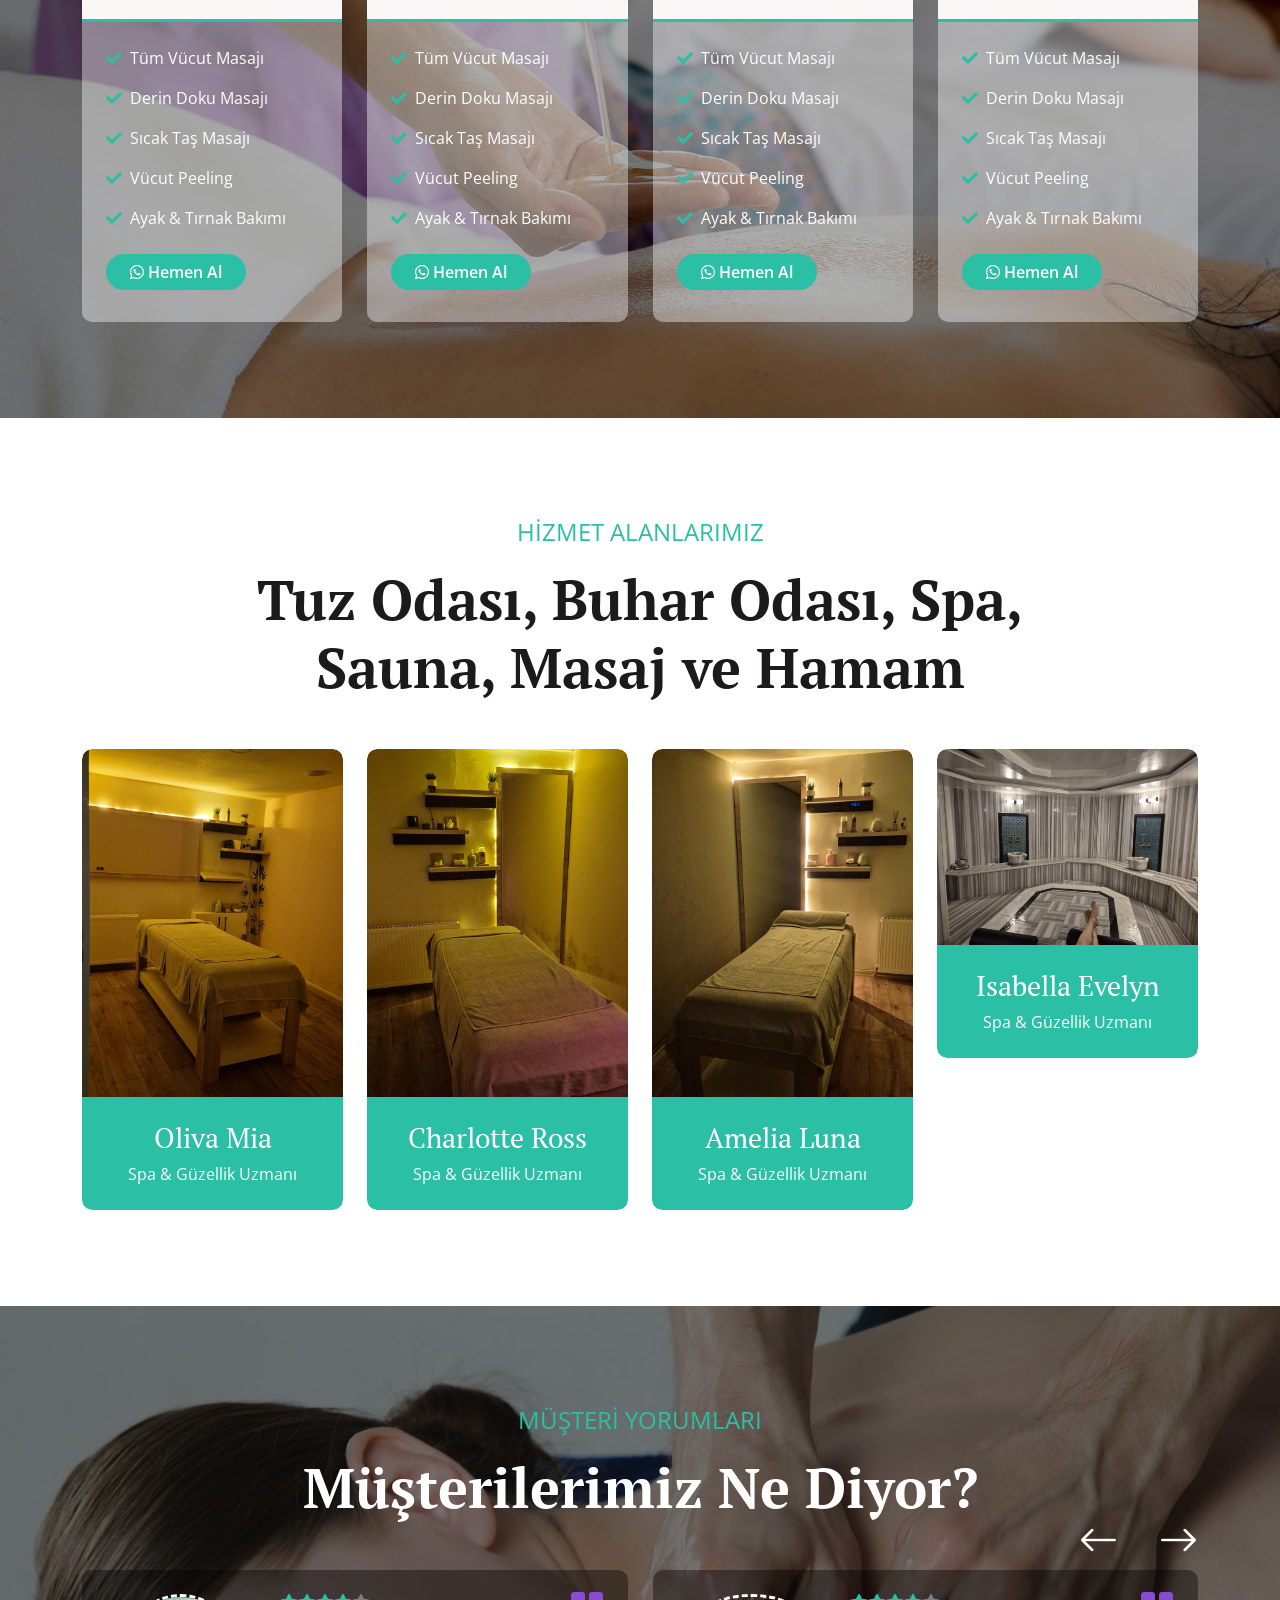
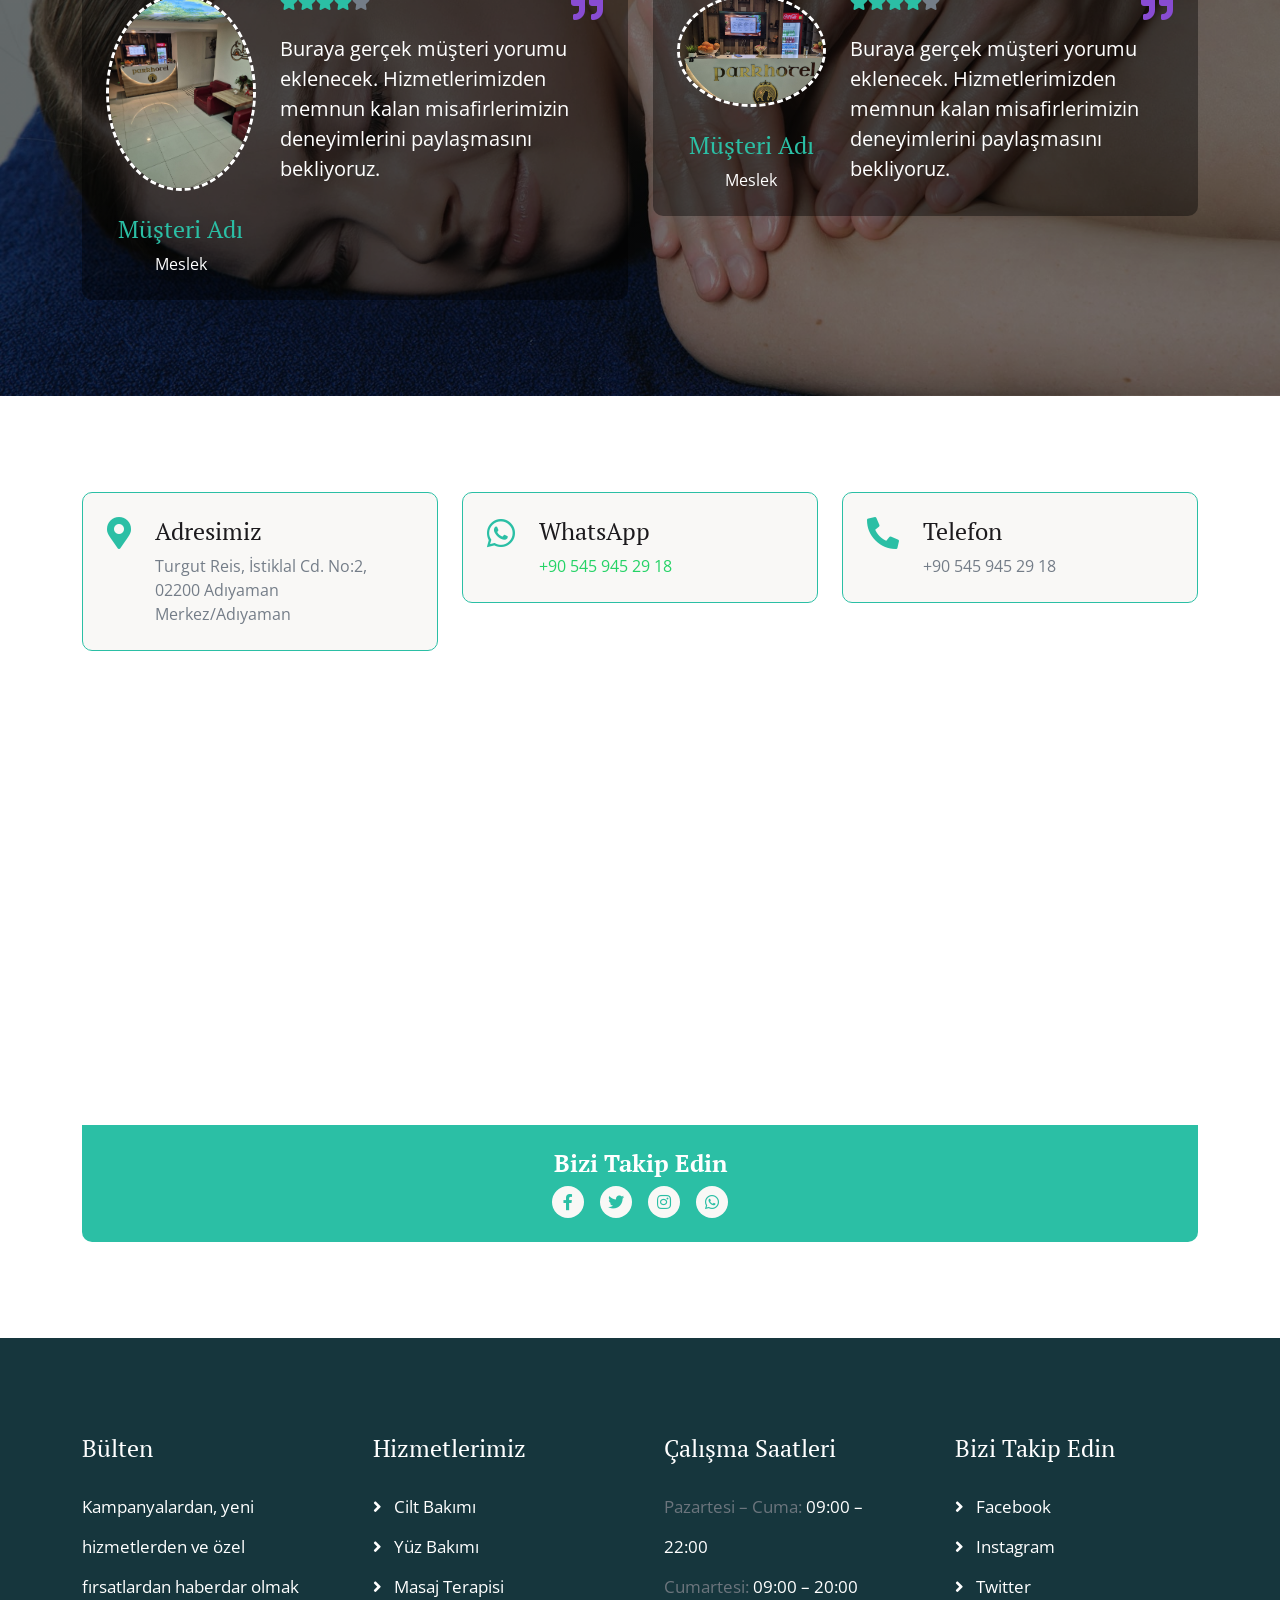
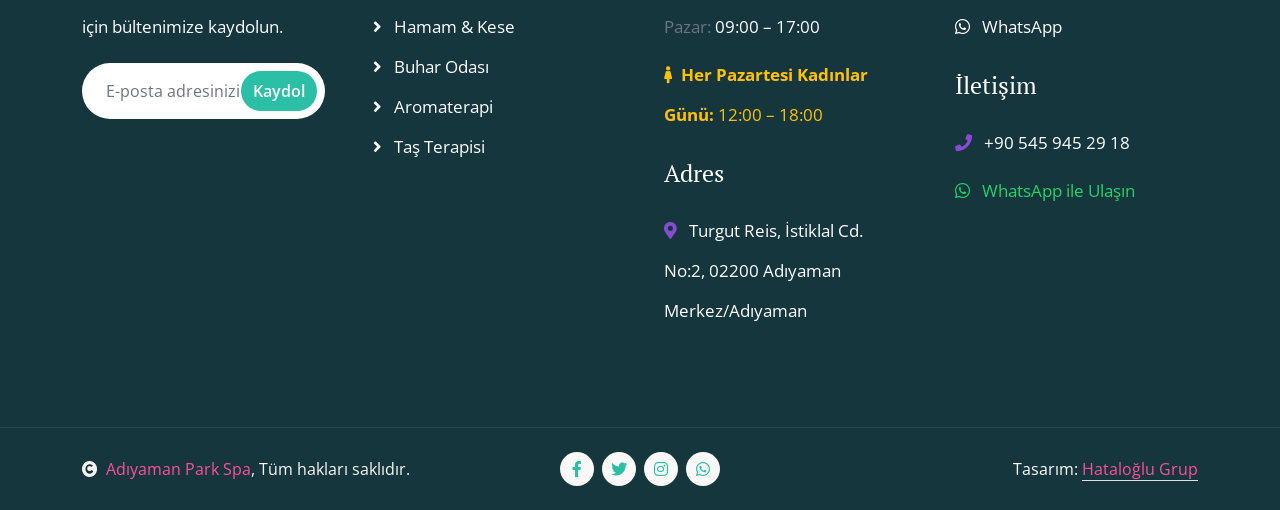
==== commit 5be75bdd: "ek düzenleme" ====
--- a/index.html
+++ b/index.html
@@ -68,8 +68,8 @@
                         <div class="col-lg-8">
                             <div class="d-flex flex-wrap">
                                 <a href="https://maps.app.goo.gl/AUMQitokgpYBETvE9" class="me-4 text-light"><i class="fas fa-map-marker-alt text-primary me-2"></i>Konumu Gör</a>
-                                <a href="tel:+905317449431" class="me-4 text-light"><i class="fas fa-phone-alt text-primary me-2"></i>+90 545 945 29 18</a>
-                                <a href="https://wa.me/905317449431" target="_blank" class="text-light"><i class="fab fa-whatsapp text-primary me-2"></i>WhatsApp ile Yaz</a>
+                                <a href="tel:+905459452918" class="me-4 text-light"><i class="fas fa-phone-alt text-primary me-2"></i>+90 545 945 29 18</a>
+                                <a href="https://wa.me/905459452918" target="_blank" class="text-light"><i class="fab fa-whatsapp text-primary me-2"></i>WhatsApp ile Yaz</a>
                             </div>
                         </div>
                         <div class="col-lg-4">
@@ -77,7 +77,7 @@
                                 <a href="#" class="me-3 btn-square border rounded-circle nav-fill"><i class="fab fa-facebook-f"></i></a>
                                 <a href="#" class="me-3 btn-square border rounded-circle nav-fill"><i class="fab fa-twitter"></i></a>
                                 <a href="#" class="me-3 btn-square border rounded-circle nav-fill"><i class="fab fa-instagram"></i></a>
-                                <a href="https://wa.me/905317449431" target="_blank" class="btn-square border rounded-circle nav-fill"><i class="fab fa-whatsapp"></i></a>
+                                <a href="https://wa.me/905459452918" target="_blank" class="btn-square border rounded-circle nav-fill"><i class="fab fa-whatsapp"></i></a>
                             </div>
                         </div>
                     </div>
@@ -113,7 +113,7 @@
                             </div>
                             <div class="d-flex align-items-center flex-nowrap pt-xl-0">
                                 <button class="btn-search btn btn-primary btn-primary-outline-0 rounded-circle btn-lg-square" data-bs-toggle="modal" data-bs-target="#searchModal"><i class="fas fa-search"></i></button>
-                                <a href="https://wa.me/905317449431?text=Merhaba%2C%20randevu%20almak%20istiyorum." target="_blank" class="btn btn-primary btn-primary-outline-0 rounded-pill py-3 px-4 ms-4"><i class="fab fa-whatsapp me-2"></i>Randevu Al</a>
+                                <a href="https://wa.me/905459452918?text=Merhaba%2C%20randevu%20almak%20istiyorum." target="_blank" class="btn btn-primary btn-primary-outline-0 rounded-pill py-3 px-4 ms-4"><i class="fab fa-whatsapp me-2"></i>Randevu Al</a>
                             </div>
                         </div>
                     </nav>
@@ -159,7 +159,7 @@
                                 <p class="mx-md-5 fs-4 px-4 mb-5 text-dark">Rahatlayın, yenilenin. Masaj, hamam, sauna ve buhar odasıyla kendinize zaman ayırın.</p>
                                 <div class="d-flex align-items-center justify-content-center">
                                     <a class="btn btn-light btn-light-outline-0 rounded-pill py-3 px-5 me-4" href="service.html">Hizmetleri Gör</a>
-                                    <a class="btn btn-primary btn-primary-outline-0 rounded-pill py-3 px-5" href="https://wa.me/905317449431?text=Merhaba%2C%20randevu%20almak%20istiyorum." target="_blank"><i class="fab fa-whatsapp me-2"></i>Hemen Randevu Al</a>
+                                    <a class="btn btn-primary btn-primary-outline-0 rounded-pill py-3 px-5" href="https://wa.me/905459452918?text=Merhaba%2C%20randevu%20almak%20istiyorum." target="_blank"><i class="fab fa-whatsapp me-2"></i>Hemen Randevu Al</a>
                                 </div>
                             </div>
                         </div>
@@ -173,7 +173,7 @@
                                 <p class="mx-md-5 fs-4 px-5 mb-5 text-dark">Klasik, derin doku ve aromaterapi seçenekleriyle ihtiyacınıza uygun masajı seçin.</p>
                                 <div class="d-flex align-items-center justify-content-center">
                                     <a class="btn btn-light btn-light-outline-0 rounded-pill py-3 px-5 me-4" href="price.html">Fiyatlara Bak</a>
-                                    <a class="btn btn-primary btn-primary-outline-0 rounded-pill py-3 px-5" href="https://wa.me/905317449431?text=Merhaba%2C%20randevu%20almak%20istiyorum." target="_blank"><i class="fab fa-whatsapp me-2"></i>Randevu Al</a>
+                                    <a class="btn btn-primary btn-primary-outline-0 rounded-pill py-3 px-5" href="https://wa.me/905459452918?text=Merhaba%2C%20randevu%20almak%20istiyorum." target="_blank"><i class="fab fa-whatsapp me-2"></i>Randevu Al</a>
                                 </div>
                             </div>
                         </div>
@@ -219,7 +219,7 @@
                                 <div class="col-8"><div class="services-content text-end">
                                     <h3>Cilt Bakımı</h3>
                                     <p>Cildinizin ihtiyacına göre temizleme, nemlendirme ve bakım uygulamaları.</p>
-                                    <a href="https://wa.me/905317449431?text=Merhaba%2C%20Cilt%20Bak%C4%B1m%C4%B1%20hakk%C4%B1nda%20bilgi%20almak%20istiyorum." target="_blank" class="btn btn-primary btn-primary-outline-0 rounded-pill py-2 px-4">Randevu Al</a>
+                                    <a href="https://wa.me/905459452918?text=Merhaba%2C%20Cilt%20Bak%C4%B1m%C4%B1%20hakk%C4%B1nda%20bilgi%20almak%20istiyorum." target="_blank" class="btn btn-primary btn-primary-outline-0 rounded-pill py-2 px-4">Randevu Al</a>
                                 </div></div>
                                 <div class="col-4"><div class="services-img d-flex align-items-center justify-content-center rounded"><img src="img/park_spa/masaj.jpeg" class="img-fluid rounded" alt="Cilt Bakımı"></div></div>
                             </div>
@@ -232,7 +232,7 @@
                                 <div class="col-8"><div class="services-content text-start">
                                     <h3>Yüz Bakımı</h3>
                                     <p>Canlandırıcı uygulamalarla daha pürüzsüz ve canlı bir görünüm.</p>
-                                    <a href="https://wa.me/905317449431?text=Merhaba%2C%20Y%C3%BCz%20Bak%C4%B1m%C4%B1%20hakk%C4%B1nda%20bilgi%20almak%20istiyorum." target="_blank" class="btn btn-primary btn-primary-outline-0 rounded-pill py-2 px-4">Randevu Al</a>
+                                    <a href="https://wa.me/905459452918?text=Merhaba%2C%20Y%C3%BCz%20Bak%C4%B1m%C4%B1%20hakk%C4%B1nda%20bilgi%20almak%20istiyorum." target="_blank" class="btn btn-primary btn-primary-outline-0 rounded-pill py-2 px-4">Randevu Al</a>
                                 </div></div>
                             </div>
                         </div>
@@ -243,7 +243,7 @@
                                 <div class="col-8"><div class="services-content text-end">
                                     <h3>Buhar Odası</h3>
                                     <p>Derin nefes, rahatlama ve arınma için ideal sıcak buhar deneyimi.</p>
-                                    <a href="https://wa.me/905317449431?text=Merhaba%2C%20Buhar%20Odas%C4%B1%20hakk%C4%B1nda%20bilgi%20almak%20istiyorum." target="_blank" class="btn btn-primary btn-primary-outline-0 rounded-pill py-2 px-4">Randevu Al</a>
+                                    <a href="https://wa.me/905459452918?text=Merhaba%2C%20Buhar%20Odas%C4%B1%20hakk%C4%B1nda%20bilgi%20almak%20istiyorum." target="_blank" class="btn btn-primary btn-primary-outline-0 rounded-pill py-2 px-4">Randevu Al</a>
                                 </div></div>
                                 <div class="col-4"><div class="services-img d-flex align-items-center justify-content-center rounded"><img src="img/park_spa/buharodası.jpeg" class="img-fluid rounded" alt="Buhar Odası"></div></div>
                             </div>
@@ -256,7 +256,7 @@
                                 <div class="col-8"><div class="services-content text-start">
                                     <h3>Hamam &amp; Kese</h3>
                                     <p>Geleneksel hamam ritüeliyle arınma ve yenilenme.</p>
-                                    <a href="https://wa.me/905317449431?text=Merhaba%2C%20Hamam%20hakk%C4%B1nda%20bilgi%20almak%20istiyorum." target="_blank" class="btn btn-primary btn-primary-outline-0 rounded-pill py-2 px-4">Randevu Al</a>
+                                    <a href="https://wa.me/905459452918?text=Merhaba%2C%20Hamam%20hakk%C4%B1nda%20bilgi%20almak%20istiyorum." target="_blank" class="btn btn-primary btn-primary-outline-0 rounded-pill py-2 px-4">Randevu Al</a>
                                 </div></div>
                             </div>
                         </div>
@@ -267,7 +267,7 @@
                                 <div class="col-8"><div class="services-content text-end">
                                     <h3>Masaj Terapisi</h3>
                                     <p>Kas gevşetme, stres azaltma ve dinlenme için profesyonel masajlar.</p>
-                                    <a href="https://wa.me/905317449431?text=Merhaba%2C%20Masaj%20hakk%C4%B1nda%20bilgi%20almak%20istiyorum." target="_blank" class="btn btn-primary btn-primary-outline-0 rounded-pill py-2 px-4">Randevu Al</a>
+                                    <a href="https://wa.me/905459452918?text=Merhaba%2C%20Masaj%20hakk%C4%B1nda%20bilgi%20almak%20istiyorum." target="_blank" class="btn btn-primary btn-primary-outline-0 rounded-pill py-2 px-4">Randevu Al</a>
                                 </div></div>
                                 <div class="col-4"><div class="services-img d-flex align-items-center justify-content-center rounded"><img src="img/park_spa/masaj3.jpeg" class="img-fluid rounded" alt="Masaj Terapisi"></div></div>
                             </div>
@@ -280,7 +280,7 @@
                                 <div class="col-8"><div class="services-content text-start">
                                     <h3>Aromaterapi</h3>
                                     <p>Doğal yağlarla zihinsel ve fiziksel rahatlama deneyimi.</p>
-                                    <a href="https://wa.me/905317449431?text=Merhaba%2C%20Aromaterapi%20hakk%C4%B1nda%20bilgi%20almak%20istiyorum." target="_blank" class="btn btn-primary btn-primary-outline-0 rounded-pill py-2 px-4">Randevu Al</a>
+                                    <a href="https://wa.me/905459452918?text=Merhaba%2C%20Aromaterapi%20hakk%C4%B1nda%20bilgi%20almak%20istiyorum." target="_blank" class="btn btn-primary btn-primary-outline-0 rounded-pill py-2 px-4">Randevu Al</a>
                                 </div></div>
                             </div>
                         </div>
@@ -291,7 +291,7 @@
                                 <div class="col-8"><div class="services-content text-end">
                                     <h3>Sauna</h3>
                                     <p>Isı terapisi ile rahatlama, arınma ve tazelenme.</p>
-                                    <a href="https://wa.me/905317449431?text=Merhaba%2C%20Sauna%20hakk%C4%B1nda%20bilgi%20almak%20istiyorum." target="_blank" class="btn btn-primary btn-primary-outline-0 rounded-pill py-2 px-4">Randevu Al</a>
+                                    <a href="https://wa.me/905459452918?text=Merhaba%2C%20Sauna%20hakk%C4%B1nda%20bilgi%20almak%20istiyorum." target="_blank" class="btn btn-primary btn-primary-outline-0 rounded-pill py-2 px-4">Randevu Al</a>
                                 </div></div>
                                 <div class="col-4"><div class="services-img d-flex align-items-center justify-content-center rounded"><img src="img/park_spa/sauna2.jpeg" class="img-fluid rounded" alt="Sauna"></div></div>
                             </div>
@@ -304,7 +304,7 @@
                                 <div class="col-8"><div class="services-content text-start">
                                     <h3>Taş Terapisi</h3>
                                     <p>Sıcak taş masajı ile derin gevşeme ve dinlenme.</p>
-                                    <a href="https://wa.me/905317449431?text=Merhaba%2C%20Ta%C5%9F%20Terapisi%20hakk%C4%B1nda%20bilgi%20almak%20istiyorum." target="_blank" class="btn btn-primary btn-primary-outline-0 rounded-pill py-2 px-4">Randevu Al</a>
+                                    <a href="https://wa.me/905459452918?text=Merhaba%2C%20Ta%C5%9F%20Terapisi%20hakk%C4%B1nda%20bilgi%20almak%20istiyorum." target="_blank" class="btn btn-primary btn-primary-outline-0 rounded-pill py-2 px-4">Randevu Al</a>
                                 </div></div>
                             </div>
                         </div>
@@ -360,7 +360,7 @@
                         </div>
                         <p class="my-4">Masaj terapisinden aromaterapi'ye, geleneksel hamam ritüelinden sıcak taş terapisine kadar geniş hizmet yelpazemizle bedeninizi ve ruhunuzu yeniliyoruz.</p>
                         <p class="mb-4">Her Pazartesi 12:00–18:00 saatleri arasında Kadınlar Günü düzenliyoruz. Sevdiklerinizle birlikte ya da kendinize özel zaman ayırmak için bizi arayın ya da WhatsApp üzerinden randevu alın.</p>
-                        <a href="https://wa.me/905317449431?text=Merhaba%2C%20bilgi%20almak%20istiyorum." target="_blank" class="btn btn-primary btn-primary-outline-0 rounded-pill py-3 px-5"><i class="fab fa-whatsapp me-2"></i>Bize Ulaşın</a>
+                        <a href="https://wa.me/905459452918?text=Merhaba%2C%20bilgi%20almak%20istiyorum." target="_blank" class="btn btn-primary btn-primary-outline-0 rounded-pill py-3 px-5"><i class="fab fa-whatsapp me-2"></i>Bize Ulaşın</a>
                     </div>
                 </div>
             </div>
@@ -392,7 +392,7 @@
                             <p class="fs-4 text-uppercase text-primary">İletişim</p>
                             <h1 class="display-4 mb-2 text-white">Randevu Al</h1>
                             <p class="text-white mb-4">WhatsApp üzerinden hızlıca randevu alabilirsiniz!</p>
-                            <a href="https://wa.me/905317449431?text=Merhaba%2C%20randevu%20almak%20istiyorum." target="_blank" class="btn whatsapp-btn rounded-pill w-100 py-3 mb-4 fs-5 fw-bold">
+                            <a href="https://wa.me/905459452918?text=Merhaba%2C%20randevu%20almak%20istiyorum." target="_blank" class="btn whatsapp-btn rounded-pill w-100 py-3 mb-4 fs-5 fw-bold">
                                 <i class="fab fa-whatsapp me-2"></i> WhatsApp ile Randevu Al
                             </a>
                             <div class="text-center text-white mb-4" style="opacity:0.7;">— veya formu doldurun —</div>
@@ -533,10 +533,10 @@
         <div class="container-fluid pricing py-5">
             <div class="container py-5">
                 <div class="owl-carousel pricing-carousel">
-                    <div class="pricing-item"><div class="rounded pricing-content"><div class="d-flex align-items-center justify-content-between bg-light rounded-top border-3 border-bottom border-primary p-4"><h1 class="display-4 mb-0"><small class="align-top text-muted" style="font-size: 22px; line-height: 45px;">₺</small>499<small class="text-muted" style="font-size: 16px; line-height: 40px;">/Ay</small></h1><h5 class="text-primary text-uppercase m-0">Başlangıç Paketi</h5></div><div class="p-4"><p><i class="fa fa-check text-primary me-2"></i>Tüm Vücut Masajı</p><p><i class="fa fa-check text-primary me-2"></i>Derin Doku Masajı</p><p><i class="fa fa-check text-primary me-2"></i>Sıcak Taş Masajı</p><p><i class="fa fa-check text-primary me-2"></i>Vücut Peeling</p><p><i class="fa fa-check text-primary me-2"></i>Ayak &amp; Tırnak Bakımı</p><a href="https://wa.me/905317449431?text=Merhaba%2C%20Ba%C5%9Flang%C4%B1%C3%A7%20Paketi%20hakk%C4%B1nda%20bilgi%20almak%20istiyorum." target="_blank" class="btn btn-primary btn-primary-outline-0 rounded-pill my-2 px-4"><i class="fab fa-whatsapp me-1"></i>Hemen Al</a></div></div></div>
-                    <div class="pricing-item"><div class="pricing-content rounded"><div class="d-flex align-items-center justify-content-between bg-light rounded-top border-3 border-bottom border-primary p-4"><h1 class="display-4 mb-0"><small class="align-top text-muted" style="font-size: 22px; line-height: 45px;">₺</small>899<small class="text-muted" style="font-size: 16px; line-height: 40px;">/Ay</small></h1><h5 class="text-primary text-uppercase m-0">Aile Paketi</h5></div><div class="p-4"><p><i class="fa fa-check text-primary me-2"></i>Tüm Vücut Masajı</p><p><i class="fa fa-check text-primary me-2"></i>Derin Doku Masajı</p><p><i class="fa fa-check text-primary me-2"></i>Sıcak Taş Masajı</p><p><i class="fa fa-check text-primary me-2"></i>Vücut Peeling</p><p><i class="fa fa-check text-primary me-2"></i>Ayak &amp; Tırnak Bakımı</p><a href="https://wa.me/905317449431?text=Merhaba%2C%20Aile%20Paketi%20hakk%C4%B1nda%20bilgi%20almak%20istiyorum." target="_blank" class="btn btn-primary btn-primary-outline-0 rounded-pill my-2 px-4"><i class="fab fa-whatsapp me-1"></i>Hemen Al</a></div></div></div>
-                    <div class="pricing-item"><div class="pricing-content rounded"><div class="d-flex align-items-center justify-content-between bg-light rounded-top border-3 border-bottom border-primary p-4"><h1 class="display-4 mb-0"><small class="align-top text-muted" style="font-size: 22px; line-height: 45px;">₺</small>1.299<small class="text-muted" style="font-size: 16px; line-height: 40px;">/Ay</small></h1><h5 class="text-primary text-uppercase m-0">VIP Paket</h5></div><div class="p-4"><p><i class="fa fa-check text-primary me-2"></i>Tüm Vücut Masajı</p><p><i class="fa fa-check text-primary me-2"></i>Derin Doku Masajı</p><p><i class="fa fa-check text-primary me-2"></i>Sıcak Taş Masajı</p><p><i class="fa fa-check text-primary me-2"></i>Vücut Peeling</p><p><i class="fa fa-check text-primary me-2"></i>Ayak &amp; Tırnak Bakımı</p><a href="https://wa.me/905317449431?text=Merhaba%2C%20VIP%20Paket%20hakk%C4%B1nda%20bilgi%20almak%20istiyorum." target="_blank" class="btn btn-primary btn-primary-outline-0 rounded-pill my-2 px-4"><i class="fab fa-whatsapp me-1"></i>Hemen Al</a></div></div></div>
-                    <div class="pricing-item"><div class="pricing-content rounded"><div class="d-flex align-items-center justify-content-between bg-light rounded-top border-3 border-bottom border-primary p-4"><h1 class="display-4 mb-0"><small class="align-top text-muted" style="font-size: 22px; line-height: 45px;">₺</small>1.799<small class="text-muted" style="font-size: 16px; line-height: 40px;">/Ay</small></h1><h5 class="text-primary text-uppercase m-0">Premium Paket</h5></div><div class="p-4"><p><i class="fa fa-check text-primary me-2"></i>Tüm Vücut Masajı</p><p><i class="fa fa-check text-primary me-2"></i>Derin Doku Masajı</p><p><i class="fa fa-check text-primary me-2"></i>Sıcak Taş Masajı</p><p><i class="fa fa-check text-primary me-2"></i>Vücut Peeling</p><p><i class="fa fa-check text-primary me-2"></i>Ayak &amp; Tırnak Bakımı</p><a href="https://wa.me/905317449431?text=Merhaba%2C%20Premium%20Paket%20hakk%C4%B1nda%20bilgi%20almak%20istiyorum." target="_blank" class="btn btn-primary btn-primary-outline-0 rounded-pill my-2 px-4"><i class="fab fa-whatsapp me-1"></i>Hemen Al</a></div></div></div>
+                    <div class="pricing-item"><div class="rounded pricing-content"><div class="d-flex align-items-center justify-content-between bg-light rounded-top border-3 border-bottom border-primary p-4"><h1 class="display-4 mb-0"><small class="align-top text-muted" style="font-size: 22px; line-height: 45px;">₺</small>499<small class="text-muted" style="font-size: 16px; line-height: 40px;">/Ay</small></h1><h5 class="text-primary text-uppercase m-0">Başlangıç Paketi</h5></div><div class="p-4"><p><i class="fa fa-check text-primary me-2"></i>Tüm Vücut Masajı</p><p><i class="fa fa-check text-primary me-2"></i>Derin Doku Masajı</p><p><i class="fa fa-check text-primary me-2"></i>Sıcak Taş Masajı</p><p><i class="fa fa-check text-primary me-2"></i>Vücut Peeling</p><p><i class="fa fa-check text-primary me-2"></i>Ayak &amp; Tırnak Bakımı</p><a href="https://wa.me/905459452918?text=Merhaba%2C%20Ba%C5%9Flang%C4%B1%C3%A7%20Paketi%20hakk%C4%B1nda%20bilgi%20almak%20istiyorum." target="_blank" class="btn btn-primary btn-primary-outline-0 rounded-pill my-2 px-4"><i class="fab fa-whatsapp me-1"></i>Hemen Al</a></div></div></div>
+                    <div class="pricing-item"><div class="pricing-content rounded"><div class="d-flex align-items-center justify-content-between bg-light rounded-top border-3 border-bottom border-primary p-4"><h1 class="display-4 mb-0"><small class="align-top text-muted" style="font-size: 22px; line-height: 45px;">₺</small>899<small class="text-muted" style="font-size: 16px; line-height: 40px;">/Ay</small></h1><h5 class="text-primary text-uppercase m-0">Aile Paketi</h5></div><div class="p-4"><p><i class="fa fa-check text-primary me-2"></i>Tüm Vücut Masajı</p><p><i class="fa fa-check text-primary me-2"></i>Derin Doku Masajı</p><p><i class="fa fa-check text-primary me-2"></i>Sıcak Taş Masajı</p><p><i class="fa fa-check text-primary me-2"></i>Vücut Peeling</p><p><i class="fa fa-check text-primary me-2"></i>Ayak &amp; Tırnak Bakımı</p><a href="https://wa.me/905459452918?text=Merhaba%2C%20Aile%20Paketi%20hakk%C4%B1nda%20bilgi%20almak%20istiyorum." target="_blank" class="btn btn-primary btn-primary-outline-0 rounded-pill my-2 px-4"><i class="fab fa-whatsapp me-1"></i>Hemen Al</a></div></div></div>
+                    <div class="pricing-item"><div class="pricing-content rounded"><div class="d-flex align-items-center justify-content-between bg-light rounded-top border-3 border-bottom border-primary p-4"><h1 class="display-4 mb-0"><small class="align-top text-muted" style="font-size: 22px; line-height: 45px;">₺</small>1.299<small class="text-muted" style="font-size: 16px; line-height: 40px;">/Ay</small></h1><h5 class="text-primary text-uppercase m-0">VIP Paket</h5></div><div class="p-4"><p><i class="fa fa-check text-primary me-2"></i>Tüm Vücut Masajı</p><p><i class="fa fa-check text-primary me-2"></i>Derin Doku Masajı</p><p><i class="fa fa-check text-primary me-2"></i>Sıcak Taş Masajı</p><p><i class="fa fa-check text-primary me-2"></i>Vücut Peeling</p><p><i class="fa fa-check text-primary me-2"></i>Ayak &amp; Tırnak Bakımı</p><a href="https://wa.me/905459452918?text=Merhaba%2C%20VIP%20Paket%20hakk%C4%B1nda%20bilgi%20almak%20istiyorum." target="_blank" class="btn btn-primary btn-primary-outline-0 rounded-pill my-2 px-4"><i class="fab fa-whatsapp me-1"></i>Hemen Al</a></div></div></div>
+                    <div class="pricing-item"><div class="pricing-content rounded"><div class="d-flex align-items-center justify-content-between bg-light rounded-top border-3 border-bottom border-primary p-4"><h1 class="display-4 mb-0"><small class="align-top text-muted" style="font-size: 22px; line-height: 45px;">₺</small>1.799<small class="text-muted" style="font-size: 16px; line-height: 40px;">/Ay</small></h1><h5 class="text-primary text-uppercase m-0">Premium Paket</h5></div><div class="p-4"><p><i class="fa fa-check text-primary me-2"></i>Tüm Vücut Masajı</p><p><i class="fa fa-check text-primary me-2"></i>Derin Doku Masajı</p><p><i class="fa fa-check text-primary me-2"></i>Sıcak Taş Masajı</p><p><i class="fa fa-check text-primary me-2"></i>Vücut Peeling</p><p><i class="fa fa-check text-primary me-2"></i>Ayak &amp; Tırnak Bakımı</p><a href="https://wa.me/905459452918?text=Merhaba%2C%20Premium%20Paket%20hakk%C4%B1nda%20bilgi%20almak%20istiyorum." target="_blank" class="btn btn-primary btn-primary-outline-0 rounded-pill my-2 px-4"><i class="fab fa-whatsapp me-1"></i>Hemen Al</a></div></div></div>
                 </div>
             </div>
         </div>
@@ -550,10 +550,10 @@
                     <h1 class="display-4 mb-4">Tuz Odası, Buhar Odası, Spa, Sauna, Masaj ve Hamam</h1>
                 </div>
                 <div class="row g-4">
-                    <div class="col-md-6 col-lg-6 col-xl-3"><div class="team-item"><div class="team-img rounded-top"><img src="img/park_spa/masaj.jpeg" class="img-fluid w-100 rounded-top bg-light" alt="Spa Uzmanı"></div><div class="team-text rounded-bottom text-center p-4"><h3 class="text-white">Oliva Mia</h3><p class="mb-0 text-white">Spa &amp; Güzellik Uzmanı</p></div><div class="team-social"><a class="btn btn-light btn-light-outline-0 btn-square rounded-circle mb-2" href="#"><i class="fab fa-twitter"></i></a><a class="btn btn-light btn-light-outline-0 btn-square rounded-circle mb-2" href="#"><i class="fab fa-facebook-f"></i></a><a class="btn btn-light btn-light-outline-0 btn-square rounded-circle mb-2" href="#"><i class="fab fa-instagram"></i></a><a class="btn btn-light btn-light-outline-0 btn-square rounded-circle" href="https://wa.me/905317449431" target="_blank"><i class="fab fa-whatsapp"></i></a></div></div></div>
-                    <div class="col-md-6 col-lg-6 col-xl-3"><div class="team-item"><div class="team-img rounded-top"><img src="img/park_spa/masaj2.jpeg" class="img-fluid w-100 rounded-top bg-light" alt="Spa Uzmanı"></div><div class="team-text rounded-bottom text-center p-4"><h3 class="text-white">Charlotte Ross</h3><p class="mb-0 text-white">Spa &amp; Güzellik Uzmanı</p></div><div class="team-social"><a class="btn btn-light btn-light-outline-0 btn-square rounded-circle mb-2" href="#"><i class="fab fa-twitter"></i></a><a class="btn btn-light btn-light-outline-0 btn-square rounded-circle mb-2" href="#"><i class="fab fa-facebook-f"></i></a><a class="btn btn-light btn-light-outline-0 btn-square rounded-circle mb-2" href="#"><i class="fab fa-instagram"></i></a><a class="btn btn-light btn-light-outline-0 btn-square rounded-circle" href="https://wa.me/905317449431" target="_blank"><i class="fab fa-whatsapp"></i></a></div></div></div>
-                    <div class="col-md-6 col-lg-6 col-xl-3"><div class="team-item"><div class="team-img rounded-top"><img src="img/park_spa/masaj3.jpeg" class="img-fluid w-100 rounded-top bg-light" alt="Spa Uzmanı"></div><div class="team-text rounded-bottom text-center p-4"><h3 class="text-white">Amelia Luna</h3><p class="mb-0 text-white">Spa &amp; Güzellik Uzmanı</p></div><div class="team-social"><a class="btn btn-light btn-light-outline-0 btn-square rounded-circle mb-2" href="#"><i class="fab fa-twitter"></i></a><a class="btn btn-light btn-light-outline-0 btn-square rounded-circle mb-2" href="#"><i class="fab fa-facebook-f"></i></a><a class="btn btn-light btn-light-outline-0 btn-square rounded-circle mb-2" href="#"><i class="fab fa-instagram"></i></a><a class="btn btn-light btn-light-outline-0 btn-square rounded-circle" href="https://wa.me/905317449431" target="_blank"><i class="fab fa-whatsapp"></i></a></div></div></div>
-                    <div class="col-md-6 col-lg-6 col-xl-3"><div class="team-item"><div class="team-img rounded-top"><img src="img/park_spa/hamam3.jpeg" class="img-fluid w-100 rounded-top bg-light" alt="Spa Uzmanı"></div><div class="team-text rounded-bottom text-center p-4"><h3 class="text-white">Isabella Evelyn</h3><p class="mb-0 text-white">Spa &amp; Güzellik Uzmanı</p></div><div class="team-social"><a class="btn btn-light btn-light-outline-0 btn-square rounded-circle mb-2" href="#"><i class="fab fa-twitter"></i></a><a class="btn btn-light btn-light-outline-0 btn-square rounded-circle mb-2" href="#"><i class="fab fa-facebook-f"></i></a><a class="btn btn-light btn-light-outline-0 btn-square rounded-circle mb-2" href="#"><i class="fab fa-instagram"></i></a><a class="btn btn-light btn-light-outline-0 btn-square rounded-circle" href="https://wa.me/905317449431" target="_blank"><i class="fab fa-whatsapp"></i></a></div></div></div>
+                    <div class="col-md-6 col-lg-6 col-xl-3"><div class="team-item"><div class="team-img rounded-top"><img src="img/park_spa/masaj.jpeg" class="img-fluid w-100 rounded-top bg-light" alt="Spa Uzmanı"></div><div class="team-text rounded-bottom text-center p-4"><h3 class="text-white">Oliva Mia</h3><p class="mb-0 text-white">Spa &amp; Güzellik Uzmanı</p></div><div class="team-social"><a class="btn btn-light btn-light-outline-0 btn-square rounded-circle mb-2" href="#"><i class="fab fa-twitter"></i></a><a class="btn btn-light btn-light-outline-0 btn-square rounded-circle mb-2" href="#"><i class="fab fa-facebook-f"></i></a><a class="btn btn-light btn-light-outline-0 btn-square rounded-circle mb-2" href="#"><i class="fab fa-instagram"></i></a><a class="btn btn-light btn-light-outline-0 btn-square rounded-circle" href="https://wa.me/905459452918" target="_blank"><i class="fab fa-whatsapp"></i></a></div></div></div>
+                    <div class="col-md-6 col-lg-6 col-xl-3"><div class="team-item"><div class="team-img rounded-top"><img src="img/park_spa/masaj2.jpeg" class="img-fluid w-100 rounded-top bg-light" alt="Spa Uzmanı"></div><div class="team-text rounded-bottom text-center p-4"><h3 class="text-white">Charlotte Ross</h3><p class="mb-0 text-white">Spa &amp; Güzellik Uzmanı</p></div><div class="team-social"><a class="btn btn-light btn-light-outline-0 btn-square rounded-circle mb-2" href="#"><i class="fab fa-twitter"></i></a><a class="btn btn-light btn-light-outline-0 btn-square rounded-circle mb-2" href="#"><i class="fab fa-facebook-f"></i></a><a class="btn btn-light btn-light-outline-0 btn-square rounded-circle mb-2" href="#"><i class="fab fa-instagram"></i></a><a class="btn btn-light btn-light-outline-0 btn-square rounded-circle" href="https://wa.me/905459452918" target="_blank"><i class="fab fa-whatsapp"></i></a></div></div></div>
+                    <div class="col-md-6 col-lg-6 col-xl-3"><div class="team-item"><div class="team-img rounded-top"><img src="img/park_spa/masaj3.jpeg" class="img-fluid w-100 rounded-top bg-light" alt="Spa Uzmanı"></div><div class="team-text rounded-bottom text-center p-4"><h3 class="text-white">Amelia Luna</h3><p class="mb-0 text-white">Spa &amp; Güzellik Uzmanı</p></div><div class="team-social"><a class="btn btn-light btn-light-outline-0 btn-square rounded-circle mb-2" href="#"><i class="fab fa-twitter"></i></a><a class="btn btn-light btn-light-outline-0 btn-square rounded-circle mb-2" href="#"><i class="fab fa-facebook-f"></i></a><a class="btn btn-light btn-light-outline-0 btn-square rounded-circle mb-2" href="#"><i class="fab fa-instagram"></i></a><a class="btn btn-light btn-light-outline-0 btn-square rounded-circle" href="https://wa.me/905459452918" target="_blank"><i class="fab fa-whatsapp"></i></a></div></div></div>
+                    <div class="col-md-6 col-lg-6 col-xl-3"><div class="team-item"><div class="team-img rounded-top"><img src="img/park_spa/hamam3.jpeg" class="img-fluid w-100 rounded-top bg-light" alt="Spa Uzmanı"></div><div class="team-text rounded-bottom text-center p-4"><h3 class="text-white">Isabella Evelyn</h3><p class="mb-0 text-white">Spa &amp; Güzellik Uzmanı</p></div><div class="team-social"><a class="btn btn-light btn-light-outline-0 btn-square rounded-circle mb-2" href="#"><i class="fab fa-twitter"></i></a><a class="btn btn-light btn-light-outline-0 btn-square rounded-circle mb-2" href="#"><i class="fab fa-facebook-f"></i></a><a class="btn btn-light btn-light-outline-0 btn-square rounded-circle mb-2" href="#"><i class="fab fa-instagram"></i></a><a class="btn btn-light btn-light-outline-0 btn-square rounded-circle" href="https://wa.me/905459452918" target="_blank"><i class="fab fa-whatsapp"></i></a></div></div></div>
                 </div>
             </div>
         </div>
@@ -581,15 +581,15 @@
                 <div class="row g-4 align-items-center">
                     <div class="col-12">
                         <div class="row g-4">
-                            <div class="col-lg-4"><div class="d-inline-flex bg-light w-100 border border-primary p-4 rounded"><i class="fas fa-map-marker-alt fa-2x text-primary me-4"></i><div><h4>Adresimiz</h4><p class="mb-0">Adıyaman Merkez, Adıyaman, Türkiye</p></div></div></div>
-                            <div class="col-lg-4"><div class="d-inline-flex bg-light w-100 border border-primary p-4 rounded"><i class="fab fa-whatsapp fa-2x text-primary me-4"></i><div><h4>WhatsApp</h4><p class="mb-0"><a href="https://wa.me/905317449431" target="_blank" style="color:#25D366;">+90 545 945 29 18</a></p></div></div></div>
+                            <div class="col-lg-4"><div class="d-inline-flex bg-light w-100 border border-primary p-4 rounded"><i class="fas fa-map-marker-alt fa-2x text-primary me-4"></i><div><h4>Adresimiz</h4><p class="mb-0">Turgut Reis, İstiklal Cd. No:2, 02200 Adıyaman Merkez/Adıyaman</p></div></div></div>
+                            <div class="col-lg-4"><div class="d-inline-flex bg-light w-100 border border-primary p-4 rounded"><i class="fab fa-whatsapp fa-2x text-primary me-4"></i><div><h4>WhatsApp</h4><p class="mb-0"><a href="https://wa.me/905459452918" target="_blank" style="color:#25D366;">+90 545 945 29 18</a></p></div></div></div>
                             <div class="col-lg-4"><div class="d-inline-flex bg-light w-100 border border-primary p-4 rounded"><i class="fa fa-phone-alt fa-2x text-primary me-4"></i><div><h4>Telefon</h4><p class="mb-0">+90 545 945 29 18</p></div></div></div>
                         </div>
                     </div>
                     <div class="col-12">
                         <div class="rounded">
                             <iframe class="rounded-top w-100" style="height: 450px; margin-bottom: -6px;"
-                            src="https://www.google.com/maps/embed?pb=!1m18!1m12!1m3!1d96000!2d38.2762!3d37.7637!2m3!1f0!2f0!3f0!3m2!1i1024!2i768!4f13.1!3m3!1m2!1s0x153428b1c0000001%3A0x1!2sAd%C4%B1yaman%2C+T%C3%BCrkiye!5e0!3m2!1str!2str!4v1694259649153!5m2!1str!2str"
+                            src="https://www.google.com/maps/embed?pb=!1m18!1m12!1m3!1d3154.045527248418!2d38.27479693642216!3d37.765530665634294!2m3!1f0!2f0!3f0!3m2!1i1024!2i768!4f13.1!3m3!1m2!1s0x153313cecaa55753%3A0x2a0e29f65b23aa8b!2sAd%C4%B1yaman%20Park%20Hotel!5e0!3m2!1str!2str!4v1775745592994!5m2!1str!2str"
                             loading="lazy" referrerpolicy="no-referrer-when-downgrade"></iframe>
                         </div>
                         <div class="text-center p-4 rounded-bottom bg-primary">
@@ -598,7 +598,7 @@
                                 <a href="#" class="btn btn-light btn-light-outline-0 btn-square rounded-circle me-3"><i class="fab fa-facebook-f"></i></a>
                                 <a href="#" class="btn btn-light btn-light-outline-0 btn-square rounded-circle me-3"><i class="fab fa-twitter"></i></a>
                                 <a href="#" class="btn btn-light btn-light-outline-0 btn-square rounded-circle me-3"><i class="fab fa-instagram"></i></a>
-                                <a href="https://wa.me/905317449431" target="_blank" class="btn btn-light btn-light-outline-0 btn-square rounded-circle"><i class="fab fa-whatsapp"></i></a>
+                                <a href="https://wa.me/905459452918" target="_blank" class="btn btn-light btn-light-outline-0 btn-square rounded-circle"><i class="fab fa-whatsapp"></i></a>
                             </div>
                         </div>
                     </div>
@@ -641,7 +641,7 @@
                             <p class="text-muted mb-0">Pazar: <span class="text-white"> 09:00 – 17:00</span></p>
                             <p class="text-warning mt-2 mb-0"><i class="fas fa-female me-1"></i> <strong>Her Pazartesi Kadınlar Günü:</strong> 12:00 – 18:00</p>
                             <h4 class="my-4 text-white">Adres</h4>
-                            <p class="mb-0"><i class="fas fa-map-marker-alt text-secondary me-2"></i> Adıyaman Merkez, Adıyaman, Türkiye</p>
+                            <p class="mb-0"><i class="fas fa-map-marker-alt text-secondary me-2"></i> Turgut Reis, İstiklal Cd. No:2, 02200 Adıyaman Merkez/Adıyaman</p>
                         </div>
                     </div>
                     <div class="col-md-6 col-lg-6 col-xl-3">
@@ -650,10 +650,10 @@
                             <a href="#"><i class="fas fa-angle-right me-2"></i> Facebook</a>
                             <a href="#"><i class="fas fa-angle-right me-2"></i> Instagram</a>
                             <a href="#"><i class="fas fa-angle-right me-2"></i> Twitter</a>
-                            <a href="https://wa.me/905317449431" target="_blank"><i class="fab fa-whatsapp me-2"></i> WhatsApp</a>
+                            <a href="https://wa.me/905459452918" target="_blank"><i class="fab fa-whatsapp me-2"></i> WhatsApp</a>
                             <h4 class="my-4 text-white">İletişim</h4>
                             <p class="mb-0"><i class="fas fa-phone text-secondary me-2"></i> +90 545 945 29 18</p>
-                            <a href="https://wa.me/905317449431" target="_blank" class="mt-2 text-decoration-none" style="color:#25D366;"><i class="fab fa-whatsapp me-2"></i> WhatsApp ile Ulaşın</a>
+                            <a href="https://wa.me/905459452918" target="_blank" class="mt-2 text-decoration-none" style="color:#25D366;"><i class="fab fa-whatsapp me-2"></i> WhatsApp ile Ulaşın</a>
                         </div>
                     </div>
                 </div>
@@ -673,11 +673,11 @@
                             <a href="" class="btn btn-light btn-light-outline-0 btn-sm-square rounded-circle me-2"><i class="fab fa-facebook-f"></i></a>
                             <a href="" class="btn btn-light btn-light-outline-0 btn-sm-square rounded-circle me-2"><i class="fab fa-twitter"></i></a>
                             <a href="" class="btn btn-light btn-light-outline-0 btn-sm-square rounded-circle me-2"><i class="fab fa-instagram"></i></a>
-                            <a href="https://wa.me/905317449431" target="_blank" class="btn btn-light btn-light-outline-0 btn-sm-square rounded-circle me-0"><i class="fab fa-whatsapp"></i></a>
+                            <a href="https://wa.me/905459452918" target="_blank" class="btn btn-light btn-light-outline-0 btn-sm-square rounded-circle me-0"><i class="fab fa-whatsapp"></i></a>
                         </div>
                     </div>
                     <div class="col-md-4 text-center text-md-end text-white">
-                        Tasarım: <a class="border-bottom" href="https://htmlcodex.com">HTML Codex</a>
+                        Tasarım: <a class="border-bottom" href="https://htmlcodex.com">Hataloğlu Grup</a>
                     </div>
                 </div>
             </div>
@@ -685,7 +685,7 @@
         <!-- Copyright End -->
 
         <!-- WhatsApp Floating Button -->
-        <a href="https://wa.me/905317449431?text=Merhaba%2C%20bilgi%20almak%20istiyorum." target="_blank" class="whatsapp-float">
+        <a href="https://wa.me/905459452918?text=Merhaba%2C%20bilgi%20almak%20istiyorum." target="_blank" class="whatsapp-float">
             <i class="fab fa-whatsapp fa-lg"></i> WhatsApp
         </a>
 
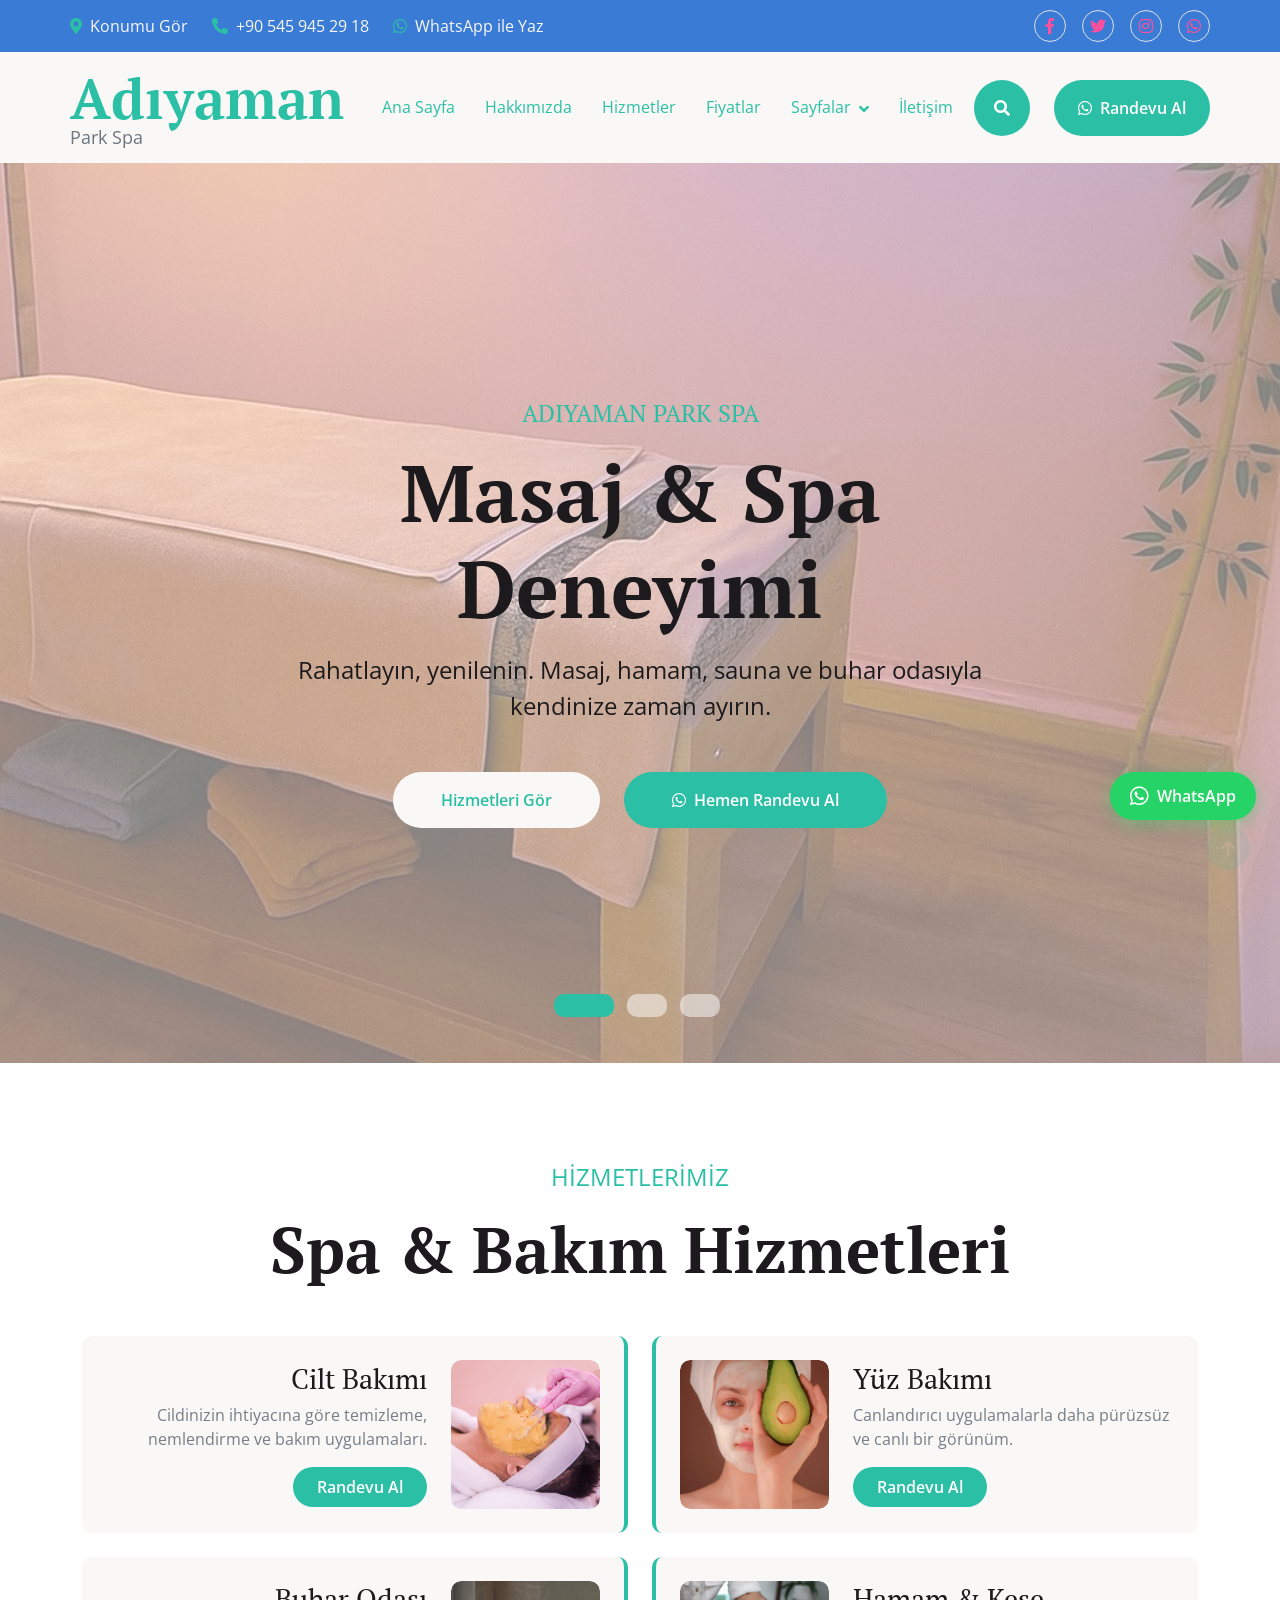
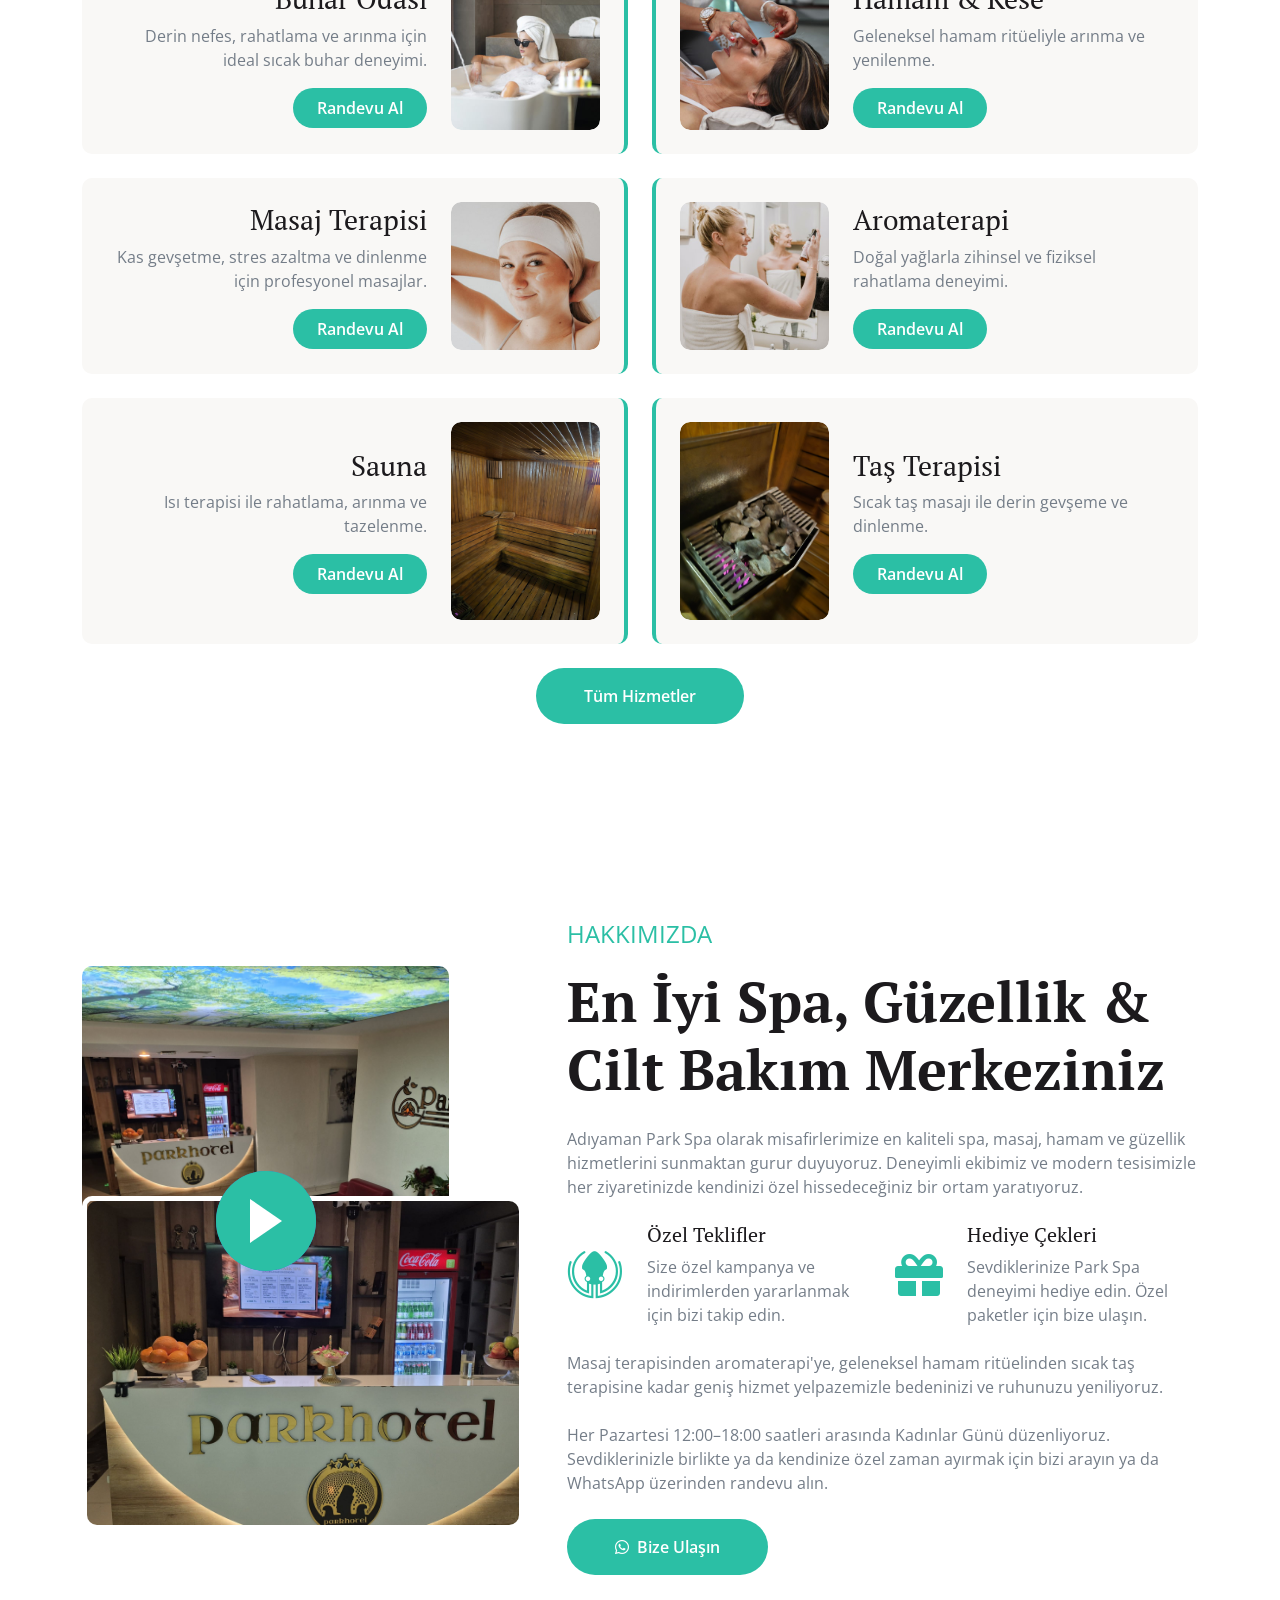
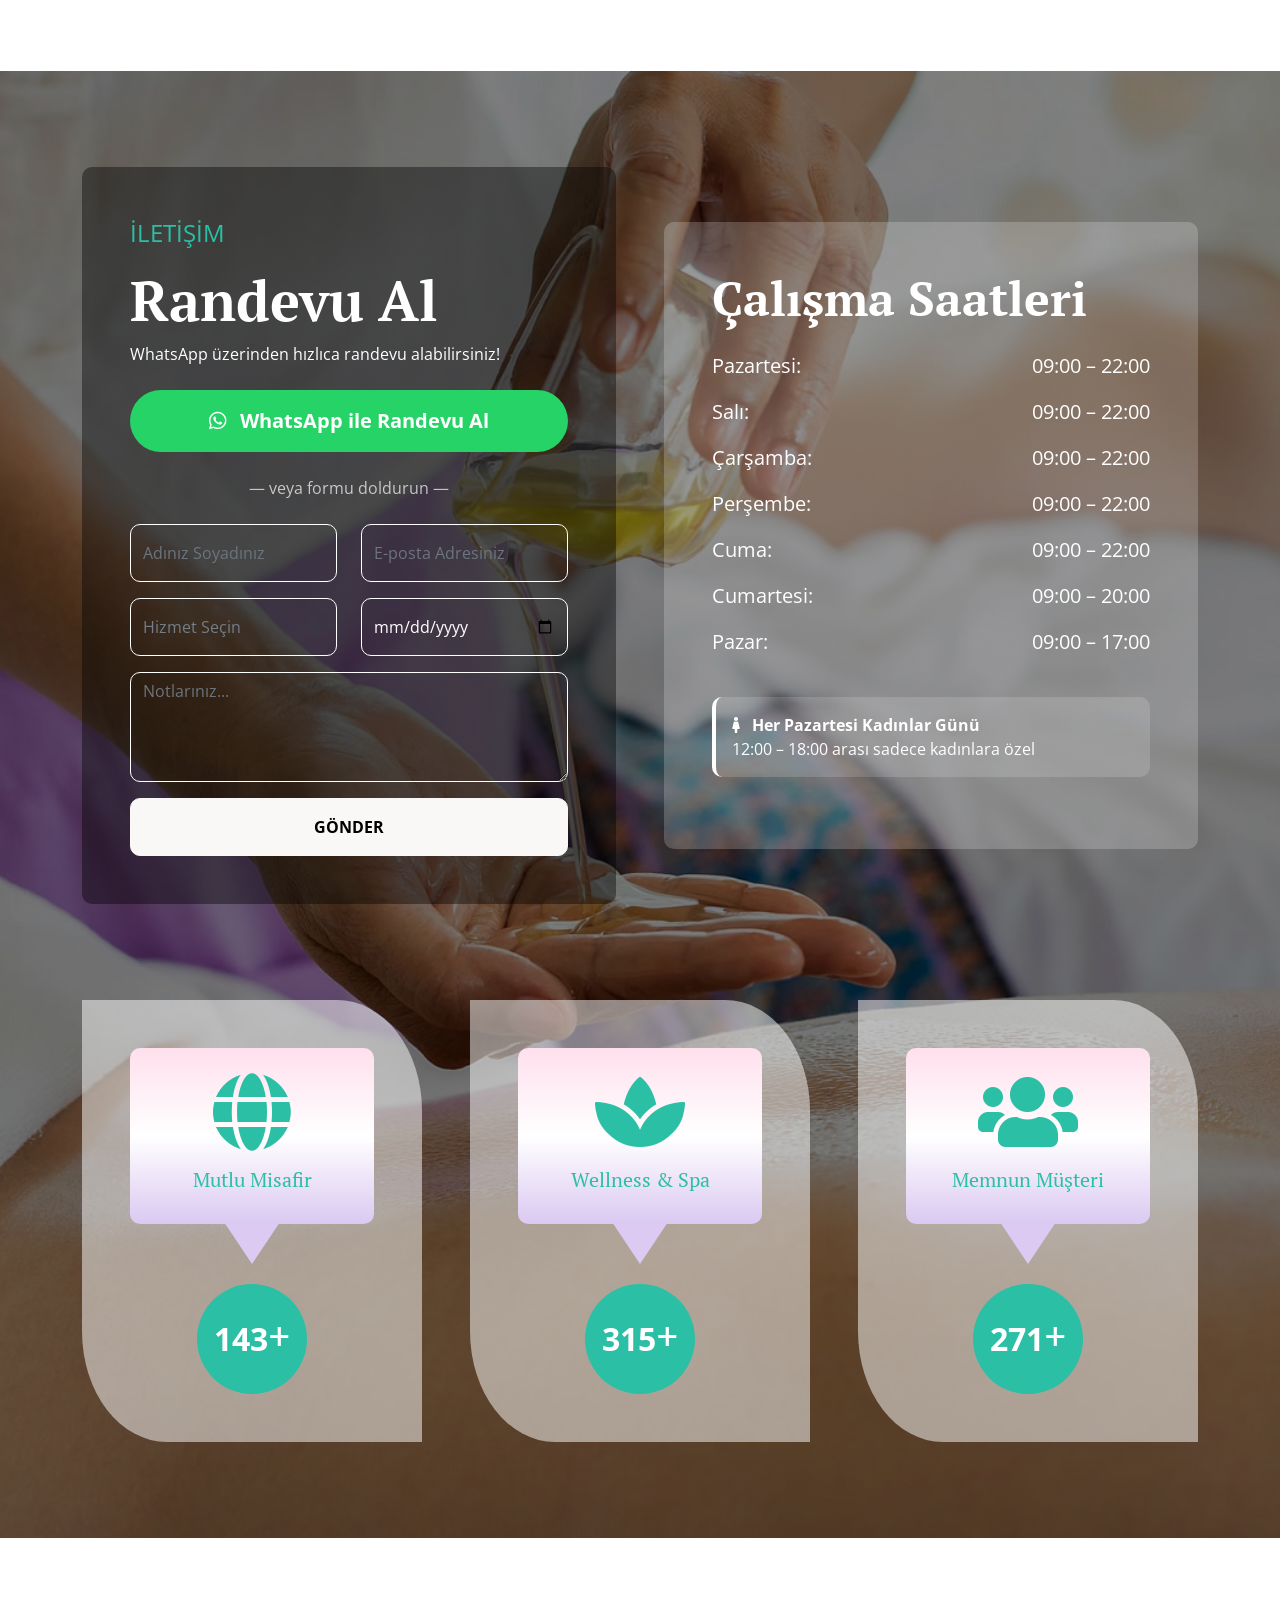
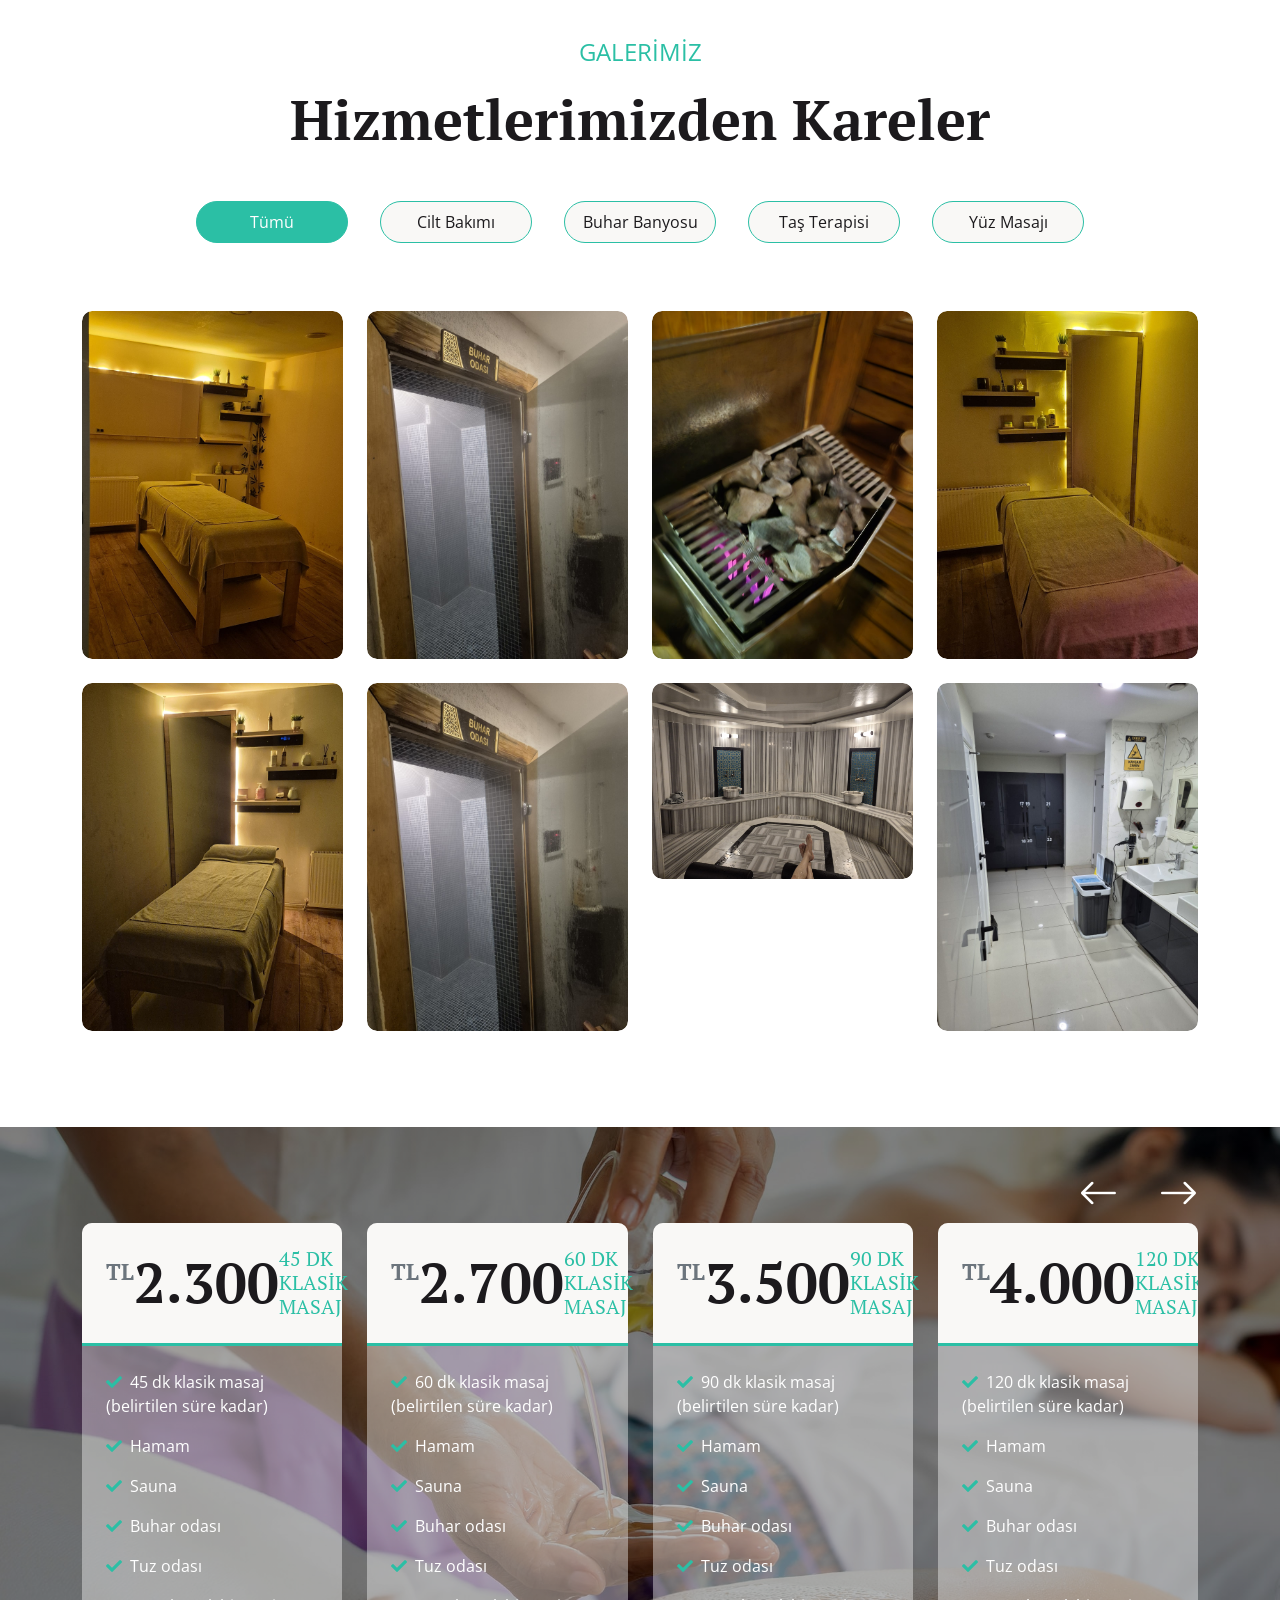
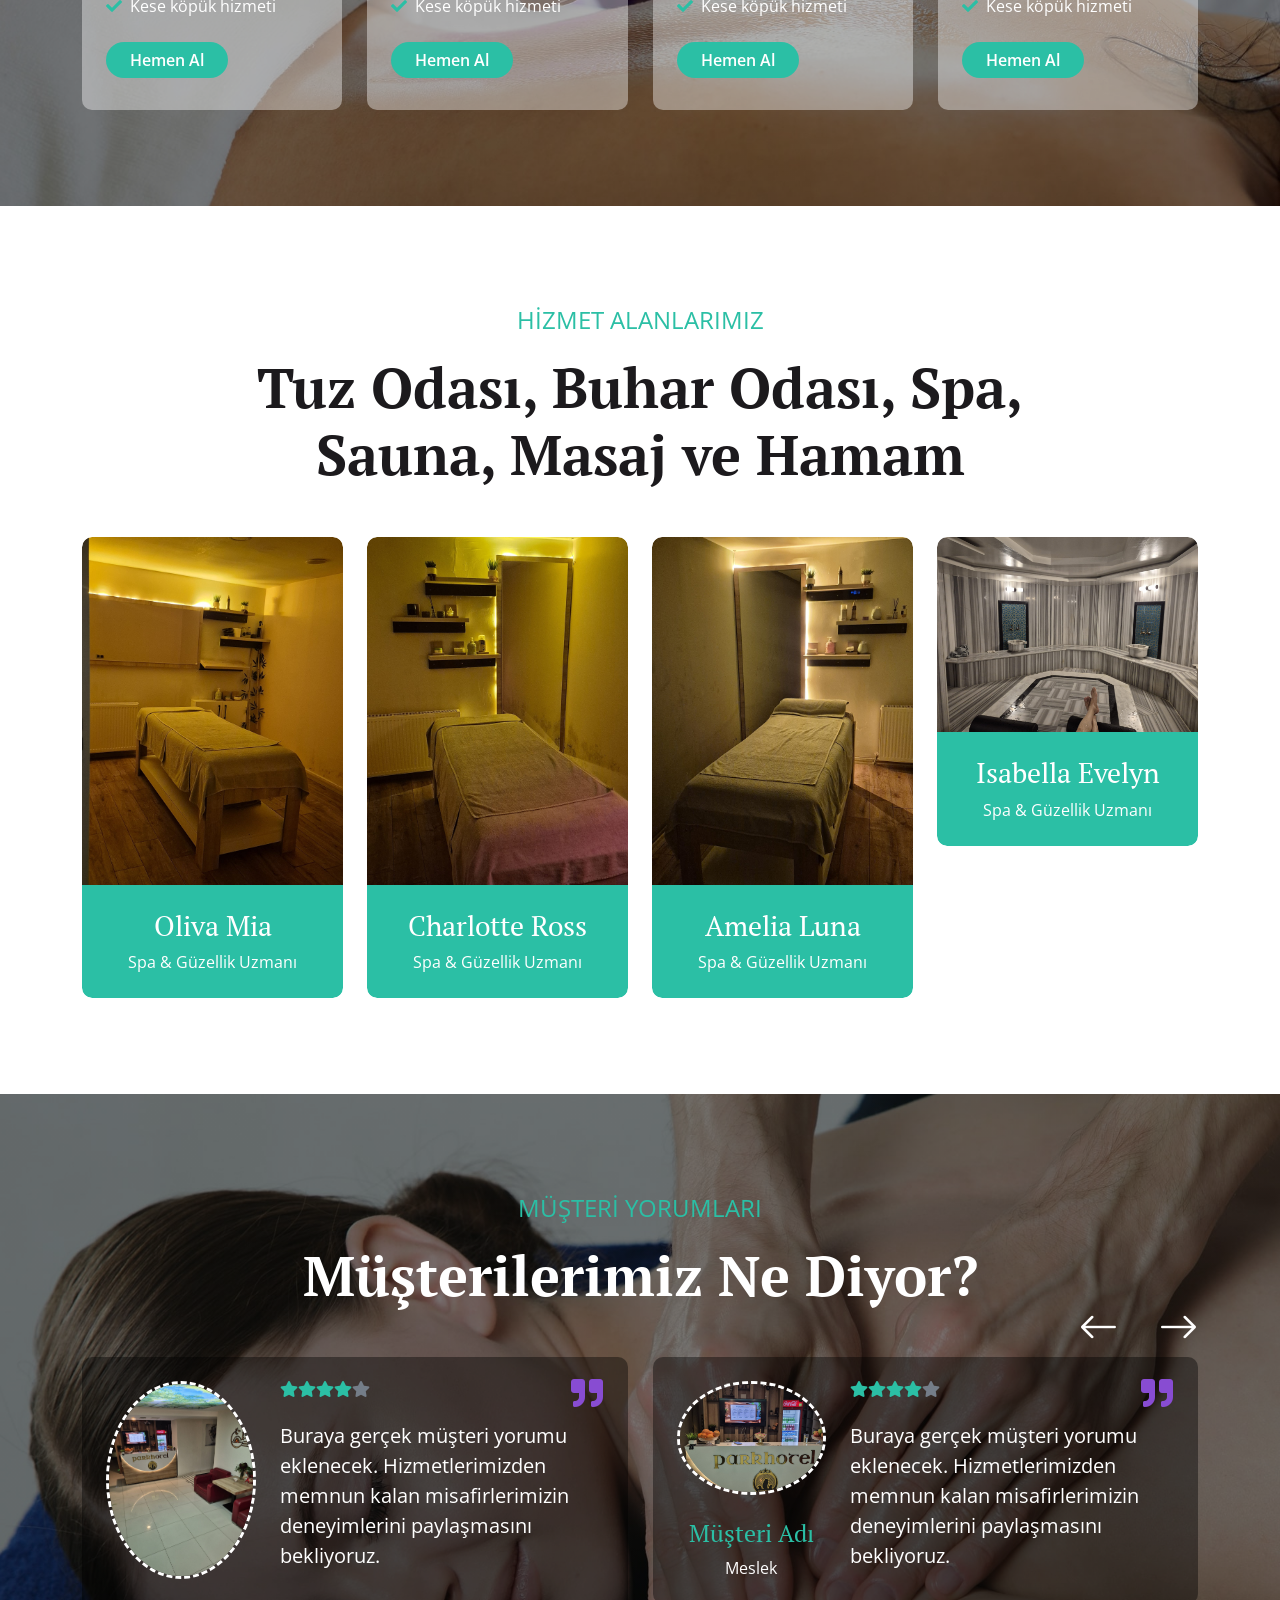
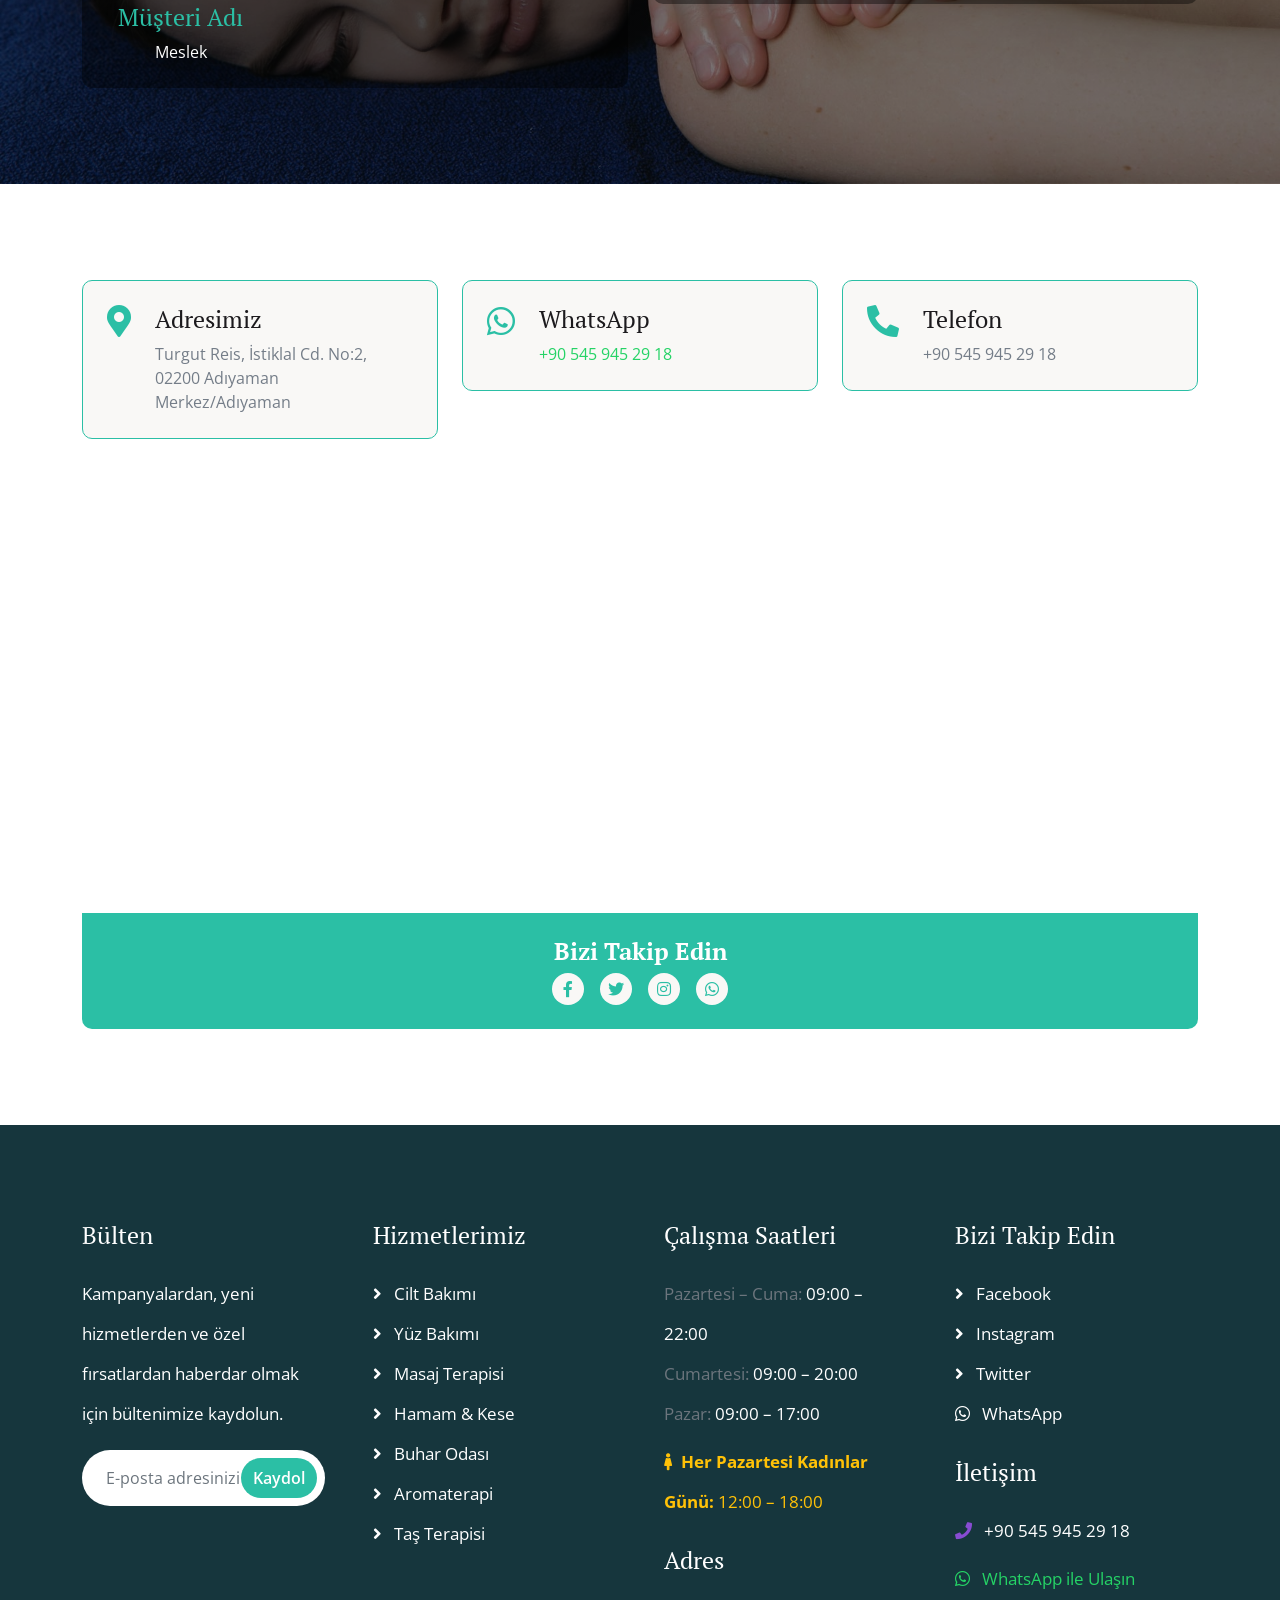
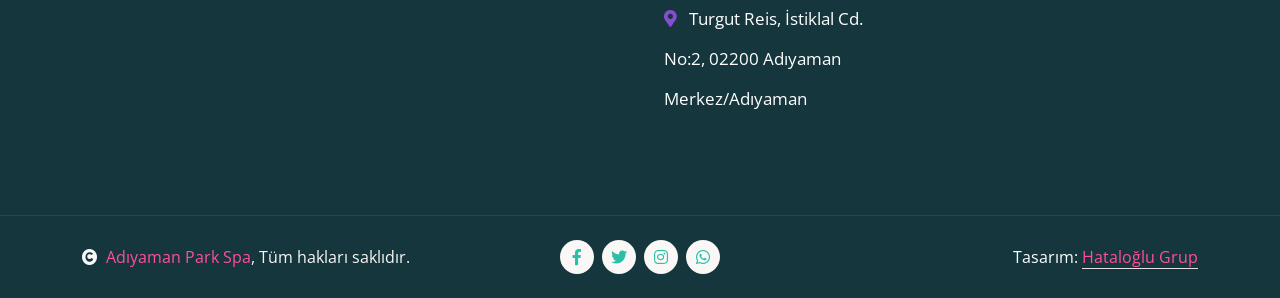
==== commit 5bba070f: "ek düzenleme" ====
--- a/index.html
+++ b/index.html
@@ -221,14 +221,14 @@
                                     <p>Cildinizin ihtiyacına göre temizleme, nemlendirme ve bakım uygulamaları.</p>
                                     <a href="https://wa.me/905459452918?text=Merhaba%2C%20Cilt%20Bak%C4%B1m%C4%B1%20hakk%C4%B1nda%20bilgi%20almak%20istiyorum." target="_blank" class="btn btn-primary btn-primary-outline-0 rounded-pill py-2 px-4">Randevu Al</a>
                                 </div></div>
-                                <div class="col-4"><div class="services-img d-flex align-items-center justify-content-center rounded"><img src="img/park_spa/masaj.jpeg" class="img-fluid rounded" alt="Cilt Bakımı"></div></div>
+                                <div class="col-4"><div class="services-img d-flex align-items-center justify-content-center rounded"><img src="img/services-1.jpg" class="img-fluid rounded" alt="Cilt Bakımı"></div></div>
                             </div>
                         </div>
                     </div>
                     <div class="col-lg-6">
                         <div class="services-item bg-light border-4 border-start border-primary rounded p-4">
                             <div class="row align-items-center">
-                                <div class="col-4"><div class="services-img d-flex align-items-center justify-content-center rounded"><img src="img/park_spa/masaj2.jpeg" class="img-fluid rounded" alt="Yüz Bakımı"></div></div>
+                                <div class="col-4"><div class="services-img d-flex align-items-center justify-content-center rounded"><img src="img/services-2.jpg" class="img-fluid rounded" alt="Yüz Bakımı"></div></div>
                                 <div class="col-8"><div class="services-content text-start">
                                     <h3>Yüz Bakımı</h3>
                                     <p>Canlandırıcı uygulamalarla daha pürüzsüz ve canlı bir görünüm.</p>
@@ -245,14 +245,14 @@
                                     <p>Derin nefes, rahatlama ve arınma için ideal sıcak buhar deneyimi.</p>
                                     <a href="https://wa.me/905459452918?text=Merhaba%2C%20Buhar%20Odas%C4%B1%20hakk%C4%B1nda%20bilgi%20almak%20istiyorum." target="_blank" class="btn btn-primary btn-primary-outline-0 rounded-pill py-2 px-4">Randevu Al</a>
                                 </div></div>
-                                <div class="col-4"><div class="services-img d-flex align-items-center justify-content-center rounded"><img src="img/park_spa/buharodası.jpeg" class="img-fluid rounded" alt="Buhar Odası"></div></div>
+                                <div class="col-4"><div class="services-img d-flex align-items-center justify-content-center rounded"><img src="img/services-3.jpg" class="img-fluid rounded" alt="Buhar Odası"></div></div>
                             </div>
                         </div>
                     </div>
                     <div class="col-lg-6">
                         <div class="services-item bg-light border-4 border-start border-primary rounded p-4">
                             <div class="row align-items-center">
-                                <div class="col-4"><div class="services-img d-flex align-items-center justify-content-center rounded"><img src="img/park_spa/hamam4.jpeg" class="img-fluid rounded" alt="Hamam ve Kese"></div></div>
+                                <div class="col-4"><div class="services-img d-flex align-items-center justify-content-center rounded"><img src="img/services-4.jpg" class="img-fluid rounded" alt="Hamam ve Kese"></div></div>
                                 <div class="col-8"><div class="services-content text-start">
                                     <h3>Hamam &amp; Kese</h3>
                                     <p>Geleneksel hamam ritüeliyle arınma ve yenilenme.</p>
@@ -269,14 +269,14 @@
                                     <p>Kas gevşetme, stres azaltma ve dinlenme için profesyonel masajlar.</p>
                                     <a href="https://wa.me/905459452918?text=Merhaba%2C%20Masaj%20hakk%C4%B1nda%20bilgi%20almak%20istiyorum." target="_blank" class="btn btn-primary btn-primary-outline-0 rounded-pill py-2 px-4">Randevu Al</a>
                                 </div></div>
-                                <div class="col-4"><div class="services-img d-flex align-items-center justify-content-center rounded"><img src="img/park_spa/masaj3.jpeg" class="img-fluid rounded" alt="Masaj Terapisi"></div></div>
+                                <div class="col-4"><div class="services-img d-flex align-items-center justify-content-center rounded"><img src="img/services-5.jpg" class="img-fluid rounded" alt="Masaj Terapisi"></div></div>
                             </div>
                         </div>
                     </div>
                     <div class="col-lg-6">
                         <div class="services-item bg-light border-4 border-start border-primary rounded p-4">
                             <div class="row align-items-center">
-                                <div class="col-4"><div class="services-img d-flex align-items-center justify-content-center rounded"><img src="img/park_spa/tuzodası.jpeg" class="img-fluid rounded" alt="Aromaterapi"></div></div>
+                                <div class="col-4"><div class="services-img d-flex align-items-center justify-content-center rounded"><img src="img/services-6.jpg" class="img-fluid rounded" alt="Aromaterapi"></div></div>
                                 <div class="col-8"><div class="services-content text-start">
                                     <h3>Aromaterapi</h3>
                                     <p>Doğal yağlarla zihinsel ve fiziksel rahatlama deneyimi.</p>
@@ -293,7 +293,7 @@
                                     <p>Isı terapisi ile rahatlama, arınma ve tazelenme.</p>
                                     <a href="https://wa.me/905459452918?text=Merhaba%2C%20Sauna%20hakk%C4%B1nda%20bilgi%20almak%20istiyorum." target="_blank" class="btn btn-primary btn-primary-outline-0 rounded-pill py-2 px-4">Randevu Al</a>
                                 </div></div>
-                                <div class="col-4"><div class="services-img d-flex align-items-center justify-content-center rounded"><img src="img/park_spa/sauna2.jpeg" class="img-fluid rounded" alt="Sauna"></div></div>
+                                <div class="col-4"><div class="services-img d-flex align-items-center justify-content-center rounded"><img src="img/park_spa/sauna4.jpeg" class="img-fluid rounded" alt="Sauna"></div></div>
                             </div>
                         </div>
                     </div>
@@ -533,10 +533,10 @@
         <div class="container-fluid pricing py-5">
             <div class="container py-5">
                 <div class="owl-carousel pricing-carousel">
-                    <div class="pricing-item"><div class="rounded pricing-content"><div class="d-flex align-items-center justify-content-between bg-light rounded-top border-3 border-bottom border-primary p-4"><h1 class="display-4 mb-0"><small class="align-top text-muted" style="font-size: 22px; line-height: 45px;">₺</small>499<small class="text-muted" style="font-size: 16px; line-height: 40px;">/Ay</small></h1><h5 class="text-primary text-uppercase m-0">Başlangıç Paketi</h5></div><div class="p-4"><p><i class="fa fa-check text-primary me-2"></i>Tüm Vücut Masajı</p><p><i class="fa fa-check text-primary me-2"></i>Derin Doku Masajı</p><p><i class="fa fa-check text-primary me-2"></i>Sıcak Taş Masajı</p><p><i class="fa fa-check text-primary me-2"></i>Vücut Peeling</p><p><i class="fa fa-check text-primary me-2"></i>Ayak &amp; Tırnak Bakımı</p><a href="https://wa.me/905459452918?text=Merhaba%2C%20Ba%C5%9Flang%C4%B1%C3%A7%20Paketi%20hakk%C4%B1nda%20bilgi%20almak%20istiyorum." target="_blank" class="btn btn-primary btn-primary-outline-0 rounded-pill my-2 px-4"><i class="fab fa-whatsapp me-1"></i>Hemen Al</a></div></div></div>
-                    <div class="pricing-item"><div class="pricing-content rounded"><div class="d-flex align-items-center justify-content-between bg-light rounded-top border-3 border-bottom border-primary p-4"><h1 class="display-4 mb-0"><small class="align-top text-muted" style="font-size: 22px; line-height: 45px;">₺</small>899<small class="text-muted" style="font-size: 16px; line-height: 40px;">/Ay</small></h1><h5 class="text-primary text-uppercase m-0">Aile Paketi</h5></div><div class="p-4"><p><i class="fa fa-check text-primary me-2"></i>Tüm Vücut Masajı</p><p><i class="fa fa-check text-primary me-2"></i>Derin Doku Masajı</p><p><i class="fa fa-check text-primary me-2"></i>Sıcak Taş Masajı</p><p><i class="fa fa-check text-primary me-2"></i>Vücut Peeling</p><p><i class="fa fa-check text-primary me-2"></i>Ayak &amp; Tırnak Bakımı</p><a href="https://wa.me/905459452918?text=Merhaba%2C%20Aile%20Paketi%20hakk%C4%B1nda%20bilgi%20almak%20istiyorum." target="_blank" class="btn btn-primary btn-primary-outline-0 rounded-pill my-2 px-4"><i class="fab fa-whatsapp me-1"></i>Hemen Al</a></div></div></div>
-                    <div class="pricing-item"><div class="pricing-content rounded"><div class="d-flex align-items-center justify-content-between bg-light rounded-top border-3 border-bottom border-primary p-4"><h1 class="display-4 mb-0"><small class="align-top text-muted" style="font-size: 22px; line-height: 45px;">₺</small>1.299<small class="text-muted" style="font-size: 16px; line-height: 40px;">/Ay</small></h1><h5 class="text-primary text-uppercase m-0">VIP Paket</h5></div><div class="p-4"><p><i class="fa fa-check text-primary me-2"></i>Tüm Vücut Masajı</p><p><i class="fa fa-check text-primary me-2"></i>Derin Doku Masajı</p><p><i class="fa fa-check text-primary me-2"></i>Sıcak Taş Masajı</p><p><i class="fa fa-check text-primary me-2"></i>Vücut Peeling</p><p><i class="fa fa-check text-primary me-2"></i>Ayak &amp; Tırnak Bakımı</p><a href="https://wa.me/905459452918?text=Merhaba%2C%20VIP%20Paket%20hakk%C4%B1nda%20bilgi%20almak%20istiyorum." target="_blank" class="btn btn-primary btn-primary-outline-0 rounded-pill my-2 px-4"><i class="fab fa-whatsapp me-1"></i>Hemen Al</a></div></div></div>
-                    <div class="pricing-item"><div class="pricing-content rounded"><div class="d-flex align-items-center justify-content-between bg-light rounded-top border-3 border-bottom border-primary p-4"><h1 class="display-4 mb-0"><small class="align-top text-muted" style="font-size: 22px; line-height: 45px;">₺</small>1.799<small class="text-muted" style="font-size: 16px; line-height: 40px;">/Ay</small></h1><h5 class="text-primary text-uppercase m-0">Premium Paket</h5></div><div class="p-4"><p><i class="fa fa-check text-primary me-2"></i>Tüm Vücut Masajı</p><p><i class="fa fa-check text-primary me-2"></i>Derin Doku Masajı</p><p><i class="fa fa-check text-primary me-2"></i>Sıcak Taş Masajı</p><p><i class="fa fa-check text-primary me-2"></i>Vücut Peeling</p><p><i class="fa fa-check text-primary me-2"></i>Ayak &amp; Tırnak Bakımı</p><a href="https://wa.me/905459452918?text=Merhaba%2C%20Premium%20Paket%20hakk%C4%B1nda%20bilgi%20almak%20istiyorum." target="_blank" class="btn btn-primary btn-primary-outline-0 rounded-pill my-2 px-4"><i class="fab fa-whatsapp me-1"></i>Hemen Al</a></div></div></div>
+                    <div class="pricing-item"><div class="rounded pricing-content"><div class="d-flex align-items-center justify-content-between bg-light rounded-top border-3 border-bottom border-primary p-4"><h1 class="display-4 mb-0"><small class="align-top text-muted" style="font-size: 22px; line-height: 45px;">TL</small>2.300<small class="text-muted" style="font-size: 16px; line-height: 40px;"></small></h1><h5 class="text-primary text-uppercase m-0">45 DK Klasik Masaj</h5></div><div class="p-4"><p><i class="fa fa-check text-primary me-2"></i>45 dk klasik masaj (belirtilen süre kadar)</p><p><i class="fa fa-check text-primary me-2"></i>Hamam</p><p><i class="fa fa-check text-primary me-2"></i>Sauna</p><p><i class="fa fa-check text-primary me-2"></i>Buhar odası</p><p><i class="fa fa-check text-primary me-2"></i>Tuz odası</p><p><i class="fa fa-check text-primary me-2"></i>Kese köpük hizmeti</p><a href="appointment.html" class="btn btn-primary btn-primary-outline-0 rounded-pill my-2 px-4">Hemen Al</a></div></div></div>
+                    <div class="pricing-item"><div class="pricing-content rounded"><div class="d-flex align-items-center justify-content-between bg-light rounded-top border-3 border-bottom border-primary p-4"><h1 class="display-4 mb-0"><small class="align-top text-muted" style="font-size: 22px; line-height: 45px;">TL</small>2.700<small class="text-muted" style="font-size: 16px; line-height: 40px;"></small></h1><h5 class="text-primary text-uppercase m-0">60 DK Klasik Masaj</h5></div><div class="p-4"><p><i class="fa fa-check text-primary me-2"></i>60 dk klasik masaj (belirtilen süre kadar)</p><p><i class="fa fa-check text-primary me-2"></i>Hamam</p><p><i class="fa fa-check text-primary me-2"></i>Sauna</p><p><i class="fa fa-check text-primary me-2"></i>Buhar odası</p><p><i class="fa fa-check text-primary me-2"></i>Tuz odası</p><p><i class="fa fa-check text-primary me-2"></i>Kese köpük hizmeti</p><a href="appointment.html" class="btn btn-primary btn-primary-outline-0 rounded-pill my-2 px-4">Hemen Al</a></div></div></div>
+                    <div class="pricing-item"><div class="pricing-content rounded"><div class="d-flex align-items-center justify-content-between bg-light rounded-top border-3 border-bottom border-primary p-4"><h1 class="display-4 mb-0"><small class="align-top text-muted" style="font-size: 22px; line-height: 45px;">TL</small>3.500<small class="text-muted" style="font-size: 16px; line-height: 40px;"></small></h1><h5 class="text-primary text-uppercase m-0">90 DK Klasik Masaj</h5></div><div class="p-4"><p><i class="fa fa-check text-primary me-2"></i>90 dk klasik masaj (belirtilen süre kadar)</p><p><i class="fa fa-check text-primary me-2"></i>Hamam</p><p><i class="fa fa-check text-primary me-2"></i>Sauna</p><p><i class="fa fa-check text-primary me-2"></i>Buhar odası</p><p><i class="fa fa-check text-primary me-2"></i>Tuz odası</p><p><i class="fa fa-check text-primary me-2"></i>Kese köpük hizmeti</p><a href="appointment.html" class="btn btn-primary btn-primary-outline-0 rounded-pill my-2 px-4">Hemen Al</a></div></div></div>
+                    <div class="pricing-item"><div class="pricing-content rounded"><div class="d-flex align-items-center justify-content-between bg-light rounded-top border-3 border-bottom border-primary p-4"><h1 class="display-4 mb-0"><small class="align-top text-muted" style="font-size: 22px; line-height: 45px;">TL</small>4.000<small class="text-muted" style="font-size: 16px; line-height: 40px;"></small></h1><h5 class="text-primary text-uppercase m-0">120 DK Klasik Masaj</h5></div><div class="p-4"><p><i class="fa fa-check text-primary me-2"></i>120 dk klasik masaj (belirtilen süre kadar)</p><p><i class="fa fa-check text-primary me-2"></i>Hamam</p><p><i class="fa fa-check text-primary me-2"></i>Sauna</p><p><i class="fa fa-check text-primary me-2"></i>Buhar odası</p><p><i class="fa fa-check text-primary me-2"></i>Tuz odası</p><p><i class="fa fa-check text-primary me-2"></i>Kese köpük hizmeti</p><a href="appointment.html" class="btn btn-primary btn-primary-outline-0 rounded-pill my-2 px-4">Hemen Al</a></div></div></div>
                 </div>
             </div>
         </div>
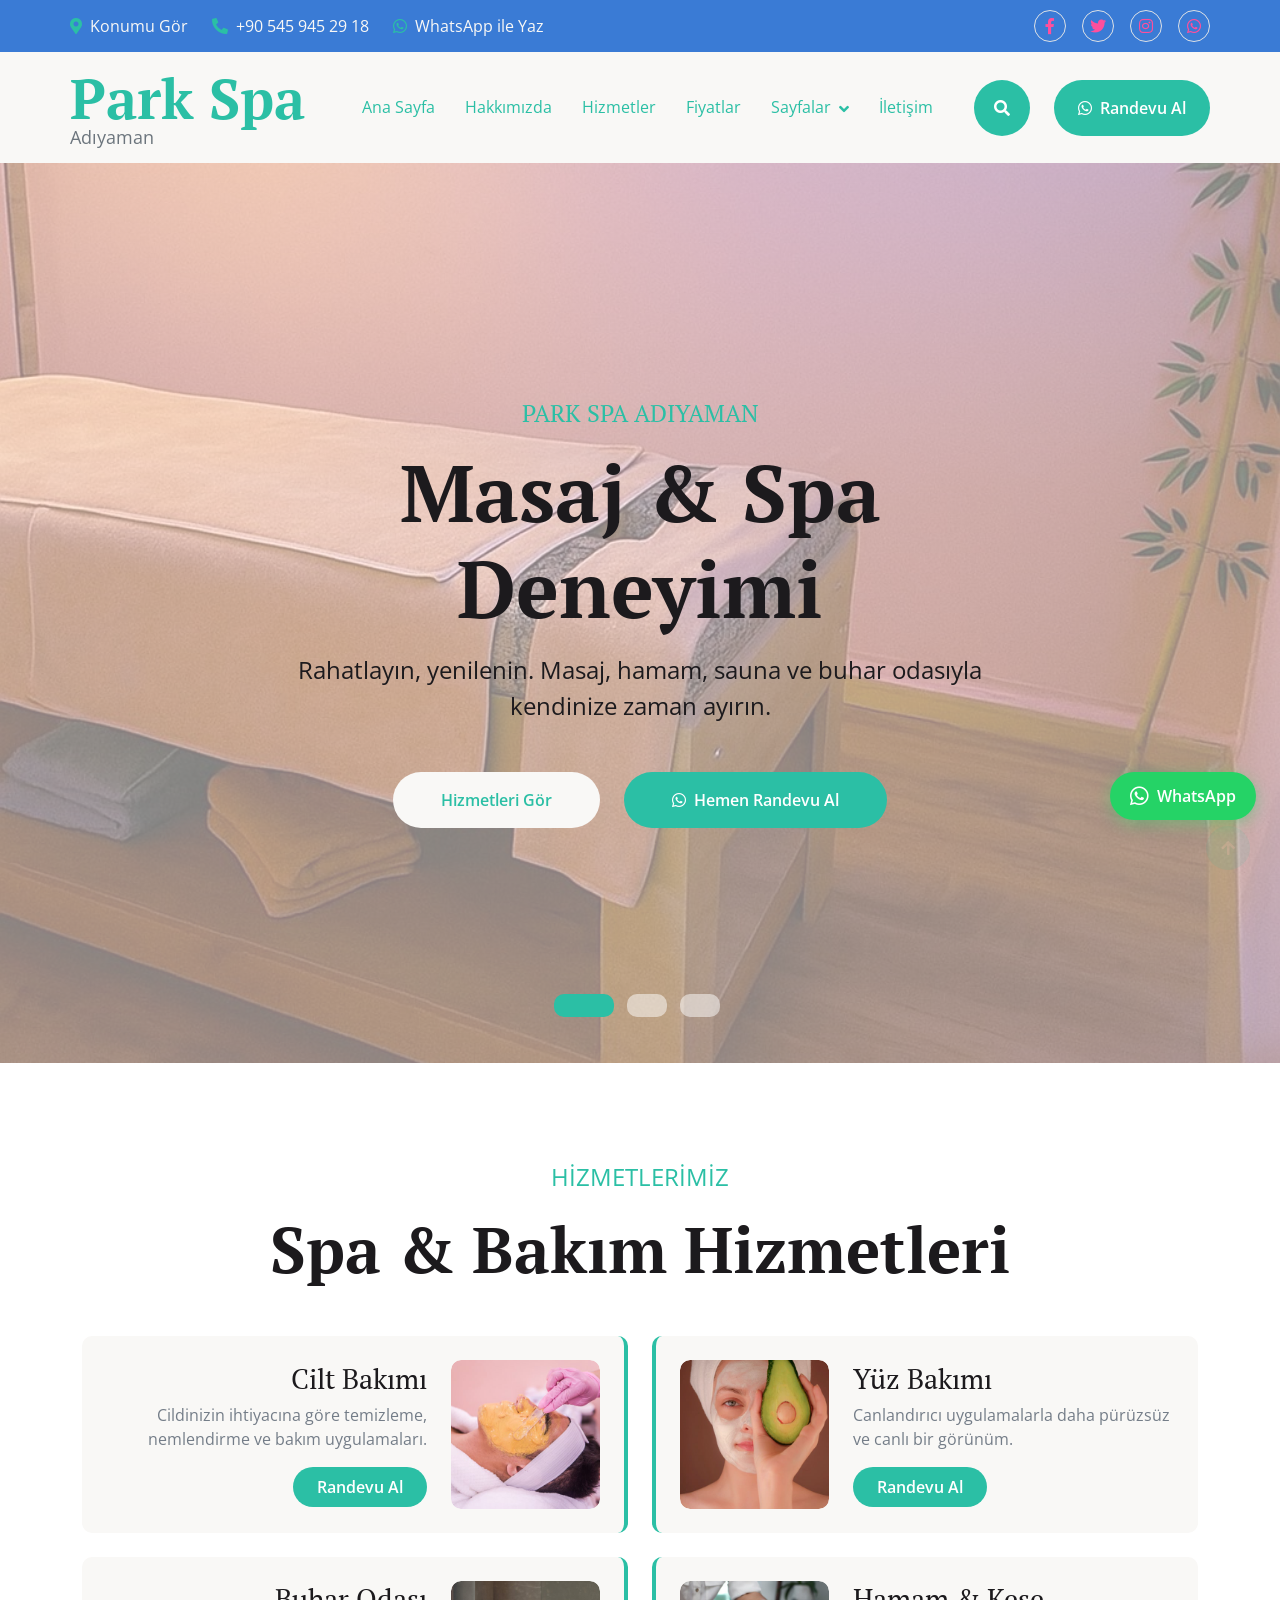
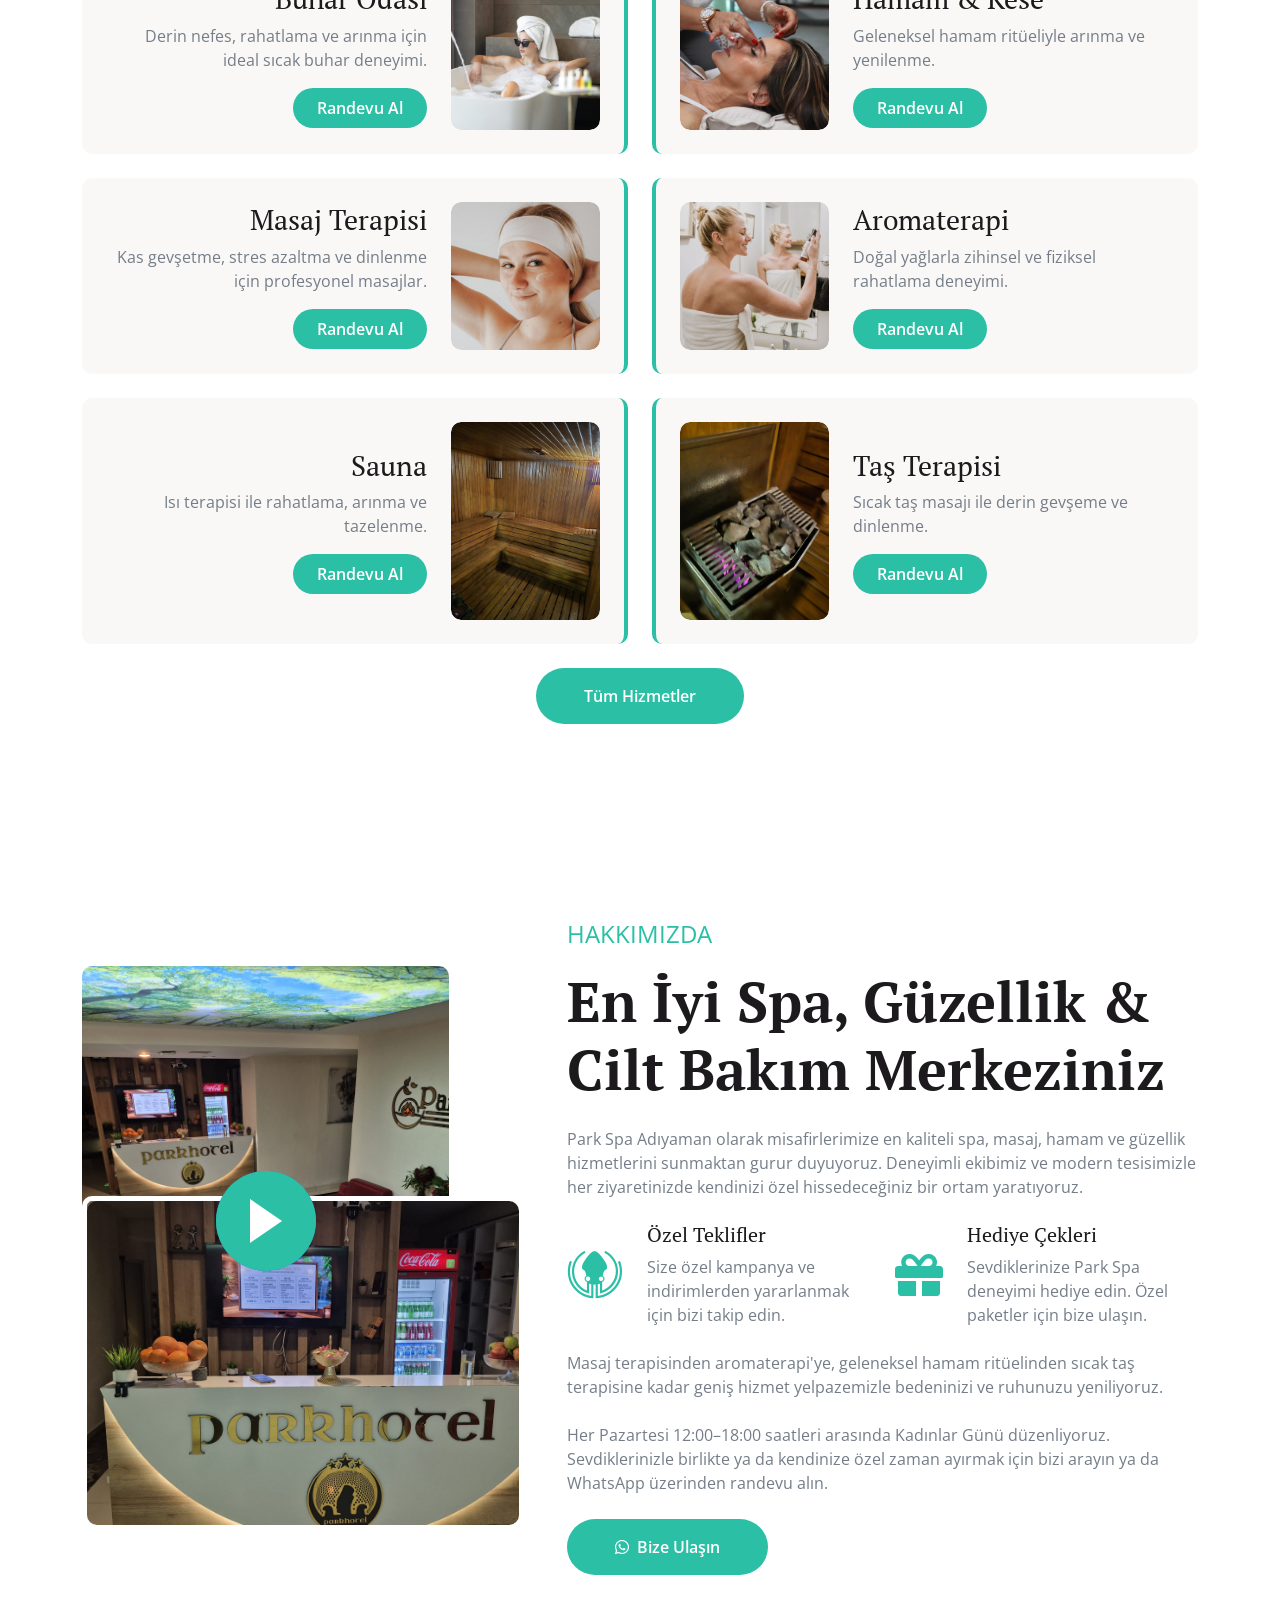
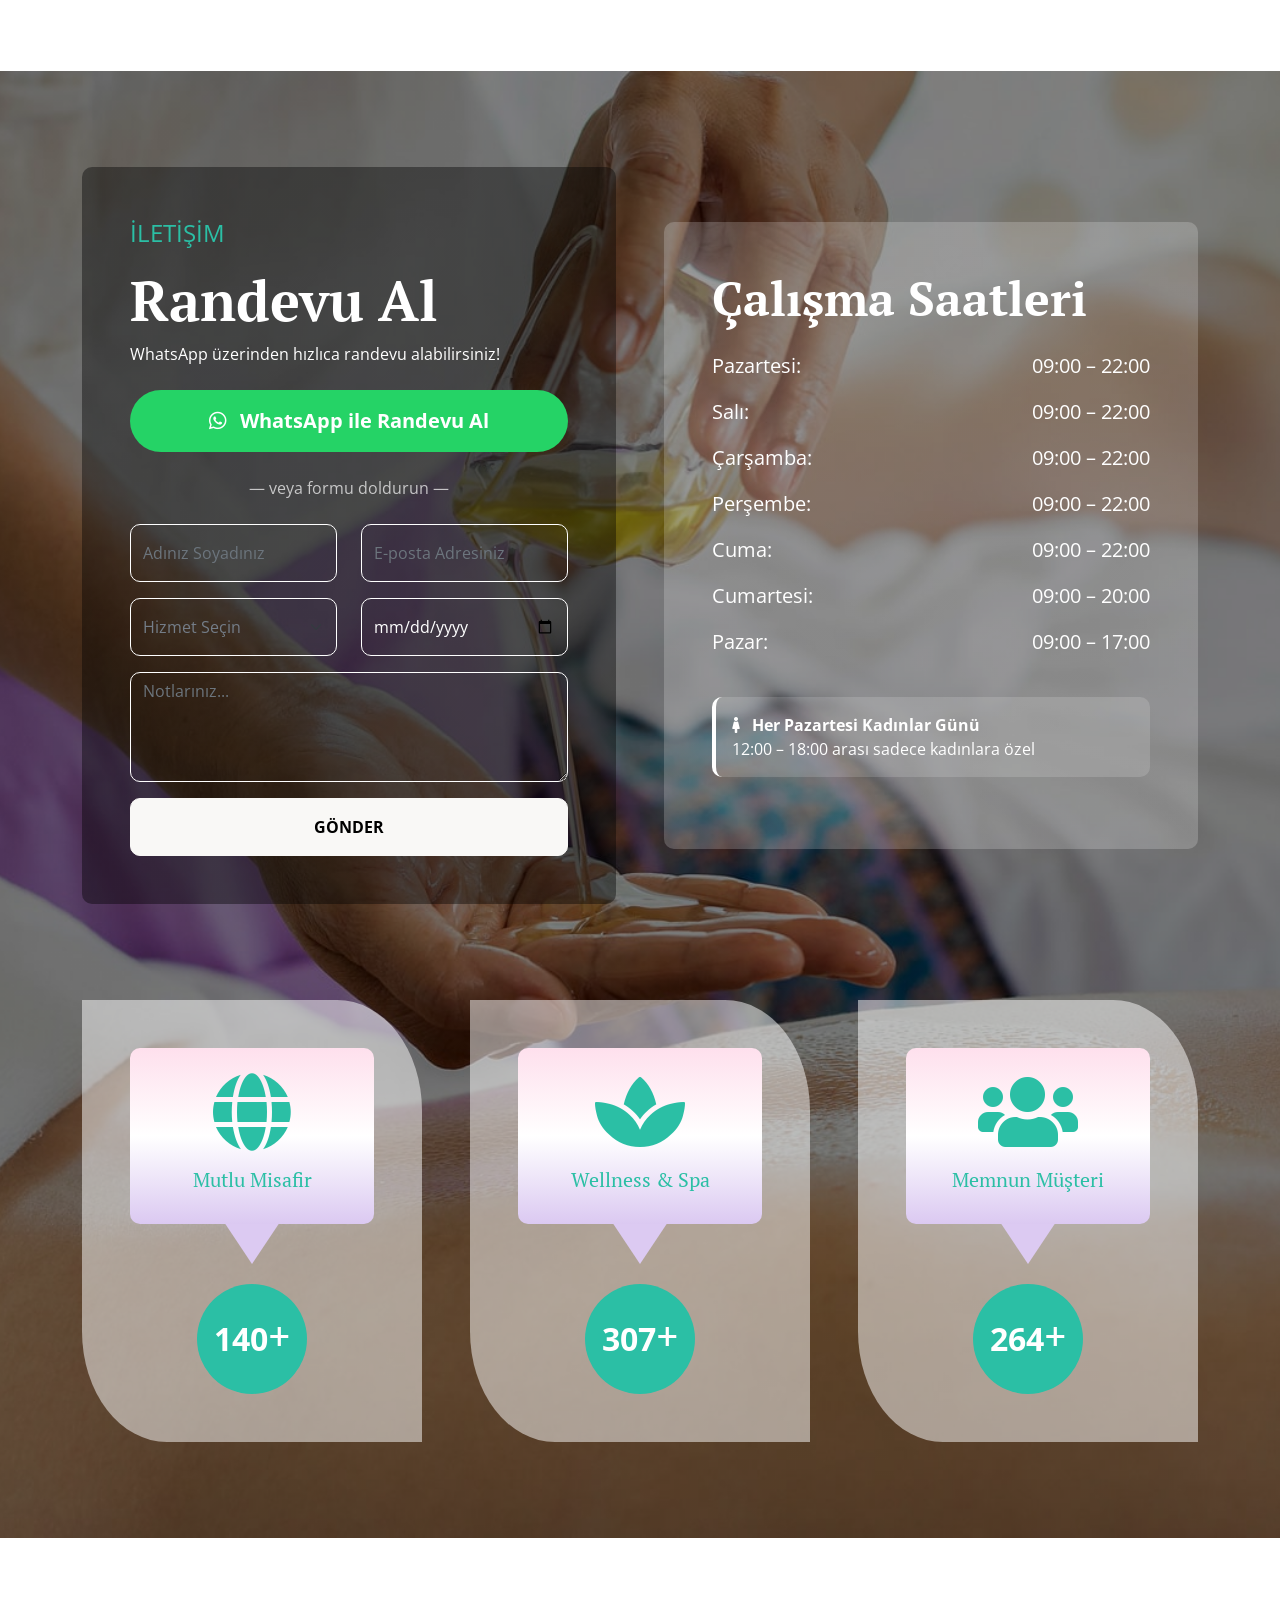
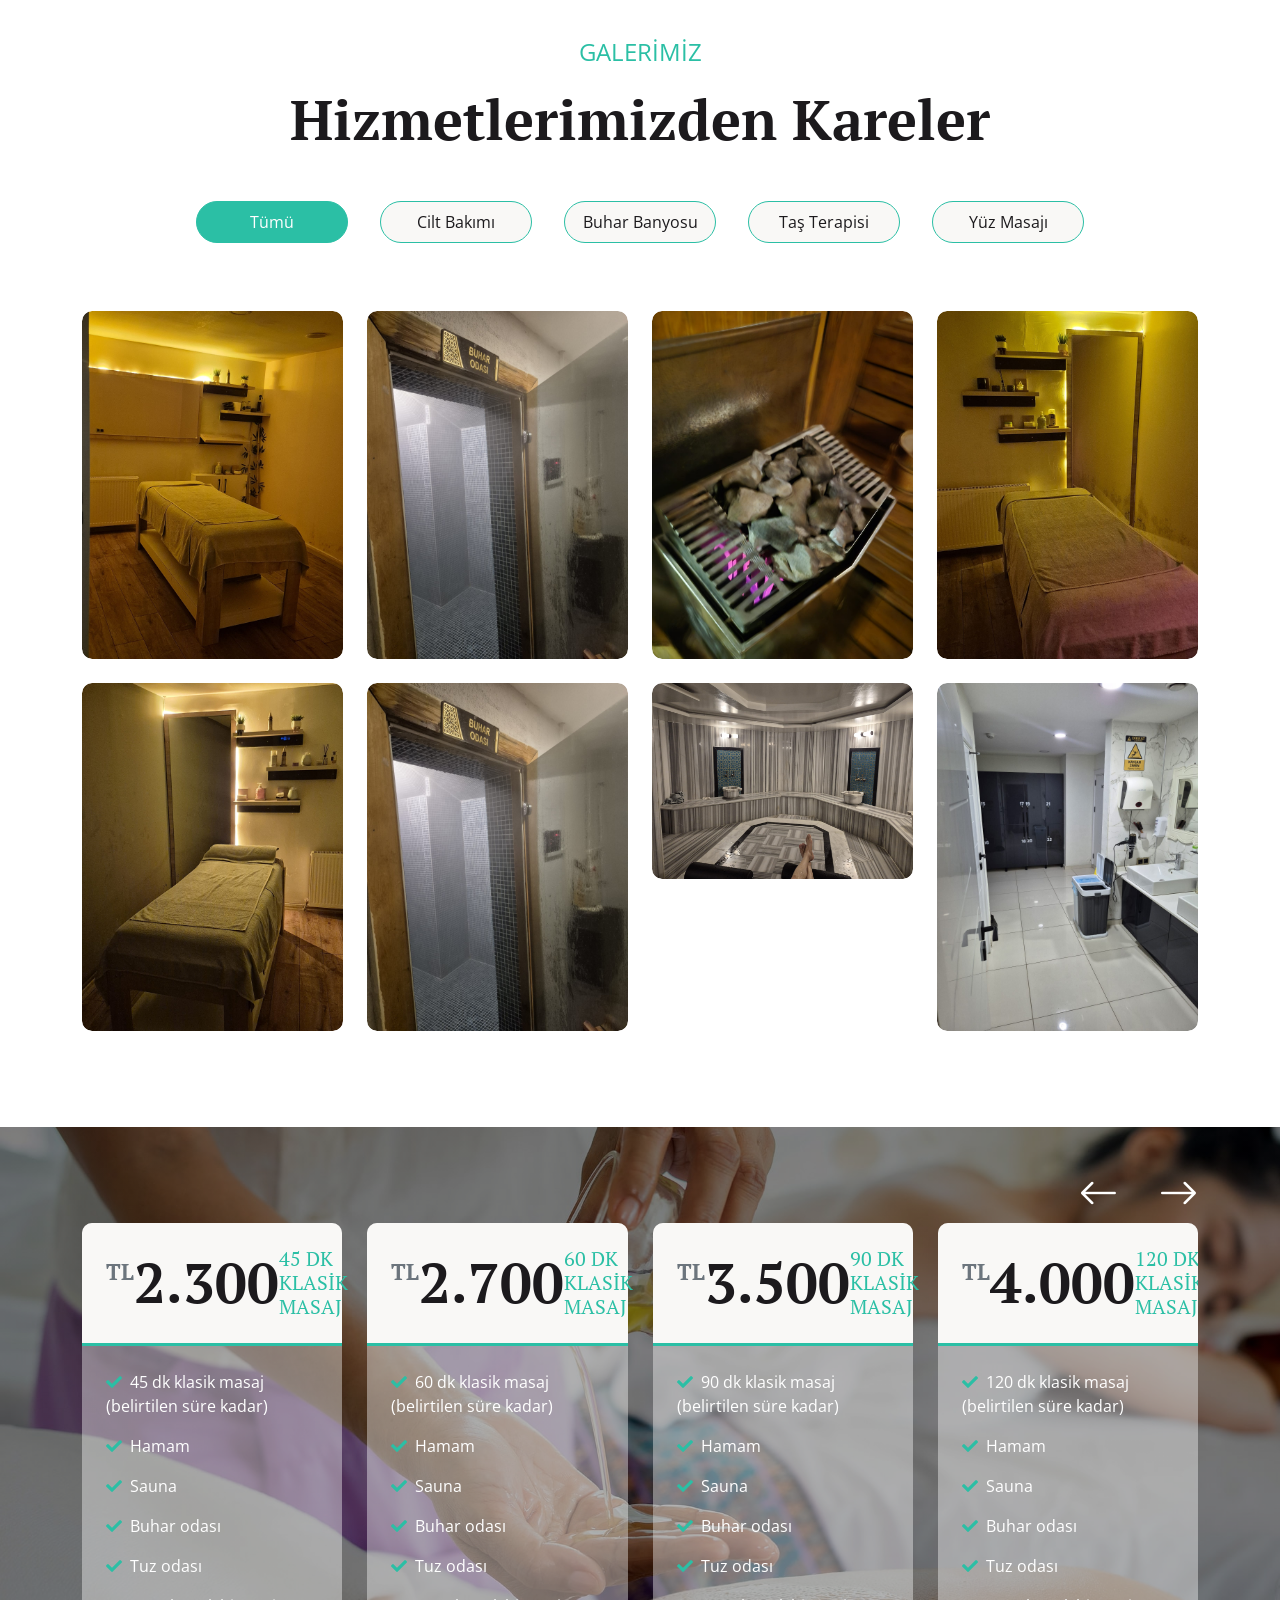
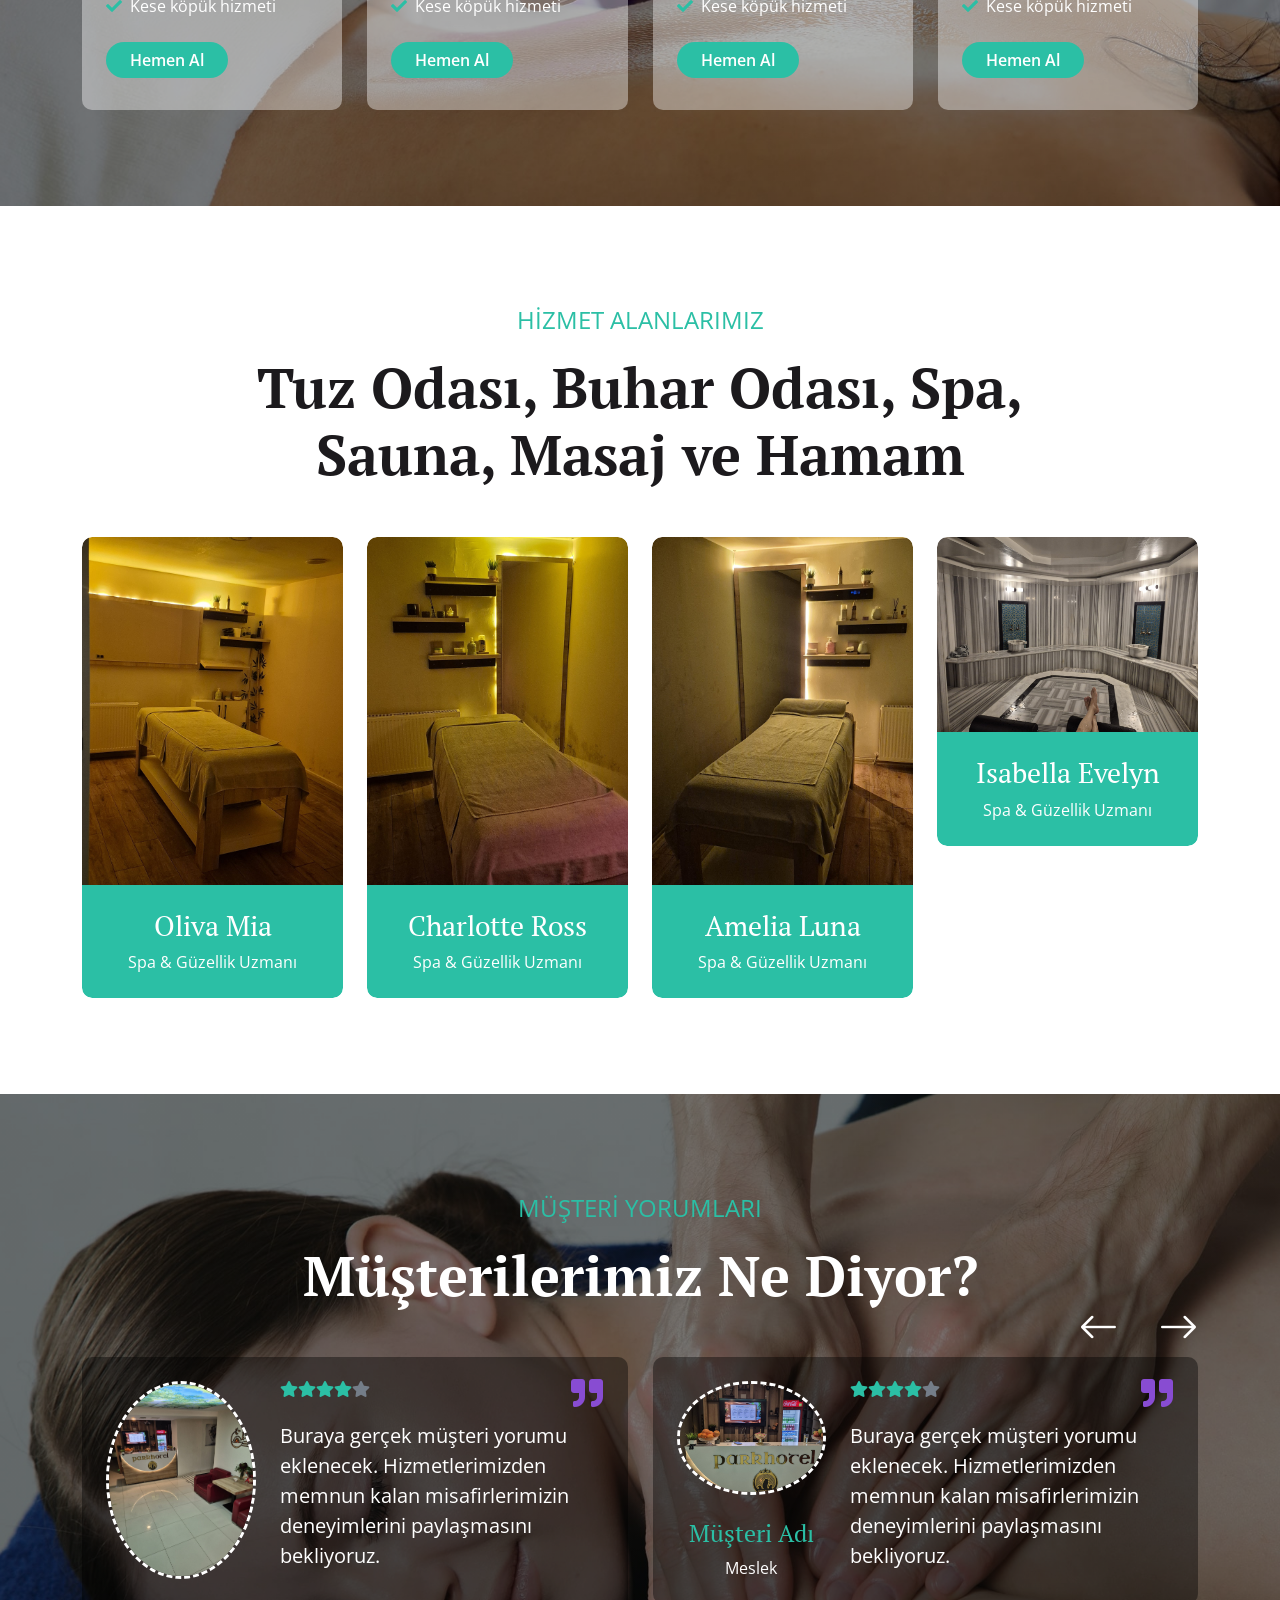
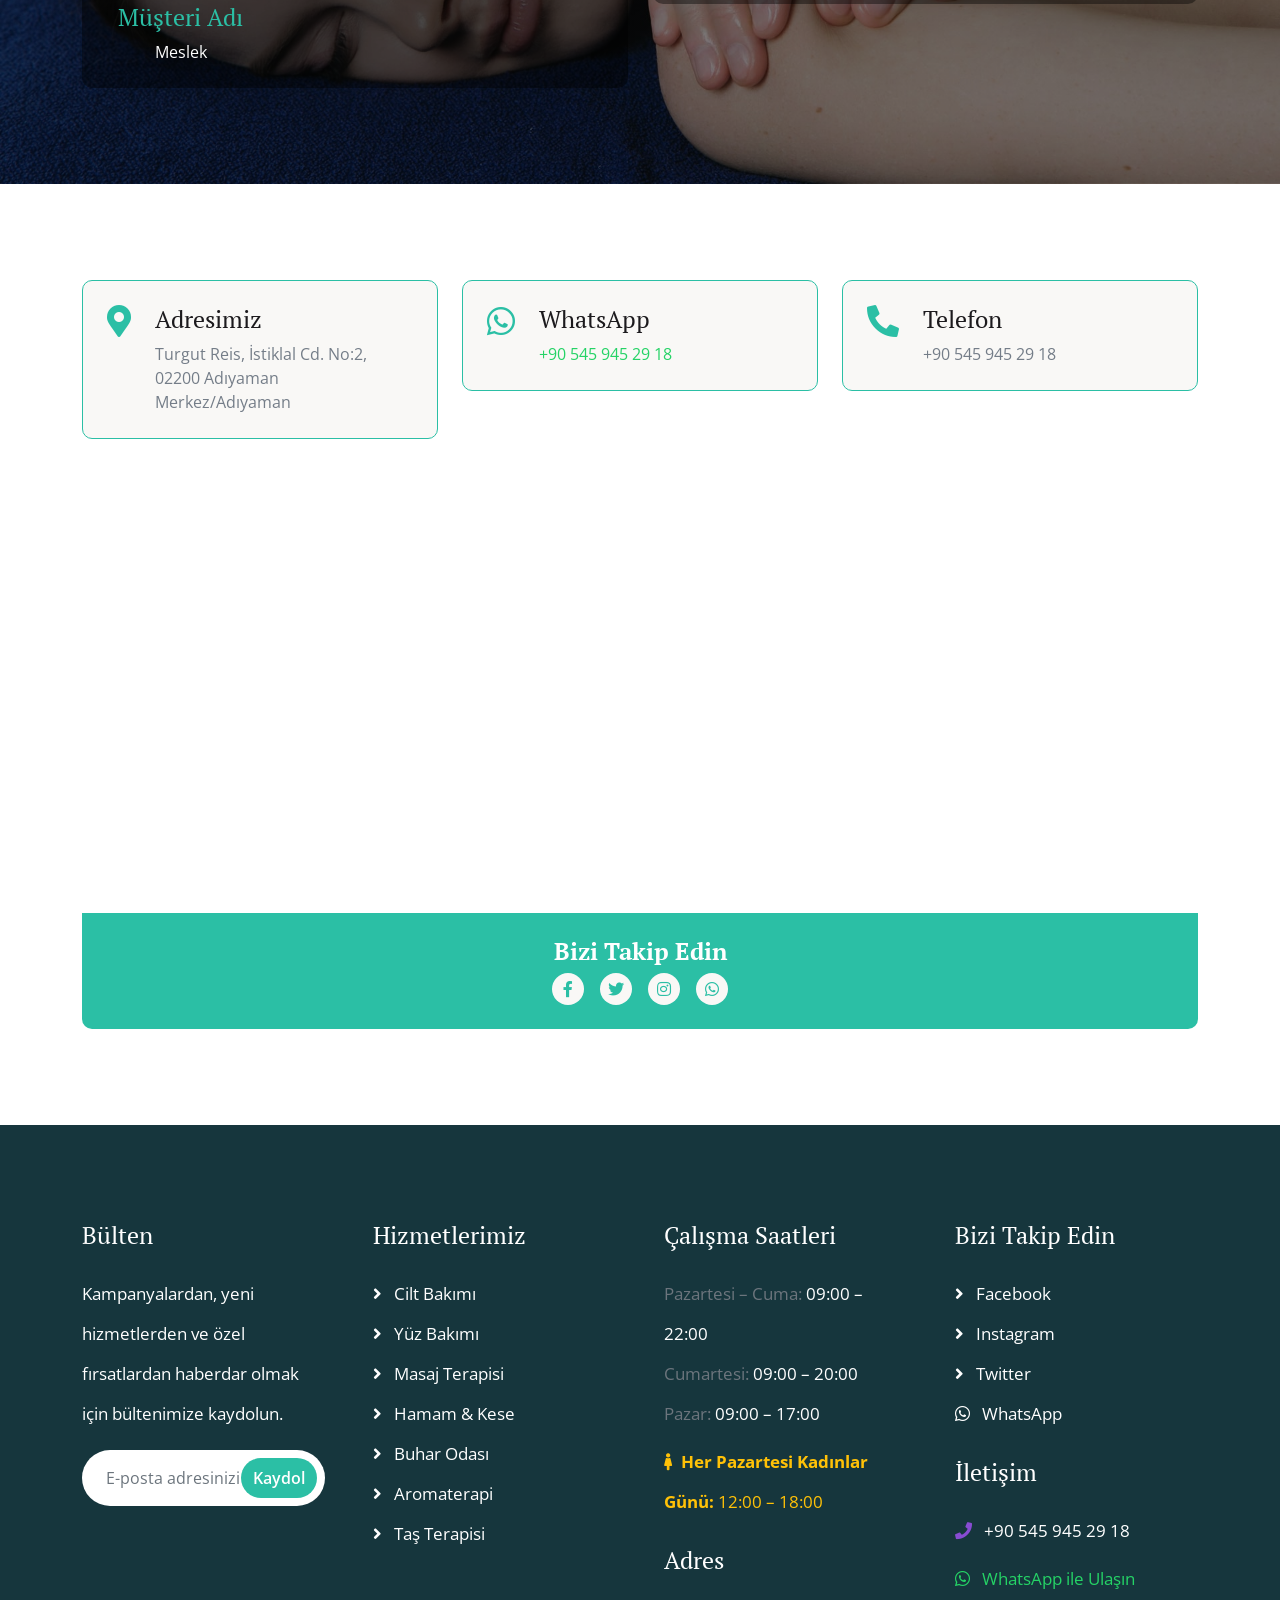
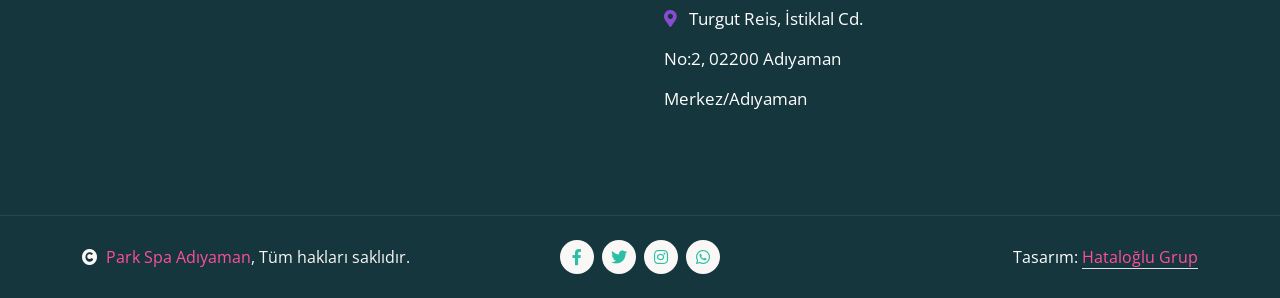
==== commit 0fb12fdb: "ek" ====
--- a/index.html
+++ b/index.html
@@ -3,10 +3,10 @@
 
     <head>
         <meta charset="utf-8">
-        <title>Adıyaman Park Spa | Spa, Masaj, Hamam, Sauna, Buhar Odası</title>
+        <title>Park Spa Adıyaman | Spa, Masaj, Hamam, Sauna, Buhar Odası</title>
         <meta content="width=device-width, initial-scale=1.0" name="viewport">
-        <meta content="Adıyaman Park Spa, spa, masaj, hamam, sauna, buhar odası, cilt bakımı, aromaterapi" name="keywords">
-        <meta content="Adıyaman Park Spa'da masaj, sauna, hamam, buhar odası ve bakım hizmetleri. Pazartesi 12:00–18:00 Kadınlar Günü." name="description">
+        <meta content="Park Spa Adıyaman, spa, masaj, hamam, sauna, buhar odası, cilt bakımı, aromaterapi" name="keywords">
+        <meta content="Park Spa Adıyaman'da masaj, sauna, hamam, buhar odası ve bakım hizmetleri. Pazartesi 12:00–18:00 Kadınlar Günü." name="description">
 
         <link rel="preconnect" href="https://fonts.googleapis.com">
         <link rel="preconnect" href="https://fonts.gstatic.com" crossorigin>
@@ -87,8 +87,8 @@
                 <div class="container px-0">
                     <nav class="navbar navbar-light navbar-expand-xl">
                         <a href="index.html" class="navbar-brand">
-                            <h1 class="text-primary display-4 mb-0">Adıyaman</h1>
-                            <small class="text-muted d-block" style="margin-top: -8px;">Park Spa</small>
+                            <h1 class="text-primary display-4 mb-0">Park Spa</h1>
+                            <small class="text-muted d-block" style="margin-top: -8px;">Adıyaman</small>
                         </a>
                         <button class="navbar-toggler py-2 px-3" type="button" data-bs-toggle="collapse" data-bs-target="#navbarCollapse">
                             <span class="fa fa-bars text-primary"></span>
@@ -151,10 +151,10 @@
                 </ol>
                 <div class="carousel-inner" role="listbox">
                     <div class="carousel-item active">
-                        <img src="img/park_spa/afis/spa_afis.jpeg" class="img-fluid" alt="Adıyaman Park Spa">
+                        <img src="img/park_spa/afis/spa_afis.jpeg" class="img-fluid" alt="Park Spa Adıyaman">
                         <div class="carousel-caption">
                             <div class="p-3" style="max-width: 900px;">
-                                <h4 class="text-primary text-uppercase mb-3">Adıyaman Park Spa</h4>
+                                <h4 class="text-primary text-uppercase mb-3">Park Spa Adıyaman</h4>
                                 <h1 class="display-1 text-capitalize text-dark mb-3">Masaj &amp; Spa Deneyimi</h1>
                                 <p class="mx-md-5 fs-4 px-4 mb-5 text-dark">Rahatlayın, yenilenin. Masaj, hamam, sauna ve buhar odasıyla kendinize zaman ayırın.</p>
                                 <div class="d-flex align-items-center justify-content-center">
@@ -337,7 +337,7 @@
                     <div class="col-lg-7">
                         <p class="fs-4 text-uppercase text-primary">Hakkımızda</p>
                         <h1 class="display-4 mb-4">En İyi Spa, Güzellik &amp; Cilt Bakım Merkeziniz</h1>
-                        <p class="mb-4">Adıyaman Park Spa olarak misafirlerimize en kaliteli spa, masaj, hamam ve güzellik hizmetlerini sunmaktan gurur duyuyoruz. Deneyimli ekibimiz ve modern tesisimizle her ziyaretinizde kendinizi özel hissedeceğiniz bir ortam yaratıyoruz.</p>
+                        <p class="mb-4">Park Spa Adıyaman olarak misafirlerimize en kaliteli spa, masaj, hamam ve güzellik hizmetlerini sunmaktan gurur duyuyoruz. Deneyimli ekibimiz ve modern tesisimizle her ziyaretinizde kendinizi özel hissedeceğiniz bir ortam yaratıyoruz.</p>
                         <div class="row g-4">
                             <div class="col-md-6">
                                 <div class="d-flex align-items-center">
@@ -666,7 +666,7 @@
             <div class="container">
                 <div class="row g-4 align-items-center">
                     <div class="col-md-4 text-center text-md-start mb-md-0">
-                        <span class="text-light"><a href="#"><i class="fas fa-copyright text-light me-2"></i>Adıyaman Park Spa</a>, Tüm hakları saklıdır.</span>
+                        <span class="text-light"><a href="#"><i class="fas fa-copyright text-light me-2"></i>Park Spa Adıyaman</a>, Tüm hakları saklıdır.</span>
                     </div>
                     <div class="col-md-4">
                         <div class="d-flex justify-content-center">
